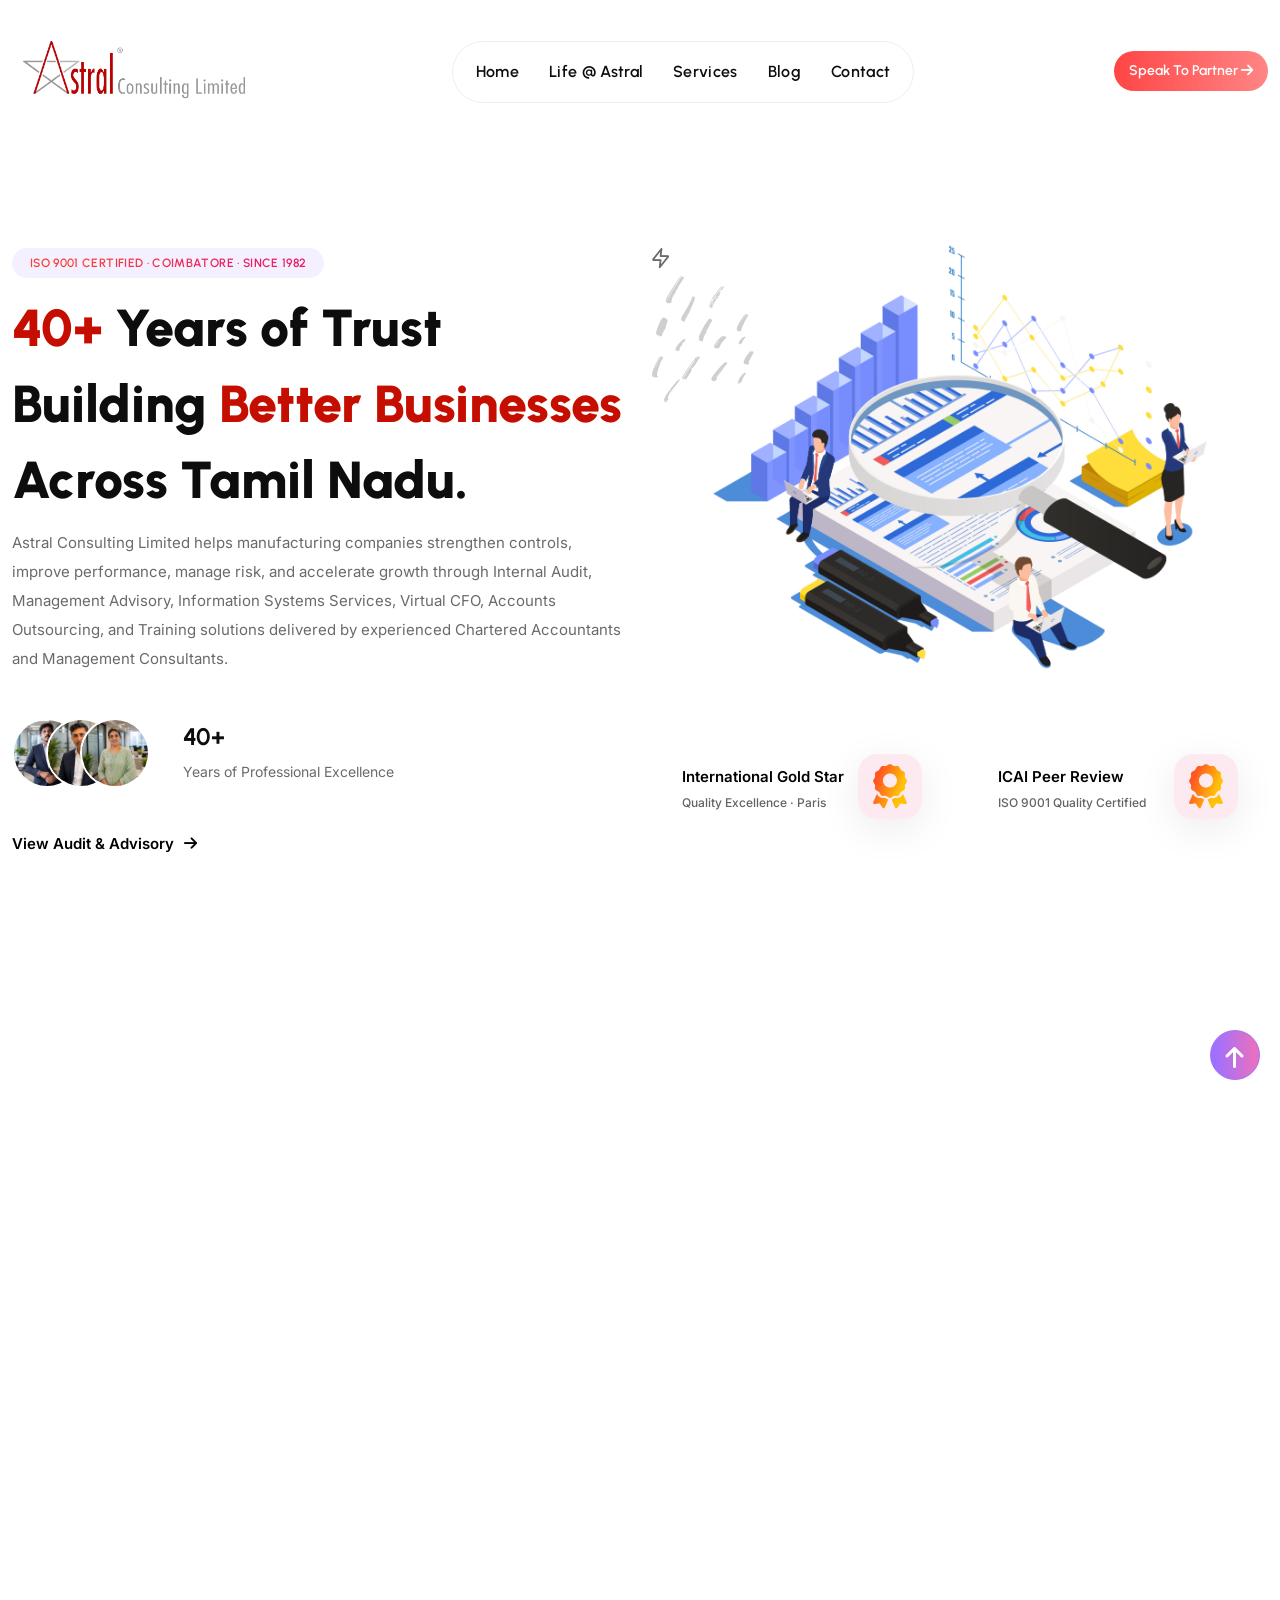
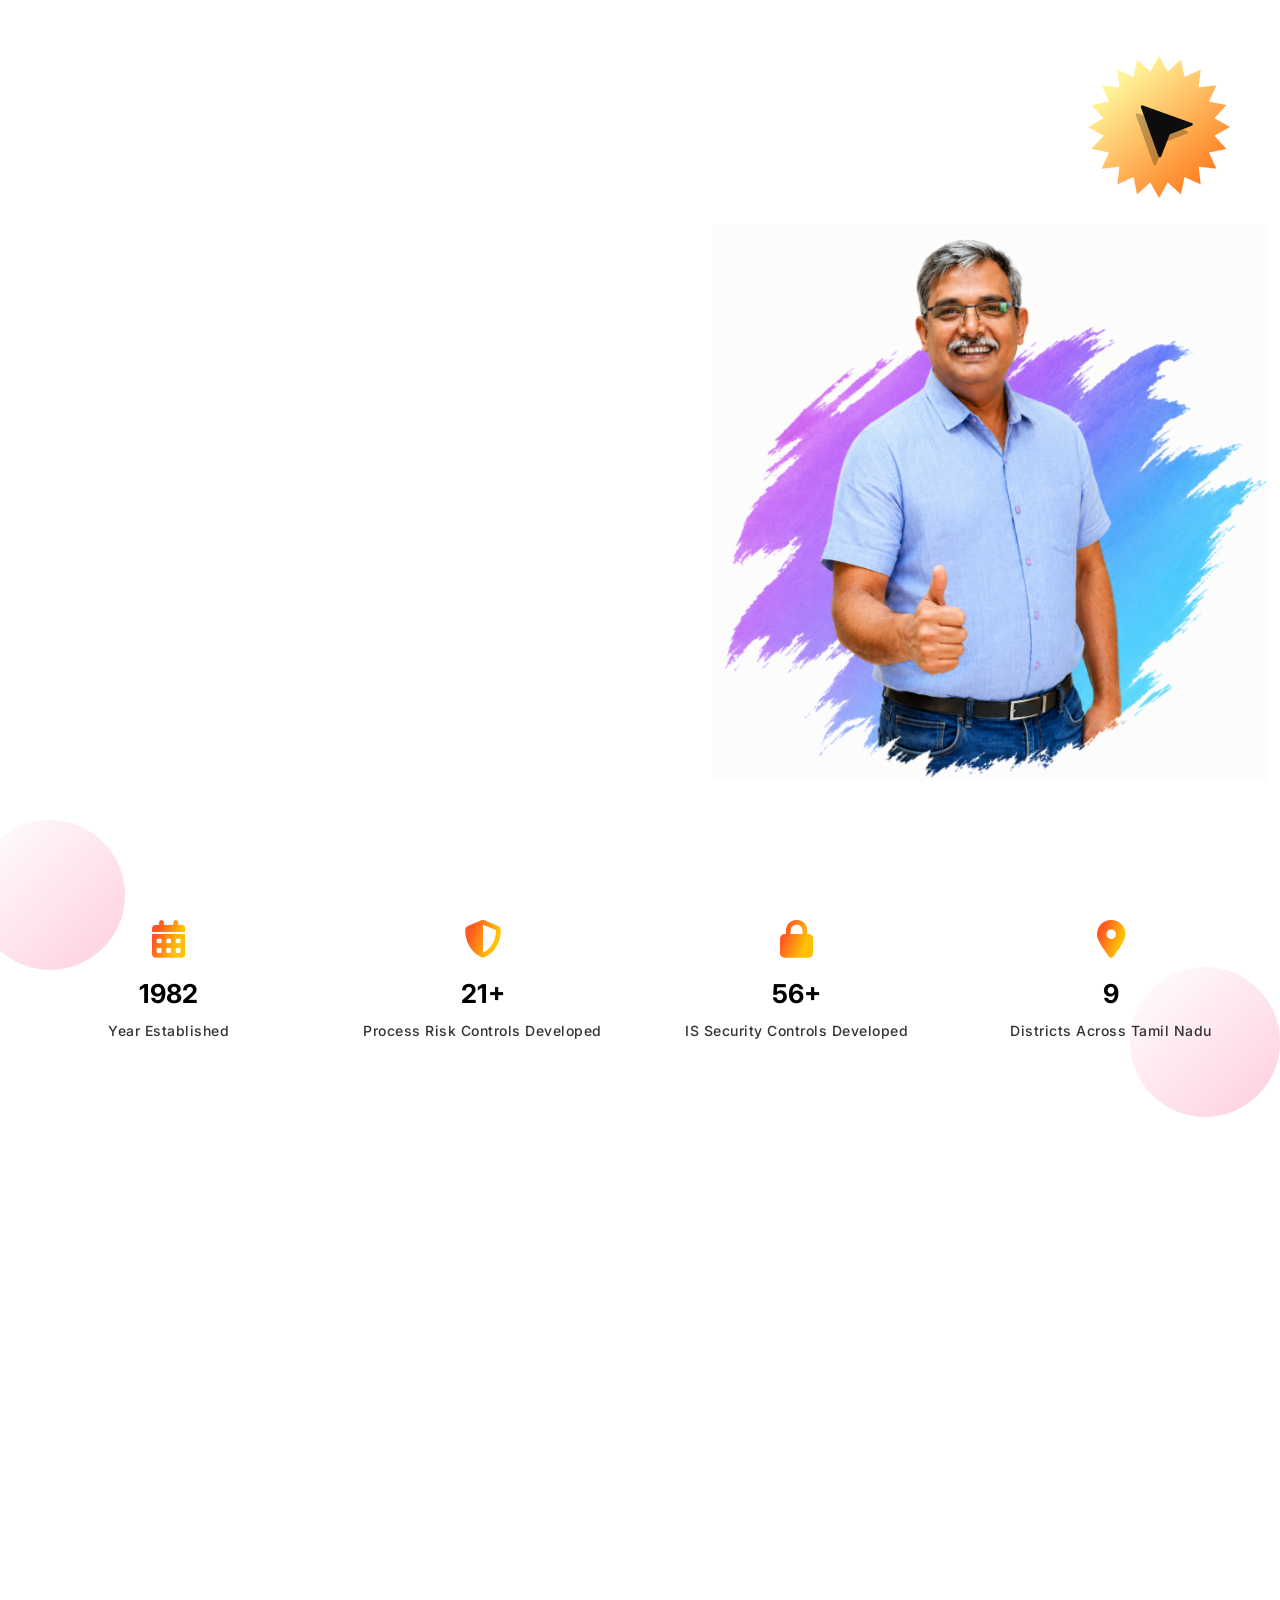
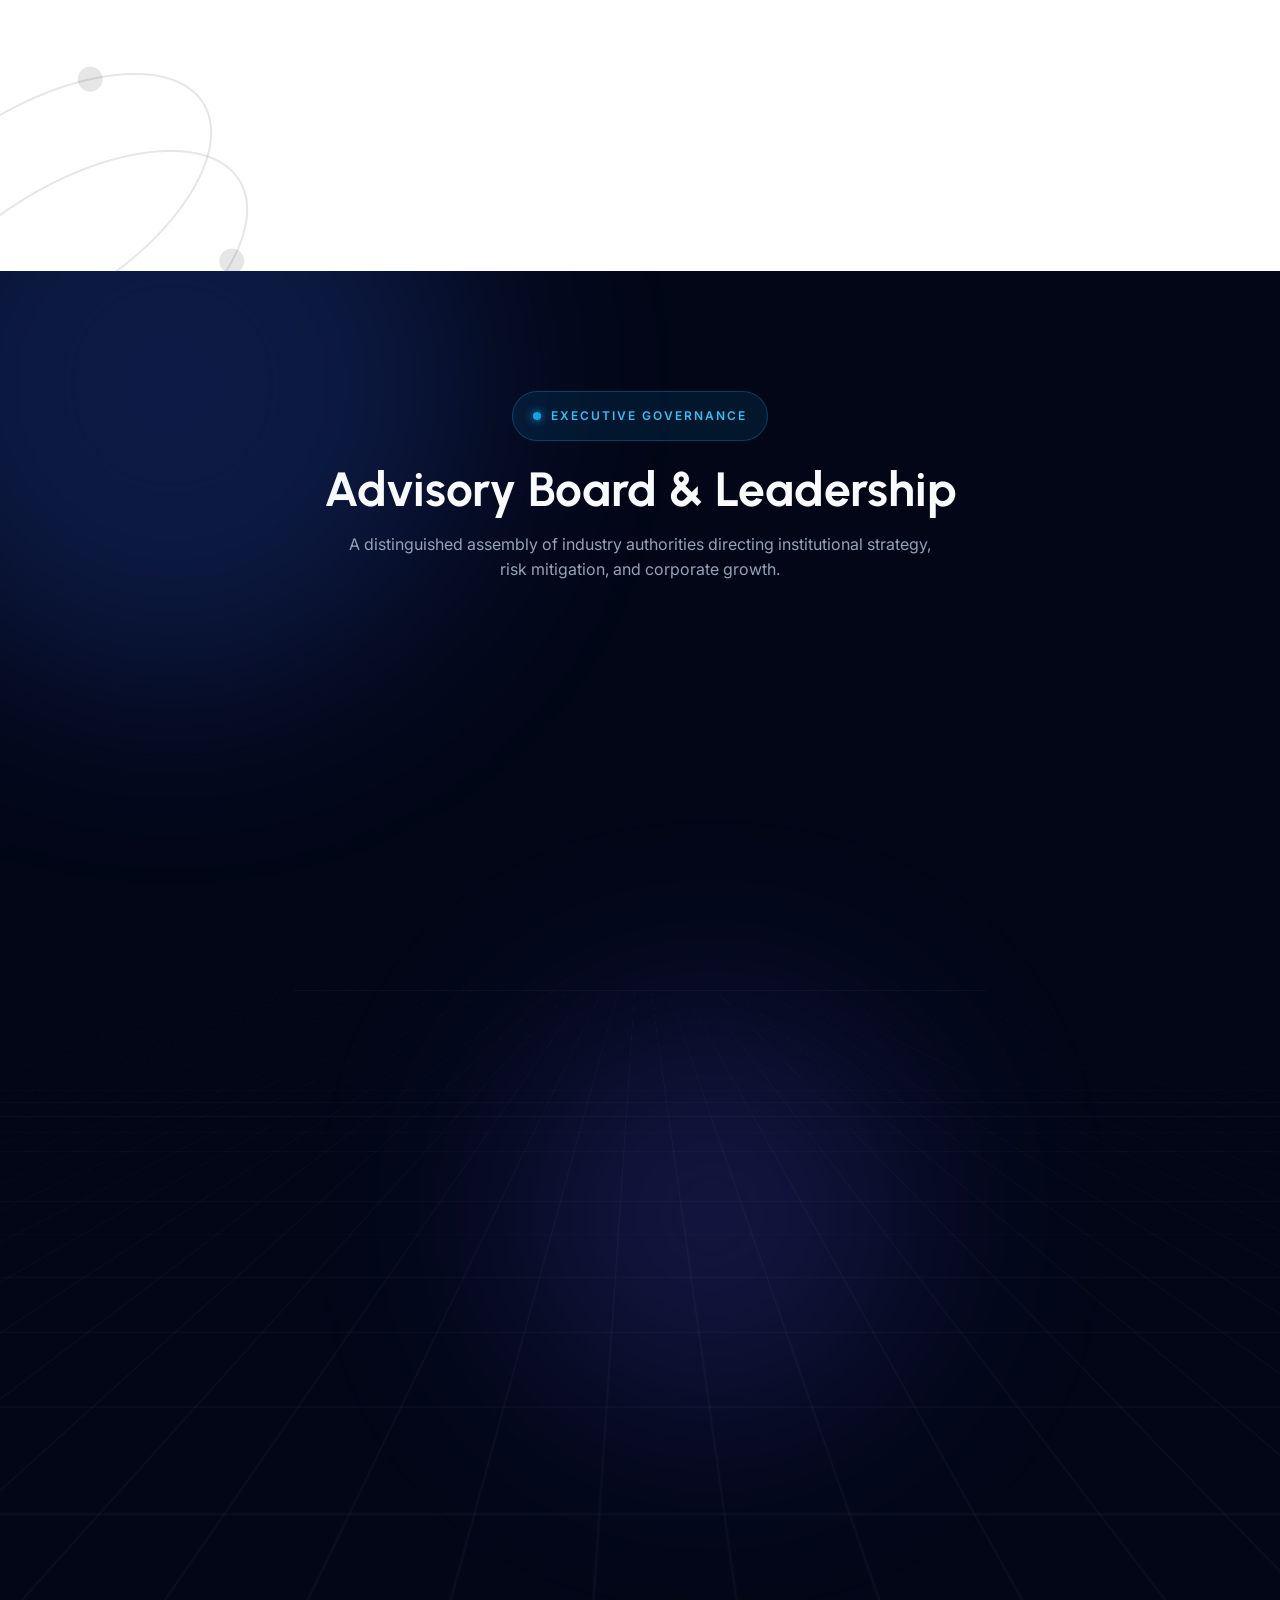
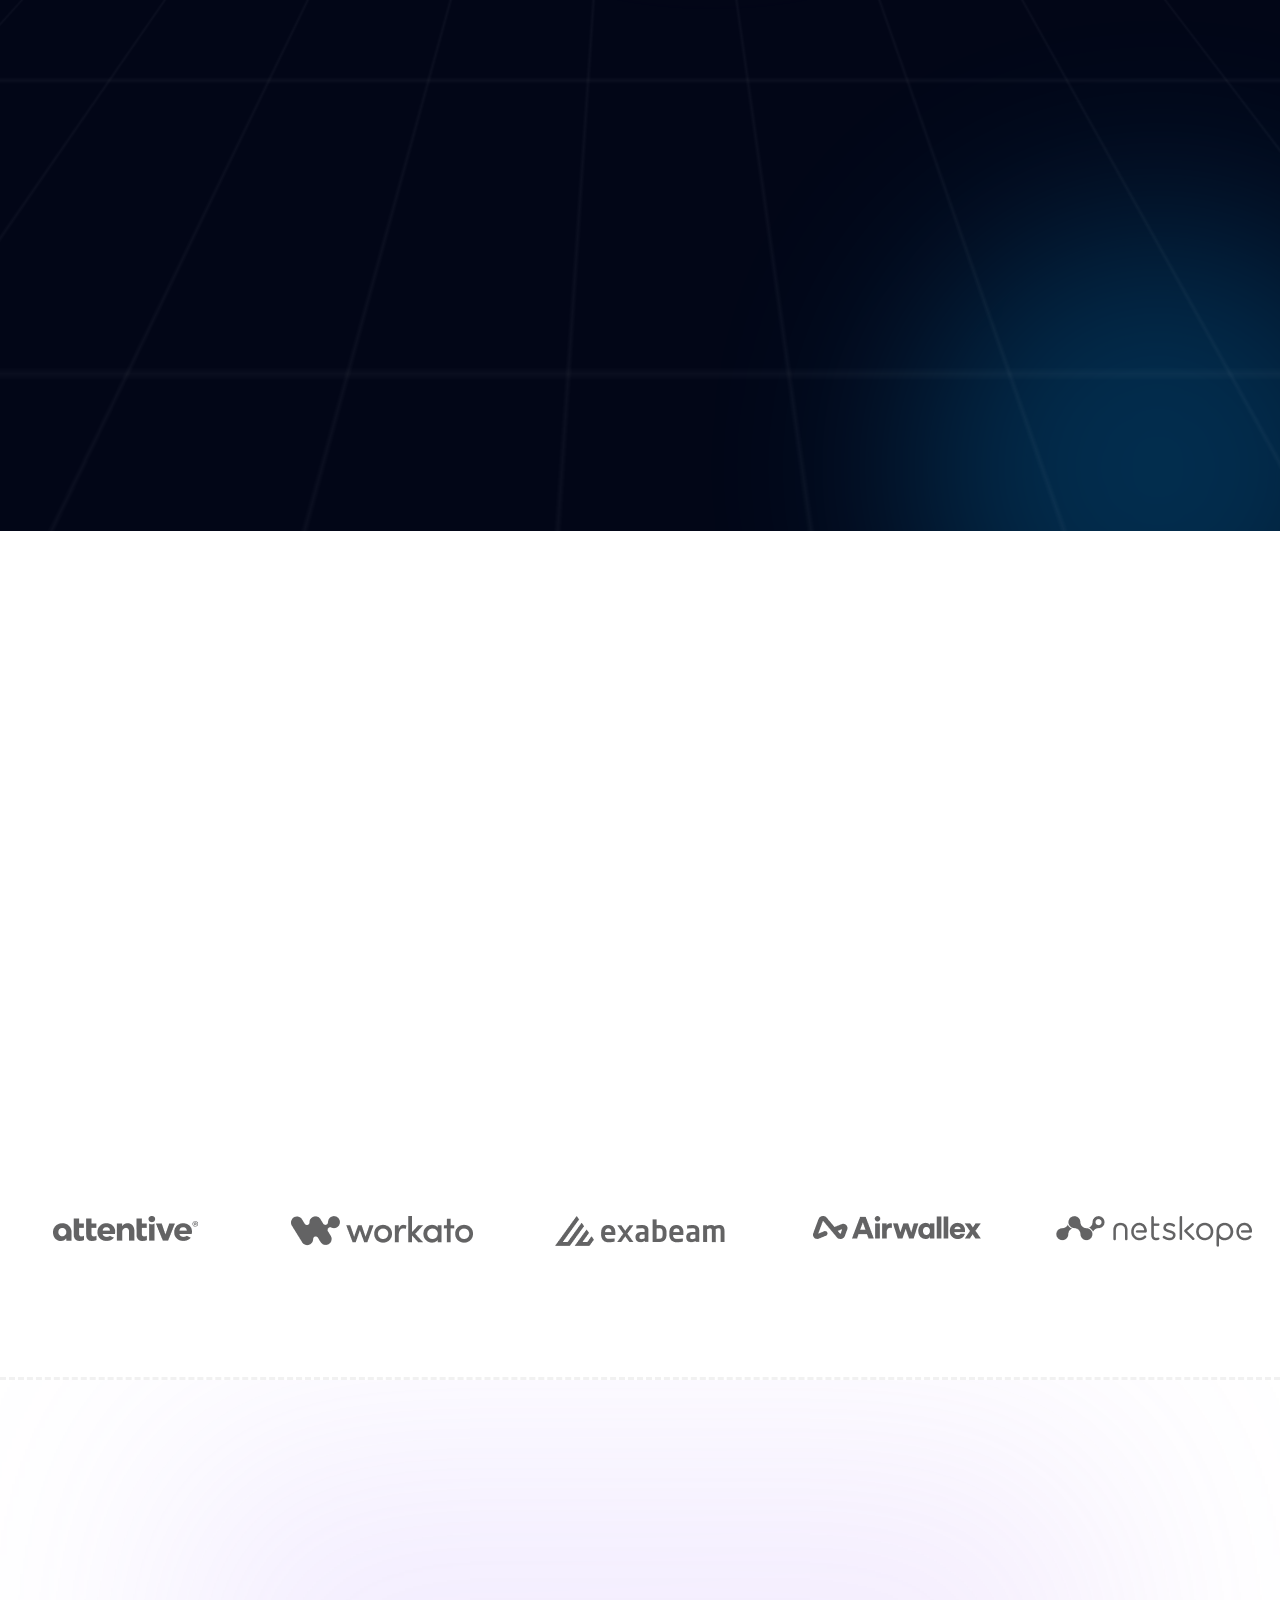
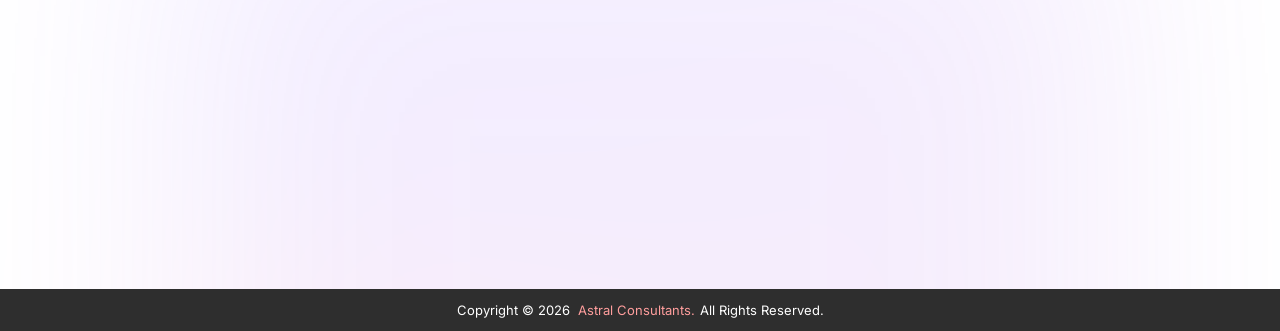
==== index.html @ b84391e6 "change team photo" ====
<!DOCTYPE html>
<html lang="en">

<head>
    <meta http-equiv="X-UA-Compatible" content="IE=edge">
    <meta name="viewport" content="width=device-width, initial-scale=1.0, maximum-scale=1.0, user-scalable=0">
    <title>Astral Consultants</title>

    <link href="assets/css/bootstrap.css" rel="stylesheet">
    <link href="assets/css/fontawesome-all.css" rel="stylesheet">
    <link href="assets/css/animate.css" rel="stylesheet">
    <link href="assets/css/aos.css" rel="stylesheet">
    <link href="assets/css/icomoon.css" rel="stylesheet">
    <link href="assets/css/owl.css" rel="stylesheet">
    <link href="assets/css/jquery-ui.css" rel="stylesheet">
    <link href="assets/css/nice-select.css" rel="stylesheet">
    <link href="assets/css/jquery.fancybox.min.css" rel="stylesheet">
    <link href="assets/css/aos.css" rel="stylesheet">
    <link href="assets/css/global.css" rel="stylesheet">
    <link href="assets/css/elements-css/header.css" rel="stylesheet">
    <link href="assets/css/elements-css/footer.css" rel="stylesheet">
    <link href="assets/css/style.css" rel="stylesheet">
    <link href="assets/css/responsive.css" rel="stylesheet">

    <!-- Fav Icon -->
    <link rel="shortcut icon" href="assets/images/icons/favicon.png" type="image/x-icon">
    <link rel="icon" href="assets/images/icons/favicon.png" type="image/x-icon">
    <!-- End Fav Icon -->

    <!-- Google Fonts -->
    <link href="https://fonts.googleapis.com/css2?family=Urbanist:wght@300;400;500;600;700;800;900&amp;display=swap"
        rel="stylesheet">
    <link href="https://fonts.googleapis.com/css2?family=Inter:wght@300;400;500;600;700;800;900&amp;display=swap"
        rel="stylesheet">
    <!-- End Google Fonts -->

</head>

<!-- Page Wrapper -->

<body class="boxed_wrapper">

    <!-- preloader -->
    <div class="loader-wrap">
        <div class="preloader">
            <div class="preloader-close d-none">x</div>
            <div id="handle-preloader" class="handle-preloader">
                <div class="animation-preloader">
                    <div class="spinner"><img src="assets/images/icons/favicon.png" alt="loader-logo" /></div>
                    <div class="txt-loading">
                        <span data-text-preloader="A" class="letters-loading">
                            A
                        </span>
                        <span data-text-preloader="S" class="letters-loading">
                            S
                        </span>
                        <span data-text-preloader="T" class="letters-loading">
                            T
                        </span>
                        <span data-text-preloader="R" class="letters-loading">
                            R
                        </span>
                        <span data-text-preloader="A" class="letters-loading">
                            A
                        </span>
                        <span data-text-preloader="L" class="letters-loading">
                            L
                        </span>
                    </div>
                </div>
            </div>
        </div>
    </div>
    <!-- preloader end -->

    <!--Search Popup-->
    <div id="search-popup" class="search-popup">
        <div class="popup-inner">
            <div class="upper-box">
                <figure class="logo-box"><a href="index.html"><img src="assets/images/logo.png" alt=""></a></figure>
                <div class="close-search"><span class="fa-solid fa-xmark"></span></div>
            </div>
            <div class="overlay-layer"></div>
            <div class="container">
                <div class="search-form">
                    <form method="post">
                        <div class="form-group">
                            <fieldset>
                                <input type="search" class="form-control" name="search-input" value=""
                                    placeholder="Type your keyword and hit" required>
                                <button type="submit"><i class="icon-50"></i></button>
                            </fieldset>
                        </div>
                    </form>
                </div>
            </div>
        </div>
    </div>
    <!--End Search Popup-->

    <!-- Main Header -->
    <header class="header">

        <!-- Main Header -->
        <div class="main_header">
            <div class="container">
                <div class="main_header_inner">
                    <div class="main_header_logo">
                        <figure>
                            <a href="index.html"><img src="assets/images/logo.png" alt="Companny Logo"></a>
                        </figure>
                    </div>
                    <div class="main_header_menu menu_area">
                        <!--Mobile Navigation Toggler-->
                        <div class="mobile-nav-toggler">
                            <div class="menu-bar">
                                <i class="fas fa-bars"></i>
                            </div>
                        </div>
                        <nav class="main-menu">
                            <div class="collapse navbar-collapse show" id="navbarSupportedContent">
                                <ul class="navigation">
                                    <li><a href="index.html">Home</a></li>
                                    <li><a href="about.html">Life @ Astral</a></li>
                                    <li><a href="services.html">Services</a></li>
                                    <li><a href="blog.html">Blog</a></li>
                                    <li><a href="contact.html">Contact</a></li>
                                </ul>
                            </div>
                        </nav>
                    </div>
                    <div class="header_right_content">
                        <div class="link-btn">
                            <a href="#" class="btn_style_one" data-bs-toggle="modal" data-bs-target="#partnerModal">
                                <span>Speak To Partner</span>
                                <i class="fas fa-arrow-right"></i>
                            </a>
                        </div>
                        <!-- Modal -->
                        <div class="modal fade premium-modal" id="partnerModal" tabindex="-1" aria-hidden="true">

                            <div class="modal-dialog modal-dialog-centered">

                                <div class="modal-content">

                                    <div class="modal-header border-0">

                                        <div>
                                            <span class="modal-badge">
                                                <i class="fas fa-sparkles"></i>
                                                Support
                                            </span>

                                            <h3 class="modal-title">
                                                Speak To Partner
                                            </h3>

                                            <p class="modal-desc">
                                                Let's discuss your requirements and find the best solution.
                                            </p>
                                        </div>

                                        <button type="button" class="btn-close" data-bs-dismiss="modal"></button>

                                    </div>

                                    <div class="modal-body">

                                        <form>

                                            <div class="input-group-premium">
                                                <i class="fas fa-user"></i>
                                                <input type="text" placeholder="Full Name">
                                            </div>

                                            <div class="input-group-premium">
                                                <i class="fas fa-envelope"></i>
                                                <input type="email" placeholder="Email Address">
                                            </div>

                                            <div class="input-group-premium">
                                                <i class="fas fa-phone"></i>
                                                <input type="tel" placeholder="Phone Number">
                                            </div>

                                            <div class="input-group-premium textarea-group">
                                                <i class="fas fa-message"></i>
                                                <textarea placeholder="Tell us about your project"></textarea>
                                            </div>

                                            <button class="premium-submit">
                                                <span>Send Request</span>
                                                <i class="fas fa-paper-plane"></i>
                                            </button>

                                        </form>

                                    </div>

                                </div>

                            </div>
                        </div>
                    </div>


                </div>
            </div>
        </div>
        <!-- End Main Header -->

        <!-- Sticky Header-->
        <div class="sticky_header">
            <div class="container">
                <div class="main_header_inner">
                    <div class="main_header_logo">
                        <figure>
                            <a href="index.html"><img src="assets/images/logo.png" alt="Companny Logo"></a>
                        </figure>
                    </div>
                    <div class="main_header_menu menu_area">
                        <nav class="main-menu">
                            <!--Keep This Empty / Menu will come through Javascript-->
                        </nav>
                    </div>
                    <div class="header_right_content">
                        <button class="search-toggler d-none"><i class="icon-50"></i></button>
                    </div>
                </div>
            </div>
        </div>
        <!-- End Sticky Header-->

        <!-- Mobile Menu  -->
        <div class="mobile-menu">
            <div class="menu-backdrop"></div>
            <div class="close-btn">X</div>
            <nav class="menu-box">
                <div class="nav-logo"><a href="index.html"><img src="assets/images/logo.png" alt="" title=""></a>
                </div>
                <div class="menu-outer"><!--Here Menu Will Come Automatically Via Javascript / Same Menu as in Header-->
                </div>
                <div class="contact-info">
                    <h4>Contact Info</h4>
                    <ul>
                        <li>No.14 - A, 4th floor ,
                            Ramakrishna Nagar ,
                            New Sidhaputhur ,
                            Coimbatore - 641044</li>
                        <li><a href="tel:+04222312548">+0422 2312548, 99949 12548</a></li>
                        <li><a href="mailto:contact@astralconsultants.com">contact@astralconsultants.com</a></li>
                    </ul>
                </div>
                <ul class="social-links centred">
                    <li><a href="index.html"><span class="fab fa-twitter"></span></a></li>
                    <li><a href="index.html"><span class="fab fa-facebook-square"></span></a></li>
                    <li><a href="index.html"><span class="fab fa-pinterest-p"></span></a></li>
                    <li><a href="index.html"><span class="fab fa-instagram"></span></a></li>
                    <li><a href="index.html"><span class="fab fa-youtube"></span></a></li>
                </ul>
            </nav>
        </div>
        <!-- End Mobile Menu -->

    </header>
    <!-- End Main Header -->

    <!-- Banner Style Two -->
    <section class="banner_style_three">
        <div class="container">
            <div class="row">
                <div class="col-xl-6 col-lg-6 col-md-12">
                    <div class="banner_content aos-init aos-animate" data-aos="fade-right" data-aos-easing="linear"
                        data-aos-duration="500">

                        <div class="tag_text">
                            <h6>ISO 9001 Certified · Coimbatore · Since 1982</h6>
                        </div>

                        <h1>
                            <span class="clr-red">40+</span> Years of Trust<br>
                            Building <span class="clr-red">Better Businesses</span><br>
                            Across Tamil Nadu.
                        </h1>

                        <p>
                            Astral Consulting Limited helps manufacturing companies strengthen controls,
                            improve performance, manage risk, and accelerate growth through Internal Audit,
                            Management Advisory, Information Systems Services, Virtual CFO, Accounts
                            Outsourcing, and Training solutions delivered by experienced Chartered
                            Accountants and Management Consultants.
                        </p>
                        <div class="banner_author_box" style="margin-bottom: 2em;">
                            <div class="author_image_box">
                                <div class="author_image">
                                    <img src="assets/images/team/leads/lakshmi.png" alt="">
                                </div>
                                <div class="author_image">
                                    <img src="assets/images/team/leads/narayanan.png" alt="">
                                </div>
                                <div class="author_image">
                                    <img src="assets/images/team/leads/priya.png" alt="">
                                </div>
                            </div>

                            <div class="author_content">
                                <h4>40+</h4>
                                <span>Years of Professional Excellence</span>
                            </div>
                        </div>
                        <div class="link-btn">
                            <a href="services.html" class="btn_style_link">
                                <span>View Audit & Advisory</span>
                                <i class="fas fa-arrow-right"></i>
                            </a>
                        </div>
                    </div>
                </div>

                <div class="col-xl-6 col-lg-6 col-md-12">
                    <div class="banner_left_image aos-init aos-animate" data-aos="fade-left" data-aos-easing="linear"
                        data-aos-duration="500">
                        <div class="chart_box float-bob-y">
                            <div class="tranding_icon"><i class="icon-29"></i></div>
                            <div class="shape_four"><img src="assets/images/icons/shape_icon_4.png" alt="">
                            </div>
                        </div>
                        <img src="assets/images/resource/chart_4.png" class="main_banner_img_ float-bob-y" alt="">
                        <div class="banner_awr_sec">
                            <div class="income_chart ">
                                <div class="title_box">
                                    <h6>International Gold Star</h6>
                                    <div class="rate">Quality Excellence · Paris</div>
                                </div>
                                <div class="percentage"> <i class="fa-solid fa-award"></i></div>
                            </div>
                            <div class="income_chart banner_cer_2">
                                <div class="title_box">
                                    <h6>ICAI Peer Review</h6>
                                    <div class="rate">ISO 9001 Quality Certified</div>
                                </div>
                                <div class="percentage"> <i class="fa-solid fa-award"></i></div>
                            </div>
                        </div>
                    </div>
                </div>

            </div>
        </div>
    </section>
    <!-- Banner Style Two End -->
    <!-- Service Style One -->
    <section class="service_style_one aos-init aos-animate" data-aos="fade-right" data-aos-easing="linear"
        data-aos-duration="500">
        <div class="shape_icon_nine rotate-me"><img src="assets/images/icons/shape_icon_9.png" alt=""></div>
        <div class="container">
            <div class="section_title centred mb-3">
                <div class="tag_text">
                    <h6>Our Services</h6>
                </div>
                <h2>Professional Solutions <br />for Sustainable Business Growth</h2>
            </div>
            <div class="home__ser_sec mt-5">
                <div class="nav nav-tabs">
                    <div class="nav-link active" data-bs-toggle="tab" href="#tab1">
                        <i class="fa-solid fa-magnifying-glass-chart"></i> Internal Audit
                    </div>

                    <div class="nav-link" data-bs-toggle="tab" href="#tab2">
                        <i class="fa-solid fa-briefcase"></i> Management Advisory
                    </div>

                    <div class="nav-link" data-bs-toggle="tab" href="#tab3">
                        <i class="fa-solid fa-laptop-code"></i> Information Systems
                    </div>

                    <div class="nav-link" data-bs-toggle="tab" href="#tab4">
                        <i class="fa-solid fa-chart-line"></i> Virtual CFO
                    </div>

                    <div class="nav-link" data-bs-toggle="tab" href="#tab5">
                        <i class="fa-solid fa-file-invoice-dollar"></i> Accounts Outsourcing
                    </div>

                    <div class="nav-link" data-bs-toggle="tab" href="#tab6">
                        <i class="fa-solid fa-graduation-cap"></i> Training Services
                    </div>
                </div>
                <div class="tab-content">
                    <div class="tab-pane fade show active" id="tab1">
                        <div class="row align-items-center">
                            <div class="col-lg-6 col-md-12 col-sm-12 content_column">
                                <div class="content_box mr_70">
                                    <h3>Internal Audit Services</h3>

                                    <p>
                                        Strengthen governance, improve operational efficiency, and enhance
                                        internal controls through risk-based internal audit solutions tailored
                                        to your business objectives and industry requirements.
                                    </p>

                                    <div class="content_item_one">
                                        <div class="icon_box">
                                            <i class="icon-17"></i>
                                        </div>

                                        <div class="icon_content">
                                            <h4>Risk-Based Audit Approach</h4>

                                            <p>
                                                Identify key business risks, evaluate internal controls, and
                                                improve processes through structured audit methodologies that
                                                deliver measurable value.
                                            </p>
                                        </div>
                                    </div>

                                    <div class="content_item_one">
                                        <div class="icon_box">
                                            <i class="icon-18"></i>
                                        </div>

                                        <div class="icon_content">
                                            <h4>Governance & Compliance</h4>

                                            <p>
                                                Support management with practical recommendations that strengthen
                                                accountability, compliance, operational effectiveness, and
                                                decision-making.
                                            </p>
                                        </div>
                                    </div>

                                </div>
                            </div>

                            <div class="col-lg-6 col-md-12 col-sm-12 image_column">
                                <figure class="image_box">
                                    <img src="assets/images/resource/services_image_1.jpg" alt="">
                                </figure>
                            </div>
                        </div>
                    </div>

                    <div class="tab-pane fade" id="tab2">
                        <div class="row align-items-center">
                            <div class="col-lg-6 col-md-12 col-sm-12 content_column">
                                <div class="content_box mr_70">
                                    <h3>Management Advisory Services</h3>

                                    <p>
                                        Practical consulting solutions designed to improve performance,
                                        profitability, operational efficiency, and long-term business
                                        sustainability.
                                    </p>

                                    <div class="content_item_one">
                                        <div class="icon_box">
                                            <i class="icon-17"></i>
                                        </div>
                                        <div class="icon_content">
                                            <h4>Business Process Improvement</h4>
                                            <p>
                                                Analyze existing processes, identify inefficiencies, and
                                                implement improvements that enhance productivity and reduce costs.
                                            </p>
                                        </div>
                                    </div>

                                    <div class="content_item_one">
                                        <div class="icon_box">
                                            <i class="icon-18"></i>
                                        </div>
                                        <div class="icon_content">
                                            <h4>Strategic Business Support</h4>
                                            <p>
                                                Enable informed decision-making through objective advice,
                                                industry expertise, and data-driven business insights.
                                            </p>
                                        </div>
                                    </div>

                                </div>
                            </div>

                            <div class="col-lg-6 col-md-12 col-sm-12 image_column">
                                <figure class="image_box">
                                    <img src="assets/images/resource/services_image_1.jpg" alt="">
                                </figure>
                            </div>
                        </div>
                    </div>

                    <div class="tab-pane fade" id="tab3">
                        <div class="row align-items-center">
                            <div class="col-lg-6 col-md-12 col-sm-12 content_column">
                                <div class="content_box mr_70">
                                    <h3>Information Systems Services</h3>

                                    <p>
                                        Evaluate information systems, IT controls, and cybersecurity
                                        practices to ensure reliable, secure, and efficient business operations.
                                    </p>

                                    <div class="content_item_one">
                                        <div class="icon_box">
                                            <i class="icon-17"></i>
                                        </div>
                                        <div class="icon_content">
                                            <h4>IT Governance Reviews</h4>
                                            <p>
                                                Assess technology risks, IT processes, and governance frameworks
                                                to ensure alignment with business objectives.
                                            </p>
                                        </div>
                                    </div>

                                    <div class="content_item_one">
                                        <div class="icon_box">
                                            <i class="icon-18"></i>
                                        </div>
                                        <div class="icon_content">
                                            <h4>Information Security Assessment</h4>
                                            <p>
                                                Identify vulnerabilities and strengthen controls to protect
                                                critical business data and digital assets.
                                            </p>
                                        </div>
                                    </div>

                                </div>
                            </div>

                            <div class="col-lg-6 col-md-12 col-sm-12 image_column">
                                <figure class="image_box">
                                    <img src="assets/images/resource/services_image_1.jpg" alt="">
                                </figure>
                            </div>
                        </div>
                    </div>

                    <div class="tab-pane fade" id="tab4">
                        <div class="row align-items-center">
                            <div class="col-lg-6 col-md-12 col-sm-12 content_column">
                                <div class="content_box mr_70">
                                    <h3>Virtual CFO Services</h3>

                                    <p>
                                        Access strategic financial leadership without the cost of a full-time
                                        CFO and gain insights that support sustainable growth and profitability.
                                    </p>

                                    <div class="content_item_one">
                                        <div class="icon_box">
                                            <i class="icon-17"></i>
                                        </div>
                                        <div class="icon_content">
                                            <h4>Financial Planning & Analysis</h4>
                                            <p>
                                                Improve budgeting, forecasting, cash flow management, and
                                                financial performance monitoring through expert guidance.
                                            </p>
                                        </div>
                                    </div>

                                    <div class="content_item_one">
                                        <div class="icon_box">
                                            <i class="icon-18"></i>
                                        </div>
                                        <div class="icon_content">
                                            <h4>Management Reporting</h4>
                                            <p>
                                                Receive timely financial reports and actionable insights
                                                that support confident business decisions.
                                            </p>
                                        </div>
                                    </div>

                                </div>
                            </div>

                            <div class="col-lg-6 col-md-12 col-sm-12 image_column">
                                <figure class="image_box">
                                    <img src="assets/images/resource/services_image_1.jpg" alt="">
                                </figure>
                            </div>
                        </div>
                    </div>

                    <div class="tab-pane fade" id="tab5">
                        <div class="row align-items-center">
                            <div class="col-lg-6 col-md-12 col-sm-12 content_column">
                                <div class="content_box mr_70">
                                    <h3>Accounts Outsourcing Services</h3>

                                    <p>
                                        Streamline accounting operations with professional bookkeeping,
                                        financial reporting, compliance support, and record management.
                                    </p>

                                    <div class="content_item_one">
                                        <div class="icon_box">
                                            <i class="icon-17"></i>
                                        </div>
                                        <div class="icon_content">
                                            <h4>Accurate Financial Records</h4>
                                            <p>
                                                Maintain timely, reliable, and compliant accounting records
                                                while reducing internal administrative effort.
                                            </p>
                                        </div>
                                    </div>

                                    <div class="content_item_one">
                                        <div class="icon_box">
                                            <i class="icon-18"></i>
                                        </div>
                                        <div class="icon_content">
                                            <h4>Cost-Effective Operations</h4>
                                            <p>
                                                Improve efficiency and focus on core business activities
                                                while experienced professionals manage your accounting functions.
                                            </p>
                                        </div>
                                    </div>

                                </div>
                            </div>

                            <div class="col-lg-6 col-md-12 col-sm-12 image_column">
                                <figure class="image_box">
                                    <img src="assets/images/resource/services_image_1.jpg" alt="">
                                </figure>
                            </div>
                        </div>
                    </div>

                    <div class="tab-pane fade" id="tab6">
                        <div class="row align-items-center">
                            <div class="col-lg-6 col-md-12 col-sm-12 content_column">
                                <div class="content_box mr_70">
                                    <h3>Training & Capacity Building</h3>

                                    <p>
                                        Develop employee capabilities through customized training programs
                                        focused on finance, governance, risk management, internal controls,
                                        and business processes.
                                    </p>

                                    <div class="content_item_one">
                                        <div class="icon_box">
                                            <i class="icon-17"></i>
                                        </div>
                                        <div class="icon_content">
                                            <h4>Professional Development</h4>
                                            <p>
                                                Equip teams with practical skills and knowledge required
                                                to meet modern business challenges effectively.
                                            </p>
                                        </div>
                                    </div>

                                    <div class="content_item_one">
                                        <div class="icon_box">
                                            <i class="icon-18"></i>
                                        </div>
                                        <div class="icon_content">
                                            <h4>Knowledge Transfer & Growth</h4>
                                            <p>
                                                Strengthen organizational capability through continuous
                                                learning, best practices, and industry-focused training programs.
                                            </p>
                                        </div>
                                    </div>

                                </div>
                            </div>

                            <div class="col-lg-6 col-md-12 col-sm-12 image_column">
                                <figure class="image_box">
                                    <img src="assets/images/resource/services_image_1.jpg" alt="">
                                </figure>
                            </div>
                        </div>
                    </div>

                </div>
            </div>
            <div class="form-group" style="text-align: center;">
                <!-- <input type="email" name="email" placeholder="Enter your business email"> -->
                <button type="submit" class="btn_style_one">View More</button>
            </div>
        </div>
    </section>
    <!-- Service Style One End -->
    <!-- About Section Three -->
    <section class="about_section_three">
        <div class="mouse_pointer float-bob-y">
            <img src="assets/images/icons/mouse-pointer.png" alt="">
        </div>

        <div class="container">
            <div class="row">

                <div class="col-xl-5 col-lg-6 col-md-12 offset-xl-1">
                    <div class="about_right_content aos-init aos-animate" data-aos="fade-left" data-aos-easing="linear"
                        data-aos-duration="500">

                        <div class="section_title">
                            <div class="tag_text">
                                <h6>Life @ Astral</h6>
                            </div>

                            <h2>
                                Four Decades of Trusted
                                Business Advisory Excellence
                            </h2>

                            <p>
                                Established in 1982, Astral Consulting Limited has been helping
                                businesses across Tamil Nadu strengthen governance, improve operational
                                efficiency, manage risks, and achieve sustainable growth through
                                Internal Audit, Management Advisory, Information Systems Services,
                                Virtual CFO, and Training solutions.
                            </p>
                        </div>

                        <div class="feature_block_two aos-init aos-animate" data-aos="fade-up" data-aos-easing="linear"
                            data-aos-duration="500">

                            <div class="icon_box">
                                <i class="icon-15"></i>
                            </div>

                            <div class="feature_content">
                                <h4>Partner-Led Expertise</h4>

                                <p>
                                    Every engagement is guided by experienced Chartered Accountants,
                                    ensuring practical recommendations, independent advice, and
                                    measurable business value.
                                </p>
                            </div>
                        </div>

                        <div class="feature_block_two aos-init aos-animate" data-aos="fade-up" data-aos-easing="linear"
                            data-aos-duration="500">

                            <div class="icon_box">
                                <i class="icon-16"></i>
                            </div>

                            <div class="feature_content">
                                <h4>Industry-Focused Solutions</h4>

                                <p>
                                    With extensive experience in manufacturing, engineering,
                                    textiles, healthcare, hospitality, and allied industries,
                                    we deliver solutions tailored to the realities of your business.
                                </p>
                            </div>
                        </div>

                    </div>
                </div>
                <div class="col-xl-6 col-md-12 image_column">
                    <figure class="testimonial_image">
                        <img src="assets/images/resource/muthu.png" alt="">
                    </figure>
                </div>
            </div>
        </div>
    </section>
    <!-- About Section Three End -->

    <section class="counter-wrapper">

        <div class="counter-inner">
            <div class="container">
                <div class="row g-0">

                    <div class="col-6 col-lg-3 col-md-3 col-sm-4">
                        <div class="counter_card">
                            <div>
                                <i class="fa-solid fa-calendar-days count-icon"></i>
                            </div>
                            <div class="py-2 count">
                                <span>1982</span>
                            </div>
                            <div class="counter-td">
                                Year Established
                            </div>
                        </div>
                    </div>

                    <div class="col-6 col-lg-3 col-md-3 col-sm-4">
                        <div class="counter_card">
                            <div>
                                <i class="fa-solid fa-shield-halved count-icon"></i>
                            </div>
                            <div class="py-2 count">
                                <span id="count3">1500</span>+
                            </div>
                            <div class="counter-td">
                                Process Risk Controls Developed
                            </div>
                        </div>
                    </div>

                    <div class="col-6 col-lg-3 col-md-3 col-sm-4">
                        <div class="counter_card">
                            <div>
                                <i class="fa-solid fa-lock count-icon"></i>
                            </div>
                            <div class="py-2 count">
                                <span id="count4">2500</span>+
                            </div>
                            <div class="counter-td">
                                IS Security Controls Developed
                            </div>
                        </div>
                    </div>
                    <div class="col-6 col-lg-3 col-md-3 col-sm-4">
                        <div class="counter_card">
                            <div>
                                <i class="fa-solid fa-location-dot count-icon"></i>
                            </div>
                            <div class="py-2 count">
                                <span>9</span>
                            </div>
                            <div class="counter-td">
                                Districts Across Tamil Nadu
                            </div>
                        </div>
                    </div>
                </div>


            </div>
        </div>

    </section>

    <!-- Why Choose Us Section -->
    <section class="why_choose_us style_three">
        <div class="shape_circle float-bob-y">
            <img src="assets/images/icons/ring_shape.png" alt="">
        </div>

        <div class="container">
            <div class="row why_choose_us_row">

                <div class="col-xl-6 col-lg-6 col-md-12 col-sm-12">
                    <div class="why_choose_left aos-init aos-animate" data-aos="fade-right" data-aos-easing="linear"
                        data-aos-duration="500">

                        <div class="tag_text">
                            <h6>Why Choose Us</h6>
                        </div>

                        <h2>
                            Trusted Advisors for
                            Sustainable Business Growth
                        </h2>

                        <p>
                            For over four decades, businesses across Tamil Nadu have trusted Astral
                            Consulting Limited for independent advice, practical solutions, and
                            measurable outcomes. Our partner-led approach combines deep industry
                            knowledge with professional expertise to help organizations strengthen
                            governance, manage risks, and improve performance.
                        </p>

                        <div class="link_btn">
                            <a href="#" class="btn_style_one">Contact Us</a>
                        </div>

                    </div>
                </div>

                <div class="col-xl-6 col-lg-6 col-md-12 col-sm-12">
                    <div class="why_choose_right aos-init aos-animate" data-aos="fade-left" data-aos-easing="linear"
                        data-aos-duration="600">

                        <div class="row">

                            <div class="col-xl-6 col-lg-6 col-md-6 col-sm-12 colmun">
                                <div class="why_choose_block_one mb_40 aos-init aos-animate" data-aos="fade-up"
                                    data-aos-easing="linear" data-aos-duration="600">

                                    <div class="choose_icon">
                                        <i class="icon-47"></i>
                                    </div>

                                    <h4>40+ Years of Experience</h4>

                                    <p>
                                        Since 1982, we have supported businesses with trusted audit,
                                        advisory, and management consulting services.
                                    </p>

                                </div>
                            </div>

                            <div class="col-xl-6 col-lg-6 col-md-6 col-sm-12 colmun">
                                <div class="why_choose_block_one mt_70 mb_40 aos-init aos-animate" data-aos="fade-up"
                                    data-aos-easing="linear" data-aos-duration="650">

                                    <div class="choose_icon">
                                        <i class="icon-46"></i>
                                    </div>

                                    <h4>Partner-Led Engagements</h4>

                                    <p>
                                        Every assignment receives direct involvement from experienced
                                        Chartered Accountants and senior professionals.
                                    </p>

                                </div>
                            </div>

                            <div class="col-xl-6 col-lg-6 col-md-6 col-sm-12 colmun">
                                <div class="why_choose_block_one mt_-70 mb_40 aos-init aos-animate" data-aos="fade-up"
                                    data-aos-easing="linear" data-aos-duration="700">

                                    <div class="choose_icon">
                                        <i class="icon-45"></i>
                                    </div>

                                    <h4>Industry Expertise</h4>

                                    <p>
                                        Extensive experience across manufacturing, engineering,
                                        textiles, healthcare, hospitality, and allied sectors.
                                    </p>

                                </div>
                            </div>

                            <div class="col-xl-6 col-lg-6 col-md-6 col-sm-12 colmun">
                                <div class="why_choose_block_one aos-init aos-animate" data-aos="fade-up"
                                    data-aos-easing="linear" data-aos-duration="750">

                                    <div class="choose_icon">
                                        <i class="icon-44"></i>
                                    </div>

                                    <h4>ISO 9001 Certified</h4>

                                    <p>
                                        A commitment to quality, consistency, and professional
                                        excellence in every engagement we undertake.
                                    </p>

                                </div>
                            </div>

                        </div>

                    </div>
                </div>

            </div>
        </div>
    </section>
    <!-- Why Choose Us Section End -->


    <!-- Team Section -->
    <!-- Premium Corporate Enterprise Leadership Section -->
    <section class="corp-exec-network" id="corporateLeadership">

        <!-- HIGH-VISIBILITY ANIMATED BACKGROUND -->
        <div class="corp-bg-animation">
            <div class="glow-sphere sphere-blue"></div>
            <div class="glow-sphere sphere-teal"></div>
            <div class="glow-sphere sphere-purple"></div>
            <div class="corp-grid-lines"></div>
        </div>

        <div class="container-fluid corp-container">

            <!-- Corporate Header -->
            <div class="corp-header text-center">
                <div class="corp-badge">
                    <span class="pulse-dot"></span>
                    Executive Governance
                </div>
                <h2 class="corp-title">Advisory Board & Leadership</h2>
                <p class="corp-subtitle">A distinguished assembly of industry authorities directing institutional
                    strategy, risk mitigation, and corporate growth.</p>
            </div>
            <!-- CENTER HUB (Pulsing Animation) -->
           <div class="management_board_card">
             <div class="corp-column col-center" data-aos="zoom-in" data-aos-delay="100">
                <div class="corp-hub">
                    <div class="hub-ripple ripple-1"></div>
                    <div class="hub-ripple ripple-2"></div>
                    <div class="hub-core">
                        <img src="assets/images/icons/favicon.png" alt="brn">
                        <h3>Astral</h3>
                        <span>Strategic Board</span>
                    </div>
                </div>
            </div>
           </div>
            <!-- Matrix Layout -->
            <div class="corp-matrix management-sec">

                <!-- LEFT COLUMN -->
                <div class="corp-column col-left">

                    <!-- Card 1 -->
                    <div class="corp-card" data-aos="fade-right" data-aos-delay="100">
                        <div class="corp-card-shine"></div>
                        <div class="corp-info" style="text-align: right;">
                            <h4>Muthukumar</h4>
                            <p>Advisor - Information Systems</p>
                        </div>
                        <div class="corp-avatar">
                            <img src="assets/images/team/muthu.jpeg" alt="Muthukumar">
                            <div class="corp-role-tag">Systems Audit</div>
                        </div>
                    </div>

                    <!-- Card 2 -->
                    <div class="corp-card" data-aos="fade-right" data-aos-delay="100">
                        <div class="corp-card-shine"></div>
                        <div class="corp-info" style="text-align: right;">
                            <h4>Balamurali</h4>
                            <p>Advisor - Consulting</p>
                        </div>
                        <div class="corp-avatar">
                            <img src="assets/images/team/bala.png" alt="Balamurali">
                            <div class="corp-role-tag">Consulting</div>
                        </div>
                    </div>

                    <!-- Card 3 -->
                    <div class="corp-card" data-aos="fade-right" data-aos-delay="100">
                        <div class="corp-card-shine"></div>
                        <div class="corp-info" style="text-align: right;">
                            <h4>Ramesh</h4>
                            <p>Advisor - Forensic Audits</p>
                        </div>
                        <div class="corp-avatar">
                            <img src="assets/images/team/ramesh.png" alt="Ramesh">
                            <div class="corp-role-tag">Forensics</div>
                        </div>

                    </div>
                </div>



                <!-- RIGHT COLUMN -->
                <div class="corp-column col-right">

                    <!-- Card 4 -->
                    <div class="corp-card" data-aos="fade-left" data-aos-delay="100">
                        <div class="corp-card-shine"></div>
                        <div class="corp-avatar">
                            <img src="assets/images/team/shalini.jpeg" alt="Shalini">
                            <div class="corp-role-tag">Internal Audit</div>
                        </div>
                        <div class="corp-info">
                            <h4>Shalini</h4>
                            <p>Advisor - Internal Audit</p>
                        </div>
                    </div>

                    <!-- Card 5 -->
                    <div class="corp-card" data-aos="fade-left" data-aos-delay="100">
                        <div class="corp-card-shine"></div>
                        <div class="corp-avatar">
                            <img src="assets/images/team/madhukar.png" alt="Madhukar">
                            <div class="corp-role-tag">Direct Tax</div>
                        </div>
                        <div class="corp-info">
                            <h4>Madhukar</h4>
                            <p>Advisor - Direct Tax</p>
                        </div>
                    </div>

                    <!-- Card 6 -->
                    <div class="corp-card" data-aos="fade-left" data-aos-delay="100">
                        <div class="corp-card-shine"></div>
                        <div class="corp-avatar">
                            <img src="assets/images/team/jos.jpeg" alt="Jose Mekkalath">
                            <div class="corp-role-tag">BFSI</div>
                        </div>
                        <div class="corp-info">
                            <h4>Jose Mekkalath</h4>
                            <p>Advisor - Investment Banking</p>
                        </div>
                    </div>
                </div>

            </div>
        </div>
    </section>
    <!-- Team Section End -->

    <!-- Testimonials Section Two -->
    <section class="testimonial_section_two aos-init aos-animate" data-aos="fade-up" data-aos-easing="linear"
        data-aos-duration="500">

        <div class="shape_icon_12 float-bob-y">
            <img src="assets/images/icons/shape_icon_12.png" alt="">
        </div>

        <div class="container">
            <div class="row" style="align-items: center;">
                <div class="col-xl-6 col-lg-6 col-md-12">
                    <div class="about_left_image aos-init aos-animate" data-aos="fade-right" data-aos-easing="linear"
                        data-aos-duration="500" style="text-align: center;">

                        <div class="author_box float-bob-y">
                            <div class="author_image">
                                <img src="assets/images/author/author_4.png" alt="">
                            </div>

                            <div class="author_content">
                                <h6>40+ Years of Excellence</h6>
                            </div>

                            <div class="circle_green"></div>
                        </div>

                        <div class="tranding_icon rotate-me">
                            <i class="icon-29"></i>
                        </div>

                        <figure>
                            <img class="man-working-img" src="assets/images/resource/working.gif" alt="">
                        </figure>

                        <div class="received_payment float-bob-y">
                            <div class="circle_red"></div>

                            <div class="icon_box">
                                <i class="fa-solid fa-check"></i>
                            </div>

                            <h6>
                                Chartered Accountants
                            </h6>
                        </div>

                    </div>
                </div>

                <div class="col-xl-6 col-md-12 content_column">
                    <div class="testimonial_content aos-init aos-animate" data-aos="fade-right" data-aos-easing="linear"
                        data-aos-duration="550">

                        <div class="section_title">
                            <div class="tag_text">
                                <h6>Client Perspectives</h6>
                            </div>

                            <h2>What Businesses Value Life @ Astral</h2>
                        </div>

                        <div class="single-item-carousel owl-carousel owl-theme owl-dots-none nav-style-one">

                            <div class="testimonial_block_three">
                                <div class="inner_box">
                                    <div class="quort_icon">
                                        <i class="icon-19"></i>
                                    </div>

                                    <p>
                                        Our clients value our independent perspective,
                                        practical recommendations, and commitment to helping
                                        organizations strengthen governance, improve controls,
                                        and achieve sustainable growth.
                                    </p>
                                </div>
                            </div>

                            <div class="testimonial_block_three">
                                <div class="inner_box">
                                    <div class="quort_icon">
                                        <i class="icon-19"></i>
                                    </div>

                                    <p>
                                        With over four decades of experience, we provide
                                        partner-led services that combine technical expertise,
                                        industry knowledge, and actionable business insights.
                                    </p>
                                </div>
                            </div>

                            <div class="testimonial_block_three">
                                <div class="inner_box">
                                    <div class="quort_icon">
                                        <i class="icon-19"></i>
                                    </div>

                                    <p>
                                        From internal audits and advisory services to virtual
                                        CFO support and training, we help businesses build
                                        stronger systems, better controls, and long-term success.
                                    </p>
                                </div>
                            </div>

                        </div>

                    </div>
                </div>

            </div>
        </div>

    </section>
    <!-- Testimonials Section Two End -->
    <!-- Clients Section -->
    <section class="clients-section style_two" style="margin-bottom: 80px;">
        <div class="container">
            <div class="five-item-carousel owl-carousel owl-theme owl-dots-none owl-nav-none">
                <div class="clients_block_one">
                    <img src="assets/images/clients/client-11.png" alt="">
                </div>
                <div class="clients_block_one">
                    <img src="assets/images/clients/client-22.png" alt="">
                </div>
                <div class="clients_block_one">
                    <img src="assets/images/clients/client-33.png" alt="">
                </div>
                <div class="clients_block_one">
                    <img src="assets/images/clients/client-44.png" alt="">
                </div>
                <div class="clients_block_one">
                    <img src="assets/images/clients/client-55.png" alt="">
                </div>
            </div>
        </div>
    </section>
    <!-- Main Footer -->
    <footer class="main_footer">
        <div class="footer_top">
            <div class="container">
                <div class="row">
                    <div class="col-xl-4 col-lg-4 col-md-6 col-sm-12">
                        <div class="footer_widget about_widget aos-init aos-animate" data-aos="fade-right"
                            data-aos-easing="linear" data-aos-duration="500">
                            <figure class="footer_logo">
                                <a href="index.html"><img src="assets/images/logo.png" alt=""></a>
                            </figure>
                            <p>Astral Consulting Limited is an ISO 9001 Certified firm providing Internal Audit,
                                Management Advisory, Information Systems Services, Virtual CFO, Accounts Outsourcing,
                                and Training solutions to businesses across Tamil Nadu since 1982.</p>
                            <div class="hader-social-media">
                                <ul class="social-links centred">
                                    <li>
                                        <a href="https://www.facebook.com/astralconsultants" target="_blank">
                                            <span class="fab fa-facebook-f"></span>
                                        </a>
                                    </li>

                                    <li>
                                        <a href="https://www.instagram.com/astral_consultants/" target="_blank">
                                            <span class="fab fa-instagram"></span>
                                        </a>
                                    </li>

                                    <li>
                                        <a href="https://www.linkedin.com/company/astral-consulting-ltd/"
                                            target="_blank">
                                            <span class="fab fa-linkedin-in"></span>
                                        </a>
                                    </li>

                                    <li>
                                        <a href="https://wa.me/919994966574" target="_blank">
                                            <span class="fab fa-whatsapp"></span>
                                        </a>
                                    </li>
                                </ul>
                            </div>
                        </div>
                    </div>
                    <div class="col-xl-2 col-lg-4 col-md-6 col-sm-12">
                        <div class="footer_widget page_widget aos-init aos-animate" data-aos="fade-up"
                            data-aos-easing="linear" data-aos-duration="550">
                            <h4 class="footer_widget_title">Quick Links</h4>
                            <ul class="page_list">
                                <li><a href="index.html">About us</a></li>
                                <li><a href="about.html">Life @ Astral</a></li>
                                <li><a href="services.html">Services</a></li>
                                <li><a href="blog.html">Blogs</a></li>
                                <li><a href="contact.html">Contact</a></li>
                            </ul>
                        </div>
                    </div>
                    <div class="col-xl-2 col-lg-4 col-md-6 col-sm-12">
                        <div class="footer_widget primary_page_widget aos-init aos-animate" data-aos="fade-down"
                            data-aos-easing="linear" data-aos-duration="600">
                            <h4 class="footer_widget_title">Our Services</h4>
                            <ul class="primary_page_list">
                                <li><a href="#">Internal Audit</a></li>
                                <li><a href="#">Management Advisory</a></li>
                                <li><a href="#">Information Systems</a></li>
                                <li><a href="#">Virtual CFO</a></li>
                                <li><a href="#">Accounts Outsourcing</a></li>
                            </ul>
                        </div>
                    </div>
                    <div class="col-xl-4 col-lg-4 col-md-6 col-sm-12">
                        <div class="footer_widget newsletter_widget aos-init aos-animate" data-aos="fade-up"
                            data-aos-easing="linear" data-aos-duration="650">
                            <h4 class="footer_widget_title">Get in Touch</h4>
                            <p> Looking for professional audit, advisory, or business consulting services?
                                Connect with our team to discuss how we can support your business goals.</p>
                            <div class="subscribe-inner">
                                <form method="post" class="subscribe-form">
                                    <div class="form-group">
                                        <input type="email" name="email" placeholder="Email Address">
                                        <button type="submit" class="btn_style_one">Subscribe</button>
                                    </div>
                                </form>
                            </div>
                        </div>
                    </div>
                </div>
            </div>
        </div>
        <div class="footer_bottom">
            <div class="container">
                <div class="copyright">Copyright &copy; 2026 &nbsp;<a href="index.html">Astral Consultants.</a> All
                    Rights Reserved.</div>
            </div>
        </div>
        <div class="footer_shape"></div>
    </footer>
    <!-- End Main Footer -->

    <!-- Scroll to Top -->
    <button class="scroll-top scroll-to-target" data-target="html">
        <i class="fas fa-arrow-up"></i>
    </button>
    <!--End Scroll to Top -->

    <!-- Include Js -->
    <script src="assets/js/bootstrap.js"></script>
    <script src="assets/js/jquery.js"></script>
    <script src="assets/js/appear.js"></script>
    <script src="assets/js/jquery.nice-select.min.js"></script>
    <script src="assets/js/wow.js"></script>
    <script src="assets/js/owl.js"></script>
    <script src="assets/js/validation.js"></script>
    <script src="assets/js/jquery-ui.js"></script>
    <script src="assets/js/jquery.fancybox.js"></script>
    <script src="assets/js/product-filter.js"></script>
    <script src="assets/js/bxslider.js"></script>
    <script src="assets/js/jquery.bootstrap-touchspin.js"></script>
    <script src="assets/js/aos.js"></script>
    <script src="assets/js/main.js"></script>
    <!-- End Include Js -->

</body>
<!-- End Page Wrapper -->

</html>
---- assets/css/icomoon.css ----
@font-face {
  font-family: 'icomoon';
  src:  url('../fonts/icomoon216a.eot?5ymbnc');
  src:  url('../fonts/icomoon216a.eot?5ymbnc#iefix') format('embedded-opentype'),
    url('../fonts/icomoon216a.ttf?5ymbnc') format('truetype'),
    url('../fonts/icomoon216a.woff?5ymbnc') format('woff'),
    url('../fonts/icomoon216a.svg?5ymbnc#icomoon') format('svg');
  font-weight: normal;
  font-style: normal;
  font-display: block;
}

[class^="icon-"], [class*=" icon-"] {
  /* use !important to prevent issues with browser extensions that change fonts */
  font-family: 'icomoon' !important;
  speak: never;
  font-style: normal;
  font-weight: normal;
  font-variant: normal;
  text-transform: none;
  line-height: 1;

  /* Better Font Rendering =========== */
  -webkit-font-smoothing: antialiased;
  -moz-osx-font-smoothing: grayscale;
}

.icon-1:before {
  content: "\e900";
}
.icon-2:before {
  content: "\e901";
}
.icon-3:before {
  content: "\e902";
}
.icon-4:before {
  content: "\e903";
}
.icon-5:before {
  content: "\e904";
}
.icon-6:before {
  content: "\e905";
}
.icon-7:before {
  content: "\e906";
}
.icon-8:before {
  content: "\e907";
}
.icon-9:before {
  content: "\e908";
}
.icon-10:before {
  content: "\e909";
}
.icon-11:before {
  content: "\e90a";
}
.icon-12:before {
  content: "\e90b";
}
.icon-13:before {
  content: "\e90c";
}
.icon-14:before {
  content: "\e90d";
}
.icon-15:before {
  content: "\e90e";
}
.icon-16:before {
  content: "\e90f";
}
.icon-17:before {
  content: "\e910";
}
.icon-18:before {
  content: "\e911";
}
.icon-19:before {
  content: "\e912";
}
.icon-20:before {
  content: "\e913";
}
.icon-21:before {
  content: "\e914";
}
.icon-22:before {
  content: "\e915";
}
.icon-23:before {
  content: "\e916";
}
.icon-24:before {
  content: "\e917";
}
.icon-25:before {
  content: "\e918";
}
.icon-26:before {
  content: "\e919";
}
.icon-27:before {
  content: "\e91a";
}
.icon-28:before {
  content: "\e91b";
}
.icon-29:before {
  content: "\e91c";
}
.icon-30:before {
  content: "\e91d";
}
.icon-31:before {
  content: "\e91e";
}
.icon-32:before {
  content: "\e91f";
}
.icon-33:before {
  content: "\e920";
}
.icon-34:before {
  content: "\e921";
}
.icon-35:before {
  content: "\e922";
}
.icon-36:before {
  content: "\e923";
}
.icon-37:before {
  content: "\e924";
}
.icon-38:before {
  content: "\e925";
}
.icon-39:before {
  content: "\e926";
}
.icon-40:before {
  content: "\e927";
}
.icon-41:before {
  content: "\e928";
}
.icon-42:before {
  content: "\e929";
}
.icon-43:before {
  content: "\e92a";
}
.icon-44:before {
  content: "\e92b";
}
.icon-45:before {
  content: "\e92c";
}
.icon-46:before {
  content: "\e92d";
}
.icon-47:before {
  content: "\e92e";
}
.icon-48:before {
  content: "\e92f";
}
.icon-49:before {
  content: "\e930";
}
.icon-50:before {
  content: "\e931";
}
---- assets/css/nice-select.css ----
.nice-select {
  -webkit-tap-highlight-color: transparent;
  background-color: #fff;
  border-radius: 5px;
  border: solid 1px #e8e8e8;
  box-sizing: border-box;
  clear: both;
  cursor: pointer;
  display: block;
  float: left;
  font-family: inherit;
  font-size: 14px;
  font-weight: normal;
  height: 42px;
  line-height: 40px;
  outline: none;
  padding-left: 18px;
  padding-right: 30px;
  position: relative;
  text-align: left !important;
  -webkit-transition: all 0.2s ease-in-out;
  transition: all 0.2s ease-in-out;
  -webkit-user-select: none;
     -moz-user-select: none;
      -ms-user-select: none;
          user-select: none;
  white-space: nowrap;
  width: auto; }
  .nice-select:hover {
    border-color: #dbdbdb; }
  .nice-select:active, .nice-select.open, .nice-select:focus {
    border-color: #999; }
  .nice-select.open .list {
    opacity: 1;
    pointer-events: auto;
    -webkit-transform: scale(1) translateY(0);
        -ms-transform: scale(1) translateY(0);
            transform: scale(1) translateY(0); }
  .nice-select.disabled {
    border-color: #ededed;
    color: #999;
    pointer-events: none; }
    .nice-select.disabled:after {
      border-color: #cccccc; }
  .nice-select.wide {
    width: 100%; }
    .nice-select.wide .list {
      left: 0 !important;
      right: 0 !important; }
  .nice-select.right {
    float: right; }
    .nice-select.right .list {
      left: auto;
      right: 0; }
  .nice-select.small {
    font-size: 12px;
    height: 36px;
    line-height: 34px; }
    .nice-select.small:after {
      height: 4px;
      width: 4px; }
    .nice-select.small .option {
      line-height: 34px;
      min-height: 34px; }
  .nice-select .list {
    background-color: #fff;
    border-radius: 5px;
    box-shadow: 0 0 0 1px rgba(68, 68, 68, 0.11);
    box-sizing: border-box;
    margin-top: 4px;
    opacity: 0;
    overflow: hidden;
    padding: 0;
    pointer-events: none;
    position: absolute;
    top: 100%;
    left: 0;
    -webkit-transform-origin: 50% 0;
        -ms-transform-origin: 50% 0;
            transform-origin: 50% 0;
    -webkit-transform: scale(0.75) translateY(-21px);
        -ms-transform: scale(0.75) translateY(-21px);
            transform: scale(0.75) translateY(-21px);
    -webkit-transition: all 0.2s cubic-bezier(0.5, 0, 0, 1.25), opacity 0.15s ease-out;
    transition: all 0.2s cubic-bezier(0.5, 0, 0, 1.25), opacity 0.15s ease-out;
    z-index: 9; }
    .nice-select .list:hover .option:not(:hover) {
      background-color: transparent !important; }
  .nice-select .option {
    cursor: pointer;
    font-weight: 400;
    line-height: 40px;
    list-style: none;
    min-height: 40px;
    outline: none;
    padding-left: 18px;
    padding-right: 29px;
    text-align: left;
    -webkit-transition: all 0.2s;
    transition: all 0.2s; }
    .nice-select .option:hover, .nice-select .option.focus, .nice-select .option.selected.focus {
      background-color: #f6f6f6; }
    .nice-select .option.selected {
      font-weight: bold; }
    .nice-select .option.disabled {
      background-color: transparent;
      color: #999;
      cursor: default; }

.no-csspointerevents .nice-select .list {
  display: none; }

.no-csspointerevents .nice-select.open .list {
  display: block; }
---- assets/css/global.css ----
:root {
    --primary-color: #0D0D0D;
    --secondary-color: #E770C1;
    --theme-color: #9F70FD;
    --primary-font: 'Urbanist', sans-serif;
    --secondary-font: 'Inter', sans-serif;
}

* {
    margin: 0px;
    padding: 0px;
    border: none;
    outline: none;
}

body {
    font-size: 20px;
    line-height: 32px;
    font-weight: 400;
    color: #6A6A6A;
    background-size: cover;
    font-style: normal;
    font-family: var(--secondary-font);
    background-repeat: no-repeat;
    background-position: center top;
    -webkit-font-smoothing: antialiased;
}

.boxed_wrapper {
    position: relative;
    overflow-x: hidden;
    margin: 0 auto;
    width: 100%;
    background-color: #ffffff;
    min-width: 300px;
}

.container-fulid {
    max-width: 1920px;
    width: 100%;
    margin: 0 auto;
}

.container {
    max-width: 1320px;
    width: 100%;
}

a {
    text-decoration: none;
    transition: all 500ms ease;
    -moz-transition: all 500ms ease;
    -webkit-transition: all 500ms ease;
    -ms-transition: all 500ms ease;
    -o-transition: all 500ms ease;
}

a:hover {
    text-decoration: none;
    outline: none;
}

input,
button,
select,
textarea {
    font-weight: 400;
    font-size: 14px;
    background: transparent;
}

::-webkit-input-placeholder {
    color: inherit;
}

::-moz-input-placeholder {
    color: inherit;
}

::-ms-input-placeholder {
    color: inherit;
}

ul,
li {
    list-style: none;
    padding: 0px;
    margin: 0px;
}

button:focus,
input:focus,
textarea:focus {
    outline: none;
    box-shadow: none;
}

p {
    font-style: normal;
    font-weight: 400;
    font-size: 15px;
    line-height: 24px;
    margin: 0;
    color: var(--primary-color);
    font-family: var(--secondary-font);
}

h1,
h2,
h3,
h4,
h5,
h6 {
    margin: 0;
    color: var(--primary-color);
    font-family: var(--primary-font);
}

h1 {
    font-size: 64px;
    line-height: 74px;
    font-weight: 700;
}

h2 {
    font-size: 48px;
    line-height: 56px;
    font-weight: 700;
}

h3 {
    font-size: 32px;
    line-height: 42px;
    font-weight: 700;
}

h4 {
    font-size: 24px;
    line-height: 30px;
    font-weight: 700;
}

h5 {
    font-size: 20px;
    line-height: 30px;
}

h6 {
    font-size: 16px;
    line-height: 28px;
}

.centred {
    text-align: center;
}

figure {
    margin: 0px;
}

img {
    display: inline-block;
    max-width: 100%;
    height: auto;
    transition-delay: .1s;
    transition-timing-function: ease-in-out;
    transition-duration: .7s;
    transition-property: all;
}

/** Defult Form **/
.form-group {
    position: relative;
    display: block;
    margin-bottom: 30px;
}

.form-group input,
.form-group textarea {
    position: relative;
    display: block;
    width: 100%;
    height: 60px;
    font-size: 14px;
    font-style: normal;
    font-weight: 400;
    line-height: 26px;
    border-radius: 5px;
    padding: 10px 30px;
    font-family: var(--secondary-font);
    transition: all 500ms ease;
    -moz-transition: all 500ms ease;
    -webkit-transition: all 500ms ease;
    -ms-transition: all 500ms ease;
    -o-transition: all 500ms ease;
}

.form-group textarea {
    height: 170px;
    resize: none;
}

.form-group input:focus,
.form-group textarea:focus {
    border-color: var(--secondary-color);
}

/** End Defult Form **/

.btn_style_one {
    position: relative;
    font-size: 14px;
    font-style: normal;
    font-weight: 600;
    line-height: 30px;
    z-index: 1;
    display: inline-block;
    border-radius: 60px;
    color: var(--bs-white);
    overflow: hidden;
    padding: 5px 15px 5px 15px;
    font-family: var(--primary-font);
    background: linear-gradient(to right, #ff0000ba, #ff00007a);
    transition: all 900ms ease;
    -moz-transition: all 900ms ease;
    -webkit-transition: all 900ms ease;
    -ms-transition: all 900ms ease;
    -o-transition: all 900ms ease;
}

.btn_style_one::before {
    position: absolute;
    top: 0;
    left: 0;
    width: 0%;
    height: 100%;
    content: '';
    z-index: -1;
    background: linear-gradient(275deg, #E770C1 11.27%, #9F70FD 88.73%);
    transition: all 900ms ease;
    -moz-transition: all 900ms ease;
    -webkit-transition: all 900ms ease;
    -ms-transition: all 900ms ease;
    -o-transition: all 900ms ease;
}

.btn_style_one:hover:before {
    width: 100%;
}

/** End Button Style One **/

.btn_style_two {
    position: relative;
    display: flex;
    padding: 10px 25px 10px 25px;
    justify-content: center;
    align-items: center;
    gap: 10px;
    font-family: var(--primary-font);
    font-size: 16px;
    font-style: normal;
    font-weight: 600;
    line-height: 30px;
    border-radius: 60px;
    z-index: 1;
    overflow: hidden;
    background: transparent;
    border: 1px solid #E871C2;
    transition: all 900ms ease;
    -moz-transition: all 900ms ease;
    -webkit-transition: all 900ms ease;
    -ms-transition: all 900ms ease;
    -o-transition: all 900ms ease;
}

.btn_style_two span {
    border-radius: 60px;
    background: linear-gradient(to right, #ff0000ba, #ff00007a);
    background-clip: text;
    -webkit-background-clip: text;
    -webkit-text-fill-color: transparent;
}

.btn_style_two:before {
    position: absolute;
    top: 0;
    left: 0;
    width: 100%;
    height: 0%;
    content: '';
    z-index: -1;
    background: linear-gradient(to right, #ff0000ba, #ff00007a);
    transition: all 900ms ease;
    -moz-transition: all 900ms ease;
    -webkit-transition: all 900ms ease;
    -ms-transition: all 900ms ease;
    -o-transition: all 900ms ease;
}

.btn_style_two:hover:before {
    height: 100%;
}

.btn_style_two:hover span {
    background: #ffffff;
    background-clip: text;
    -webkit-background-clip: text;
    -webkit-text-fill-color: transparent;
}

.tabs-box .tab {
    position: relative;
    display: none;
    transition: all 900ms ease;
    -moz-transition: all 900ms ease;
    -webkit-transition: all 900ms ease;
    -ms-transition: all 900ms ease;
    -o-transition: all 900ms ease;
}

.tabs-box .tab.active-tab {
    display: block;
}

.tabs-box .tab {
    transform: scale(0.9, 0.9) translateY(0px);
}

.tabs-box .tab.active-tab {
    transform: scale(1) translateY(0px);
}

.float-bob-y {
    animation-name: float-bob-y;
    animation-duration: 2s;
    animation-iteration-count: infinite;
    animation-timing-function: linear;
    -webkit-animation-name: float-bob-y;
    -webkit-animation-duration: 2s;
    -webkit-animation-iteration-count: infinite;
    -webkit-animation-timing-function: linear;
    -moz-animation-name: float-bob-y;
    -moz-animation-duration: 2s;
    -moz-animation-iteration-count: infinite;
    -moz-animation-timing-function: linear;
    -ms-animation-name: float-bob-y;
    -ms-animation-duration: 2s;
    -ms-animation-iteration-count: infinite;
    -ms-animation-timing-function: linear;
    -o-animation-name: float-bob-y;
    -o-animation-duration: 2s;
    -o-animation-iteration-count: infinite;
    -o-animation-timing-function: linear;
}

.float-bob-x {
    animation-name: float-bob-x;
    animation-duration: 15s;
    animation-iteration-count: infinite;
    animation-timing-function: linear;
    -webkit-animation-name: float-bob-x;
    -webkit-animation-duration: 15s;
    -webkit-animation-iteration-count: infinite;
    -webkit-animation-timing-function: linear;
    -moz-animation-name: float-bob-x;
    -moz-animation-duration: 15s;
    -moz-animation-iteration-count: infinite;
    -moz-animation-timing-function: linear;
    -ms-animation-name: float-bob-x;
    -ms-animation-duration: 15s;
    -ms-animation-iteration-count: infinite;
    -ms-animation-timing-function: linear;
    -o-animation-name: float-bob-x;
    -o-animation-duration: 15s;
    -o-animation-iteration-count: infinite;
    -o-animation-timing-function: linear;
}

@-webkit-keyframes ripple {
    70% {
        -webkit-box-shadow: 0 0 0 30px rgba(255, 255, 255, 0);
        box-shadow: 0 0 0 30px rgba(255, 255, 255, 0);
    }

    100% {
        -webkit-box-shadow: 0 0 0 0 rgba(255, 255, 255, 0);
        box-shadow: 0 0 0 0 rgba(255, 255, 255, 0);
    }
}

@keyframes ripple {
    70% {
        -webkit-box-shadow: 0 0 0 30px rgba(255, 255, 255, 0);
        box-shadow: 0 0 0 30px rgba(255, 255, 255, 0);
    }

    100% {
        -webkit-box-shadow: 0 0 0 0 rgba(255, 255, 255, 0);
        box-shadow: 0 0 0 0 rgba(255, 255, 255, 0);
    }
}


.handle-preloader {
    align-items: center;
    display: flex;
    justify-content: center;
    position: fixed;
    left: 0;
    top: 0;
    width: 100%;
    height: 100%;
    background: rgb(0 0 0 / 60%);
    backdrop-filter: blur(2px);
    -webkit-backdrop-filter: blur(5px);
    z-index: 9999999;
}

.preloader-close {
    position: fixed;
    z-index: 99999999;
    font-size: 18px;
    background: #fff;
    width: 30px;
    height: 30px;
    line-height: 26px;
    text-align: center;
    cursor: pointer;
    right: 15px;
    top: 15px;
    border-radius: 50%;
}

.handle-preloader .animation-preloader {
    position: absolute;
    z-index: 100;
}

.handle-preloader .animation-preloader .spinner {
    animation: spinner 1s linear infinite;
    border-radius: 50%;
    height: 75px;
    margin: 0 auto 45px auto;
    width: 75px;
    display: flex;
    align-items: center;
    justify-content: center;
    background: #ffffff;
    z-index: 999999999;
}

.handle-preloader .animation-preloader .spinner img {
    border-radius: 50%;
    padding: 12px;
}

.handle-preloader .animation-preloader .txt-loading {
    text-align: center;
    user-select: none;
}

.handle-preloader .animation-preloader .txt-loading .letters-loading:before {
    animation: letters-loading 4s infinite;
    content: attr(data-text-preloader);
    left: 0;
    opacity: 0;
    top: 0;
    position: absolute;
}

.handle-preloader .animation-preloader .txt-loading .letters-loading {
    font-family: 'Lexend', sans-serif;
    font-weight: 800;
    letter-spacing: 15px;
    display: inline-block;
    position: relative;
    font-size: 70px;
    line-height: 70px;
    text-transform: uppercase;
    color: transparent;
    -webkit-text-stroke-width: 1px;
    -webkit-text-stroke-color: rgba(255, 255, 255, 0.30);
}

.handle-preloader .animation-preloader .txt-loading .letters-loading:nth-child(2):before {
    animation-delay: 0.2s;
}

.handle-preloader .animation-preloader .txt-loading .letters-loading:nth-child(3):before {
    animation-delay: 0.4s;
}

.handle-preloader .animation-preloader .txt-loading .letters-loading:nth-child(4):before {
    animation-delay: 0.6s;
}

.handle-preloader .animation-preloader .txt-loading .letters-loading:nth-child(5):before {
    animation-delay: 0.8s;
}

.handle-preloader .animation-preloader .txt-loading .letters-loading:nth-child(6):before {
    animation-delay: 1s;
}

.handle-preloader .animation-preloader .txt-loading .letters-loading:nth-child(7):before {
    animation-delay: 1.2s;
}

.handle-preloader .animation-preloader .txt-loading .letters-loading:nth-child(8):before {
    animation-delay: 1.4s;
}

.handle-preloader .loader-section {
    background-color: #ffffff;
    height: 100%;
    position: fixed;
    top: 0;
    width: calc(50% + 1px);
}

.preloader .loaded .animation-preloader {
    opacity: 0;
    transition: 0.3s ease-out;
}


.handle-preloader .animation-preloader .txt-loading .letters-loading:before {
    color: #ffffff;
}

.handle-preloader .animation-preloader .spinner {
    border: 3px solid #ffffff;
    border-top-color: rgba(255, 255, 255, 0.5);
    display: none;
}
/* AnimaciÃƒÂ³n del preloader */
@keyframes spinner {
    from {
        transform: rotate(0deg);
    }

    to {
        transform: rotate(360deg);
    }
}

@keyframes letters-loading {

    0%,
    75%,
    100% {
        opacity: 0;
        transform: rotateY(-90deg);
    }

    25%,
    50% {
        opacity: 1;
        transform: rotateY(0deg);
    }
}

@media screen and (max-width: 767px) {
    .handle-preloader .animation-preloader .spinner {
        height: 8em;
        width: 8em;
    }
}

@media screen and (max-width: 500px) {
    .handle-preloader .animation-preloader .spinner {
        height: 7em;
        width: 7em;
    }

    .handle-preloader .animation-preloader .txt-loading .letters-loading {
        font-size: 30px;
        letter-spacing: 10px;
    }
}

.social-links {
    display: flex;
    align-items: center;
    gap: 8px;
}

.social-links li a {
    display: inline-block;
    font-size: 15px;
    width: 44px;
    height: 44px;
    line-height: 44px;
    text-align: center;
    border-radius: 30px;
    border: 1px solid rgba(255, 255, 255, 0.35);
    transition: all 900ms ease;
    -moz-transition: all 900ms ease;
    -webkit-transition: all 900ms ease;
    -ms-transition: all 900ms ease;
    -o-transition: all 900ms ease;
}

.social-links li a:hover {
    border-color: #E770C1;
}

.social-links li a i {
    font-size: 24px;
    line-height: 43px;
    color: #fff;
    transition: all 900ms ease;
    -moz-transition: all 900ms ease;
    -webkit-transition: all 900ms ease;
    -ms-transition: all 900ms ease;
    -o-transition: all 900ms ease;
}

.social-links li a:hover i {
    -webkit-background-clip: text !important;
    -webkit-text-fill-color: transparent;
    background: -webkit-linear-gradient(-45deg, #E770C1, #7a2d9e 100%);
}

.mb_30 {
    margin-bottom: 30px;
}

.mb_40 {
    margin-bottom: 40px;
}

.mb_50 {
    margin-bottom: 50px;
}

.mb_60 {
    margin-bottom: 60px;
}

.pt_150 {
    padding-top: 150px;
}

.pb_150 {
    padding-bottom: 150px;
}

.pb_100 {
    padding-bottom: 100px;
}

.pb_120 {
    padding-bottom: 120px;
}

.tag_text {
    text-align: center;
    border-radius: 50px;
    display: inline-block;
    padding: 5px 18px;
    margin-bottom: 12px;
    background: rgb(159 112 253 / 10%);
}

.tag_text h6 {
    font-size: 12px;
    font-style: normal;
    font-weight: 600;
    line-height: 20px;
    letter-spacing: 0.35px;
    font-family: var(--primary-font);
    text-transform: uppercase;
    background: linear-gradient(111deg, #F44336 19.42%, #E91E63 73.08%);
    background-clip: text;
    -webkit-background-clip: text;
    -webkit-text-fill-color: transparent;
}

.section_title {
    margin-bottom: 30px;
}

.section_title h2 {
    color: var(--primary-color);
    font-family: var(--primary-font);
    font-size: 27px;
    font-style: normal;
    font-weight: 700;
    line-height: 37px;
    text-transform: capitalize;
}

.section_title.light h2 {
    color: var(--bs-white);
}

.owl-dots-none .owl-dots,
.owl-nav-none .owl-nav {
    display: none !important;
}

.owl-theme.owl-dots-one .owl-dots {
    display: flex;
    gap: 5px;
    align-items: center;
    justify-content: center;
}

.owl-theme.owl-dots-one .owl-dot {
    position: relative;
}

.owl-theme.owl-dots-one .owl-dot span {
    width: 14px;
    height: 14px;
    display: block;
    margin: 0px;
    border-radius: 50%;
    border: 1.5px solid #0D0D0D;
    background: #FFF;
    transition: opacity 200ms ease 0s;
}

.owl-theme.owl-dots-one .owl-dot.active span {
    width: 22px;
    height: 22px;
    text-align: center;
    border-radius: 50%;
    border-color: #9F70FD;
    background: #ffffff;
}

.owl-theme.owl-dots-one .owl-dot:before {
    position: absolute;
    top: 0px;
    left: 0px;
    width: 14px;
    height: 14px;
    content: '';
    text-align: center;
    border-radius: 50%;
    background-color: #9F70FD;
    visibility: hidden;
}

.owl-theme.owl-dots-one .owl-dot.active:before {
    position: absolute;
    top: 4px;
    left: 4px;
    visibility: visible;
}

.owl-theme.nav-style-one .owl-nav {
    display: flex;
    align-items: center;
    gap: 10px;
}

.owl-theme.nav-style-one .owl-nav button {
    width: 60px;
    height: 60px;
    font-size: 16px;
    line-height: 60px;
    border-radius: 60px;
    text-align: center;
    color: #0D0D0D;
    border: 1px solid #0D0D0D;
    background: #FFF;
    transition: all 500ms ease;
    -moz-transition: all 500ms ease;
    -webkit-transition: all 500ms ease;
    -ms-transition: all 500ms ease;
    -o-transition: all 500ms ease;
}

.owl-theme.nav-style-one .owl-nav button:hover {
    color: #9F70FD;
    border: 1px solid #9F70FD;
}

.owl-theme.nav-style-one .owl-nav button.owl-prev {
    transform: rotate(180deg);
}

.accordion_box .block .acc-content {
    display: none;
}

.accordion_box .block .acc-content.current {
    display: block;
}

.pagination {
    position: relative;
    display: block;
}

.pagination li {
    position: relative;
    display: inline-block;
    margin: 0px;
}

.pagination li a,
.pagination li span {
    position: relative;
    display: inline-block;
    font-size: 18px;
    height: 46px;
    width: 46px;
    line-height: 50px;
    background: #fff;
    font-weight: 600;
    border-radius: 50%;
    text-align: center;
    color: #1d165c;
    box-shadow: 0 0px 30px 5px rgb(228 228 238 / 0%);
    transition: all 500ms ease;
}

.pagination li a:focus,
.pagination li a:hover,
.pagination li span:focus,
.pagination li span:hover,
.pagination li span.current {
    color: #ffffff;
    background: linear-gradient(to right, #ff0000ba, #ff00007a);
}
---- assets/css/elements-css/header.css ----
/*** Search Popup ***/
.search-popup {
    position: fixed;
    left: 0;
    top: 0px;
    width: 100%;
    height: 100%;
    z-index: 99999;
    visibility: hidden;
    opacity: 0;
    padding: 50px;
    overflow: auto;
    background: rgba(0, 0, 0, 0.80);
    -webkit-transform: translateY(101%);
    -ms-transform: translateY(101%);
    transform: translateY(101%);
    transition: all 700ms ease;
    -moz-transition: all 700ms ease;
    -webkit-transition: all 700ms ease;
    -ms-transition: all 700ms ease;
    -o-transition: all 700ms ease;
}

.search-popup.popup-visible {
    -webkit-transform: translateY(0%);
    -ms-transform: translateY(0%);
    transform: translateY(0%);
    visibility: visible;
    opacity: 1;
}

.search-popup .popup-inner {
    position: relative;
    padding: 50px;
    width: 100%;
    background: #fff;
}

.search-popup .upper-box {
    position: relative;
    display: flex;
    align-items: center;
    justify-content: space-between;
}

.search-popup .overlay-layer {
    position: absolute;
    left: 0px;
    top: 0px;
    right: 0px;
    bottom: 0px;
    display: block;
}

.search-popup .close-search {
    position: relative;
    font-size: 24px;
    color: var(--primary-color);
    cursor: pointer;
    z-index: 5;
    transition: all 500ms ease;
}

.search-popup .close-search:hover {
    color: red;
}

.search-popup .search-form {
    position: relative;
    width: 100%;
    padding: 100px 0px;
}

.search-popup .search-form .form-group {
    position: relative;
    margin: 0px;
}

.search-popup .search-form fieldset input[type="search"] {
    position: relative;
    height: 90px;
    padding: 20px 0px;
    background: #ffffff;
    line-height: 30px;
    font-size: 24px;
    color: #808080;
    font-family: 'Inter', sans-serif;
    border: none;
    border-radius: 0px;
    padding-right: 50px;
    border-bottom: 1px solid #e5e5e5;
}

.search-popup .search-form fieldset button[type="submit"] {
    position: absolute;
    top: 30px;
    right: 0px;
    font-size: 22px;
    color: #141417;
    cursor: pointer;
    transition: all 500ms ease;
}

.search-popup .search-form fieldset input[type="search"]:focus {
    border-color: #141417;
}

.search-popup .form-control:focus {
    box-shadow: none !important;
}

.main_header_inner {
    position: relative;
    display: flex;
    padding: 30px 0px;
    align-items: center;
    justify-content: space-between;
}

.sticky_header .main_header_inner {
    padding: 10px 0px;
}

.header_right_content {
    display: flex;
    gap: 10px;
    margin-top: 8px;
}

.main_header_inner .main_header_logo {
    max-width: 240px;
}

.main_header_inner .location-info {
    display: flex;
    gap: 9px;
    align-items: center;
}

.main_header_inner .location-info .map-icon {
    position: relative;
    width: 30px;
    height: 30px;
    line-height: 29px;
    text-align: center;
    display: block;
    border-radius: 15px;
    background-color: var(--secondary-color);
}

.main_header_inner .location-info address {
    font-size: 10px;
    line-height: 15px;
    font-weight: 500;
    margin-bottom: 0;
    color: var(--bs-white);
}

.main_header_inner .search-toggler {
    width: 50px;
    height: 50px;
    font-size: 20px;
    border-radius: 60px;
    color: var(--primary-color);
    line-height: 55px;
    text-align: center;
    cursor: pointer;
    border: 1px solid rgba(0, 0, 0, 0.07);
    transition: all 900ms ease;
    -moz-transition: all 900ms ease;
    -webkit-transition: all 900ms ease;
    -ms-transition: all 900ms ease;
    -o-transition: all 900ms ease;
}

.main_header_inner .search-toggler:hover {
    color: var(--theme-color);
    border-color: var(--theme-color);
}

.header {
    position: relative;
    z-index: 999;
    width: 100%;
    background-color: transparent;
    transition: all 500ms ease;
    -moz-transition: all 500ms ease;
    -webkit-transition: all 500ms ease;
    -ms-transition: all 500ms ease;
    -o-transition: all 500ms ease;
}

.header.inner_page {
    position: absolute;
}

.sticky_header {
    position: fixed;
    opacity: 0;
    visibility: hidden;
    left: 0px;
    top: 0px;
    width: 100%;
    z-index: 999;
    background-color: #fff;
    box-shadow: 1px 0px 20px 6px rgb(0 0 0 / 5%);
    transition: all 500ms ease;
    -moz-transition: all 500ms ease;
    -webkit-transition: all 500ms ease;
    -ms-transition: all 500ms ease;
    -o-transition: all 500ms ease;
}

.sticky_header .header-outer-box {
    display: flex;
    align-items: center;
    padding: 0px;
    justify-content: space-between;
}

.fixed_header .sticky_header {
    opacity: 1;
    visibility: visible;
    -ms-animation-name: fadeInDown;
    -moz-animation-name: fadeInDown;
    -op-animation-name: fadeInDown;
    -webkit-animation-name: fadeInDown;
    animation-name: fadeInDown;
    -ms-animation-duration: 500ms;
    -moz-animation-duration: 500ms;
    -op-animation-duration: 500ms;
    -webkit-animation-duration: 500ms;
    animation-duration: 500ms;
    -ms-animation-timing-function: linear;
    -moz-animation-timing-function: linear;
    -op-animation-timing-function: linear;
    -webkit-animation-timing-function: linear;
    animation-timing-function: linear;
    -ms-animation-iteration-count: 1;
    -moz-animation-iteration-count: 1;
    -op-animation-iteration-count: 1;
    -webkit-animation-iteration-count: 1;
    animation-iteration-count: 1;
}

/* End Main Header */

/** Main Menu **/
nav.main-menu {
    fill: rgba(255, 255, 255, 0.50);
    stroke-width: 1px;
    stroke: rgba(0, 0, 0, 0.07);
}

.main-menu .navbar-collapse {
    padding: 0px;
    display: block !important;
}

.main-menu .navigation {
    display: flex;
    flex-direction: row;
    align-items: flex-start;
    padding: 8px;
    border-radius: 100px;
    border: 1px solid rgba(0, 0, 0, 0.07);
}

.main-menu .navigation>li {
    position: relative;
    display: flex;
    align-items: center;
    padding: 7px 15px;
    gap: 5px;
    -webkit-transition: all 300ms ease;
    -moz-transition: all 300ms ease;
    -ms-transition: all 300ms ease;
    -o-transition: all 300ms ease;
    transition: all 300ms ease;
}

.main-menu .navigation>li.active {
    border-radius: 100px;
    background: rgba(159, 112, 253, 0.12);
}

.main-menu .navigation>li>a {
    position: relative;
    display: inline-block;
    text-align: center;
    z-index: 1;
    color: var(--primary-color);
    font-family: var(--primary-font);
    font-size: 16px;
    font-style: normal;
    font-weight: 600;
    line-height: 30px;
    letter-spacing: 0.32px;
    -webkit-transition: all 500ms ease;
    -moz-transition: all 500ms ease;
    -ms-transition: all 500ms ease;
    -o-transition: all 500ms ease;
    transition: all 500ms ease;
}

.main-menu .navigation>li.active a {
    color: var(--theme-color);
}

.main-menu .navigation>li>ul,
.main-menu .navigation>li>.megamenu {
    position: absolute;
    left: 0;
    top: 100%;
    width: 220px;
    margin-top: 5px;
    z-index: 100;
    background: #fff;
    display: none;
    opacity: 0;
    padding: 0px 0px;
    visibility: hidden;
    box-shadow: 0px 0px 20px 0px rgb(0 0 0 / 5%);
    transition: all 500ms ease;
    -moz-transition: all 500ms ease;
    -webkit-transition: all 500ms ease;
    -ms-transition: all 500ms ease;
    -o-transition: all 500ms ease;
}

.main-menu .navigation>li>ul>li {
    position: relative;
    width: 100%;
    display: block;
    background: #fff;
    padding: 0px 20px;
}

.main-menu .navigation>li>ul>li:last-child {
    border-bottom: none;
}

.main-menu .navigation>li>ul>li>a,
.main-menu .navigation>li>.megamenu li>a,
.main-menu .navigation>li.dropdown ul>li>a {
    position: relative;
    display: block;
    line-height: 26px;
    font-weight: 600;
    font-size: 16px;
    font-family: var(--primary-font);
    color: var(--primary-color);
    text-align: left;
    padding: 14px 0px;
    text-transform: capitalize;
    transition: all 500ms ease;
    border-bottom: 1px dashed #d8d2d0;
    -moz-transition: all 500ms ease;
    -webkit-transition: all 500ms ease;
    -ms-transition: all 500ms ease;
    -o-transition: all 500ms ease;
}

.main-menu .navigation>li>ul>li>a:before {
    position: absolute;
    content: '\e926';
    left: 0px;
    top: 12px;
    opacity: 0;
    font-size: 12px;
    color: var(--theme-color);
    font-family: 'icomoon' !important;
    transition: all 500ms ease;
}

.main-menu .navigation>li>ul>li>a:hover:before {
    opacity: 1;
}

.header.home_five .main-menu .navigation>li>ul>li>a,
.header.home_five .main-menu .navigation>li>.megamenu li>a,
.header.home_five .main-menu .navigation>li.dropdown ul>li>a {
    color: #0D0D0D;
}

.main-menu .navigation>li>ul>li>a:hover {
    padding-left: 18px;
    color: var(--theme-color);
}

.main-menu.home_five .navigation>li>ul>li>a:hover {
    color: var(--theme-color);
}

.header.home_five .main-menu .navigation>li>ul>li>a:hover,
.header.home_five .main-menu .navigation>li>.megamenu li>a:hover,
.header.home_five .main-menu .navigation>li.dropdown ul>li>a:hover {
    color: var(--theme-color);
}

.main-menu .navigation>li>ul>li>ul>li a:hover {
    color: var(--theme-color);
    padding-left: 18px;
}

.main-menu .navigation>li>.megamenu li>a {
    padding-left: 0px;
}

.main-menu .navigation>li>.megamenu h4 {
    display: block;
    font-size: 20px;
    line-height: 30px;
}

.main-menu .navigation>li>ul>li:last-child>a,
.main-menu .navigation>li>.megamenu li:last-child>a {
    border-bottom: none;
}

.main-menu .navigation>li>ul>li>ul {
    position: absolute;
    left: 100%;
    top: 100%;
    width: 220px;
    z-index: 100;
    margin-top: 0px;
    margin-left: 2px;
    visibility: hidden;
    opacity: 0;
    border-radius: 0px;
    background: #fff;
    display: none;
    box-shadow: 0px 0px 20px 0px rgb(0 0 0 / 5%);
    transition: all 500ms ease;
    -moz-transition: all 500ms ease;
    -webkit-transition: all 500ms ease;
    -ms-transition: all 500ms ease;
    -o-transition: all 500ms ease;
}

.main-menu .navigation>li>ul>li:hover>ul {
    top: 0px;
    visibility: visible;
    opacity: 1;
}

.main-menu .navigation>li>ul>li>ul>li {
    position: relative;
    width: 100%;
    padding: 0px 20px;
}

.main-menu .navigation>li>ul>li>ul>li>a {
    position: relative;
    display: block;
    padding: 14px 0px;
    font-weight: 500;
    text-transform: capitalize;
    z-index: 1;
    text-align: left;
    border-bottom: 1px dashed #d8d2d0;
    transition: all 500ms ease;
    -moz-transition: all 500ms ease;
    -webkit-transition: all 500ms ease;
    -ms-transition: all 500ms ease;
    -o-transition: all 500ms ease;
}

.main-menu .navigation>li>ul>li>ul>li:last-child>a {
    border-bottom: 0;
}

.main-menu .navigation>li>ul>li>ul>li>a:before {
    position: absolute;
    content: '\e926';
    left: 0px;
    top: 12px;
    opacity: 0;
    font-size: 12px;
    color: var(--theme-color);
    font-family: 'icomoon' !important;
    transition: all 500ms ease;
}

.main-menu .navigation>li>ul>li>ul>li>a:hover:before {
    opacity: 1;
}

.main-menu .navigation>li.dropdown:hover>ul,
.main-menu .navigation>li.dropdown:hover>.megamenu {
    visibility: visible;
    opacity: 1;
    top: 120%;
    transform: scale(1);
}

.main-menu .navigation li>ul>li.dropdown:hover>ul {
    visibility: visible;
    opacity: 1;
    top: 0%;
}

.main-menu .navigation li.dropdown .dropdown-btn i {
    position: relative;
    color: var(--primary-color);
    font-size: 12px;
    font-style: normal;
    font-weight: 900;
    letter-spacing: 0.24px;
    transition: all 500ms ease;
}

.main-menu .navigation>li.active .dropdown-btn i {
    color: var(--theme-color);
}

.main-menu .navigation>li>ul>li .dropdown-btn {
    position: absolute;
    right: 10px;
    top: 7px;
    z-index: 9;
}

.main-menu .navigation>li.active ul li .dropdown-btn i {
    color: #000;
}

.main-menu .navigation>li>ul>li:hover .dropdown-btn i {
    color: #fff;
}

/** End Main Menu **/

/** mobile-menu **/
.menu_area .mobile-nav-toggler .menu-bar {
    width: 60px;
    height: 60px;
    font-size: 25px;
    line-height: 60px;
    text-align: center;
    color: #000;
}

.header.home_five .menu_area .mobile-nav-toggler .menu-bar {
    color: #fff;
}

.menu_area .mobile-nav-toggler .menu-bar img {
    transform: scale(0.65);
}

.menu_area .mobile-nav-toggler .icon-bar {
    position: relative;
    height: 2px;
    width: 30px;
    display: block;
    margin-bottom: 5px;
    background-color: var(--bs-white);
    -webkit-transition: all 300ms ease;
    -moz-transition: all 300ms ease;
    -ms-transition: all 300ms ease;
    -o-transition: all 300ms ease;
    transition: all 300ms ease;
}

.menu_area .mobile-nav-toggler .icon-bar:last-child {
    margin-bottom: 0px;
}

.menu_area .mobile-nav-toggler {
    position: relative;
    cursor: pointer;
    color: var(--bs-white);
    display: none;
}

.header.home_four {
    position: absolute;
    top: 0;
    left: 0;
}

.home_four .main_header_inner {
    padding: 0;
    border-radius: 0px 0px 10px 10px;
    background: #FFF;
}

.header_top_inner {
    align-items: center;
    display: flex;
    justify-content: space-between;
    gap: 15px;
    flex-wrap: wrap;
}

.header_top_inner .info_box {
    display: flex;
    align-items: center;
    gap: 20px;
}

.header_top_inner .info_box li {
    display: inline-flex;
    align-items: center;
    gap: 5px;
}

.header_top_inner .info_box li a {
    color: #0D0D0D;
    font-family: var(--secondary-font);
    font-size: 15px;
    line-height: 30px;
    font-style: normal;
    font-weight: 400;
    line-height: normal;
}

.header_top_inner .info_box li i {
    font-size: 20px;
    line-height: 30px;
    color: #0D0D0D;
}

.header_top_inner .social_box {
    display: flex;
    align-items: center;
    gap: 15px;
}

.header_top_inner .social_box .title {
    color: #0D0D0D;
    font-family: var(--secondary-font);
    font-size: 15px;
    font-style: normal;
    font-weight: 400;
    line-height: normal;
}

.header_top_inner ul.social_links {
    display: flex;
    align-items: center;
    gap: 20px;
}

.header_top_inner ul.social_links li a {
    color: #0D0D0D;
    font-size: 15px;
    font-style: normal;
    font-weight: 400;
    line-height: 30px;
}

.home_four .main_header_logo {
    max-width: 240px;
    width: 100%;
    flex-shrink: 0;
    padding: 35px 25px;
    border-right: 1px solid #F0F0F0;
}

.home_four .menu_right_area {
    width: 100%;
}

.home_four .menu_right_area .header_top {
    padding: 8px 30px;
    border-bottom: 1px solid #F0F0F0;
}

.home_four .menu_right_area .header_lower {
    padding: 0px 10px;
}

.home_four .main-menu .navigation {
    padding: 8px 0px;
    border: none;
}

.home_four .main-menu .navigation>li.active {
    background: transparent;
}

.home_four .main_header_inner .search-toggler {
    border: none;
}

.header.home_five {
    position: absolute;
    top: 0;
    border-bottom: 1px solid rgb(255 255 255 / 10%);
}

.header.home_five .main_header_inner {
    padding: 13px 0px;
}

.header.home_five .main_header_inner .search-toggler {
    color: #ffffff;
    fill: rgba(255, 255, 255, 0.10);
    stroke-width: 1px;
    stroke: rgba(0, 0, 0, 0.07);
    backdrop-filter: blur(5px);
}

.header.home_five .sticky_header .main_header_inner .search-toggler {
    color: #0D0D0D;
}

.header.home_five .main-menu .navigation {
    border: none;
}

.header.home_five .main-menu .navigation li a {
    color: #fff;
}

.header.home_five .sticky_header .main-menu .navigation li a {
    color: #0D0D0D;
}

.header.home_five .main-menu .navigation li.active {
    border-radius: 60px;
    border: 1px solid rgba(0, 0, 0, 0.07);
    background: rgba(255, 255, 255, 0.10);
    backdrop-filter: blur(5px);
}

.header.home_five .main-menu .navigation li.dropdown .dropdown-btn i {
    color: #fff;
}

.header.home_five .sticky_header .main-menu .navigation li.dropdown .dropdown-btn i {
    color: #0D0D0D;
}

.menu_right_area .header_lower {
    display: flex;
    align-items: center;
    gap: 20px;
    justify-content: space-between;
}

.mobile-menu {
    position: fixed;
    right: 0;
    top: 0;
    width: 300px;
    padding-right: 30px;
    max-width: 100%;
    height: 100%;
    opacity: 0;
    visibility: hidden;
    z-index: 999999;
    transition: all 900ms ease;
}

.mobile-menu .navbar-collapse {
    display: block !important;
}

.mobile-menu .nav-logo {
    position: relative;
    padding: 50px 25px;
    padding-top: 50px;
    padding-right: 25px;
    padding-bottom: 50px;
    padding-left: 25px;
    text-align: left;
    padding-bottom: 30px;
}

.mobile-menu-visible {
    overflow: hidden;
}

.mobile-menu-visible .mobile-menu {
    opacity: 1;
    visibility: visible;
}

.mobile-menu .menu-backdrop {
    position: fixed;
    left: 0%;
    top: 0;
    width: 100%;
    height: 100%;
    z-index: 1;
    transition: all 900ms ease;
    background-color: #000;
}

.mobile-menu-visible .mobile-menu .menu-backdrop {
    opacity: 0.70;
    visibility: visible;
    right: 100%;
    --webkit-transition: all .8s ease-out 0s;
    --o-transition: all .8s ease-out 0s;
}

.mobile-menu .menu-box {
    position: absolute;
    left: 0px;
    top: 0px;
    width: 100%;
    height: 100%;
    max-height: 100%;
    overflow-y: auto;
    background: #fff;
    padding: 0px 0px;
    z-index: 5;
    opacity: 0;
    visibility: hidden;
    border-radius: 0px;
    -webkit-transform: translateX(100%);
    -ms-transform: translateX(100%);
    transform: translateX(100%);
    transition: all 900ms ease !important;
}

.mobile-menu-visible .mobile-menu .menu-box {
    opacity: 1;
    visibility: visible;
    -webkit-transition: all 0.7s ease;
    -o-transition: all 0.7s ease;
    transition: all 0.7s ease;
    -webkit-transform: translateX(0%);
    -ms-transform: translateX(0%);
    transform: translateX(0%);
}

.mobile-menu .close-btn {
    position: absolute;
    right: 25px;
    top: 10px;
    line-height: 30px;
    width: 24px;
    text-align: center;
    font-size: 16px;
    color: #c70000;
    cursor: pointer;
    z-index: 10;
    -webkit-transition: all 0.9s ease;
    -moz-transition: all 0.9s ease;
    -ms-transition: all 0.9s ease;
    -o-transition: all 0.9s ease;
    transition: all 0.9s ease;
}

.mobile-menu-visible .mobile-menu .close-btn {
    -webkit-transform: rotate(360deg);
    -ms-transform: rotate(360deg);
    transform: rotate(360deg);
}

.mobile-menu .close-btn:hover {
    -webkit-transform: rotate(90deg);
    -ms-transform: rotate(90deg);
    transform: rotate(90deg);
}

.mobile-menu .navigation {
    position: relative;
    display: block;
    width: 100%;
    float: none;
}

.mobile-menu .navigation li {
    position: relative;
    display: block;
    border-top: 1px solid rgba(255, 255, 255, 0.10);
}

.mobile-menu .navigation:last-child {
    border-bottom: 1px solid rgba(255, 255, 255, 0.10);
}

.mobile-menu .navigation li>ul>li:first-child {
    border-top: 1px solid rgba(255, 255, 255, 0.10);
}

.mobile-menu .navigation li>a {
    position: relative;
    display: block;
    line-height: 24px;
    padding: 10px 25px;
    font-size: 15px;
    font-weight: 500;
    color: #1d1c1c;
    text-transform: uppercase;
    -webkit-transition: all 500ms ease;
    -moz-transition: all 500ms ease;
    -ms-transition: all 500ms ease;
    -o-transition: all 500ms ease;
    transition: all 500ms ease;
}

.mobile-menu .navigation li ul li>a {
    font-size: 16px;
    text-transform: capitalize;
}

.mobile-menu .navigation li>a:before {
    content: '';
    position: absolute;
    left: 0;
    top: 0;
    height: 0;
    border-left: 5px solid #fff;
    -webkit-transition: all 500ms ease;
    -moz-transition: all 500ms ease;
    -ms-transition: all 500ms ease;
    -o-transition: all 500ms ease;
    transition: all 500ms ease;
}

.mobile-menu .navigation li.current>a:before {
    height: 100%;
}

.mobile-menu .navigation li.dropdown .dropdown-btn {
    position: absolute;
    right: 6px;
    top: 6px;
    width: 32px;
    height: 32px;
    text-align: center;
    font-size: 16px;
    line-height: 32px;
    color: #ffffff;
    display: block;
    background: rgba(255, 255, 255, 0.10);
    cursor: pointer;
    border-radius: 2px;
    -webkit-transition: all 500ms ease;
    -moz-transition: all 500ms ease;
    -ms-transition: all 500ms ease;
    -o-transition: all 500ms ease;
    transition: all 500ms ease;
    z-index: 5;
}

.mobile-menu .navigation li.dropdown .dropdown-btn.open {
    color: #ffffff;
    -webkit-transform: rotate(90deg);
    -ms-transform: rotate(90deg);
    transform: rotate(90deg);
}

.mobile-menu .navigation li>ul,
.mobile-menu .navigation li>ul>li>ul,
.mobile-menu .navigation>li.dropdown>.megamenu {
    display: none;
}

.mobile-menu .social-links {
    position: relative;
    padding: 0px 25px;
    display: flex;
    align-items: center;
}

.mobile-menu .social-links li {
    position: relative;
}

.mobile-menu .social-links li a {
    position: relative;
    line-height: 44px;
    font-size: 16px;
    color: #ffffff;
    -webkit-transition: all 500ms ease;
    -moz-transition: all 500ms ease;
    -ms-transition: all 500ms ease;
    -o-transition: all 500ms ease;
    transition: all 500ms ease;
}

.mobile-menu .social-links li a:hover {
    background: var(--theme-color);
    border-color: var(--theme-color);
}

div#mCSB_1_container {
    top: 0px !important;
}

.mobile-menu .contact-info {
    position: relative;
    padding: 40px 20px;
}

.mobile-menu .contact-info h4 {
    position: relative;
    font-size: 20px;
    color: #bc0d00;
    font-weight: 700;
    margin-bottom: 20px;
}

.mobile-menu .contact-info ul li {
    position: relative;
    display: block;
    font-size: 15px;
    color: rgb(45 42 42 / 80%);
    margin-bottom: 3px;
}

.mobile-menu .contact-info ul li a {
    color: rgb(45 42 42 / 80%);
}

.mobile-menu .contact-info ul li a:hover {
    color: var(--theme-color);
}

.mobile-menu .contact-info ul li:last-child {
    margin-bottom: 0px;
}

/** End Mobile Menu **/

/** Scroll Top **/
.scroll-top {
    width: 50px;
    height: 50px;
    line-height: 53px;
    position: fixed;
    bottom: -20%;
    right: 20px;
    font-size: 24px;
    z-index: 99;
    color: #fff;
    background: linear-gradient(267deg, #E770C1 11.27%, #9F70FD 88.73%);
    border: 1px solid var(--theme-color);
    border-radius: 50%;
    text-align: center;
    cursor: pointer;
    z-index: 999;
}

.scroll-top:before {
    position: absolute;
    top: 0;
    left: 0;
    width: 100%;
    height: 100%;
    content: '';
    opacity: 0;
    z-index: -1;
    transform: scale(0.0);
    border-radius: 50%;
    background: linear-gradient(267deg, #9F70FD 11.27%, #E770C1 88.73%);
    transition: all 900ms ease;
    -moz-transition: all 900ms ease;
    -webkit-transition: all 900ms ease;
    -ms-transition: all 900ms ease;
    -o-transition: all 900ms ease;
}

.scroll-top.open {
    bottom: 20px;
}

.scroll-top:hover:before {
    opacity: 1;
    transform: scale(1.0);
}

.scroll-top:hover {
    color: #fff;
}

/** End Scroll Top **/
@media only screen and (min-width: 991px) and (max-width: 1139px) {
    .main-menu .navigation>li {
        padding: 7px 15px;
    }
}

@media only screen and (min-width: 991px) {

    .main-menu .navigation>li>ul,
    .main-menu .navigation>li>ul>li>ul,
    .main-menu .navigation>li>.megamenu {
        display: block !important;
        visibility: hidden;
        opacity: 0;
    }
}

@media only screen and (max-width: 991px) {
    .menu_area .mobile-nav-toggler {
        display: block;
    }

    .header .main_header_menu .main-menu {
        display: none;
    }

    .home_four .main_header_logo {
        border-right: none;
        padding: 15px 25px;
    }

    .home_four .main_header_inner {
        flex-wrap: wrap;
    }

    .home_four .menu_right_area .header_top {
        padding: 8px 25px;
    }
}

@media only screen and (max-width: 600px) {
    .sticky_header {
        display: none;
    }

    .header_right_content {
        display: none;
    }

    .main_header_inner {
        padding: 10px 0px;
    }

    .main_header_inner .main_header_logo {
        max-width: 180px;
    }

    .home_four .menu_right_area .header_top {
        display: none;
    }

    .home_four .menu_right_area {
        width: auto;
    }

    .menu_area .mobile-nav-toggler .menu-bar img {
        transform: scale(.5);
    }
}
---- assets/css/elements-css/footer.css ----
/*** ================== Main Footer =================== ***/

.main_footer {
    position: relative;
    overflow: hidden;
    z-index: 99;
    background: linear-gradient(to right, #ffffff, #ffffff);
    border-top: 2px dashed #f1f1f1;
    border-width: 3px;
}

.footer_top {
    padding: 50px 0px;
}

.about_widget {
    max-width: 310px;
}

.footer_widget .footer_logo {
    margin-bottom: 30px;
}

.footer_widget p {
    line-height: 26px;
    color: #444242db;
    margin-bottom: 33px;
}

h4.footer_widget_title {
    color: #7b1a13;
    margin-bottom: 10px;
    font-size: 17px;
}

.footer_widget ul li a {
    color:#444242db;
    font-size: 14px;
    font-weight: 400;
    line-height: 18px;
    display: inline-block;
    font-family: var(--secondary-font);
    margin: 10px 0px;
    transition: all 900ms ease;
    -moz-transition: all 900ms ease;
    -webkit-transition: all 900ms ease;
    -ms-transition: all 900ms ease;
    -o-transition: all 900ms ease;
}

.footer_widget ul li a:hover {
    color: #E770C1;
}

.subscribe-inner .form-group {
    display: inline-flex;
    gap: 10px;
    align-items: center;
}

.subscribe-inner .form-group input {
    width: auto;
    color: #444242db;
    height: 50px;
    line-height: 50px;
    border-radius: 50px;
    border: 1px solid rgb(52 52 52 / 20%);
    background: rgb(190 190 190 / 10%);
    backdrop-filter: blur(5px);
}

.subscribe-inner .form-group input:focus {
    border-color: #E770C1;
}

.footer_bottom {
    position: relative;
    background: rgb(46 46 46);
}

.footer_bottom .copyright {
    display: flex;
    padding: 8px 10px;
    align-items: center;
    justify-content: center;
    font-size: 13px;
    font-weight: 400;
    line-height: 26px;
    color: #ffffff;
    flex-wrap: wrap;
    font-family: var(--secondary-font);
}

.footer_bottom .copyright a {
    color: #ff9e9d;
    margin-right: 5px;
}


.footer_shape {
    position: absolute;
    width: 936px;
    height: 936px;
    bottom: -443px;
    z-index: -1;
    left: calc(50% - 468px);
    background: conic-gradient(from -87deg at 50% 50%, #9F70FD 92.37696290016174deg, #E770C1 360deg);
    opacity: 0.12;
    filter: blur(125px);
}

/* End Footer Bottom */

@media only screen and (max-width: 1200px) {
    .primary_page_widget {
        margin-left: -50px;
    }
}

@media only screen and (max-width: 991px) {
    .footer_top {
        padding: 100px 0px 60px;
    }

    .primary_page_widget {
        margin-left: 0;
    }

    .footer_widget {
        margin-bottom: 40px;
    }

    .footer_widget .subscribe-inner .form-group {
        margin-bottom: 0;
    }
}

@media only screen and (max-width: 767px) {}
---- assets/css/style.css ----
.banner_style_one {
    position: relative;
}

.banner_style_one .shape_one {
    position: absolute;
    right: 22px;
    width: 142px;
    height: 142px;
    bottom: 50%;
    line-height: 142px;
    text-align: center;
}

.banner_style_one .shape_two {
    position: absolute;
    left: 108px;
    bottom: 60%;
    width: 100px;
    height: 90px;
    background-size: cover;
    background-position: center center;
    background-repeat: no-repeat;
}

.banner_style_one .banner_content {
    position: relative;
    text-align: center;
    margin-top: 85px;
}

.banner_style_one .banner_content .tag_text {
    text-align: center;
    border-radius: 50px;
    display: inline-block;
    padding: 5px 18px;
    margin-bottom: 12px;
    background: rgb(159 112 253 / 10%);
}

.banner_style_one .banner_content h1 {
    color: #0D0D0D;
    text-align: center;
    font-size: 64px;
    font-style: normal;
    font-weight: 700;
    line-height: 74px;
    font-family: var(--primary-font);
    margin-bottom: 25px;
}

.banner_style_one .banner_content p {
    color: #6A6A6A;
    text-align: center;
    font-family: var(--secondary-font);
    font-size: 20px;
    font-style: normal;
    font-weight: 400;
    line-height: 30px;
    margin-bottom: 45px;
}

.banner_style_one .banner_content .subscribe-inner {
    margin-bottom: 120px;
}

.banner_style_one .banner_content .subscribe-inner input {
    border-radius: 55px;
    border: 1px solid #EDEDED;
    background: #FFF;
    color: #6A6A6A;
    height: 60px;
    transition: all .5s;
    box-shadow: 0px 10px 20px 0px rgba(0, 0, 0, 0.04);
}

.banner_style_one .banner_content .subscribe-inner input:focus {
    border-color: var(--theme-color);
}

.banner_style_one .banner_content .subscribe-inner button {
    height: 60px;
    flex-shrink: 0;
    padding: 10px 35px;
}

.banner_style_one .banner_content .income_chart {
    position: absolute;
    left: 129px;
    bottom: 195px;
    padding: 20px;
    display: flex;
    width: 275px;
    align-items: start;
    justify-content: space-between;
    border-radius: 20px;
    background: #FFF;
    z-index: 99;
    box-shadow: 0px 10px 70px 0px rgba(0, 0, 0, 0.10);
}

.banner_style_one .banner_content .income_chart h6 {
    color: #A1A0BD;
    font-family: var(--secondary-font);
    font-size: 16px;
    font-weight: 600;
    line-height: 26px;
    margin-bottom: 15px;
}

.banner_style_one .banner_content .income_chart .rate {
    color: #0D0D0D;
    font-family: var(--secondary-font);
    font-size: 20px;
    font-style: normal;
    font-weight: 700;
    line-height: normal;
}

.banner_style_one .banner_content .income_chart .percentage {
    display: inline-flex;
    padding: 4px 10px 1px 12px;
    justify-content: center;
    align-items: center;
    gap: 1px;
    color: #FFF;
    text-align: center;
    font-family: var(--secondary-font);
    font-size: 12px;
    font-style: normal;
    font-weight: 600;
    line-height: 20px;
    letter-spacing: 0.36px;
    text-transform: uppercase;
    border-radius: 19px;
    background: #0D0D0D;
}

.banner_style_one .banner_content .banner_image {
    position: absolute;
    left: calc(50% - 206px);
    bottom: 0;
    width: 412px;
    height: 495px;
}

.banner_style_one .banner_content .shape_three {
    position: relative;
    width: 740px;
    height: 413px;
    line-height: 413px;
    margin: 0 auto;
    z-index: -1;
    border-radius: 740px 740px 0px 0px;
    background: conic-gradient(from 149deg at 50% 90%, #A071FD 112.5deg, rgba(187, 163, 235, 0.00) 180deg, #A071FD 360deg);
}

.banner_style_one .banner_content .shape_four {
    position: absolute;
    right: 0px;
    bottom: 20px;
}

.banner_style_one .banner_content .shape_five {
    position: absolute;
    left: 0px;
    bottom: 50%;
}

.banner_style_two {
    padding-top: 110px;
    padding-bottom: 120px;
}

.banner_style_two .banner_content {
    position: relative;
    margin-top: 85px;
}

.banner_style_two .banner_content h1 {
    color: #0D0D0D;
    font-size: 64px;
    font-style: normal;
    font-weight: 700;
    line-height: 74px;
    font-family: var(--primary-font);
    margin-bottom: 25px;
}

.banner_style_two .banner_content p {
    color: #6A6A6A;
    font-family: var(--secondary-font);
    font-size: 20px;
    font-style: normal;
    font-weight: 400;
    line-height: 30px;
    margin-bottom: 45px;
}

.banner_style_two .banner_content .subscribe-inner {
    margin-bottom: 120px;
}

.banner_style_two .banner_content .subscribe-inner input {
    border-radius: 55px;
    border: 1px solid #EDEDED;
    background: #FFF;
    color: #6A6A6A;
    height: 60px;
    transition: all .5s;
    box-shadow: 0px 10px 20px 0px rgba(0, 0, 0, 0.04);
}

.banner_style_two .banner_content .subscribe-inner input:focus {
    border-color: var(--theme-color);
}

.banner_style_two .banner_content .subscribe-inner button {
    height: 60px;
    flex-shrink: 0;
    padding: 10px 35px;
}

.banner_style_two .banner_left_image {
    margin-left: 30px;
}

.banner_style_two .banner_left_image .row {
    margin: 0px -5px;
}

.banner_style_two .banner_left_image .clomun {
    padding: 0px 5px;
}

.banner_style_two .banner_left_image .chart_box {
    position: relative;
    margin-top: 115px;
    z-index: 1;
    margin-bottom: 10px;
}

.banner_style_two .banner_left_image .chart_box .chart_image {
    border-radius: 30px;
    overflow: hidden;
}

.banner_style_two .banner_left_image .chart_box .shape_four {
    position: absolute;
    left: -30px;
    top: -63px;
    z-index: -1;
}

.banner_style_two .banner_left_image .chart_box .tranding_icon {
    position: absolute;
    right: 40px;
    top: -35px;
    font-size: 24px;
    color: #fff;
    width: 70px;
    height: 70px;
    line-height: 75px;
    text-align: center;
    border-radius: 50%;
    background: linear-gradient(111deg, #F44336 19.42%, #E91E63 73.08%);
}

.banner_style_two .banner_left_image .income_chart {
    padding: 20px;
    display: flex;
    max-width: 310px;
    align-items: start;
    justify-content: space-between;
    border-radius: 30px;
    background: #1E1E1E;
    box-shadow: 0px 10px 70px 0px rgba(0, 0, 0, 0.10);
}

.banner_style_two .banner_left_image .income_chart h6 {
    color: #FFF;
    font-family: var(--secondary-font);
    font-size: 16px;
    font-style: normal;
    font-weight: 400;
    line-height: 26px;
    margin-bottom: 10px;
}

.banner_style_two .banner_left_image .income_chart .rate {
    color: #FFF;
    font-family: var(--secondary-font);
    font-size: 20px;
    font-style: normal;
    font-weight: 700;
    line-height: normal;
}

.banner_style_two .banner_left_image .income_chart .percentage {
    display: inline-flex;
    padding: 4px 10px 1px 12px;
    justify-content: center;
    align-items: center;
    gap: 1px;
    color: #4FD18B;
    text-align: center;
    font-family: var(--secondary-font);
    font-size: 11px;
    font-style: normal;
    font-weight: 600;
    line-height: 20px;
    letter-spacing: 0.36px;
    text-transform: uppercase;
    border-radius: 19px;
    background: rgba(79, 209, 139, 0.20);
}

.banner_style_two .banner_left_image .banner_image_two {
    overflow: hidden;
    border-radius: 30px;
    margin-bottom: 10px;
    max-width: 310px;
}

.banner_style_two .banner_left_image .banner_image_three {
    position: relative;
    border-radius: 30px;
    background: #F3F3F3;
    max-width: 310px;
    height: 330px;
    text-align: center;
    box-shadow: 30px 30px 40px 0px rgba(0, 0, 0, 0.10);
}

.banner_style_two .banner_left_image .banner_image_three img {
    margin-top: -38px;
}

.banner_style_three {
    padding-top: 100px;
    padding-bottom: 100px;
}

.banner_style_three .banner_content {
    position: relative;
}

.banner_style_three .banner_content h1 {
    color: #0D0D0D;
    font-size: 52px;
    font-style: normal;
    font-weight: 900;
    line-height: 50px;
    font-family: var(--primary-font);
    margin-bottom: 10px;
    line-height: 76px;
}

.banner_style_three .banner_content p {
    color: #6A6A6A;
    font-family: var(--secondary-font);
    font-size: 15px;
    font-style: normal;
    font-weight: 400;
    line-height: 29px;
    margin-bottom: 45px;
}

.banner_style_three .banner_content .subscribe-inner input {
    border-radius: 55px;
    border: 1px solid #EDEDED;
    background: #FFF;
    color: #6A6A6A;
    height: 60px;
    transition: all .5s;
    box-shadow: 0px 10px 20px 0px rgba(0, 0, 0, 0.04);
}

.banner_style_three .banner_content .subscribe-inner input:focus {
    border-color: var(--theme-color);
}

.banner_style_three .banner_content .subscribe-inner button {
    /* height: 60px; */
    flex-shrink: 0;
}

.banner_style_three .banner_author_box {
    display: inline-flex;
    gap: 18px;
    align-items: center;
}

.banner_style_three .author_image_box {
    display: flex;
    align-items: center;
}

.banner_style_three .author_image_box .author_image {
    position: relative;
    margin-left: -36px;
}

.banner_style_three .author_image_box .author_image:first-child {
    margin-left: 0;
}

.banner_style_three .author_content h4 {
    color: #0D0D0D;
    font-family: var(--primary-font);
    font-size: 24px;
    font-style: normal;
    font-weight: 700;
    line-height: 34px;
}

.banner_style_three .author_content span {
    color: #6A6A6A;
    font-family: var(--secondary-font);
    font-size: 14px;
    font-style: normal;
    font-weight: 400;
    line-height: 26px;
}

.banner_style_three .banner_left_image {
    position: relative;
    z-index: 1;
    padding-left: 0;
}

.banner_style_three .banner_image_four img {
    border-radius: 10px;
    height: 65vh;
    object-fit: cover;
}

.banner_style_three .shape_image {
    position: absolute;
    top: -40px;
    left: 65px;
    z-index: -1;
}

.banner_style_three .share_icon_box {
    position: absolute;
    top: 35px;
    right: 0;
    display: flex;
    align-items: center;
    gap: 15px;
}

.banner_style_three .share_icon_box .icon_box {
    max-width: 95px;
    width: 100%;
    flex-shrink: 0;
    padding: 17px;
    text-align: center;
    border-radius: 10px;
    background: #ffffff;
}

.banner_style_three .share_icon_box .icon_box span {
    color: #0D0D0D;
    text-align: center;
    font-family: var(--secondary-font);
    font-size: 14px;
    font-style: normal;
    font-weight: 600;
    line-height: 20.513px;
    letter-spacing: -0.427px;
}

.banner_style_three .share_icon_box .send_box {
    border-radius: 10px;
    background: #DED2F9;
}

.banner_style_three .share_icon_box .request_box {
    background: #D3E1FF;
}

.banner_style_three .share_icon_box .more_box {
    background: #FDC9D2;
}

.banner_style_three .share_icon_box .icon {
    width: 60px;
    height: 60px;
    line-height: 60px;
    text-align: center;
    display: block;
    border-radius: 50%;
    background: #FFF;
    margin-bottom: 10px;
}

.banner_style_three .banner_left_image .income_chart {
    padding: 20px 30px;
    display: flex;
    max-width: 55%;
    width: 100%;
    justify-content: space-between;
    border-radius: 10px;
    background: transparent;
    /* box-shadow: 0px 10px 40px 0px rgba(0, 0, 0, 0.08); */
    align-items: center;
}

.banner_style_three .banner_left_image .income_chart h6 {
    color: #000000;
    font-family: var(--secondary-font);
    font-size: 15px;
    font-weight: 600;
    line-height: 26px;
    margin-bottom: 5px;
}

.banner_style_three .banner_left_image .income_chart .rate {
    color: #636363;
    font-family: var(--secondary-font);
    font-size: 12px;
    font-style: normal;
    font-weight: 500;
    line-height: normal;
}

.banner_style_three .banner_left_image .income_chart .percentage i {
    font-size: 45px;
    color: #ce9b04;
    transition: all 0.4s ease;
    background: linear-gradient(111deg, #FF5722 19.42%, #FFC107 73.08%);
    background-clip: text;
    -webkit-background-clip: text;
    -webkit-text-fill-color: transparent;
}

.banner_style_three .banner_left_image .income_chart .percentage {
    display: inline-flex;
    padding: 10px 15px;
    justify-content: center;
    align-items: center;
    gap: 1px;
    color: #FFF;
    text-align: center;
    font-family: var(--secondary-font);
    font-size: 12px;
    font-style: normal;
    font-weight: 600;
    line-height: 20px;
    letter-spacing: 0.36px;
    text-transform: uppercase;
    border-radius: 19px;
    background: #e91e6317;
    box-shadow: 0px 10px 40px 0px rgba(0, 0, 0, 0.08);
}

.banner_style_three .banner_left_image .currency_box {
    position: absolute;
    left: 10%;
    display: flex;
    align-items: flex-start;
    justify-content: space-between;
    padding: 15px 10px;
    bottom: 130px;
    max-width: 53%;
    width: 100%;
    border-radius: 10px;
    background: #ffffffeb;
    box-shadow: 0px 8px 30px -1.422px rgba(0, 0, 0, 0.08);
}

.banner_style_three .currency_box span {
    color: #0D0D0D;
    text-align: center;
    font-size: 12px;
    font-style: normal;
    font-weight: 400;
    line-height: 20px;
}

.banner_style_three .currency_box h6 {
    position: relative;
    display: flex;
    align-items: center;
    gap: 20px;
    color: #0D0D0D;
    text-align: center;
    font-size: 18px;
    font-style: normal;
    font-weight: 600;
    line-height: 108%;
    letter-spacing: -0.355px;
}

.banner_style_three .currency_box .main_balance {
    margin-bottom: 15px;
}

.banner_style_three .currency_box .wallet_box {
    display: flex;
    align-items: center;
    gap: 8px;
}

.banner_style_three .currency_box .wallet_box .icon i {
    color: var(--primary-color);
}

.banner_style_three .currency_box h6 a {
    color: #656F77;
    cursor: pointer;
}

.banner_style_three .currency_box h6 a:hover {
    color: var(--theme-color);
}

.banner_style_four {
    position: relative;
    padding-top: 115px;
    padding-bottom: 120px;
    background-color: #F5F1FF;
}

.banner_style_four .master_card {
    position: absolute;
    right: 0;
    bottom: 0;
}

.banner_style_four .credit_card {
    position: absolute;
    left: 0;
    bottom: 100px;
}

.banner_style_four .banner_content {
    position: relative;
    margin-top: 150px;
}

.banner_style_four .banner_content .shape_icon_13 {
    position: absolute;
    top: 0;
    right: -112px;
}

.banner_style_four .banner_content h1 {
    color: #0D0D0D;
    color: #0D0D0D;
    text-align: center;
    font-family: var(--primary-font);
    font-size: 72px;
    font-style: normal;
    font-weight: 800;
    line-height: 110%;
    margin-bottom: 25px;
}

.banner_style_four .banner_content p {
    color: #6A6A6A;
    font-family: var(--secondary-font);
    font-size: 20px;
    font-style: normal;
    font-weight: 400;
    line-height: 30px;
    margin-bottom: 45px;
}

.banner_style_four .banner_content .subscribe-inner input {
    border-radius: 55px;
    border: 1px solid #EDEDED;
    background: #FFF;
    color: #6A6A6A;
    height: 60px;
    transition: all .5s;
    box-shadow: 0px 10px 20px 0px rgba(0, 0, 0, 0.04);
}

.banner_style_four .banner_content .subscribe-inner input:focus {
    border-color: var(--theme-color);
}

.banner_style_four .banner_content .subscribe-inner button {
    height: 60px;
    flex-shrink: 0;
    padding: 0 35px;
}

.banner_style_four .banner_author_box {
    display: inline-flex;
    gap: 18px;
    align-items: center;
}

.banner_style_four .author_image_box {
    display: flex;
    align-items: center;
}

.banner_style_four .author_image_box .author_image {
    position: relative;
    margin-left: -36px;
}

.banner_style_four .author_image_box .author_image:first-child {
    margin-left: 0;
}

.banner_style_four .author_content {
    text-align: left;
}

.banner_style_four .author_content h4 {
    color: #0D0D0D;
    font-family: var(--primary-font);
    font-size: 24px;
    font-style: normal;
    font-weight: 700;
    line-height: 34px;
}

.banner_style_four .author_content span {
    color: #6A6A6A;
    font-family: var(--secondary-font);
    font-size: 16px;
    font-style: normal;
    font-weight: 400;
    line-height: 26px;
}

.banner_style_five {
    position: relative;
    z-index: 99;
    overflow: hidden;
    padding-top: 300px;
    padding-bottom: 185px;
}

.banner_style_five::before {
    position: absolute;
    top: 0;
    left: 0;
    width: 100%;
    height: 100%;
    content: '';
    background: linear-gradient(180deg, rgba(0, 0, 0, 0.50) 0%, rgba(0, 0, 0, 0.00) 53.99%);
}

.banner_style_five .bg_layer {
    position: absolute;
    top: 0;
    left: 0;
    width: 100%;
    height: 100%;
    z-index: -1;
    background-size: cover;
    background-repeat: no-repeat;
    background-position: center center;
}

.banner_style_five .banner_content h1 {
    position: relative;
    color: #0D0D0D;
    font-family: var(--primary-font);
    font-size: 64px;
    font-style: normal;
    font-weight: 700;
    line-height: normal;
    display: inline-block;
    z-index: 1;
    padding: 10px 24px;
    margin-bottom: 40px;
}

.banner_style_five .banner_content h1:before {
    position: absolute;
    top: 0;
    left: 0;
    width: 100%;
    height: 100%;
    content: '';
    z-index: -1;
    background-repeat: no-repeat;
    background-size: cover;
    background-position: center center;
    background-image: url(../images/resource/banner_title_bg.png);
}

.banner_style_five .banner_content p {
    color: #FFF;
    font-family: var(--secondary-font);
    font-size: 20px;
    font-style: normal;
    font-weight: 400;
    line-height: 32px;
    margin-bottom: 45px;
}

.banner_style_five .banner_btn_area {
    display: flex;
    align-items: center;
    gap: 30px;
    flex-wrap: wrap;
}

.banner_style_five .banner_btn_area .link_btn a {
    display: inline-flex;
    padding: 15px 35px 15px 35px;
    justify-content: center;
    align-items: center;
    gap: 10px;
    color: #FFF;
    font-family: var(--primary-font);
    font-size: 16px;
    font-style: normal;
    font-weight: 600;
    line-height: 26px;
    border-radius: 50px;
    border: 2px solid #FFF;
    transition: all 500ms ease;
    -moz-transition: all 500ms ease;
    -webkit-transition: all 500ms ease;
    -ms-transition: all 500ms ease;
    -o-transition: all 500ms ease;
}

.banner_style_five .banner_btn_area .link_btn a:hover {
    color: var(--theme-color);
    border-color: var(--theme-color);
}

.banner_style_five .banner_author_box {
    display: inline-flex;
    gap: 18px;
    align-items: center;
}

.banner_style_five .author_image_box {
    display: flex;
    align-items: center;
}

.banner_style_five .author_image_box .author_image {
    position: relative;
    width: 60px;
    height: 60px;
    border-radius: 50%;
    border: 3px solid #fff;
    margin-left: -22px;
}

.banner_style_five .author_image_box .author_image:first-child {
    margin-left: 0;
}

.banner_style_five .author_content {
    text-align: left;
}

.banner_style_five .author_content h4 {
    color: #fff;
    font-family: var(--primary-font);
    font-size: 24px;
    font-style: normal;
    font-weight: 700;
    line-height: 34px;
}

.banner_style_five .author_content span {
    color: #fff;
    font-family: var(--secondary-font);
    font-size: 16px;
    font-style: normal;
    font-weight: 400;
    line-height: 26px;
}

.funfact-section {
    position: relative;
    padding: 70px 0px;
    background-color: #0D0D0D;
}

.funfact-section.home_five {
    padding: 0;
    background-color: transparent;
}

.funfact-section.inner_page {
    background: transparent;
    padding: 0px;
    padding-bottom: 100px;
}

.funfact-section.inner_page .funfact-block-one h6 {
    color: #0D0D0D;
}

.funfact-section.inner_page .funfact-block-one .count-box {
    color: #0D0D0D;
}

.funfact-section .bg_layer {
    position: absolute;
    top: 0;
    left: 0;
    width: 100%;
    height: 100%;
    background-size: cover;
    background-repeat: no-repeat;
    background-position: center center;
}

.funfact-block-one {
    text-align: center;
}

.funfact-block-one h6 {
    color: #FFF;
    font-family: var(--secondary-font);
    font-size: 16px;
    font-style: normal;
    font-weight: 400;
    line-height: 28px;
}

.home_five .funfact-block-one h6 {
    color: #0D0D0D
}

.funfact-block-one .count-box {
    color: #FFF;
    font-family: var(--primary-font);
    font-size: 64px;
    font-style: normal;
    font-weight: 600;
    line-height: 74px;
    margin-bottom: 10px;
    text-transform: capitalize;
}

.home_five .funfact-block-one .count-box {
    color: #0D0D0D;
}

.feature_section {
    padding-top: 100px;
    padding-bottom: 120px;
}

.feature_section.home_five {
    padding-bottom: 100px;
}

.feature_block_one {
    position: relative;
    overflow: hidden;
    padding: 50px 50px 0px 50px;
    border-radius: 10px;
    margin-bottom: 30px;
    background: #F5F1FF;
}

.feature_block_one .tag_icon {
    position: absolute;
    top: 50px;
    right: 50px;
    width: 60px;
    height: 60px;
    text-align: center;
    line-height: 65px;
    border-radius: 50%;
    color: #fff;
    font-size: 32px;
    background: linear-gradient(111deg, #F44336 19.42%, #E91E63 73.08%);
}

.feature_block_one h3 {
    color: #0D0D0D;
    font-family: var(--primary-font);
    font-size: 32px;
    font-weight: 700;
    line-height: 42px;
    margin-bottom: 25px;
}

.feature_block_one p {
    color: #6A6A6A;
    font-family: var(--secondary-font);
    font-size: 16px;
    font-style: normal;
    font-weight: 400;
    line-height: 26px;
    margin-bottom: 50px;
}

.feature_block_one .chart_box {
    position: relative;
}

.feature_block_one .chart_box img {
    width: 100%;
}

.feature_section_two {
    position: relative;
    padding-top: 120px;
    padding-bottom: 120px;
}

.feature_section_two.inner_page {
    padding-top: 100px;
}

.feature_section_two .star_shape {
    position: absolute;
    top: 120px;
    right: 100px;
}

.feature_image_block {
    position: relative;
    padding-left: 65px;
    margin-bottom: 30px;
}

.feature_image_block .icon_box_one {
    position: absolute;
    left: 0;
    top: 80px;
    width: 80px;
    height: 80px;
    font-size: 40px;
    text-align: center;
    line-height: 80px;
    border-radius: 10px;
    background: #FFF;
    box-shadow: 0px 10px 60px 0px rgba(0, 0, 0, 0.06);
}

.feature_image_block .icon_box_one i {
    background: linear-gradient(111deg, #F44336 19.42%, #E91E63 73.08%);
    background-clip: text;
    -webkit-background-clip: text;
    -webkit-text-fill-color: transparent;
}

.feature_image_block .icon_box_two {
    position: absolute;
    left: 0;
    bottom: 80px;
    width: 107px;
    height: 107px;
    font-size: 40px;
    text-align: center;
    line-height: 107px;
    border-radius: 10px;
    color: #fff;
    background: linear-gradient(111deg, #F44336 19.42%, #E91E63 73.08%);
    ;
    box-shadow: 0px 10px 60px 0px rgba(0, 0, 0, 0.06);
}

.feature_image_block .feture_image img {
    border-radius: 10px;
}

.feature_image_block .chart_image_five {
    position: absolute;
    right: -55px;
    top: 20px;
}

.feature_content_block .section_title {
    margin-bottom: 20px;
}

.feature_content_block .section_title .tag_text {
    margin-top: 15px;
    margin-bottom: 20px;
}

.feature_content_block .accordion {
    border-radius: 0;
    border: none;
    margin-bottom: 0;
    border-bottom: 1px solid rgb(13 13 13 / 20%);
}

.feature_content_block .accordion.active-block {
    background: none;
    border-radius: 0;
    border-color: rgb(13 13 13 / 20%);
}

.feature_content_block .accordion .acc-btn {
    padding: 20px 0px;
}

.feature_content_block .accordion .acc-btn h4 {
    font-size: 19px;
    font-weight: 700;
}

.feature_content_block .accordion .acc-content {
    padding: 0;
    padding-bottom: 25px;
}

.feature_content_block .accordion .acc-btn .icon-box {
    display: none;
}

.feature_section_two.home_four {
    position: relative;
    overflow: hidden;
    background: #171626;
}

.feature_section_two.home_four .circle_one {
    position: absolute;
    left: -230px;
    top: -104px;
    width: 700px;
    height: 543.697px;
    content: '';
    transform: rotate(-0.471deg);
    flex-shrink: 0;
    background: #FF2424;
    opacity: 0.15;
    filter: blur(300px);
}

.feature_section_two.home_four .circle_two {
    position: absolute;
    right: -336px;
    bottom: -318px;
    width: 799.794px;
    height: 621.703px;
    content: '';
    transform: rotate(-3.021deg);
    flex-shrink: 0;
    border-radius: 799.794px;
    opacity: 0.15;
    background: #F1B929;
    filter: blur(280px);
}

.feature_section_two.home_four .circle_two {
    border-radius: 799.794px;
    opacity: 0.15;
    background: #F1B929;
    filter: blur(280px);
}

.feature_section_two.home_four .tag_text {
    border-radius: 50px;
    background: rgba(159, 112, 253, 0.10);
    ;
}

.feature_section_two.home_four .section_title h2 {
    color: #fff;
}

.feature_section_two.home_four .accordion {
    background: transparent;
    border-bottom: 1px solid rgb(255 255 255 / 20%);
}

.feature_section_two.home_four .accordion .acc-btn h4 {
    color: #fff;
}

.feature_section_two.home_four .accordion .acc-content p {
    color: #fff;
}

.feature_section.home_four {
    padding-bottom: 0;
}

.feature_block_one.style_two .row {
    align-items: center;
}

.feature_block_one.style_two .tag_icon {
    position: relative;
    right: inherit;
    top: inherit;
    margin-bottom: 10px;
}

.feature_block_one.style_two .chart_box {
    padding: 28px 38px;
    border-radius: 10px 10px 0px 0px;
    background: var(--Base-White, #FFF);
}

.about_section_three {
    position: relative;
    padding: 150px 0px 120px;
}

.about_section_three .mouse_pointer {
    position: absolute;
    right: 50px;
    top: 0px;
}

.about_section_three .row {
    display: flex;
    align-items: center;
}

.about_left_image {
    position: relative;
    padding-left: 55px;
    padding-right: 60px;
    margin-bottom: 30px;
}

.about_left_image .tranding_icon {
    position: absolute;
    right: -10px;
    top: 0;
    width: 70px;
    height: 70px;
    font-size: 40px;
    text-align: center;
    border-radius: 50%;
    color: #fff;
    background: linear-gradient(111deg, #F44336 19.42%, #E91E63 73.08%);
    box-shadow: 0px 10px 60px 0px rgba(0, 0, 0, 0.06);
    display: flex;
    justify-content: center;
    align-items: center;
}
.about_left_image .author_box {
    position: absolute;
    left: 0;
    text-align: center;
    top: calc(25% - 108px);
    padding: 20px 25px;
    border-radius: 10px;
    background: #D9FFE1;
}
.about_left_image .author_image {
    overflow: hidden;
    border-radius: 50%;
    margin-bottom: 5px;
}


.about_left_image .author_content h6 {
    color: #0D0D0D;
    text-align: center;
    font-family: var(--secondary-font);
    font-size: 15px;
    font-style: normal;
    font-weight: 600;
    line-height: 49.502px;
    letter-spacing: -0.8px;
}

.about_left_image .author_box .circle_green {
    position: absolute;
    bottom: -17px;
    left: calc(50% - 17px);
    width: 33px;
    height: 33px;
    content: '';
    z-index: 11;
    background: #2EB70C;
    border: 5px solid #fff;
    border-radius: 50%;
    filter: drop-shadow(0px 5px 10px rgba(0, 0, 0, 0.25));
}

.about_left_image .author_box .shape_eight {
    position: absolute;
    bottom: -120px;
    left: calc(50% - 1px);
    width: 252px;
    height: 117px;
    z-index: 1;
}

.about_right_content .section_title p {
    color: #6A6A6A;
    font-family: var(--secondary-font);
    font-size: 15px;
    font-style: normal;
    font-weight: 400;
    line-height: 28px;
    margin-top: 20px;
}


.about_left_image .received_payment {
    position: absolute;
    bottom: -20%;
    right: -50px;
    display: flex;
    align-items: center;
    gap: 20px;
    justify-content: space-between;
    padding: 30px;
    border-radius: 10px;
    background: #FFF;
    box-shadow: 0px 10px 60px 0px rgba(0, 0, 0, 0.10);
}

.about_left_image .received_payment .icon_box {
    width: 46px;
    height: 46px;
    color: #ffffff;
    line-height: 46px;
    border-radius: 50%;
    text-align: center;
    background: #2EB70C;
}

.about_left_image .received_payment .circle_red {
    position: absolute;
    left: -17px;
    top: calc(50% - 17px);
    width: 33px;
    height: 33px;
    content: '';
    z-index: 11;
    background: #FF6161;
    border: 5px solid #fff;
    border-radius: 50%;
    filter: drop-shadow(0px 5px 10px rgba(0, 0, 0, 0.25));
}

.about_left_image .received_payment h6 {
    color: #0D0D0D;
    font-family: var(--secondary-font);
    font-size: 15px;
    font-style: normal;
    font-weight: 500;
    line-height: 22px;
}

.about_left_image_four {
    position: relative;
    padding: 0px 80px;
    z-index: 1;
    text-align: center;
}

.about_left_image_four:before {
    position: absolute;
    top: 80px;
    left: 80px;
    right: 80px;
    bottom: 0;
    z-index: -1;
    content: '';
    border-radius: 10px;
    background: lightgray 50% / cover no-repeat;
}

.about_left_image_four .goal_box {
    position: absolute;
    right: 0;
    bottom: 170px;
    text-align: center;
    padding: 20px 25px;
    border-radius: 10px;
    background: linear-gradient(111deg, #F44336 19.42%, #E91E63 73.08%);
}

.about_left_image_four .goal_box h6 {
    color: #FFF;
    font-family: Inter;
    font-size: 14.574px;
    font-style: normal;
    font-weight: 600;
    line-height: normal;
    margin-bottom: 20px;
    letter-spacing: -0.146px;
}

.about_left_image_four .progress {
    position: relative;
    display: inline-table;
    text-align: center;
    margin-bottom: 35px;
    background: transparent;
}

.about_left_image_four .barOverflow {
    position: relative;
    overflow: hidden;
    width: 135px;
    height: 65px;
}

.about_left_image_four .bar {
    position: absolute;
    top: 0;
    left: 0;
    width: 135px;
    height: 130px;
    border-radius: 50%;
    box-sizing: border-box;
    border: 10px solid rgb(255 255 255 / 30%);
    border-bottom-color: #fff;
    border-right-color: #fff;
}

.about_left_image_four .persent {
    color: #FFF;
    text-align: center;
    font-family: var(--secondary-font);
    font-size: 23.318px;
    font-style: normal;
    font-weight: 500;
    line-height: normal;
    letter-spacing: -1.16px;
    margin-top: -20px;
}

.about_left_image_four .goal_links a {
    color: #FFF;
    display: inline-flex;
    align-items: center;
    justify-content: center;
    font-family: var(--secondary-font);
    font-size: 10.202px;
    font-style: normal;
    font-weight: 400;
    line-height: normal;
    gap: 5px;
    letter-spacing: -0.219px;
}

.about_left_image_four .meter_box {
    position: absolute;
    left: 0;
    bottom: 35px;
    padding: 25px;
    border-radius: 10px;
    background: #FFF;
    text-align: center;
    box-shadow: 0px 10px 60px 0px rgba(0, 0, 0, 0.06);
}

.about_left_image_four .meter_box h6 {
    color: #2E2A2A;
    font-size: 16px;
    font-weight: 500;
    font-family: var(--primary-font);
    line-height: 20px;
    letter-spacing: 0.487px;
    margin-top: 8px;
}

.about_left_image_four .meter_box span {
    color: #77838F;
    font-family: var(--primary-font);
    font-size: 16px;
    font-weight: 400;
    line-height: 20px;
    display: inline-block;
    letter-spacing: 0.487px;
}

.feature_block_two {
    position: relative;
    display: flex;
    align-items: center;
    gap: 25px;
    margin-bottom: 30px;
}

.feature_block_two .icon_box {
    width: 70px;
    height: 70px;
    font-size: 40px;
    line-height: 70px;
    border-radius: 50%;
    text-align: center;
    flex-shrink: 0;
    background: rgba(159, 112, 253, 0.10);
}

.feature_block_two .icon_box i {
    background: linear-gradient(135deg, #9F70FD 3.85%, #E871C2 100%);
    background-clip: text;
    -webkit-background-clip: text;
    -webkit-text-fill-color: transparent;
}

.feature_block_two .feature_content h4 {
    text-transform: capitalize;
    color: #0D0D0D;
    font-family: var(--primary-font);
    font-size: 18px;
    font-style: normal;
    font-weight: 700;
    line-height: 24px;
    text-transform: capitalize;
    margin-bottom: 10px;
}

.feature_block_two .feature_content p {
    color: #6A6A6A;
    font-family: var(--secondary-font);
    font-size: 14px;
    font-style: normal;
    font-weight: 400;
    line-height: 26px;
}

.why_choose_us {
    padding-bottom: 100px;
}

.why_choose_us.style_three {
    position: relative;
    padding-top: 100px;
}

.why_choose_us.style_three .shape_circle {
    position: absolute;
    bottom: -200px;
    left: 0;
}

.why_choose_us.home_four {
    position: relative;
}

.why_choose_us.home_four .shape_circle {
    position: absolute;
    left: 0;
    top: 13px;
}

.why_choose_us.home_four .mouse_pointer {
    position: absolute;
    right: 65px;
    top: -65px;
    left: inherit;
}

.why_choose_us.about_page {
    position: relative;
}

.why_choose_us.about_page .shape_circle {
    position: absolute;
    left: 0;
    top: -80px;
}

.why_choose_us.about_page .mouse_pointer {
    position: absolute;
    right: 65px;
    top: 0px;
    left: inherit;
}

.why_choose_us.home_four .border_top {
    position: relative;
    padding-top: 100px;
}

.why_choose_us.home_four .border_top:before {
    position: absolute;
    top: 0;
    left: 0;
    width: 100%;
    height: 1px;
    content: '';
    background: #D9D9D9;
    ;
}

.why_choose_us_row {
    align-items: center;
}

.why_choose_left {
    max-width: 550px;
}

.why_choose_left h2 {
    color: #0D0D0D;
    font-family: var(--primary-font);
    font-size: 35px;
    font-weight: 700;
    line-height: 45px;
    margin-bottom: 20px;
    text-transform: capitalize;
}

.why_choose_left p {
    color: #6A6A6A;
    font-family: var(--secondary-font);
    font-size: 15px;
    font-style: normal;
    font-weight: 400;
    line-height: 26px;
    margin-bottom: 40px;
}

.why_choose_block_one {
    position: relative;
    padding: 40px 30px;
    border-radius: 10px;
    background: #FFF;
    box-shadow: 0px 10px 60px 0px rgba(0, 0, 0, 0.06);
}

.why_choose_block_one.mb_40 {
    margin-bottom: 40px;
}

.why_choose_right .colmun {
    flex-wrap: wrap;
}

.why_choose_block_one.mt_70 {
    margin-top: 70px;
}

.why_choose_block_one.mt_-70 {
    margin-top: -70px;
}

.why_choose_block_one .choose_icon {
    margin-bottom: 15px;
}

.why_choose_block_one .choose_icon i {
    font-size: 35px;
    background: linear-gradient(111deg, #b07ffa 19.42%, #53cefd 73.08%);
    background-clip: text;
    -webkit-background-clip: text;
    -webkit-text-fill-color: transparent;
}

.why_choose_block_one h4 {
    color: #000000;
    font-family: var(--primary-font);
    font-size: 18px;
    font-style: normal;
    font-weight: 700;
    line-height: 19px;
    margin-bottom: 5px;
}

.why_choose_block_one p {
    color: #6A6A6A;
    font-family: var(--secondary-font);
    font-size: 14px;
    font-style: normal;
    font-weight: 400;
    line-height: 24px;
}

.why_choose_us.style_two {
    position: relative;
    padding-top: 100px;
    padding-bottom: 0;
}

.why_choose_us.style_two .mouse_pointer {
    position: absolute;
    left: 0;
    bottom: 0;
}

.why_choose_block_two {
    position: relative;
    padding: 40px 30px;
    border-radius: 10px;
    background: #FFF;
    text-align: center;
    margin-bottom: 30px;
    z-index: 1;
}

.why_choose_block_two::before {
    position: absolute;
    top: 0;
    left: 0;
    width: 100%;
    height: 100%;
    content: '';
    z-index: -1;
    transform: scale(0.0);
    border-radius: 10px;
    border-radius: 10px;
    background: #F5F1FF;
    transition: all .5s;
}

.why_choose_block_two.hover:before,
.why_choose_block_two:hover::before {
    transform: scale(1.0);
}

.why_choose_block_two .choose_icon {
    width: 60px;
    height: 60px;
    display: inline-block;
    text-align: center;
    margin-bottom: 25px;
    border-radius: 50%;
    font-size: 24px;
    background: linear-gradient(111deg, #F44336 19.42%, #E91E63 73.08%);
    display: inline-flex;
    align-items: center;
    justify-content: center;
}

.why_choose_block_two .choose_icon i {
    background: #fff;
    background-clip: text;
    -webkit-background-clip: text;
    -webkit-text-fill-color: transparent;
}

.why_choose_block_two h4 {
    color: #0D0D0D;
    font-family: var(--primary-font);
    font-size: 19px;
    font-style: normal;
    font-weight: 700;
    line-height: 13px;
    margin-bottom: 10px;
}

.why_choose_block_two p {
    color: #6A6A6A;
    font-family: var(--secondary-font);
    font-size: 14px;
    font-style: normal;
    font-weight: 400;
    line-height: 25px;
    margin-bottom: 10px;
}

.why_choose_block_two .link_btn a {
    color: #0D0D0D;
    font-family: var(--primary-font);
    font-size: 16px;
    font-style: normal;
    font-weight: 600;
    line-height: 30px;
    display: flex;
    align-items: center;
    justify-content: center;
    gap: 5px;
    transition: all 900ms ease;
    -moz-transition: all 900ms ease;
    -webkit-transition: all 900ms ease;
    -ms-transition: all 900ms ease;
    -o-transition: all 900ms ease;
}

.why_choose_block_two .link_btn a:hover {
    color: var(--theme-color);
}

.service_section {
    position: relative;
    overflow: hidden;
    z-index: 99;
    padding: 150px 0px 0px;
    background: #171626;
}

.service_section .circle_one {
    position: absolute;
    background: #FF2424;
    opacity: 0.15;
    width: 700px;
    height: 540px;
    left: -230px;
    top: -104px;
    content: '';
    transform: rotate(-0.471deg);
    filter: blur(300px);
}

.service_section .circle_two {
    position: absolute;
    right: -335px;
    bottom: - 270px;
    width: 800px;
    height: 620px;
    transform: rotate(-3.021deg);
    border-radius: 799.794px;
    opacity: 0.15;
    background: #F1B929;
    filter: blur(280px);
}

.service_section h1.section_tag {
    position: relative;
    text-align: center;
    font-family: var(--primary-font);
    font-size: 300px;
    font-style: normal;
    font-weight: 800;
    line-height: 220px;
    margin-top: -90px;
    display: block;
    opacity: .5;
    z-index: -1;
    pointer-events: none;
    color: transparent;
    text-transform: capitalize;
    background-image: linear-gradient(180deg, hsl(0deg 0% 100%), hsl(0deg 0% 100% / 0%));
    -webkit-text-stroke-color: #ffffff00;
    -webkit-text-stroke-width: 4px;
    -webkit-text-fill-color: #1d1626;
    background-color: transparent;
    -webkit-background-clip: text;
}

.service_block_one {
    position: relative;
    padding: 50px 30px 40px;
    border-radius: 10px;
    background: #FFF;
    text-align: center;
    margin-bottom: 30px;
    box-shadow: 0px 10px 60px 0px rgba(0, 0, 0, 0.06);
}

.service_block_one .service_icon {
    width: 80px;
    height: 80px;
    display: inline-block;
    border-radius: 50%;
    text-align: center;
    line-height: 100px;
    margin-bottom: 30px;
    background: linear-gradient(111deg, #F44336 19.42%, #E91E63 73.08%);
}

.service_block_one .service_icon i {
    font-size: 40px;
    color: transparent;
    background-clip: text;
    -webkit-background-clip: text;
    -webkit-text-fill-color: transparent;
    background-color: #fff;
}

.service_block_one h4 {
    color: #0D0D0D;
    font-family: var(--primary-font);
    font-size: 24px;
    font-style: normal;
    font-weight: 700;
    line-height: 30px;
    margin-bottom: 10px;
}

.service_block_one h4 a {
    color: #0D0D0D;
    transition: all .5s;
}

.service_block_one h4 a:hover {
    color: var(--theme-color);
}

.service_block_one p {
    color: #6A6A6A;
    font-family: var(--secondary-font);
    font-size: 16px;
    font-style: normal;
    font-weight: 400;
    line-height: 26px;
    margin-bottom: 22px;
}

.service_block_one .link_btn a {
    color: #0D0D0D;
    font-family: var(--primary-font);
    font-size: 16px;
    font-style: normal;
    font-weight: 600;
    line-height: 30px;
    text-transform: capitalize;
    transition: all .5s;
}

.service_block_one .link_btn a:hover {
    color: var(--theme-color);
}

.service_section_two {
    padding-top: 100px;
}

.service_block_one.style_two {
    text-align: left;
}

.work_process_section {
    padding-top: 110px;
}

.process_block_one {
    position: relative;
    max-width: 330px;
    margin: 0 auto;
    margin-bottom: 40px;
}

.process_block_one.shape_image:before {
    position: absolute;
    width: 228px;
    height: 15px;
    left: Calc(0px - 170px);
    top: 35px;
    content: '';
    background-image: url(../images/icons/shape_icon_2.png);
}

.process_block_one.shape_image:after {
    position: absolute;
    width: 228px;
    height: 15px;
    right: Calc(0px - 170px);
    top: 35px;
    content: '';
    background-image: url(../images/icons/shape_icon_2.png);
}

.process_block_one .process_icon {
    width: 80px;
    height: 80px;
    display: inline-block;
    border-radius: 50%;
    text-align: center;
    line-height: 100px;
    margin-bottom: 30px;
    background: linear-gradient(111deg, #F44336 19.42%, #E91E63 73.08%);
}

.process_block_one .process_icon i {
    font-size: 40px;
    color: transparent;
    background-clip: text;
    -webkit-background-clip: text;
    -webkit-text-fill-color: transparent;
    background-color: #fff;
}

.process_block_one h4 {
    color: #0D0D0D;
    font-family: var(--primary-font);
    font-size: 24px;
    font-style: normal;
    font-weight: 700;
    line-height: 30px;
    margin-bottom: 10px;
}

.process_block_one p {
    color: #6A6A6A;
    font-family: var(--secondary-font);
    font-size: 16px;
    font-weight: 400;
    line-height: 26px;
    margin-bottom: 10px;
}

.video_box {
    position: relative;
    width: 100%;
    padding: 225px 0px;
    display: flex;
    align-items: center;
    justify-content: center;
    border-radius: 10px;
    background-size: cover;
    background-repeat: no-repeat;
    background-position: center center;
}

.video_box.mr_30 {
    padding: 275px 0px;
    margin-right: 30px;
}

.video_box.ml_30 {
    padding: 275px 0px;
    margin-left: 30px;
}

.video_section .lightbox-image,
.video_box .lightbox-image {
    position: relative;
    width: 102px;
    height: 102px;
    line-height: 110px;
    text-align: center;
    border-radius: 102px;
    color: #fff;
    font-size: 24px;
    display: inline-block;
    cursor: pointer;
    z-index: 1;
    background: linear-gradient(111deg, #F44336 19.42%, #E91E63 73.08%);
}

.lightbox-image .icon_box {
    position: relative;
    width: 102px;
    height: 102px;
    line-height: 110px;
    color: #fff;
    font-size: 24px;
    z-index: 1;
}

.lightbox-image .icon_box:before {
    position: absolute;
    top: 0;
    left: 0;
    width: 100%;
    height: 100%;
    content: "";
    z-index: -1;
    border-radius: 102px;
    transform: scale(0.0);
    background: linear-gradient(306deg, #E770C1 37.46%, #9F70FD 77.26%);
    transition: all 900ms ease;
    -moz-transition: all 900ms ease;
    -webkit-transition: all 900ms ease;
    -ms-transition: all 900ms ease;
    -o-transition: all 900ms ease;
}

.lightbox-image:hover .icon_box:before {
    transform: scale(1.0);
}

.video_section {
    position: relative;
    z-index: 99;
    background-size: cover;
    background-repeat: no-repeat;
    background-position: center center;
}

.video_section .video_inner {
    padding: 225px 0px;
    display: flex;
    align-items: center;
    justify-content: center;
}

.video_box .lightbox-image:before,
.video_box .lightbox-image:after,
.video_section .lightbox-image:before,
.video_section .lightbox-image:after {
    width: 100%;
    height: 100%;
    border-radius: 50%;
    background: transparent;
    position: absolute;
    top: 50%;
    left: 50%;
    -webkit-transform: translate(-50%, -50%);
    transform: translate(-50%, -50%);
    -webkit-animation-delay: .9s;
    animation-delay: .9s;
    content: "";
    position: absolute;
    -webkit-box-shadow: 0 0 0 0 #E770C1;
    box-shadow: 0 0 0 0 #E770C1;
    -webkit-animation: ripple 3s infinite;
    animation: ripple 3s infinite;
    -webkit-transition: all .4s ease;
    transition: all .4s ease;
}

.video_box .lightbox-image:after,
.video_section .lightbox-image:after {
    -webkit-animation-delay: .6s;
    animation-delay: .6s;
}

.video_section h1.section_tag {
    position: absolute;
    bottom: -15px;
    left: calc(50% - 600px);
    text-align: center;
    font-family: var(--primary-font);
    font-size: 300px;
    font-style: normal;
    font-weight: 800;
    line-height: 250px;
    text-transform: capitalize;
    display: block;
    opacity: .5;
    pointer-events: none;
    color: transparent;
    -webkit-text-stroke-color: #ffffff8a;
    -webkit-text-stroke-width: 2px;
    -webkit-text-fill-color: transparent;
    background-color: transparent;
    -webkit-background-clip: text;
}

.work_process_section.bg_dark {
    position: relative;
    background: #181626;
    padding-bottom: 120px;
}

.work_process_section.bg_dark {
    position: relative;
    background: #181626;
    padding-bottom: 120px;
}

.work_process_section.bg_dark .credit_card {
    position: absolute;
    left: 0;
    top: 155px;
}

.work_process_section.bg_dark .master_card {
    position: absolute;
    right: 0;
    bottom: 95px;
    width: 200px;
}

.process_block_one.style_two h4 {
    color: #fff;
}

.process_block_one.style_two p {
    color: #fff;
}

.team_section {
    position: relative;
    padding-top: 100px;
    padding-bottom: 120px;
}

.team_section .shape_one {
    position: absolute;
    right: 22px;
    width: 142px;
    height: 142px;
    top: 20px;
    line-height: 142px;
    text-align: center;
}

.team_block_one {
    position: relative;
    margin-bottom: 30px;
    border-radius: 10px;
}

.team_block_one .image_box {
    position: relative;
    overflow: hidden;
    margin-bottom: 20px;
    border-radius: 10px;
}

.team_block_one .image_box img {
    width: 100%;
    transform: scale(1.0);
    transition: all .5s;
}

.team_block_one:hover .image_box img {
    transform: scale(1.15);
}

.team_block_one .team_social_links {
    position: absolute;
    top: 0;
    left: 0;
    width: 100%;
    height: 100%;
    display: flex;
    gap: 10px;
    transform: scale(0.0);
    align-items: center;
    justify-content: center;
    transition: all .5s;
}

.team_block_one .team_social_links:before {
    position: absolute;
    top: 0;
    left: 0;
    width: 100%;
    height: 100%;
    content: '';
    opacity: 0.34;
    z-index: -1;
    border-radius: 10px;
    background: linear-gradient(111deg, #F44336 19.42%, #E91E63 73.08%);
}

.team_block_one:hover .team_social_links {
    transform: scale(1.0);
}

.team_block_one .team_social_links li a {
    width: 46px;
    height: 46px;
    line-height: 46px;
    text-align: center;
    color: #222;
    font-size: 16px;
    font-weight: 400;
    border-radius: 30px;
    display: inline-block;
    background: #FFF;
    transition: all .5s;
}

.team_block_one .team_social_links li a:hover {
    color: #fff;
    background: linear-gradient(111deg, #F44336 19.42%, #E91E63 73.08%);
}

.team_block_one h4 {
    color: #0D0D0D;
    text-align: center;
    font-family: var(--primary-font);
    font-size: 24px;
    font-style: normal;
    font-weight: 700;
    line-height: 30px;
}

.team_block_one .lower_content {
    text-align: center;
}

.team_block_one .lower_content h4 {
    font-family: var(--primary-font);
    font-size: 24px;
    font-style: normal;
    font-weight: 700;
    line-height: 15px;
}

.team_block_one .lower_content h4 a {
    color: #0D0D0D;
    display: inline-block;
    transition: all .5s;
    font-size: 17px;
}

.team_block_one .lower_content h4 a:hover {
    color: var(--theme-color);
}

.team_block_one .lower_content p {
    color: #6A6A6A;
    font-family: var(--secondary-font);
    font-size: 16px;
    font-style: normal;
    font-weight: 400;
    line-height: 26px;
}

.testimonial_section {
    position: relative;
    padding: 150px 0 120px;
}

.testimonial_section .shape_bg {
    width: 1203px;
    position: absolute;
    bottom: 150px;
    height: 505px;
    flex-shrink: 0;
    background: conic-gradient(from -87deg at 50% 50%, #9F70FD 92.37696290016174deg, #E770C1 360deg);
    opacity: 0.1;
    filter: blur(125px);
}

.testimonial_section .owl-carousel .owl-stage-outer {
    overflow: visible;
}

.testimonial_section .owl-carousel .owl-stage-outer .owl-item {
    opacity: 0;
}

.testimonial_section .owl-carousel .owl-stage-outer .owl-item.active {
    opacity: 1;
}

.testimonial_block_one .inner_box {
    position: relative;
    display: block;
    border-radius: 10px;
    background: #FFF;
    padding: 40px 40px 50px;
    margin-bottom: 60px;
    box-shadow: 0px 10px 20px 0px rgba(0, 0, 0, 0.03);
}

.testimonial_section.inner_page {
    padding-bottom: 120px;
}

.inner_page .testimonial_block_one .inner_box {
    margin-bottom: 30px;
}

.inner_page .testimonial_clomun {
    padding: 0 15px;
}

.testimonial_block_one .rating {
    display: flex;
    align-items: center;
    gap: 7px;
    margin-bottom: 20px;
}

.testimonial_block_one .inner_box p {
    color: #6A6A6A;
    font-family: var(--secondary-font);
    font-size: 16px;
    font-style: normal;
    font-weight: 400;
    line-height: 26px;
    margin-bottom: 25px;
}

.testimonial_block_one .rating li i {
    font-size: 16px;
    line-height: 26px;
    color: #FFC844;
}

.testimonial_block_one .author_box {
    position: relative;
    display: flex;
    align-items: center;
    gap: 10px;
}

.testimonial_block_one .thumb_box {
    position: relative;
    overflow: hidden;
    border-radius: 45px;
}

.testimonial_block_one .author_info h5 {
    color: #0D0D0D;
    font-family: var(--primary-font);
    font-size: 20px;
    font-style: normal;
    font-weight: 700;
    line-height: 30px;
}

.testimonial_block_one .author_info .designation {
    color: #6A6A6A;
    font-family: var(--secondary-font);
    font-size: 16px;
    font-style: normal;
    font-weight: 400;
    line-height: 26px;
}

.testimonial_section_two {
    position: relative;
    padding-top: 100px;
    padding-bottom: 100px;
}

.testimonial_block_three .inner_box {
    display: flex;
    gap: 28px;
    align-items: flex-start;
}

.testimonial_block_three .quort_icon {
    width: 56px;
    height: 56px;
    text-align: center;
    line-height: 60px;
    border-radius: 50%;
    flex-shrink: 0;
    background: linear-gradient(111deg, #F44336 19.42%, #E91E63 73.08%);
}

.testimonial_block_three .quort_icon i {
    color: transparent;
    background-clip: text;
    -webkit-background-clip: text;
    -webkit-text-fill-color: transparent;
    background-color: #fff;
}

.testimonial_block_three p {
    color: #646464;
    font-family: var(--primary-font);
    font-size: 17px;
    font-style: normal;
    font-weight: 500;
    line-height: 30px;
}

.testimonial_content .owl-theme.nav-style-one .owl-nav {
    position: relative;
    left: 80px;
    top: 50px;
}

.testimonial_image {
    position: relative;
    margin-left: 60px;
    z-index: 99;
}

.shape_icon_12 {
    position: absolute;
    left: 0;
    bottom: 0;
}

.testimonial_section.home_four {
    position: relative;
}

.testimonial_section.home_four .shape_icon_14 {
    position: absolute;
    top: -90px;
    right: 90px;
}

.testimonial_section.inner_page .shape_icon_14 {
    position: absolute;
    top: 0px;
    right: 90px;
}

.testimonial_section.inner_page .shape_icon_12 {
    position: absolute;
    left: 0;
    bottom: 0;
}

/** faq-section **/

.faq_section {
    position: relative;
    padding-bottom: 120px;
}

.faq_section.home_three {
    padding-top: 0;
}

.faq_section.home_four {
    padding-bottom: 0;
}

.faq_section.inner_page {
    position: relative;
    padding-bottom: 100px;
}

.faq_section.inner_page .shape_icon {
    position: absolute;
    right: 0;
    top: 30px;
}

.faq_section.inner_page .shape_icon_2 {
    position: absolute;
    left: 0;
    bottom: 120px;
}

.faq_section .inner_box {
    position: relative;
    display: block;
    max-width: 850px;
    width: 100%;
    margin: 0 auto;
}

.faq_section .inner_box.ml_30 {
    margin-left: 30px;
}

.faq_section .inner_box.mr_30 {
    margin-right: 30px;
}

.accordion {
    position: relative;
    border-radius: 10px;
    border: 1px solid #E5E5E5;
    background: #FFF;
    margin-bottom: 10px;
}

.accordion.active-block {
    border-color: #F5F1FF;
    border-radius: 10px;
    background: #F5F1FF;
}

.accordion:last-child {
    margin-bottom: 0px;
}

.accordion .acc-btn {
    position: relative;
    display: flex;
    align-items: center;
    justify-content: space-between;
    padding: 20px 30px 20px 30px;
    cursor: pointer;
}

.accordion .acc-btn h4 {
    color: #0D0D0D;
    font-family: var(--primary-font);
    font-size: 18px;
    font-style: normal;
    font-weight: 700;
    line-height: 30px;
}

.accordion .acc-content {
    position: relative;
    padding: 0px 75px 24px 30px;
}

.accordion .acc-btn .icon-box {
    position: relative;
}

.accordion .acc-btn .icon-box:before {
    content: '\2b';
    font-family: 'Font Awesome 6 Free';
    font-size: 20px;
    line-height: 30px;
    font-weight: 900;
    color: #0D0D0D;
}

.accordion .acc-btn.active .icon-box:before {
    content: '\f068';
}

.cta_inner {
    position: relative;
    border-radius: 10px;
    padding: 80px 60px;
    z-index: 1;
    overflow: hidden;
    background: linear-gradient(111deg, #F44336 19.42%, #E91E63 73.08%);
}

.cta_inner h3 {
    color: #FFF;
    font-family: var(--primary-font);
    font-size: 36px;
    font-style: normal;
    font-weight: 700;
    line-height: 46px;
    margin-bottom: 35px;
    text-transform: capitalize;
}

.cta_inner .subscribe-inner input {
    color: #9F9D9D;
    font-family: var(--secondary-font);
    font-size: 16px;
    font-style: normal;
    font-weight: 400;
    line-height: 30px;
    height: 55px;
    border-radius: 55px;
    background: #FFF;
}

.cta_inner .subscribe-inner button {
    border-radius: 60px;
    height: 55px;
    background: #0D0D0D;
    flex-shrink: 0;
}

.cta_inner .subscribe-inner button:hover {
    background: transparent;
}

.cta_inner .subscribe-inner .form-group {
    margin-bottom: 0;
}

.cta_inner .cta_shape {
    position: absolute;
    left: 60px;
    bottom: 18px;
    z-index: -99;
}

.cta_inner .cta_image {
    position: absolute;
    right: 0px;
    bottom: 0px;
    z-index: -99;
}

.clients-section {
    position: relative;
    padding: 50px 0px;
    background: #161616;
}

.clients-section.style_two {
    background: transparent;
}

.clients-section.style_three {
    position: relative;
    padding: 0px;
    background: #F5F1FF;
}

.clients-section.home_five {
    background: #9F70FD;
}

.clients-section.inner_page {
    padding: 0px 0px 150px;
    background: transparent;
}

.clients-section.style_three .shape_icon {
    position: absolute;
    top: -80px;
    left: 0;
}

.clients-section.style_three .content_title {
    color: #0D0D0D;
    text-align: center;
    font-family: var(--primary-font);
    font-size: 24px;
    font-style: normal;
    font-weight: 500;
    line-height: 110%;
}

.clients_block_one {
    display: flex;
    align-items: center;
    justify-content: center;
}

.clients_block_one.style_three {
    padding: 50px 0;
}

.app_section {
    position: relative;
    padding-top: 120px;
}

.app_section.style_three {
    padding-top: 0px;
}

.app_section.home_five {
    padding-top: 0;
}

.app_section .shape_circle {
    position: absolute;
    left: 0;
    top: -60px;
}

.app_outer_box {
    position: relative;
    margin-top: 95px;
    z-index: 99;
    overflow: hidden;
    padding: 90px 100px 100px;
    border-radius: 20px;
    background: linear-gradient(to right, #ff0000ba, #ffffff00);
}

.home_five .app_outer_box {
    border-radius: 10px;
    background: linear-gradient(111deg, #F44336 19.42%, #E91E63 73.08%);
}

.app_outer_box .shape_one {
    position: absolute;
    top: -333px;
    left: -277px;
    width: 462.69px;
    height: 434.582px;
    transform: rotate(-39.793deg);
    flex-shrink: 0;
    content: '';
    z-index: 1;
    border-radius: 462.69px;
    background: rgba(255, 112, 9, 0.50);
    filter: blur(200px);
}

.app_outer_box .shape_two {
    position: absolute;
    right: -138px;
    top: 16px;
    width: 358.826px;
    height: 336.586px;
    transform: rotate(-2.349deg);
    flex-shrink: 0;
    border-radius: 358.826px;
    opacity: 0.34;
    content: '';
    z-index: 2;
    background: rgba(241, 41, 41, 0.50);
    filter: blur(150px);
}

.app_outer_box .shape_three {
    position: absolute;
    right: 64px;
    bottom: -239px;
    width: 398.889px;
    height: 425.68px;
    transform: rotate(-2.349deg);
    flex-shrink: 0;
    content: '';
    fill: rgba(255, 46, 33, 0.50);
    opacity: 0.6;
    z-index: 3;
    filter: blur(100px);
}

.app_outer_box .content_box {
    max-width: 525px;
}

.app_outer_box .content_box h2 {
    color: #FFF;
    font-family: var(--primary-font);
    font-size: 48px;
    font-style: normal;
    font-weight: 700;
    line-height: 56px;
    margin-bottom: 20px;
}

.app_outer_box .content_box p {
    color: #FFF;
    font-family: var(--secondary-font);
    font-size: 16px;
    font-style: normal;
    font-weight: 400;
    line-height: 26px;
    margin-bottom: 40px;
}

.app_outer_box .app_links {
    display: flex;
    align-items: center;
    gap: 20px;
}

.app_outer_box .app_links .play_link,
.app_outer_box .app_links .apple_link {
    transform: translateY(0);
    transition: all 900ms ease;
    -moz-transition: all 900ms ease;
    -webkit-transition: all 900ms ease;
    -ms-transition: all 900ms ease;
    -o-transition: all 900ms ease;
}

.app_outer_box .app_links .play_link:hover,
.app_outer_box .app_links .apple_link:hover {
    transform: translateY(5px);
}

.app_inner_box {
    position: relative;
}

.app_inner_box .app_image {
    position: absolute;
    right: 2%;
    bottom: 0;
    z-index: 99;
    width: 30%;
    top: 24px;
    margin: auto;
}

.blog_section {
    padding-top: 100px;
    padding-bottom: 120px;
}

.news_block_one {
    position: relative;
    margin: 0px 5px;
    margin-bottom: 30px;
}

.news_block_one.mb_40 {
    margin-bottom: 40px;
}

.news_block_one .image_box {
    overflow: hidden;
    border-radius: 10px 10px 0 0;
    margin-bottom: 15px;
}

.news_block_one .category {
    position: relative;
    display: flex;
    border-radius: 50px;
    padding: 5px 15px;
    margin-bottom: 10px;
    background: rgba(159, 112, 253, 0.10);
    line-height: normal;
    width: fit-content;
}

.news_block_one li .category {
    margin-bottom: 0;
}

.news_block_one .category span {
    font-family: var(--secondary-font);
    font-size: 10px;
    font-style: normal;
    font-weight: 600;
    line-height: normal;
    color: transparent;
    background: linear-gradient(90deg, #E770C1 3.19%, #9F70FD 95.74%);
    background-clip: text;
    -webkit-background-clip: text;
    -webkit-text-fill-color: transparent;
    letter-spacing: 1px;
    text-transform: capitalize;
}

.news_block_one h3 {
    font-family: var(--primary-font);
    font-size: 24px;
    font-style: normal;
    font-weight: 700;
    line-height: 32px;
    margin-bottom: 10px;
}

.news_block_one h3 a {
    color: #0D0D0D;
    display: inline-block;
    transition: all .5s;
    font-size: 17px;
    min-height: 40px;
    line-height: 22px;
}

.news_block_one h3 a:hover {
    color: var(--theme-color);
}

.news_block_one .post-info {
    position: relative;
    display: flex;
    align-items: center;
    gap: 30px;
}

.news_block_one .post-info.mb_10 {
    margin-bottom: 10px;
}

.news_block_one .post-info li {
    color: #6A6A6A;
    font-family: var(--secondary-font);
    font-size: 13px;
    display: flex;
    align-items: center;
    gap: 5px;
    font-style: normal;
    font-weight: 400;
    line-height: 0;
    text-transform: capitalize;
}

.news_block_one .post-info li a {
    color: #6A6A6A;
    transition: all .5s;
}

.news_block_one .post-info li a:hover {
    color: var(--theme-color);
}

.news_block_one .link_btn a {
    color: #0D0D0D;
    font-family: var(--primary-font);
    font-size: 16px;
    font-style: normal;
    font-weight: 600;
    line-height: 30px;
    display: inline-flex;
    align-items: center;
    gap: 5px;
    margin-top: 10px;
    transition: all .5s;
}

.news_block_one .link_btn a:hover {
    color: transparent;
    background: linear-gradient(106deg, #E770C1 11.27%, #9F70FD 88.73%);
    background-clip: text;
    -webkit-background-clip: text;
    -webkit-text-fill-color: transparent;
}

.pricing_section {
    position: relative;
    padding-bottom: 120px;
}

.pricing_section .shape_bg {
    position: absolute;
    width: 1203px;
    height: 573px;
    content: '';
    top: 150px;
    left: calc(50% - 600px);
    background: conic-gradient(from -87deg at 50% 50%, #9F70FD 92.37696290016174deg, #E770C1 360deg);
    opacity: 0.1;
    filter: blur(125px);
}

.pricing_section .shape_six {
    position: absolute;
    bottom: 150px;
    right: 0px;
}

.pricing_block_one {
    position: relative;
    text-align: center;
    background: #FFF;
    padding: 50px;
    margin-bottom: 30px;
    box-shadow: 0px 10px 50px 0px rgba(0, 0, 0, 0.05);
}

.pricing_block_one .table_header {
    padding-bottom: 20px;
    border-bottom: 1px solid rgb(0 0 0 / 10%);
}

.pricing_block_one .table_header h5 {
    font-family: var(--primary-font);
    font-size: 18px;
    font-style: normal;
    font-weight: 700;
    line-height: normal;
    letter-spacing: 0.9px;
    margin-bottom: 20px;
    text-transform: uppercase;
    background: linear-gradient(106deg, #E770C1 11.27%, #9F70FD 88.73%);
    background-clip: text;
    -webkit-background-clip: text;
    -webkit-text-fill-color: transparent;
}

.pricing_block_one .table_header p {
    color: #6A6A6A;
    text-align: center;
    font-family: var(--secondary-font);
    font-size: 16px;
    font-style: normal;
    font-weight: 400;
    line-height: 24px;
    margin-bottom: 30px;
}

.pricing_block_one .table_header .rate {
    color: #0D0D0D;
    text-align: center;
    font-family: var(--primary-font);
    font-size: 48px;
    font-style: normal;
    font-weight: 700;
    line-height: normal;
    text-transform: capitalize;
}

.pricing_block_one .table_header .rate {
    color: #0D0D0D;
    text-align: center;
    font-family: var(--primary-font);
    font-size: 48px;
    font-style: normal;
    font-weight: 700;
    line-height: normal;
    text-transform: capitalize;
}

.pricing_block_one .table_header .rate span {
    color: #0D0D0D;
    font-family: var(--secondary-font);
    font-size: 16px;
    font-style: normal;
    font-weight: 500;
    line-height: 24px;
}

.pricing_block_one .feature_list {
    margin: 30px 0px;
}

.pricing_block_one .feature_list li {
    color: #6A6A6A;
    font-family: var(--secondary-font);
    font-size: 16px;
    font-style: normal;
    font-weight: 400;
    line-height: 38px;
}

/** service-style-three **/
.service_style_one {
    position: relative;
    /* padding-bottom: 100px; */
}

.service_style_one .shape_icon_nine {
    position: absolute;
    right: 90px;
    bottom: 0px;
}

.service_style_one .ring_shape_icon {
    position: absolute;
    left: 0px;
    bottom: 0px;
}

.service_style_one .nav-tabs {
    position: relative;
    display: grid;
    margin-bottom: 60px;
    align-items: center;
    gap: 7px;
    border-bottom: 1px dashed #d7d7d7;
    width: 30%;
    padding: 1rem;
    border: 1px dashed #b7000061;
    border-radius: 10px;
    /* background: linear-gradient(to right, #ffe1e1ba, #ffffff7a); */
}


.service_style_one .nav-link {
    position: relative;
    color: #0D0D0D;
    padding: 12px 20px;
    text-align: left;
    font-family: var(--primary-font);
    font-size: 16px;
    font-style: normal;
    font-weight: 700;
    line-height: 32px;
    cursor: pointer;
    border: none;
    transition: all 500ms ease;
}

.service_style_one .nav-link.active,
.service_style_one .nav-link:hover {
    background: linear-gradient(111deg, #F44336 19.42%, #E91E63 73.08%) !important;
    background-clip: text;
    -webkit-background-clip: text;
    -webkit-text-fill-color: #ffffff !important;
}

.service_style_one .nav-link:before {
    position: absolute;
    content: '';
    height: 2px;
    width: 0px;
    bottom: 0px;
    left: 0px;
    border-radius: 120px;
    transition: all .5s;
    background: linear-gradient(111deg, #F44336 19.42%, #E91E63 73.08%);
}

.service_style_one .nav-link.active:before,
.service_style_one .nav-link:hover:before {
    width: 100%;
}

.service_style_one .content_box {
    position: relative;
    display: block;
    max-width: 550px;
    width: 100%;
}

.service_style_one .content_box h3 {
    color: #0D0D0D;
    font-family: var(--primary-font);
    font-size: 21px;
    font-style: normal;
    font-weight: 700;
    line-height: 10px;
    margin-bottom: 20px;
}

.service_style_one .content_box p {
    color: #6A6A6A;
    font-family: var(--secondary-font);
    font-size: 15px;
    font-style: normal;
    font-weight: 400;
    line-height: 27px;
    margin-bottom: 20px;
}

.service_style_one .image_box {
    position: relative;
    margin-left: 25px;
    border-radius: 10px;
    overflow: hidden;
}

.content_item_one {
    display: flex;
    align-items: flex-start;
    gap: 25px;
}

.content_item_one .icon_box {
    width: 60px;
    height: 60px;
    font-size: 30px;
    line-height: 65px;
    border-radius: 50%;
    text-align: center;
    flex-shrink: 0;
    background: rgb(233 30 99 / 9%);
}

.content_item_one .icon_box i {
    background: linear-gradient(111deg, #F44336 19.42%, #E91E63 73.08%);
    background-clip: text;
    -webkit-background-clip: text;
    -webkit-text-fill-color: transparent;
}

.content_item_one .icon_content h4 {
    color: #0D0D0D;
    font-family: var(--primary-font);
    font-size: 18px;
    font-style: normal;
    font-weight: 700;
    line-height: 20px;
    margin-bottom: 10px;
    text-transform: capitalize;
}

.content_item_one .icon_content p {
    color: #6A6A6A;
    font-family: var(--secondary-font);
    font-size: 14px;
    font-style: normal;
    font-weight: 400;
    line-height: 24px;
}

.about_page_banner {
    position: relative;
    padding-top: 100px;
    padding-bottom: 100px;
}

.about_page_banner .banner_content h1 {
    margin-bottom: 30px;
}

.about_page_banner .banner_content p {
    margin-bottom: 70px;
}

.about_page_banner .banner_image {
    border-radius: 10px;
    overflow: hidden;
}

.page_breadcrumb {
    position: relative;
    z-index: 1;
    padding: 50px 0px 0px;
    background: #ffffff24;
}

.page_breadcrumb_shape_one {
    position: absolute;
    right: 170px;
    bottom: 35px;
}

.page_breadcrumb_shape_two {
    position: absolute;
    left: 0px;
    bottom: 45px;
}

.breadcrumb_sutitle {
    text-align: center;
    border-radius: 50px;
    display: inline-block;
    padding: 5px 18px;
    margin-bottom: 12px;
    background: rgb(159 112 253 / 10%);
}

.breadcrumb_sutitle h6 {
    font-size: 12px;
    font-style: normal;
    font-weight: 600;
    line-height: 20px;
    letter-spacing: 0.35px;
    font-family: var(--primary-font);
    text-transform: uppercase;
    background: linear-gradient(111deg, #F44336 19.42%, #E91E63 73.08%);
    background-clip: text;
    -webkit-background-clip: text;
    -webkit-text-fill-color: transparent;
}

.breadcrumb_title {
    color: var(--primary-color);
    text-align: center;
    font-family: var(--primary-font);
    font-size: 30px;
    font-style: normal;
    font-weight: 800;
    line-height: 50px;
}

.breadcrumb_menu {
    text-align: center;
    display: inline-flex;
    gap: 10px;
    margin-top: 28px;
    margin-bottom: 0px;
}

.breadcrumb_menu li {
    color: #6A6A6A;
    text-align: center;
    font-size: 15px;
    font-style: normal;
    font-weight: 400;
    line-height: 0;
}

.breadcrumb_menu li a {
    color: #6A6A6A;
}

.breadcrumb_menu li a:hover {
    color: var(--theme-color);
}

.page_breadcrumb.style_two:before {
    position: absolute;
    top: 0;
    left: 0;
    width: 100%;
    height: 100%;
    content: '';
    z-index: -1;
    background: linear-gradient(180deg, rgba(0, 0, 0, 0.50) 0%, rgba(0, 0, 0, 0.00) 99.61%);
}

.page_breadcrumb.style_two:after {
    position: absolute;
    top: 0;
    left: 0;
    width: 100%;
    height: 100%;
    content: '';
    z-index: -1;
    background: linear-gradient(0deg, rgba(0, 0, 0, 0.20) 0%, rgba(0, 0, 0, 0.20) 100%);
}

.page_breadcrumb.style_two .bg_layer {
    position: absolute;
    top: 0;
    left: 0;
    width: 100%;
    height: 100%;
    content: '';
    z-index: -1;
    background-position: center center;
    background-repeat: no-repeat;
    background-size: cover;
}

.page_breadcrumb.style_two .breadcrumb_sutitle {
    color: #fff;
    border-radius: 30px;
    background: linear-gradient(111deg, #F44336 19.42%, #E91E63 73.08%);
}

.page_breadcrumb.style_two .breadcrumb_title {
    color: #fff;
}

.page_breadcrumb.style_two .breadcrumb_menu li {
    color: #fff;
}

.page_breadcrumb.style_two .breadcrumb_menu li a {
    color: #fff;
}

.service_page_banner {
    position: relative;
    padding-top: 190px;
    /* background: #f8f8f8; */
}

.service_page_banner h1 {
    margin-bottom: 20px;
    font-size: 32px;
    line-height: 50px;
    margin-bottom: 0;
}

.service_page_banner .banner_image {
    position: relative;
    margin-top: -80px;
    margin-bottom: 150px;
    border-radius: 15px;
    overflow: hidden;
    bottom: -150px;
}

.service_details_page {
    padding-top: 50px;
}

H2.service_details_title {
    color: #111;
    font-family: var(--primary-font);
    font-size: 24px;
    font-style: normal;
    font-weight: 700;
    line-height: 30px;
    margin-bottom: 15px;
    text-transform: capitalize;
}

.service_details_text p {
    color: #6A6A6A;
    font-family: var(--secondary-font);
    font-size: 16px;
    font-style: normal;
    font-weight: 400;
    line-height: 30px;
    margin-bottom: 25px;
}

.service_details_text p:last-child {
    margin-bottom: 0;
}

.team_details_image {
    position: relative;
    border-radius: 10px;
    overflow: hidden;
}

.team_details_image img {
    width: 100%;
}

.author_content {
    margin: 0px 15px;
}

span.author_designation {
    display: block;
    margin-bottom: 30px;
}

.author_comment p {
    color: #6A6A6A;
    font-family: var(--secondary-font);
    font-size: 18px;
    font-style: normal;
    font-weight: 400;
    line-height: 32px;
    margin-bottom: 40px;
}

.author_comment p:last-child {
    margin-bottom: 0;
}

.author_information {
    position: relative;
    padding: 40px;
    background: #F5F1FF;
}

.author_info_title {
    color: #0D0D0D;
    font-family: var(--primary-font);
    font-size: 24px;
    font-style: normal;
    font-weight: 700;
    line-height: 30px;
    margin-bottom: 30px;
}

.author_info_item {
    margin-bottom: 20px;
}

.author_info_item span {
    color: #6A6A6A;
    font-family: var(--secondary-font);
    font-size: 16px;
    font-style: normal;
    font-weight: 400;
    line-height: 26px;
}

.author_info_item h6 {
    color: #0D0D0D;
    font-family: var(--primary-font);
    font-size: 20px;
    font-style: normal;
    font-weight: 600;
    line-height: 30px;
}

.project_row {
    margin-left: -35px;
    margin-right: -35px;
}

.project_clomun {
    padding-left: 35px;
    padding-right: 35px;
}

.project_single_image {
    position: relative;
    overflow: hidden;
    border-radius: 20px;
    margin-bottom: 30px;
}

.project_single_image img {
    width: 100%;
}


.project_single_tag {
    display: inline-flex;
    justify-content: center;
    align-items: center;
    gap: 10px;
    margin-bottom: 8px;
}

.project_single_tag li a {
    color: #6A6A6A;
    font-size: 14px;
    font-style: normal;
    font-weight: 400;
    line-height: 22px;
    padding: 4px 15px;
    font-family: var(--primary-font);
    text-transform: capitalize;
    border-radius: 25px;
    border: 1px solid #E5E5E5;
    background: rgba(255, 255, 255, 0.00);
    transition: all 900ms ease;
    -moz-transition: all 900ms ease;
    -webkit-transition: all 900ms ease;
    -ms-transition: all 900ms ease;
    -o-transition: all 900ms ease;
}

.project_single_tag li a:hover {
    color: #fff;
    background-color: var(--theme-color);
    border-color: var(--theme-color);
}

.project_single_title a {
    color: #0D0D0D;
    font-family: var(--primary-font);
    font-size: 19px;
    font-style: normal;
    font-weight: 700;
    line-height: normal;
}

.project_single_title a:hover {
    color: var(--theme-color);
}

.error_content .error_image_box {
    margin-bottom: 80px;
}

.error_content h2 {
    color: #111;
    font-family: var(--primary-font);
    font-size: 42px;
    font-style: normal;
    font-weight: 700;
    line-height: normal;
    margin-bottom: 30px;
}

.error_content h2 span {
    color: #9F70FD;
    font-family: var(--primary-font);
    font-size: 42px;
    font-style: normal;
    font-weight: 700;
    display: inline-block;
    line-height: normal;
}

.error_content .error_btn_box {
    display: inline-flex;
    justify-content: center;
    align-items: center;
    gap: 10px;
}

.contact_block_one {
    position: relative;
    text-align: center;
    padding: 50px;
    padding-top: 0;
    margin-top: 50px;
    border-radius: 10px;
    border: 1px solid #E5E5E5;
    background: #FFF;
}

.contact_block_icon {
    position: relative;
    display: flex !important;
    width: 80px;
    height: 80px;
    font-size: 40px;
    line-height: 0;
    color: #fff;
    top: -50px;
    margin-bottom: -20px;
    display: inline-block;
    border-radius: 60px;
    background: linear-gradient(106deg, #862d27 11.27%, #ff0057 88.73%);
    justify-content: center;
    align-items: center;
    margin: auto;
}

.contact_block_icon i {
    font-size: 30px;
}

.contact_block_title h4 {
    color: #111;
    font-family: var(--primary-font);
    font-size: 24px;
    font-style: normal;
    font-weight: 700;
    line-height: 35px;
    margin-bottom: 12px;
}

.contact_block_text p {
    color: #6A6A6A;
    font-family: var(--secondary-font);
    font-size: 16px;
    font-style: normal;
    font-weight: 400;
    line-height: 28px;
}

.contact_block_text p a {
    color: #6A6A6A;
    transition: all 900ms ease;
    -moz-transition: all 900ms ease;
    -webkit-transition: all 900ms ease;
    -ms-transition: all 900ms ease;
    -o-transition: all 900ms ease;
}

.contact_block_text p a:hover {
    color: var(--theme-color);
}

.map_outer_box {
    position: relative;
    overflow: hidden;
    height: 520px;
    border-radius: 10px;
}

.contact_form {
    max-width: 850px;
    width: 100%;
    margin: 0 auto;
}

.contact_form input,
.contact_form textarea {
    width: 100%;
    height: 60px;
    color: #6E6E6E;
    font-family: var(--secondary-font);
    font-size: 16px;
    font-style: normal;
    font-weight: 400;
    line-height: normal;
    border-radius: 65px;
    border: 1px solid #E5E5E5;
    background: #FFF;
}

.contact_form textarea {
    height: 170px;
    border-radius: 20px;
}

.project_page_banner {
    padding-top: 190px;
}

.project_page_banner .banner_image {
    position: relative;
    margin-top: 65px;
}

.project_page_banner .banner_image img {
    width: 100%;
    border-radius: 10px 10px 0px 0px;
}

.project_info {
    position: relative;
}

.project_info .shape_image {
    position: absolute;
    left: 0;
    top: 0;
}

.project_info_outer {
    position: relative;
    gap: 100px;
    padding: 50px;
    width: 100%;
    display: inline-flex;
    align-items: center;
    justify-content: space-between;
    background: #FAF8FF;
}

.project_info_item span {
    color: #6A6A6A;
    font-family: var(--secondary-font);
    font-size: 16px;
    font-style: normal;
    font-weight: 400;
    line-height: 32px;
    display: block;
}

.project_info_item h6 {
    color: #0D0D0D;
    font-family: var(--primary-font);
    font-size: 20px;
    font-style: normal;
    font-weight: 600;
    line-height: 30px;
}

.project_info_item .socials-links {
    display: inline-flex;
    align-items: center;
    gap: 10px;
}

.project_info_item .socials-links li a {
    display: inline-block;
    font-size: 20px;
    line-height: 30px;
    color: #0D0D0D;
}

.project_info_item .socials-links li a:hover {
    color: var(--theme-color);
    transition: all 900ms ease;
    -moz-transition: all 900ms ease;
    -webkit-transition: all 900ms ease;
    -ms-transition: all 900ms ease;
    -o-transition: all 900ms ease;
}

.project_details_section {
    position: relative;
    padding-top: 70px;
}

.project_details_section h2 {
    color: #111;
    font-family: var(--primary-font);
    font-size: 48px;
    font-style: normal;
    font-weight: 700;
    line-height: 56px;
    margin-bottom: 20px;
    text-transform: capitalize;
}

.project_details_text {
    margin-bottom: 70px;
}

.project_details_text p {
    color: #6A6A6A;
    font-family: var(--secondary-font);
    font-size: 18px;
    font-style: normal;
    font-weight: 400;
    line-height: 32px;
    margin-bottom: 25px;
}

.project_details_image img {
    border-radius: 10px;
}

.sidebar_bg {
    padding: 40px;
    background: #F5F1FF;
}

h3.widget_title {
    color: #0D0D0D;
    font-family: var(--primary-font);
    font-size: 32px;
    font-style: normal;
    font-weight: 700;
    line-height: 40px;
    margin-bottom: 25px;
}

.sidebar_search_box {
    position: relative;
    display: block;
}

.sidebar_search_box form.search-form {
    position: relative;
    display: block;
    width: 100%;
}

.sidebar_search_box form .form-group {
    margin-bottom: 0;
}

.sidebar_search_box .search-form input {
    position: relative;
    display: block;
    width: 100%;
    height: 70px;
    color: #6A6A6A;
    font-size: 16px;
    font-style: normal;
    font-weight: 400;
    line-height: 70px;
    padding: 15px 30px;
    border-radius: 130px;
    background: #FFF;
    border: 1px solid #fff;
    font-family: var(--thm-font);
    transition: all 500ms ease 0s;
}

.sidebar_search_box .search-form input:focus {
    border-color: var(--theme-color);
}

.sidebar_search_box .search-form button {
    position: absolute;
    top: 20px;
    right: 30px;
    bottom: 20px;
    font-size: 17px;
    color: #909092;
    text-align: center;
    transition: all 500ms ease 0s;
}

.sidebar_search_box .search-form button:hover {
    color: var(--theme-color);
}

.sidebar_search_box .search-form input::-webkit-input-placeholder {
    color: var(--thm-gray);
}

.sidebar_search_box .search-form input:-moz-placeholder {
    color: var(--thm-gray);
}

.sidebar_search_box .search-form input::-moz-placeholder {
    color: var(--thm-gray);
}

.sidebar_search_box .search-form input:-ms-input-placeholder {
    color: var(--thm-gray);
}

.sidebar_categories_box {
    position: relative;
    display: block;
    overflow: hidden;
    margin-top: -6px;
}

.sidebar_categories_box li {
    position: relative;
    display: block;
    padding: 10px 0px;
    margin-bottom: 10px;
}

.sidebar_categories_box li:last-child {
    margin-bottom: 0;
    border-bottom: none;
}

.sidebar_categories_box li a {
    position: relative;
    display: flex;
    align-items: center;
    padding-left: 0px;
    overflow: hidden;
    color: #0D0D0D;
    font-size: 16px;
    font-style: normal;
    font-weight: 400;
    line-height: normal;
    text-transform: capitalize;
    transition: all 200ms linear;
    transition-delay: 0.1s;
}

.sidebar_categories_box li:hover a {
    padding-left: 15px;
    color: var(--theme-color);
}

.sidebar_categories_box li a:before {
    content: "\f105";
    font-family: 'fontAwesome' !important;
    position: absolute;
    left: 0;
    font-size: 16px;
    font-weight: 700;
    transform: scale(0);
    transition: all 200ms linear;
    transition-delay: 0.1s;
}

.sidebar_categories_box li:hover a:before {
    transform: scale(1);
}

.sidebar_blog_post {
    position: relative;
    display: block;
}

.sidebar_blog_post ul {
    position: relative;
    display: block;
}

.sidebar_blog_post ul li {
    position: relative;
    display: block;
    border-bottom: 1px solid #E5E5E5;
    padding-bottom: 20px;
    margin-bottom: 20px;
}

.sidebar_blog_post ul li:last-child {
    padding-bottom: 0;
    margin-bottom: 0;
    border-bottom: none;
}

.sidebar_blog_post ul li .inner {
    position: relative;
    display: flex;
    align-items: center;
}

.sidebar_blog_post ul li .img-box {
    position: relative;
    display: block;
    border-radius: 10px;
    overflow: hidden;
}

.sidebar_blog_post ul li .img-box img {
    width: 100%;
}

.sidebar_blog_post ul li .img-box .overlay-content {
    position: absolute;
    top: 0px;
    left: 0px;
    width: 100%;
    height: 100%;
    background: rgb(159 112 253 / 60%);
    border-radius: 0%;
    opacity: 0;
    transform: perspective(0px) scale(0);
    transform-origin: center;
    transition: all 0.5s ease-in-out 0s;
    display: flex;
    flex-direction: row;
    justify-content: center;
    align-items: center;
    z-index: 2;
}

.sidebar_blog_post ul li:hover .img-box .overlay-content {
    opacity: 1;
    transform: perspective(400px) scale(1.0);
    transition: all 0.3s ease-in-out 0.3s;
}

.sidebar_blog_post ul li .img-box .overlay-content a {
    color: #ffffff;
    font-size: 14px;
    transition: all 200ms linear;
    transition-delay: 0.1s;
}

.sidebar_blog_post ul li .title-box {
    position: relative;
    display: block;
    padding-left: 20px;
    margin-top: -2px;
}

.sidebar_blog_post ul li .title-box h4 {
    font-weight: 600;
    font-size: 18px;
    line-height: 24px;
    margin-bottom: 6px;
}

.sidebar_blog_post ul li .title-box h4 a {
    color: var(--thm-black);
    transition: all 200ms linear;
    transition-delay: 0.1s;
}

.sidebar_blog_post ul li .title-box h4 a:hover {
    color: var(--theme-color);
}

.sidebar_blog_post ul li .title-box p {
    font-weight: 500;
    font-size: 16px;
    line-height: 21px;
}

.sidebar_blog_post ul li .title-box p span {
    position: relative;
    display: inline-block;
    color: var(--theme-color);
    font-size: 15px;
    font-weight: 700;
    top: 1px;
    padding-right: 5px;
}

.photo_gallery_box {
    position: relative;
    display: block;
}

.photo_gallery_box .gallery {
    position: relative;
    display: flex;
    align-items: center;
    gap: 10px;
    flex-wrap: wrap;
}

.photo_gallery_box .gallery li {
    position: relative;
    padding: 0px;
    max-width: 95px;
    width: 100%;
    flex-shrink: 0;
}

.photo_gallery_box .gallery li .inner {
    position: relative;
    display: block;
}

.photo_gallery_box .gallery li .inner .img-box {
    position: relative;
    display: block;
    border-radius: 5px;
    overflow: hidden;
}

.photo_gallery_box .gallery li .inner .img-box img {
    width: 100%;
}

.photo_gallery_box .gallery li .inner .img-box .overlay-content {
    position: absolute;
    top: 10px;
    left: 10px;
    bottom: 10px;
    right: 10px;
    opacity: 0;
    background-color: rgb(159 112 253 / 60%);
    display: flex;
    flex-direction: row;
    justify-content: center;
    align-items: center;
    border-radius: 5px;
    cursor: pointer;
    transform: skew(0deg, 0deg) scale(1.2, 1.2);
    -webkit-transition: all 0.4s linear;
    -o-transition: all 0.4s linear;
    transition: all 0.4s linear;
}

.photo_gallery_box .gallery li:hover .img-box .overlay-content {
    opacity: 1;
    transform: translateY(0px);
}

.photo_gallery_box .gallery li .img-box .overlay-content a {
    position: relative;
    display: inline-block;
    color: #ffffff;
    font-size: 20px;
    line-height: 20px;
    transform: scale(0);
    cursor: pointer;
    transition: all 900ms ease;
    -moz-transition: all 900ms ease;
    -webkit-transition: all 900ms ease;
    -ms-transition: all 900ms ease;
    -o-transition: all 900ms ease;
}

.photo_gallery_box .gallery li:hover .img-box .overlay-content a {
    transform: scale(1.0);
}

.photo_gallery_box .gallery li:nth-child(4) {
    padding-bottom: 0;
}

.photo_gallery_box .gallery li:nth-child(5) {
    padding-bottom: 0;
}

.photo_gallery_box .gallery li:nth-child(6) {
    padding-bottom: 0;
}

.sidebar_archives_box {
    position: relative;
    display: block;
    overflow: hidden;
}

.sidebar_archives_box li {
    position: relative;
    display: block;
    padding: 10px 0px;
    margin-bottom: 5px;
}

.sidebar_archives_box li:last-child {
    margin-bottom: 0;
    border-bottom: none;
    padding-bottom: 0px;
}

.sidebar_archives_box li a {
    position: relative;
    display: flex;
    align-items: center;
    padding-left: 0px;
    overflow: hidden;
    color: #0D0D0D;
    font-size: 16px;
    font-style: normal;
    font-weight: 400;
    line-height: normal;
    text-transform: capitalize;
    transition: all 200ms linear;
    transition-delay: 0.1s;
}

.sidebar_archives_box li:hover a {
    padding-left: 19px;
    color: var(--theme-color);
}

.sidebar_archives_box li a:before {
    content: "\f105";
    font-family: 'fontAwesome' !important;
    position: absolute;
    left: 0;
    font-size: 16px;
    font-weight: 700;
    transform: scale(0);
    transition: all 200ms linear;
    transition-delay: 0.1s;
}

.sidebar_archives_box li:hover a:before {
    transform: scale(1);
}

.popular_tag_box {
    position: relative;
    display: block;
}

.popular_tag_box .popular-tag {
    position: relative;
    display: block;
    overflow: hidden;
    margin-left: -5px;
    margin-right: -5px;
}

.popular_tag_box .popular-tag li {
    position: relative;
    display: block;
    float: left;
    margin: 0 5px 10px;
}

.popular_tag_box .popular-tag li a {
    position: relative;
    display: block;
    color: #6A6A6A;
    text-align: center;
    font-size: 15px;
    font-style: normal;
    font-weight: 400;
    line-height: normal;
    border-radius: 20px;
    padding: 8px 22px 8px;
    background: #ffffff;
    z-index: 1;
    overflow: hidden;
    transition: all 900ms ease;
    -moz-transition: all 900ms ease;
    -webkit-transition: all 900ms ease;
    -ms-transition: all 900ms ease;
    -o-transition: all 900ms ease;
}

.popular_tag_box .popular-tag li:hover a {
    color: #ffffff;
    border-color: var(--theme-color);
}

.popular_tag_box .popular-tag li a:before {
    position: absolute;
    top: 0;
    left: 0;
    width: 0%;
    height: 100%;
    content: '';
    z-index: -1;
    border-radius: 20px;
    background: linear-gradient(111deg, #F44336 19.42%, #E91E63 73.08%);
    transition: all 900ms ease;
    -moz-transition: all 900ms ease;
    -webkit-transition: all 900ms ease;
    -ms-transition: all 900ms ease;
    -o-transition: all 900ms ease;
}

.popular_tag_box .popular-tag li a:hover:before {
    width: 100%;
}

.news_block_details .category {
    position: relative;
    display: inline-block;
    border-radius: 50px;
    padding: 0px 15px;
    background: rgba(159, 112, 253, 0.10);
}

.news_block_details .category span {
    font-family: var(--secondary-font);
    font-size: 15px;
    font-style: normal;
    font-weight: 400;
    line-height: 22px;
    text-transform: capitalize;
    color: transparent;
    background: linear-gradient(90deg, #E770C1 3.19%, #9F70FD 95.74%);
    background-clip: text;
    -webkit-background-clip: text;
    -webkit-text-fill-color: transparent;
}

.news_block_details .post-info {
    position: relative;
    display: flex;
    align-items: center;
    gap: 30px;
    margin: 30px 0px 15px;
}

.news_block_details .post-info li {
    color: #6A6A6A;
    font-family: var(--secondary-font);
    font-size: 16px;
    display: flex;
    align-items: center;
    gap: 5px;
    font-style: normal;
    font-weight: 400;
    line-height: 26px;
    text-transform: capitalize;
}

.news_block_details .post-info li a {
    color: #6A6A6A;
    transition: all .5s;
}

.news_block_details .post-info li a:hover {
    color: var(--theme-color);
}

.news_block_details .lower_content h3 {
    margin-bottom: 25px;
}

.news_block_details .lower_content p {
    color: #6A6A6A;
    font-size: 16px;
    font-style: normal;
    font-weight: 400;
    line-height: 28px;
    margin-bottom: 20px;
}

.news_block_details .lower_content .feature-list li {
    position: relative;
    color: #6A6A6A;
    font-feature-settings: 'case' on;
    font-size: 16px;
    font-style: normal;
    font-weight: 400;
    line-height: 28px;
    padding-left: 15px;
    margin-bottom: 10px;
}

.news_block_details .lower_content .feature-list li:before {
    position: absolute;
    top: 11px;
    left: 0;
    width: 6px;
    height: 6px;
    content: '';
    border-radius: 30px;
    background: #6A6A6A;
}

.blog_details_quote_box {
    position: relative;
    padding: 40px 50px 50px;
    overflow: hidden;
    border-radius: 10px;
    background: #FFF;
    box-shadow: 0px 10px 50px 0px rgba(0, 0, 0, 0.05);
}

.blog_details_quote_box .text-box p {
    color: #0D0D0D;
    font-family: var(--primary-font);
    font-size: 20px;
    font-style: normal;
    font-weight: 500;
    line-height: 30px;
    margin-bottom: 25px;
}

.blog_details_quote_box .avatar-box {
    display: flex;
    align-items: center;
    gap: 15px;
}

.blog_details_quote_box .avatar-box h5 {
    color: #0D0D0D;
    font-size: 24px;
    font-style: normal;
    font-weight: 600;
    line-height: 30px;
}

.blog_details_quote_box .avatar-box p {
    color: #6A6A6A;
    font-size: 16px;
    font-style: normal;
    font-weight: 400;
    line-height: 28px;
    margin-bottom: 0;
}

.blog_details_quote_box .icon-box {
    position: absolute;
    bottom: -16px;
    right: 45px;
    font-size: 117px;
    background: linear-gradient(111deg, #F44336 19.42%, #E91E63 73.08%);
    color: transparent;
    background-clip: text;
    -webkit-background-clip: text;
    -webkit-text-fill-color: transparent;
}

.blog_details_content_box h3 {
    color: #0D0D0D;
    font-family: var(--primary-font);
    font-size: 22px;
    font-style: normal;
    font-weight: 700;
    line-height: 30px;
    margin-bottom: 15px;
}

.blog_details_content_box p {
    color: #6A6A6A;
    font-family: var(--secondary-font);
    font-size: 16px;
    font-style: normal;
    font-weight: 400;
    line-height: 28px;
    margin-bottom: 20px;
}

.post_share_option {
    position: relative;
    display: flex;
    align-items: center;
    justify-content: space-between;
}

.post_share_option .post-category {
    position: relative;
    display: flex;
    gap: 10px;
}

.post_share_option ul li span {
    position: relative;
    color: #0D0D0D;
    font-family: var(--secondary-font);
    font-size: 16px;
    font-style: normal;
    font-weight: 500;
    line-height: 26px;
    display: block;
    padding: 5px 0px;
}

.post_share_option .post-category li a {
    position: relative;
    display: inline-block;
    border-radius: 60px;
    padding: 5px 18px;
    color: #6A6A6A;
    text-align: center;
    font-family: var(--secondary-font);
    font-size: 15px;
    font-style: normal;
    font-weight: 400;
    line-height: 26px;
    z-index: 1;
    background: #F7F7F7;
    overflow: hidden;
}

.post_share_option .post-category li a:before {
    position: absolute;
    top: 0;
    left: 0;
    width: 0%;
    height: 100%;
    content: '';
    z-index: -1;
    border-radius: 60px;
    background: linear-gradient(106deg, #E770C1 11.27%, #9F70FD 88.73%);
    transition: all 900ms ease;
    -moz-transition: all 900ms ease;
    -webkit-transition: all 900ms ease;
    -ms-transition: all 900ms ease;
    -o-transition: all 900ms ease;
}

.post_share_option .post-category li a:hover {
    color: #fff;
}

.post_share_option .post-category li a:hover:before {
    width: 100%;
}

.post_share_option .post-share {
    position: relative;
    display: flex;
    align-items: center;
    gap: 10px;
}

.post_share_option .post-share li a {
    position: relative;
    display: inline-block;
    font-size: 16px;
    color: #6A6A6A;
    line-height: 26px;
    padding: 5px;
}

.post_share_option .post-share li a:hover {
    color: transparent;
    background: linear-gradient(106deg, #E770C1 11.27%, #9F70FD 88.73%);
    background-clip: text;
    -webkit-background-clip: text;
    -webkit-text-fill-color: transparent;
}

.news_block_details .author_box {
    position: relative;
    padding: 40px;
    display: flex;
    align-items: center;
    gap: 30px;
    background: #F5F1FF;
}

.author_box .author_thumb {
    position: relative;
    flex-shrink: 0;
    border-radius: 50%;
    width: 120px;
    height: 120px;
    line-height: 120px;
    text-align: center;
}

.author_box .author_info h5 {
    color: #0D0D0D;
    font-family: var(--primary-font);
    display: block;
    font-size: 20px;
    font-style: normal;
    font-weight: 700;
    line-height: 30px;
}

.author_box .author_info span.designation {
    color: #6A6A6A;
    font-family: var(--secondary-font);
    font-size: 16px;
    font-style: normal;
    font-weight: 400;
    line-height: 28px;
    margin-bottom: 10px;
}

.author_box .author_info p {
    color: #6A6A6A;
    font-family: var(--secondary-font);
    font-size: 15px;
    font-style: normal;
    font-weight: 400;
    line-height: 28px;
}

.comment_form_area h3.widget_title {
    color: #0D0D0D;
    font-family: var(--primary-font);
    font-size: 28px;
    font-style: normal;
    font-weight: 700;
    line-height: 30px;
    margin-bottom: 25px;
}

.comment_form_area .form_inner input,
.comment_form_area .form_inner textarea {
    color: #6E6E6E;
    font-family: var(--secondary-font);
    font-size: 16px;
    font-style: normal;
    font-weight: 400;
    line-height: normal;
    border-radius: 65px;
    padding: 15px 30px;
    border: 1px solid #E5E5E5;
    background: #FFF;
}

.comment_form_area .form_inner textarea {
    height: 170px;
    border-radius: 20px;
}

.comment_form_area .form_inner input:focus,
.comment_form_area .form_inner textarea:focus {
    border-color: var(--theme-color);
}


/** Shop Page Section **/
.shop-page-section {
    position: relative;
}

.wrapper.list .shop-list-content {
    display: block;
}

.wrapper.list .shop-grid-content {
    display: none;
}

.wrapper.grid .shop-list-content {
    display: none;
}

.wrapper.grid .shop-grid-content {
    display: block
}

.shop-page-section .item-shorting p span {
    color: #111;
    font-weight: 500;
}

.shop-page-section .item-shorting .nice-select {
    position: relative;
    width: 270px !important;
    height: 44px;
    line-height: 44px;
    padding: 0px 20px;
    padding-right: 40px;
    color: #6A6A6A;
    font-family: var(--secondary-font);
    font-size: 14px;
    font-style: normal;
    font-weight: 400;
    border-radius: 40px;
    border: 1px solid #E7E7E7;
    background: #FFF;
}

.shop-page-section .item-shorting .nice-select:before {
    position: absolute;
    content: '\f107';
    font-family: 'Font Awesome 6 Free' !important;
    font-size: 12px;
    top: 0px;
    right: 20px;
    color: #C4C4C4;
    font-weight: 900;
}

.shop-page-section .item-shorting {
    position: relative;
    display: flex;
    align-items: center;
    justify-content: space-between;
    margin-bottom: 40px;
    padding: 13px;
    border-radius: 10px;
    border: 1px solid #E4E4E4;
    background: #FFF;
}

.shop-page-section .item-shorting .right-column {
    position: relative;
    display: flex;
    align-items: center;
    gap: 20px;
}

.shop-page-section .item-shorting .short-box {
    position: relative;
    display: flex;
    align-items: center;
    gap: 20px;
}

.shop-page-section .item-shorting .menu-box {
    position: relative;
    display: flex;
    align-items: center;
    gap: 10px;
}

.shop-page-section .item-shorting .menu-box button {
    position: relative;
    display: inline-block;
    width: 44px;
    height: 44px;
    line-height: 46px;
    text-align: center;
    font-size: 18px;
    border-radius: 23px;
    border: 1px solid #E5E5E5;
    background: #FFF;
    color: #9C9BA0;
    cursor: pointer;
    border-radius: 50%;
    transition: all 500ms ease;
}

.shop-page-section .item-shorting .menu-box button.on {
    color: #fff;
    background: var(--theme-color);
    border-color: var(--theme-color);
}

.shop-page-section .shop-wrapper {
    position: relative;
    background: #fff;
}

.shop-block-one .inner-box {
    position: relative;
    display: block;
    text-align: center;
    background: #FFF;
    margin-bottom: 30px;
}

.shop-block-one .inner-box .image-box {
    position: relative;
    display: block;
    max-width: 300px;
    width: 100%;
    max-height: 350px;
    height: 100%;
    line-height: 350px;
    border-radius: 10px;
    margin-bottom: 15px;
    border: 1px solid #E4E4E4;
    overflow: hidden;
}

.shop-block-one .inner-box .image-box img {
    transition: all 500ms ease;
}

.shop-block-one .inner-box:hover .image-box img {
    transform: scale(1.05);
}

.shop-block-one .inner-box .lower-content {
    position: relative;
    display: block;
    padding: 0px 15px;
}

.shop-block-one .inner-box .lower-content .rating {
    position: relative;
    display: flex;
    align-items: center;
    justify-content: center;
    gap: 8px;
    margin-bottom: 5px;
}

.shop-block-one .inner-box .lower-content .rating li {
    position: relative;
    font-size: 18px;
    color: #FFC345;
}

.shop-block-one .inner-box .lower-content h5 {
    color: #0D0D0D;
    font-family: var(--primary-font);
    font-size: 24px;
    font-style: normal;
    font-weight: 700;
    line-height: 34px;
    margin-bottom: 10px;
}

.shop-block-one .inner-box .lower-content h5 a {
    display: inline-block;
    color: var(--title-color);
}

.shop-block-one .inner-box .lower-content h5 a:hover {
    color: var(--theme-color);
}

.shop-block-one .inner-box .lower-content .price {
    font-family: var(--secondary-font);
    font-size: 16px;
    font-style: normal;
    font-weight: 700;
    line-height: 26px;
    color: var(--theme-color);
}

.shop-block-one .inner-box .lower-content .price span {
    color: #9A9A9A;
    font-family: var(--secondary-font);
    font-size: 16px;
    font-style: normal;
    font-weight: 500;
    line-height: 26px;
    letter-spacing: 1.4px;
    text-decoration: line-through;
    text-transform: uppercase;
    margin-right: 10px;
}

/** responsive-css **/
@media only screen and (max-width: 1200px) {
    .shop-block-one .inner-box .lower-content h5 {
        font-size: 20px;
        line-height: 30px;
    }
}

@media only screen and (max-width: 991px) {
    .shop-block-one .inner-box .image-box {
        max-width: 100%;
    }

    .shop-details-content .products-image-block {
        margin-right: 0;
        margin-bottom: 40px;
    }
}

@media only screen and (max-width: 767px) {
    .shop-page-section {
        padding-bottom: 70px;
    }

    .shop-page-section .item-shorting {
        display: block;
        text-align: center;
    }

    .shop-page-section .item-shorting .left-column {
        display: none;
    }

    .shop-page-section .item-shorting .right-column {
        justify-content: space-between;
    }
}

@media only screen and (max-width: 599px) {
    .shop-page-section .item-shorting .right-column {
        display: block;
        text-align: center;
    }

    .shop-page-section .item-shorting .right-column .short-box {
        margin-right: 0px;
        justify-content: center;
    }

    .shop-page-section .item-shorting .right-column .menu-box {
        justify-content: center;
        margin-top: 20px;
    }
}

@media only screen and (max-width: 499px) {
    .shop-page-section .item-shorting .right-column .nice-select {
        width: 190px !important;
        padding-left: 15px;
    }

    .shop-page-section .item-shorting .right-column .select-box {
        width: 200px;
    }
}

/** Shop Details **/
.shop-details {
    position: relative;
}

.shop-details-content {
    position: relative;
    display: block;
    margin-bottom: 30px;
}

.shop-details-content .products-image-block {
    margin-right: 20px;
}

.shop-details-content .products-image-block .slider-content {
    position: relative;
    display: block;
    padding-left: 130px;
}

.shop-details-content .products-image-block .slider-content .slider-pager {
    position: absolute;
    left: 0px;
    top: 0px;
}

.shop-details-content .products-image-block .image-box {
    position: relative;
    display: block;
    height: 510px;
    line-height: 510px;
    border-radius: 10px;
    border: 1px solid #E4E4E4;
    background: #FFF;
}

.shop-details-content .products-image-block .image-box a {
    display: inline-block;
    width: 100%;
    text-align: center;
}

.shop-details-content .products-image-block .thumb-box li {
    position: relative;
    display: block;
    margin-bottom: 10px;
}

.shop-details-content .products-image-block .thumb-box li:last-child {
    margin-bottom: 0px !important;
}

.shop-details-content .products-image-block .thumb-box li a {
    position: relative;
    display: inline-block;
    width: 120px;
    height: 120px;
    line-height: 120px;
    text-align: center;
    background: #fff;
    border: 1px solid #fff;
    box-shadow: 0px 10px 40px 10px #0000000A;
    border-radius: 10px;
    z-index: 1;
}

.shop-details-content .bx-viewport {
    overflow: visible !important;
}

.shop-details-content .products-image-block .thumb-box li a.active {
    border-color: var(--theme-color);
}

.shop-details-content .content-box {
    position: relative;
    display: block;
    gap: 15px;
}

.shop-details-content .content-box h3 {
    display: block;
    color: #0D0D0D;
    font-family: var(--primary-font);
    font-size: 32px;
    font-style: normal;
    font-weight: 700;
    line-height: 42px;
    margin-bottom: 10px;
}

.shop-details-content .content-box .customer-rating {
    display: inline-flex;
    align-items: center;
    gap: 15px;
    margin-bottom: 20px;
}

.shop-details-content .content-box .customer-rating .rating {
    display: inline-flex;
    align-items: center;
    gap: 8px;
}

.shop-details-content .content-box .customer-rating .rating li {
    position: relative;
    font-size: 16px;
    color: #FAB421;
}

.shop-details-content .content-box .customer-rating .review a {
    color: #0D0D0D;
    font-family: var(--secondary-font);
    font-size: 16px;
    font-style: normal;
    font-weight: 400;
    line-height: 26px;
    display: inline-block;
}

.shop-details-content .content-box .price {
    color: var(--theme-color);
    font-family: var(--primary-font);
    font-size: 28px;
    font-style: normal;
    font-weight: 600;
    line-height: 38px;
    text-transform: uppercase;
    margin-bottom: 25px;
}

.shop-details-content .content-box .price span {
    color: #9A9A9A;
    font-size: 28px;
    font-style: normal;
    font-weight: 600;
    line-height: 38px;
    letter-spacing: 1.4px;
    text-decoration: line-through;
    text-transform: uppercase;
    margin-right: 10px;
}

.shop-details-content .content-box p.text {
    color: #6A6A6A;
    font-family: var(--secondary-font);
    font-size: 16px;
    font-style: normal;
    font-weight: 400;
    line-height: 28px;
    margin-bottom: 30px;
}

.shop-details-content .color-list {
    position: relative;
    display: flex;
    align-items: center;
    gap: 10px;
    margin-bottom: 40px;
}

.shop-details-content .color-option p {
    color: #0D0D0D;
    font-family: var(--secondary-font);
    font-size: 16px;
    font-style: normal;
    font-weight: 400;
    line-height: 26px;
    margin-bottom: 10px;
}

.color-list .check-box input {
    display: none;
}

.color-list .check-box label {
    position: relative;
    width: 24px;
    height: 24px;
    border-radius: 50%;
    background: #FF6969;
    cursor: pointer;
}

.shop-details-content .color-list li:nth-child(2) .check-box label {
    background: #53C1FF;
}

.shop-details-content .color-list li:nth-child(3) .check-box label {
    background: #FFD953;
}

.shop-details-content .color-list li:nth-child(4) .check-box label {
    background: #63D475;
}

.shop-details-content .color-list li:nth-child(5) .check-box label {
    background: #1A1A1A;
}

.color-list .check-box label:after {
    position: absolute;
    content: '';
    left: -4px;
    top: -4px;
    width: 32px;
    height: 32px;
    border-radius: 50%;
    border: 1px solid #6601FF;
    opacity: 0;
    transition: all 500ms ease;
}

.color-list .check-box input:checked+label:after {
    opacity: 1;
}

.shop-details-content .addto-cart-box {
    position: relative;
    display: inline-flex;
    align-items: center;
    gap: 15px;
    margin-bottom: 40px;
}

.shop-details-content .addto-cart-box .item-quantity {
    position: relative;
    display: inline-block;
    max-width: 120px;
    height: 50px;
    width: 100%;
    padding: 0px 40px;
    background: #fff;
    z-index: 1;
    line-height: 50px;
    border-radius: 65px;
    border: 1px solid #D5D5D5;
}

.shop-details-content .addto-cart-box .like-box a {
    display: inline-block;
    width: 50px;
    height: 50px;
    line-height: 50px;
    text-align: center;
    border-radius: 65px;
    border: 1px solid #D5D5D5;
    background: #FFF;
    color: #111;
}

.shop-details-content .addto-cart-box .like-box a:hover {
    color: #fff;
    border-color: var(--theme-color);
    background: var(--theme-color);
}

.shop-details-content .addto-cart-box input.quantity-spinner {
    line-height: 50px;
    height: 48px;
    width: 40px !important;
    padding: 0px !important;
    box-shadow: none !important;
    border: none;
    text-align: center;
    font-size: 18px;
    font-weight: 400;
    color: #111;
    flex-shrink: 0;
    background: transparent;
}

.shop-details-content .other-option {
    margin-bottom: 30px;
}

.shop-details-content .other-option li {
    position: relative;
    color: #6A6A6A;
    font-family: var(--secondary-font);
    font-size: 16px;
    display: block;
    font-style: normal;
    font-weight: 400;
    line-height: 30px;
}

.shop-details-content .other-option li span {
    color: #0D0D0D;
    font-family: var(--secondary-font);
    font-size: 16px;
    font-style: normal;
    font-weight: 400;
    line-height: 30px;
}

.shop-details-content .social-link {
    position: relative;
    display: inline-flex;
    align-items: center;
    gap: 15px;
}

.shop-details-content .social-link li span {
    color: #0D0D0D;
    font-family: var(--secondary-font);
    font-size: 16px;
    font-style: normal;
    font-weight: 400;
    line-height: 26px;
}

.shop-details-content .social-link li a {
    position: relative;
    display: inline-block;
    font-size: 16px;
    color: #6A6A6A;
    line-height: 26px;
}

.shop-details-content .social-link li a:hover {
    color: var(--theme-color);
}

.shop-details .product-discription {
    border-radius: 10px;
    border: 1px solid #E4E4E4;
    background: #FFF;
}

.shop-details .product-discription .tab-btn-box .tab-btns {
    display: flex;
    align-items: center;
    gap: 20px;
    border-bottom: 1px solid #E9E9E9;
}

.shop-details .product-discription .tab-btn-box .tab-btns li {
    position: relative;
    text-align: center;
    font-family: var(--primary-font);
    font-size: 20px;
    font-style: normal;
    font-weight: 500;
    line-height: 34px;
    padding: 10px 30px;
    color: #111;
    cursor: pointer;
    transition: all 500ms ease;
}

.shop-details .product-discription .tab-btn-box .tab-btns li.active-btn,
.shop-details .product-discription .tab-btn-box .tab-btns li:hover {
    color: var(--theme-color);
}

.shop-details .product-discription .tab-btn-box .tab-btns li:before {
    position: absolute;
    content: '';
    width: 100%;
    height: 2px;
    left: 0px;
    bottom: -1px;
    opacity: 0;
    z-index: 1;
    background: var(--theme-color);
    transform: scale(0, 0);
    transition: all 500ms ease;
}

.shop-details .product-discription .tab-btn-box .tab-btns li.active-btn:before {
    opacity: 1;
    transform: scale(1, 1);
}

.shop-details .product-discription .tabs-content {
    position: relative;
    display: block;
    padding: 30px;
}

.shop-details .product-discription .tabs-content .content-box p {
    color: #6A6A6A;
    font-family: var(--secondary-font);
    font-size: 16px;
    font-style: normal;
    font-weight: 400;
    line-height: 28px;
    margin-bottom: 15px;
}

.shop-details .product-discription .customer-review {
    padding-bottom: 50px;
    margin-bottom: 50px;
    border-bottom: 1px solid #e5e5e5;
}

.shop-details .product-discription .customer-inner h4 {
    margin-bottom: 20px;
}

.shop-details .product-discription .customer-review .comment-box {
    display: flex;
    align-items: center;
    justify-content: center;
    gap: 20px;
}

.shop-details .product-discription .customer-review .comment-box .comment-thumb {
    flex-shrink: 0;
}

.shop-details .product-discription .customer-review .comment-box .comment-info h5 {
    font-size: 20px;
    line-height: 30px;
    font-weight: 600;
    color: #0D0D0D;
    font-family: var(--primary-font);
}

.shop-details .product-discription .customer-review .comment-box .comment-info h5 span {
    font-weight: 400;
    font-size: 16px;
    line-height: 30px;
    font-family: var(--secondary-font);
}

.shop-details .product-discription .customer-inner .rating-box {
    display: flex;
    align-items: center;
    gap: 20px;
    margin-bottom: 20px;
}

.shop-details .product-discription .customer-inner .rating {
    display: flex;
    align-items: center;
    gap: 10px;
}

.shop-details .product-discription .customer-inner .rating li {
    color: #ffc92e;
}

.shop-details .product-discription .customer-inner .comment-info p {
    position: relative;
    font-family: var(--secondary-font);
    color: #0D0D0D;
    font-weight: 400;
    margin: 0px;
    transition: all 500ms ease;
}

.shop-details .product-discription .comment-form input,
.shop-details .product-discription .comment-form textarea {
    border: 1px solid #e6e6e6;
}

.shop-details .product-discription .comment-form input:focus,
.shop-details .product-discription .comment-form textarea:focus {
    border-color: var(--theme-color);
}

.shop-details .product-discription .comment-form textarea {
    height: 170px;
    resize: none;
}

.shop-details .product-discription label {
    font-size: 16px;
    line-height: 26px;
    font-family: var(--primary-font);
    color: #808080;
    margin-bottom: 10px;
}

.bootstrap-touchspin .input-group-btn-vertical>.btn.bootstrap-touchspin-down {
    position: absolute;
    background: transparent;
    padding: 0px 0px;
    left: -15px;
    top: 6px;
    border-radius: 0px;
    border: none !important;
    z-index: 1;
}

.bootstrap-touchspin .input-group-btn-vertical>.btn.bootstrap-touchspin-up {
    position: absolute;
    background: transparent;
    padding: 0px 0px;
    right: -20px;
    top: 5px;
    border: none !important;
    margin-top: 0px;
    border-radius: 0px;
    z-index: 1;
}

.bootstrap-touchspin .glyphicon-chevron-up:before {
    content: "+";
    font-size: 24px;
    font-style: normal;
    color: #6A6A6A;
    font-weight: 400;
    transition: all 500ms ease;
}

.bootstrap-touchspin .glyphicon-chevron-down:before {
    content: "-";
    font-size: 24px;
    font-style: normal;
    color: #6A6A6A;
    font-weight: 400;
    transition: all 500ms ease;
}

.bootstrap-touchspin .glyphicon-chevron-up:hover:before,
.bootstrap-touchspin .glyphicon-chevron-down:hover:before {
    color: #101010;
}

.bootstrap-touchspin .input-group-btn-vertical {
    position: absolute;
    width: 100%;
    top: 0;
    left: 0;
}

.bootstrap-touchspin .input-group-btn-vertical .bootstrap-touchspin-down {
    margin-top: 0px;
}

@-moz-keyframes scroll-left {
    0% {
        -moz-transform: translateX(0%);
    }

    100% {
        -moz-transform: translateX(-100%);
    }
}

@-webkit-keyframes scroll-left {
    0% {
        -webkit-transform: translateX(0%);
    }

    100% {
        -webkit-transform: translateX(-100%);
    }
}

/** Cart Section **/
.cart-section {
    position: relative;
}

.cart-section .inner-container {
    position: relative;
    display: block;
    background: #fff;
    border-radius: 10px;
    overflow: hidden;
    box-shadow: 0px 10px 80px 0px #0000000A;
    padding-bottom: 60px;
}

.cart-section .table-outer {
    overflow-x: auto;
    position: relative;
    width: 100%;
}

.cart-section .cart-table {
    min-width: 1170px;
    width: 100%;
}

.cart-section .cart-table thead tr th {
    min-width: 110px;
    padding: 15px 15px;
    color: #0D0D0D;
    font-size: 20px;
    line-height: 28px;
    font-family: var(--primary-font);
    font-weight: 600;
    position: relative;
    text-align: center;
    background: #F4F4F4;
}

.cart-section .cart-table tbody tr {
    border-bottom: 1px solid #e5e5e5;
}

.cart-section .cart-table tbody tr td.prod-column {
    padding: 30px 0px;
}

.cart-section .cart-table tbody tr .prod-column .column-box {
    min-height: 100px;
    position: relative;
    padding: 45px 0px 36px 180px;
}

.cart-section .cart-table tbody tr .prod-column .column-box .prod-thumb img {
    position: relative;
    display: inline-block;
}

.cart-section .cart-table tbody tr .prod-column .column-box .prod-thumb {
    position: absolute;
    left: 40px;
    top: 0px;
    width: 110px;
    height: 110px;
    line-height: 110px;
    border-radius: 10px;
    border: 1px solid #E4E4E4;
    background: #FFF;
    text-align: center;
    transition: all 500ms ease;
}

.cart-section .cart-table tbody tr .prod-column .column-box .prod-thumb button {
    position: absolute;
    display: inline-block;
    top: -5px;
    right: -5px;
    width: 20px;
    height: 20px;
    line-height: 20px;
    text-align: center;
    border-radius: 50%;
    background: #fff;
    border: 1px solid #EEEEEE;
    text-align: center;
    font-size: 12px;
    color: #6A6A6A;
    cursor: pointer;
    transition: all 500ms ease;
}

.cart-section .cart-table tbody tr .prod-column .column-box .prod-thumb button:hover {
    color: #fff;
    background: red;
    border-color: red;
}

.cart-section .cart-table tbody tr .prod-column .column-box .title {
    padding-left: 20px;
}

.cart-section .cart-table tbody tr td.price {
    font-size: 16px;
    line-height: 28px;
    text-align: center;
    color: #111;
    font-weight: 500;
    position: relative;
    padding: 30px 25px 30px 30px;
}

.cart-section .cart-table tbody tr .sub-total {
    font-size: 16px;
    line-height: 28px;
    font-weight: 500;
    padding: 27px 50px 27px 48px;
    text-align: center;
    color: #111;
}

.cart-section .cart-table tbody tr td.qty {
    position: relative;
    width: 150px;
    margin: 0 auto;
}

.cart-section .cart-table tbody tr td.qty .item-quantity {
    position: relative;
    display: inline-block;
    max-width: 150px;
    width: 100%;
    padding: 0px 50px;
    border: 1px solid #E5E5E5;
    border-radius: 5px;
    height: 50px;
    line-height: 50px;
    z-index: 1;
    margin: 0 auto;
}

.cart-section .cart-table tbody tr td.qty .item-quantity .bootstrap-touchspin .input-group-btn-vertical i {
    left: 12px;
}

.cart-section .cart-table tbody tr td.qty input.quantity-spinner {
    line-height: 50px;
    height: 50px;
    width: 50px !important;
    padding: 0px !important;
    box-shadow: none !important;
    border: none;
    text-align: center;
    font-size: 16px;
    font-weight: 500;
    color: #111111;
    background: transparent;
}

.cart-section .bootstrap-touchspin .input-group-btn-vertical>.btn.bootstrap-touchspin-down {
    position: absolute;
    height: 50px;
    width: 50px;
    background: transparent;
    padding: 0;
    left: -50px;
    top: 0;
    text-align: center;
    border-right: none;
    border-radius: 0px;
}

.cart-section .bootstrap-touchspin .input-group-btn-vertical>.btn.bootstrap-touchspin-up {
    position: absolute;
    height: 50px;
    width: 50px;
    background: transparent;
    padding: 0px 0px;
    right: -50px;
    top: 0;
    border-left: none;
    margin-top: 0px;
    border-radius: 0px;
}

.cart-section .item-quantity .input-group {
    position: relative;
    border-collapse: separate;
    max-width: 50px;
    width: 100%;
    height: 48px;
}

.cart-section .cart-table .prod-title {
    position: relative;
    display: inline-block;
    font-size: 20px;
    line-height: 28px;
    font-family: var(--title-font);
    color: var(--title-color);
    font-weight: 600;
}

.cart-section .othre-content {
    position: relative;
    display: flex;
    padding: 30px 40px;
    gap: 30px;
    flex-wrap: wrap;
    justify-content: space-between;
    margin-bottom: 70px;
}

.cart-section .othre-content .coupon-box {
    position: relative;
    width: 75%;
}

.cart-section .othre-content .coupon-box input[type='text'] {
    position: relative;
    display: inline-block;
    max-width: 300px;
    width: 100%;
    font-size: 15px;
    height: 50px;
    color: #676767;
    border: 1px solid #e5e5e5;
    border-radius: 40px;
    padding: 10px 30px;
}

.cart-section .othre-content .coupon-box input:focus {
    border-color: var(--theme-color);
}

.cart-section .othre-content .update-btn button {
    position: relative;
    display: inline-block;
    font-size: 16px;
    line-height: 28px;
    font-family: var(--primary-font);
    color: #111111;
    font-weight: 500;
    border: 1px solid #e5e5e5;
    border-radius: 40px;
    padding: 10px 40px;
    transition: all 500ms ease;
}

.cart-section .othre-content .update-btn button:hover {
    color: #fff;
    background: var(--theme-color);
    border-color: var(--theme-color);
}

.cart-section .cart-total .total-cart-box {
    position: relative;
    padding-right: 40px;
    padding-left: 40px;
}

.cart-section .cart-total .total-cart-box h6 {
    color: #0D0D0D;
    font-family: var(--secondary-font);
    font-size: 20px;
    font-style: normal;
    font-weight: 600;
    line-height: 28px;
    margin-bottom: 25px;
}

.cart-section .cart-total .total-cart-box .list li {
    position: relative;
    display: flex;
    align-items: center;
    justify-content: space-between;
    color: #0D0D0D;
    font-family: var(--primary-font);
    font-size: 20px;
    font-style: normal;
    font-weight: 600;
    line-height: 28px;
    padding: 20px 0px;
    border-top: 1px solid #E5E5E5;
}

.cart-section .cart-total .total-cart-box .list li span {
    color: #0D0D0D;
    text-align: center;
    font-family: var(--secondary-font);
    font-size: 16px;
    font-style: normal;
    font-weight: 500;
    line-height: 34px;
}

.cart-section .cart-total .total-cart-box .btn_style_one {
    width: 100%;
    text-align: center;
}

/** Cart Section End **/

/** Checkout Section **/
.checkout-section {
    position: relative;
}

.checkout-section .inner-box {
    position: relative;
    display: block;
    background: #fff;
    border-radius: 10px;
    padding: 55px 40px 60px 40px;
    box-shadow: 0px 10px 80px 0px #0000000A;
}

.checkout-section h3 {
    font-size: 24px;
    line-height: 34px;
    margin-bottom: 30px;
}

.checkout-section .billing-info {
    position: relative;
    display: block;
    margin-bottom: 30px;
}

.checkout-section .billing-form {
    position: relative;
    display: block;
}

.checkout-section .billing-form .form-group {
    position: relative;
    display: block;
    margin-bottom: 23px;
}

.checkout-section .billing-form .form-group:last-child {
    margin-bottom: 0px;
}

.checkout-section .billing-form .form-group label {
    position: relative;
    display: block;
    font-size: 16px;
    line-height: 24px;
    color: #111;
    margin-bottom: 7px;
}

.checkout-section .billing-form .form-group input[type='text'],
.checkout-section .billing-form .form-group input[type='email'] {
    position: relative;
    display: block;
    width: 100%;
    height: 50px;
    border: 1px solid #e5e5e5;
    font-size: 16px;
    color: #676767;
    padding: 10px 15px;
    border-radius: 40px;
    transition: all 500ms ease;
}

.checkout-section .billing-form .form-group .nice-select {
    border-radius: 40px;
    border: 1px solid #e5e5e5 !important;
    width: 100%;
    font-size: 16px;
    color: #676767;
    height: 50px;
    line-height: 50px;
    padding: 0px 20px;
    text-transform: capitalize;
}

.checkout-section .billing-form .form-group .nice-select:after {
    position: absolute;
    font-size: 12px;
    top: 0px;
    right: 20px;
    color: #C4C4C4;
    content: '\f107';
    font-weight: 900;
    font-family: 'Font Awesome 6 Free' !important;
}

.checkout-section .billing-form .form-group .nice-select .list {
    width: 100%;
}

.checkout-section .billing-form .form-group input.address {
    margin-bottom: 10px;
}

.checkout-section .billing-form .form-group input:focus {
    border-color: var(--theme-color);
}

.checkout-section .billing-form .select-box .ui-state-default {
    width: 100% !important;
}

.checkout-section .billing-form .select-box .ui-selectmenu-button span.ui-icon:before {
    color: #848484;
}

.checkout-section .billing-form .create-acc {
    position: relative;
    display: block;
    margin-top: 3px;
}

.checkout-section .billing-form .create-acc .custom-controls-stacked .description {
    font-size: 16px;
    font-weight: 400;
    color: #111;
    cursor: pointer;
}

.checkout-section .additional-info .note-book {
    position: relative;
    display: block;
}

.checkout-section .additional-info .note-book label {
    position: relative;
    display: block;
    font-size: 16px;
    line-height: 24px;
    color: #111;
    margin-bottom: 7px;
}

.checkout-section .additional-info .note-book textarea {
    position: relative;
    display: block;
    width: 100%;
    height: 140px;
    border: 1px solid #e5e5e5;
    color: #676767;
    font-size: 14px;
    font-weight: 400;
    padding: 8px 20px;
    border-radius: 5px;
    resize: none;
    transition: all 500ms ease;
}

.checkout-section .additional-info .note-book textarea:focus {
    border-color: var(--theme-color);
}

.checkout-section .order-info {
    position: relative;
    display: block;
}

.checkout-section .order-info .order-list li {
    position: relative;
    display: block;
    border-bottom: 1px solid #e5e5e5;
    padding: 20px 0px;
}

.checkout-section .order-info .order-list li.title {
    padding: 15px 0;
    color: #0D0D0D;
    font-family: Inter;
    font-size: 16px;
    font-style: normal;
    font-weight: 500;
    line-height: normal;
}

.checkout-section .order-info .order-list li.title p {
    font-size: 16px;
    line-height: 24px;
    color: #111;
    font-weight: 500;
    float: left;
}

.checkout-section .order-info .order-list li.title span {
    position: relative;
    display: block;
    font-size: 16px;
    line-height: 24px;
    font-weight: 500;
    color: #000;
    float: right;
    text-transform: capitalize;
}

.checkout-section .order-info .order-list li .single-box {
    position: relative;
    padding: 31px 0px 31px 110px;
    min-height: 90px;
}

.checkout-section .order-info .order-list li .single-box .image-box {
    position: absolute;
    left: 0px;
    top: 0px;
    width: 90px;
    height: 90px;
    line-height: 90px;
    text-align: center;
    border-radius: 10px;
    border: 1px solid #E4E4E4;
    background: #FFF;
}

.checkout-section .order-info .order-list li .single-box img {
    position: relative;
    display: inline-block;
}

.checkout-section .order-info .order-list li .single-box h6 {
    position: relative;
    font-size: 20px;
    line-height: 28px;
    color: #111;
    float: left;
    font-weight: 600;
}

.checkout-section .order-info .order-list li .single-box span {
    position: relative;
    display: block;
    float: right;
    font-size: 16px;
    line-height: 28px;
    color: #111;
    font-weight: 500;
}

.checkout-section .order-info .order-list li.sub-total {
    padding: 17px 30px 10px 0px;
}

.checkout-section .order-info .order-list li.sub-total h6 {
    font-size: 16px;
    line-height: 28px;
    font-family: var(--text-font);
    font-weight: 600;
    float: left;
}

.checkout-section .order-info .order-list li.sub-total span {
    position: relative;
    display: block;
    font-size: 16px;
    line-height: 28px;
    font-weight: 500;
    color: #111;
    float: right;
}

.checkout-section .order-info .order-list li.order-total {
    padding: 17px 30px 11px 0px;
}

.checkout-section .order-info .order-list li.order-total h6 {
    font-size: 16px;
    line-height: 28px;
    font-family: var(--text-font);
    color: #111;
    font-weight: 600;
    float: left;
}

.checkout-section .order-info .order-list li.order-total span {
    position: relative;
    display: block;
    font-size: 16px;
    line-height: 28px;
    color: #111;
    font-weight: 600;
    float: right;
}

.checkout-section .payment-info .custom-control.material-checkbox .material-control-indicator {
    top: 8px;
}

.checkout-section .payment-info .payment-inner .custom-controls-stacked .description {
    font-size: 16px;
    line-height: 24px;
    font-weight: 500;
    color: #111;
    cursor: pointer;
}

.checkout-section .payment-info .payment-inner .custom-controls-stacked .description a {
    position: relative;
    display: inline-block;
    color: #111;
    z-index: 1;
    margin-left: 25px;
}

.checkout-section .payment-info .payment-inner .custom-controls-stacked .description a:hover {
    color: var(--theme-color);
}

.checkout-section .payment-info .payment-inner .option-block {
    position: relative;
    display: block;
    margin-bottom: 22px;
}

.checkout-section .payment-info .payment-inner .option-block p {
    position: relative;
    font-size: 14px;
    line-height: 21px;
    padding: 4px 0px 0px 30px;
}

.checkout-section .payment-info .payment-inner .theme-btn {
    width: 100%;
}

.checkout-section .custom-control.material-checkbox .material-control-indicator {
    display: inline-block;
    position: absolute;
    top: 7px;
    left: 0px;
    width: 16px;
    height: 16px;
    cursor: pointer;
    border-radius: 3px;
    border: 1px solid #E5E5E5;
    background: #FFF;
}

.checkout-section .custom-control.material-checkbox .material-control-indicator:before {
    position: absolute;
    content: '\f00c';
    width: 16px;
    height: 16px;
    line-height: 16px;
    font-size: 10px;
    text-align: center;
    left: -1px;
    top: -1px;
    color: #fff;
    border-radius: 3px;
    font-family: 'FontAwesome';
    background: var(--theme-color);
    opacity: 0;
}

.checkout-section .custom-control.material-checkbox .material-control-input:checked~.material-control-indicator:before {
    opacity: 1;
}

.checkout-section .payment-info .payment-inner .btn-box {
    padding-top: 2px;
}

.checkout-section .payment-info .payment-inner .btn-box .theme-btn span {
    padding: 13px 60px;
}

.checkout-section .custom-control.material-checkbox {
    --color: #ebebeb;
    padding: 0px;
    margin: 0px;
    margin-bottom: 0px !important;
    line-height: 28px !important;
}

.checkout-section .custom-control.material-checkbox .material-control-input {
    display: none;
}

.checkout-section .custom-controls-stacked .description {
    position: relative;
    display: inline-block;
    padding: 0px;
    margin-left: 25px;
    font-size: 15px;
    color: #848484;
    cursor: pointer;
}

.banner_cer_2 {
    bottom: -20% !important;
}

img.main_banner_img_ {
    position: relative;
    /* max-width: 600px !important; */
}

section.banner_style_three .chart_box.float-bob-y {
    position: absolute;
    z-index: 99;
}

.banner_awr_sec {
    display: flex;
    align-items: center;
    margin-top: 4rem;
}

.banner_cer_2 {
    margin-left: 1rem;
}

span.clr-red {
    color: #c50e00;
}

.home__ser_sec {
    display: flex;
    gap: 40px;
}

.home__ser_sec .service_style_one .nav-tabs {
    position: relative;
    display: grid;
    margin-bottom: 60px;
    align-items: center;
    gap: 7px;
    border-bottom: 1px solid #E8EDF5;
    width: 30%;
    padding: 2rem;
}

.nav-tabs .nav-link i {
    margin-right: 8px;
    font-size: 16px;
}

.counter-wrapper {
    position: relative;
    padding: 0px 0;
}

.counter-wrapper::before {
    content: '';
    position: absolute;
    width: 150px;
    height: 150px;
    background: rgb(0 0 0 / 5%);
    border-radius: 50%;
    top: -100px;
    left: -25px;
    background: linear-gradient(135deg, #ffffff, #ffcede);
}

.counter-wrapper::after {
    content: '';
    position: absolute;
    width: 150px;
    height: 150px;
    background: rgb(0 0 0 / 5%);
    border-radius: 50%;
    bottom: -70px;
    right: 0;
    background: linear-gradient(135deg, #ffffff, #ffcede);
}

.counter-inner {
    position: relative;
    z-index: 2;
}

.counter-inner .col-lg-3 {
    border-right: 1px solid rgba(255, 255, 255, 0.12);
}

.counter-inner .col-lg-3:last-child {
    border-right: none;
}

.count-icon {
    font-size: 38px;
    color: #E91E63;
    margin-bottom: 15px;
    transition: all 0.4s ease;
    background: linear-gradient(111deg, #FF5722 19.42%, #FFC107 73.08%);
    background-clip: text;
    -webkit-background-clip: text;
    -webkit-text-fill-color: transparent;
}

.counter-inner .py-5:hover .count-icon {
    transform: translateY(-8px) scale(1.08);
}

.count {
    font-size: 26px;
    font-weight: 700;
    line-height: 1;
    color: #000000;
    margin-bottom: 0px;
}

.counter-td {
    font-size: 14px;
    color: rgb(0 0 0 / 80%);
    font-weight: 500;
    letter-spacing: 0.5px;
}

.counter-inner .py-5 {
    transition: all 0.4s ease;
    cursor: pointer;
}

.counter-inner .py-5:hover {
    transform: translateY(-10px);
}

@media (max-width: 991px) {
    .counter-inner .col-lg-3 {
        border-right: none;
        border-bottom: 1px solid rgba(255, 255, 255, 0.12);
    }

    .count {
        font-size: 40px;
    }

    .count-icon {
        font-size: 45px;
    }

}

.counter_card {
    text-align: center;
    margin: 0 10px;
    transition: all 0.4s ease;
}

.counter_card:hover {
    transform: translateY(-8px);
}

.aboutus_banner_img img {
    min-height: 400px;
    max-height: 400px;
    width: 100%;
    object-fit: cover;
}

section.about_page_banner h1 {
    font-size: 37px;
    line-height: 46px;
    font-weight: 900;
}

.about_why_choose_img img {
    width: 100%;
    min-height: 500px;
    max-height: 500px;
    object-fit: cover;
}

.team_block_one .image_box img {
    width: 100%;
    min-height: 350px;
    max-height: 350px;
    object-fit: cover;
}

span.designation {
    font-size: 15px;
}

.project_single_image img {
    min-height: 300px;
    max-height: 300px;
    object-fit: cover;
}

/* BACKDROP REMOVE */

/* .modal-backdrop {
    display: none !important;
} */

/* MODAL ANIMATION */

.premium-modal .modal-dialog {
    transform:
        scale(.85) translateY(40px);

    opacity: 0;

    transition:
        all .35s cubic-bezier(.16, 1, .3, 1);
}

.premium-modal.show .modal-dialog {
    transform:
        scale(1) translateY(0);

    opacity: 1;
    z-index: 99999;
}

/* MODAL */

.modal-content {

    border: none;
    border-radius: 30px;

    overflow: hidden;

    background:
        rgba(255, 255, 255, .96);

    backdrop-filter: blur(20px);

    position: relative;

    box-shadow:
        0 40px 80px rgba(0, 0, 0, .15);
}

/* ANIMATED BORDER */

.modal-content::before {

    content: "";

    position: absolute;

    inset: 0;

    padding: 1.5px;

    border-radius: inherit;

    background:
        linear-gradient(135deg,
            #4f46e5,
            #06b6d4,
            #8b5cf6,
            #4f46e5);

    background-size: 300% 300%;

    animation: borderMove 8s linear infinite;

    -webkit-mask:
        linear-gradient(#fff 0 0) content-box,
        linear-gradient(#fff 0 0);

    -webkit-mask-composite: xor;
}

@keyframes borderMove {
    0% {
        background-position: 0% 50%;
    }

    50% {
        background-position: 100% 50%;
    }

    100% {
        background-position: 0% 50%;
    }
}

/* HEADER */

.modal-header {
    padding: 30px;
}

.modal-title {
    margin-top: 12px;
    font-size: 32px;
    font-weight: 700;
}

.modal-desc {
    color: #6b7280;
    margin-top: 8px;
}

.modal-badge {
    display: inline-flex;
    align-items: center;
    gap: 8px;

    background: #eef2ff;

    color: #4f46e5;

    padding: 8px 16px;

    border-radius: 50px;

    font-size: 13px;
    font-weight: 600;
}

/* BODY */

.modal-body {
    padding: 0 30px 30px;
}

/* INPUTS */

.input-group-premium {
    position: relative;
    margin-bottom: 18px;
}

.input-group-premium i {
    position: absolute;

    left: 18px;
    top: 50%;

    transform: translateY(-50%);

    color: #6366f1;

    z-index: 2;

    transition: .3s;
}

.input-group-premium input,
.input-group-premium textarea {

    width: 100%;

    border: 1px solid #e5e7eb;

    border-radius: 18px;

    background: #fff;

    padding-left: 55px;
    padding-right: 20px;

    transition: .35s;
}

.input-group-premium input {
    height: 62px;
}

.input-group-premium textarea {
    height: 130px;
    resize: none;
    padding-top: 20px;
}

.input-group-premium:hover input,
.input-group-premium:hover textarea {

    transform: translateY(-2px);

    border-color: #c7d2fe;

    box-shadow:
        0 12px 25px rgba(99, 102, 241, .08);
}

.input-group-premium input:focus,
.input-group-premium textarea:focus {

    outline: none;

    border-color: #4f46e5;

    box-shadow:
        0 0 0 5px rgba(79, 70, 229, .08);
}

.input-group-premium:focus-within i {
    color: #4338ca;
    transform:
        translateY(-50%) scale(1.15);
}

/* BUTTON */

.premium-submit {

    width: 100%;
    height: 62px;

    border: none;
    border-radius: 18px;

    color: #fff;

    font-size: 16px;
    font-weight: 700;

    background:
        linear-gradient(135deg,
            #4f46e5,
            #06b6d4);

    display: flex;
    align-items: center;
    justify-content: center;
    gap: 12px;

    transition: .35s;

    overflow: hidden;
}

.premium-submit:hover {

    transform:
        translateY(-4px) scale(1.02);

    box-shadow:
        0 20px 40px rgba(79, 70, 229, .25);
}

.premium-submit i {
    transition: .3s;
}

.premium-submit:hover i {
    transform: translateX(6px);
}

/* CLOSE */

.btn-close {
    transition: .3s;
}

.btn-close:hover {
    transform: rotate(90deg);
}

/* MOBILE */

@media(max-width:768px) {

    .modal-header,
    .modal-body {
        padding: 20px;
    }

    .modal-title {
        font-size: 26px;
    }
}

.modal-backdrop.show {
    z-index: 99;
}

.main_header_logo {
    z-index: 1;
}

/* Cleaned up container without the centering or glass frame */
.hader-social-media {
    padding: 10px 0;
}

/* Horizontal list layout */
.social-links {
    display: flex;
    gap: 12px;
    list-style: none;
    padding: 0;
    margin: 0;
}

/* Individual list item */
.social-links li {
    position: relative;
}

/* Base Link & Icon styling */
.social-links li a {
    display: flex !important;
    justify-content: center;
    align-items: center;
    width: 42px;
    height: 42px;
    border-radius: 50%;
    color: #fff !important;
    font-size: 18px;
    text-decoration: none;
    transition: all 0.35s ease;
    border: none !important;
}

/* Hover Animation */
.social-links li a:hover {
    transform: translateY(-5px) scale(1.08);
    color: #fff !important;
}

/* Facebook */
.social-links li:nth-child(1) a {
    background: #1877F2;
    box-shadow: 0 8px 20px rgba(24, 119, 242, 0.35);
}

/* Instagram */
.social-links li:nth-child(2) a {
    background: linear-gradient(45deg,
            #f09433 0%,
            #e6683c 25%,
            #dc2743 50%,
            #cc2366 75%,
            #bc1888 100%);
    box-shadow: 0 8px 20px rgba(220, 39, 67, 0.35);
}

/* LinkedIn */
.social-links li:nth-child(3) a {
    background: #0A66C2;
    box-shadow: 0 8px 20px rgba(10, 102, 194, 0.35);
}

/* WhatsApp */
.social-links li:nth-child(4) a {
    background: #25D366;
    box-shadow: 0 8px 20px rgba(37, 211, 102, 0.35);
}

/* Footer override */
.footer_widget ul li a span {
    color: #fff !important;
}

.social-links li a {
    display: flex !important;
}

.footer_widget ul li a span {
    color: #fff;
}

.author_image img {
    width: 70px;
    height: 70px;
    border-radius: 50%;
    border: 2px solid #fff;
    object-fit: cover;
}

a.btn_style_link {
    font-size: 15px;
    display: flex;
    align-items: center;
    gap: 10px;
    color: #000000;
    font-weight: 600;
}

.internal_teams .image_box img {
    width: 100%;
    min-height: 300px;
    max-height: 300px;
    object-fit: cover;
    object-position: top;
}

.apf-roadmap-section {
    font-family: 'Plus Jakarta Sans', -apple-system, sans-serif;
    background-color: #ffffff;
    padding: 120px 24px;
    color: #0f172a;
    -webkit-font-smoothing: antialiased;
    padding-top: 0;
}

.apf-container {
    max-width: 1200px;
    margin: 0 auto;
}

/* Luxury Brand Header */
.apf-header {
    max-width: 680px;
    margin-bottom: 100px;
}

.apf-badge-wrapper {
    display: inline-flex;
    align-items: center;
    gap: 8px;
    background-color: #f8fafc;
    border: 1px solid #e2e8f0;
    padding: 6px 14px;
    border-radius: 100px;
}

.apf-badge-dot {
    width: 6px;
    height: 6px;
    background-color: #1e3a8a;
    border-radius: 50%;
}

.apf-badge-text {
    font-size: 0.75rem;
    font-weight: 700;
    text-transform: uppercase;
    letter-spacing: 0.05em;
    color: #475569;
}

.apf-title {
    font-size: 3.25rem;
    font-weight: 800;
    letter-spacing: -0.04em;
    line-height: 1.15;
    margin: 24px 0 16px 0;
    color: #0f172a;
}

.apf-lead {
    font-size: 1.15rem;
    line-height: 1.6;
    color: #475569;
}

.apf-timeline-grid {
    position: relative;
    display: flex;
    flex-direction: column;
    gap: 0;
    width: 70%;
    margin: auto;
}

/* Subtle, thin tracking metric baseline */
.apf-timeline-spine {
    position: absolute;
    left: 180px;
    top: 0;
    bottom: 0;
    width: 1px;
    background-color: #e2e8f0;
    z-index: 1;
}

/* Layout Rows */
.apf-epoch-block {
    position: relative;
    display: grid;
    grid-template-columns: 180px 1fr;
    align-items: start;
    padding: 48px 0;
    border-bottom: 1px solid #f1f5f9;
    z-index: 2;
    transition: background-color 0.4s cubic-bezier(0.16, 1, 0.3, 1);
}


/* Timeline Meta Columns (Left Side Alignment) */
.apf-epoch-meta {
    position: relative;
    display: flex;
    align-items: center;
    justify-content: space-between;
    padding-right: 40px;
}

.apf-epoch-year {
    font-size: 1.75rem;
    font-weight: 800;
    letter-spacing: -0.03em;
    color: #94a3b8;
    transition: color 0.4s cubic-bezier(0.16, 1, 0.3, 1), transform 0.4s cubic-bezier(0.16, 1, 0.3, 1);
}

/* Perfectly calculated intercept points */
.apf-epoch-indicator {
    position: absolute;
    right: -5px;
    width: 9px;
    height: 9px;
    border-radius: 50%;
    background-color: #ffffff;
    border: 2px solid #cbd5e1;
    z-index: 3;
    transition: all 0.4s cubic-bezier(0.16, 1, 0.3, 1);
}

.apf-epoch-body {
    margin-left: 60px;
    transition: transform 0.4s cubic-bezier(0.16, 1, 0.3, 1);
    background: #f7f7f7;
    padding: 1rem 2rem;
    border-radius: 1px 15px 15px 15px;
    box-shadow: 5px 5px 7px 0px #e6e6e6;
}

.apf-epoch-tag {
    display: inline-block;
    font-size: 13px;
    font-weight: 700;
    text-transform: uppercase;
    letter-spacing: 0.05em;
    color: #6e6e6e;
    margin-bottom: 0;
    transition: color 0.4s cubic-bezier(0.16, 1, 0.3, 1);
}

.apf-epoch-title {
    font-size: 18px;
    font-weight: 700;
    letter-spacing: -0.02em;
    margin: 0 0 0px 0;
    color: #1e293b;
    transition: color 0.4s cubic-bezier(0.16, 1, 0.3, 1);
}

.apf-epoch-text {
    font-size: 14px;
    line-height: 1.65;
    color: #888888;
    margin: 0;
    margin-bottom: 1rem;
}

/* Brand Identity Configurations & Hover States */

/* Burgundy System */
.apf-accent-burgundy:hover .apf-epoch-year {
    color: #991b1b;
    transform: translateX(4px);
}

.apf-accent-burgundy:hover .apf-epoch-indicator {
    border-color: #991b1b;
    background-color: #991b1b;
    transform: scale(1.3);
}

.apf-accent-burgundy:hover .apf-epoch-title {
    color: #991b1b;
}

.apf-accent-burgundy:hover .apf-epoch-tag {
    color: #f87171;
}

/* Navy System */
.apf-accent-navy:hover .apf-epoch-year {
    color: #1e3a8a;
    transform: translateX(4px);
}

.apf-accent-navy:hover .apf-epoch-indicator {
    border-color: #1e3a8a;
    background-color: #1e3a8a;
    transform: scale(1.3);
}

.apf-accent-navy:hover .apf-epoch-title {
    color: #1e3a8a;
}

.apf-accent-navy:hover .apf-epoch-tag {
    color: #60a5fa;
}

/* Global smooth body push on hover */
.apf-epoch-block:hover .apf-epoch-body {
    transform: translateX(8px);
}

/* Present Active / Ongoing State System */
.apf-state-current .apf-epoch-year {
    color: #1e3a8a;
    font-weight: 800;
}

.apf-state-current .apf-epoch-indicator {
    border-color: #1e3a8a;
    background-color: #1e3a8a;
    animation: apfActivePulse 2s infinite ease-in-out;
}

.apf-tag-active {
    color: #1e3a8a !important;
    font-weight: 800;
}

@keyframes apfActivePulse {

    0%,
    100% {
        box-shadow: 0 0 0 0 rgba(30, 58, 138, 0.3);
    }

    50% {
        box-shadow: 0 0 0 6px rgba(30, 58, 138, 0.15);
    }
}

/* Premium Responsive Fluid Breaks */
@media (max-width: 768px) {
    .apf-header {
        margin-bottom: 60px;
    }

    .apf-title {
        font-size: 2.25rem;
    }

    .apf-timeline-spine {
        left: 12px;
    }

    .apf-epoch-block {
        grid-template-columns: 1fr;
        gap: 16px;
        padding: 32px 0;
    }

    .apf-epoch-meta {
        justify-content: flex-start;
        padding-left: 32px;
    }

    .apf-epoch-indicator {
        left: 8px;
        right: auto;
        top: 50%;
        transform: translateY(-50%);
    }

    .apf-accent-burgundy:hover .apf-epoch-indicator,
    .apf-accent-navy:hover .apf-epoch-indicator {
        transform: translateY(-50%) scale(1.3) !important;
    }

    .apf-epoch-body {
        margin-left: 25px;
    }

    .apf-epoch-block:hover .apf-epoch-body {
        transform: translateX(4px);
    }

    .apf-accent-burgundy:hover .apf-epoch-year,
    .apf-accent-navy:hover .apf-epoch-year {
        transform: translateX(0);
    }
}

/* Premium Light Variable Tokens */
:root {
    --corp-white: #ffffff;
    --corp-dark: #0f172a;
    --corp-muted: #475569;
    --corp-border: #e2e8f0;
    --corp-gold: #c5a880;

    /* Segment Coding */
    --c-teal: #0d9488;
    --c-indigo: #4f46e5;
    --c-red: #e11d48;
    --c-amber: #d97706;
    --c-purple: #7c3aed;
}

.premium-corporate-network {
    background-color: var(--corp-white);
    padding: 120px 0;
    position: relative;
    overflow: hidden;
    font-family: 'Poppins', sans-serif;
    padding-top: 0;
}

.corp-max-container {
    max-width: 1320px;
    margin: 0 auto;
    padding: 0 24px;
}

/* Ambient Visual Optimization */
.corp-ambient-glow {
    position: absolute;
    top: 50%;
    left: 50%;
    transform: translate(-50%, -50%);
    width: 700px;
    height: 700px;
    background: radial-gradient(circle, rgba(197, 168, 128, 0.06) 0%, rgba(255, 255, 255, 0) 70%);
    pointer-events: none;
    z-index: 1;
}

/* Header Text Styling */
.corp-header {
    margin-bottom: 80px;
    position: relative;
    z-index: 2;
}

.corp-badge {
    display: inline-flex;
    align-items: center;
    gap: 8px;
    background: #f8fafc;
    border: 1px solid var(--corp-border);
    padding: 6px 16px;
    border-radius: 30px;
    margin-bottom: 16px;
}

.corp-badge-dot {
    width: 8px;
    height: 8px;
    background-color: var(--corp-gold);
    border-radius: 50%;
}

.corp-badge-label {
    color: var(--corp-muted);
    font-size: 11px;
    font-weight: 600;
    text-transform: uppercase;
    letter-spacing: 2px;
}

.corp-main-title {
    color: var(--corp-dark);
    font-size: 2.5rem;
    font-weight: 700;
    letter-spacing: -0.5px;
}

.corp-sub-title {
    color: var(--corp-muted);
    max-width: 620px;
    margin: 12px auto 0;
    font-size: 15px;
}

/* Stable Grid Architecture Matrix (Guarantees Layout Order) */
.corp-grid-matrix {
    display: grid;
    grid-template-columns: 1fr 340px 1fr;
    gap: 30px;
    align-items: center;
    position: relative;
    z-index: 2;
}

.corp-grid-branch {
    display: flex;
    flex-direction: column;
    gap: 24px;
}

/* Company Central Core Styling */
.center-hub-branch {
    justify-content: center;
    align-items: center;
}

.company-central-card {
    position: relative;
    width: 100%;
    max-width: 280px;
    height: 280px;
    display: flex;
    align-items: center;
    justify-content: center;
}

.company-card-inner {
    background: #ffffff;
    color: #ffffff;
    width: 180px;
    height: 180px;
    border-radius: 50%;
    display: flex;
    flex-direction: column;
    align-items: center;
    justify-content: center;
    text-align: center;
    box-shadow: 0 20px 50px rgba(15, 23, 42, 0.25);
    z-index: 5;
}

.company-logo-simulation {
    width: 44px;
    height: 44px;
    color: var(--corp-gold);
    margin-bottom: 12px;
}

.company-card-inner h3 {
    font-size: 15px;
    font-weight: 700;
    letter-spacing: 1px;
    margin: 10px 0 4px 0;
    color: #5c0000;
    line-height: normal;
}

.company-card-inner p {
    font-size: 11px;
    color: #3a3a3a;
    text-transform: uppercase;
    letter-spacing: 1.5px;
    margin: 0;
}

/* Premium Continuous Radar Waves Animation */
.radar-pulse-ring {
    position: absolute;
    width: 220px;
    height: 220px;
    border-radius: 50%;
    border: 1.5px solid rgba(197, 168, 128, 0.4);
    pointer-events: none;
    z-index: 2;
    animation: radarGlow 4.5s cubic-bezier(0.1, 0.8, 0.3, 1) infinite;
}

.ring-2 {
    animation-delay: 1.5s;
}

.ring-3 {
    animation-delay: 3s;
}

/* Elegant Team Member Nodes */
.corp-member-node {
    background: #ffffff;
    border: 1px solid var(--corp-border);
    border-radius: 20px;
    padding: 16px;
    display: flex;
    align-items: center;
    gap: 16px;
    box-shadow: 0 4px 20px rgba(148, 163, 184, 0.05);
    transition: all 0.4s cubic-bezier(0.165, 0.84, 0.44, 1);
}

.corp-avatar-box {
    position: relative;
    /* width: 160px; */
    /* height: 160px; */
    flex-shrink: 0;
}
.corp-avatar-box img {
    width: 200px;
    height: 250px;
    border-radius: 14px;
    object-fit: cover;
    background: #f8fafc;
    border: 2px solid transparent;
    object-position: top;
    object-fit: cover;
}

.corp-dept-tag {
    position: absolute;
    bottom: -6px;
    left: 50%;
    transform: translateX(-50%);
    font-size: 10px;
    font-weight: 700;
    padding: 5px 10px;
    border-radius: 30px;
    color: #ffffff;
    text-transform: uppercase;
    white-space: nowrap;
    letter-spacing: 1px;
    line-height: normal;
    display: none;
}

/* Specialized Border Configurations */
.border-teal img {
    border-color: var(--c-teal);
}

.bg-teal {
    background-color: var(--c-teal);
}

.border-indigo img {
    border-color: var(--c-indigo);
}

.bg-indigo {
    background-color: var(--c-indigo);
}

.border-red img {
    border-color: var(--c-red);
}

.bg-red {
    background-color: var(--c-red);
}

.border-amber img {
    border-color: var(--c-amber);
}

.bg-amber {
    background-color: var(--c-amber);
}

.border-purple img {
    border-color: var(--c-purple);
}

.bg-purple {
    background-color: var(--c-purple);
}

.corp-profile-data h4 {
    color: #1d1c1c;
    font-size: 20px;
    font-weight: 900;
    margin: 0 0 4px 0;
}

.corp-profile-data p {
    color: var(--corp-muted);
    font-size: 12px;
    margin: 0;
    line-height: 1.4;
    display: none;
}

/* Interactions */
.corp-member-node:hover {
    transform: translateY(-4px) scale(1.01);
    border-color: #cbd5e1;
    box-shadow: 0 15px 30px rgba(15, 23, 42, 0.06);
}

/* Responsive Adaptive Strategy (Zero Layout Collapse) */
@media (max-width: 1199px) {
    .corp-grid-matrix {
        grid-template-columns: 1fr;
        gap: 24px;
    }

    .center-hub-branch {
        grid-row: 1;
        /* Shifts company center card smoothly to the top of mobile stack */
        margin-bottom: 20px;
    }

    .company-central-card {
        height: 240px;
    }
}

/* Premium Animations Keyframes */
@keyframes radarGlow {
    0% {
        transform: scale(0.9);
        opacity: 1;
    }

    100% {
        transform: scale(1.6);
        opacity: 0;
    }
}

.corp-profile-data {
    width: 80%;
}

/* --- PREMIUM CORPORATE THEME VARIABLES --- */
:root {
    --corp-bg: #020617;
    /* Very Deep Slate/Navy */
    --corp-card-bg: rgba(15, 23, 42, 0.6);
    --corp-card-border: rgba(51, 65, 85, 0.5);
    --corp-accent-primary: #0ea5e9;
    /* Electric Corporate Blue */
    --corp-accent-secondary: #38bdf8;
    --corp-text-main: #f8fafc;
    --corp-text-muted: #94a3b8;
}

.corp-exec-network {
    background-color: var(--corp-bg);
    padding: 120px 0;
    position: relative;
    overflow: hidden;
    /* Contains background animations */
    font-family: 'Inter', 'Segoe UI', sans-serif;
}

/* =========================================
   1. VISIBLE BACKGROUND ANIMATIONS 
   ========================================= */
.corp-bg-animation {
    position: absolute;
    top: 0;
    left: 0;
    width: 100%;
    height: 100%;
    z-index: 0;
    pointer-events: none;
}

/* Moving Glowing Spheres */
.glow-sphere {
    position: absolute;
    border-radius: 50%;
    filter: blur(100px);
    opacity: 0.4;
}

.sphere-blue {
    width: 600px;
    height: 600px;
    background: #1e3a8a;
    top: -10%;
    left: -10%;
    animation: driftLarge 20s infinite alternate ease-in-out;
}

.sphere-teal {
    width: 500px;
    height: 500px;
    background: #0369a1;
    bottom: -10%;
    right: -10%;
    animation: driftLarge 25s infinite alternate-reverse ease-in-out;
}

.sphere-purple {
    width: 400px;
    height: 400px;
    background: #312e81;
    top: 40%;
    left: 40%;
    animation: driftSmall 15s infinite alternate ease-in-out;
}

/* Animated Grid Background */
.corp-grid-lines {
    position: absolute;
    width: 200%;
    height: 200%;
    top: -50%;
    left: -50%;
    background-image:
        linear-gradient(rgba(255, 255, 255, 0.03) 1px, transparent 1px),
        linear-gradient(90deg, rgba(255, 255, 255, 0.03) 1px, transparent 1px);
    background-size: 60px 60px;
    transform: perspective(500px) rotateX(60deg);
    animation: gridMove 20s linear infinite;
}


/* =========================================
   2. HEADER STYLING
   ========================================= */
.corp-container {
    max-width: 1300px;
    margin: 0 auto;
    position: relative;
    z-index: 2;
    /* Keeps content above background */
    padding: 0 20px;
}

.corp-header {
    margin-bottom: 50px;
}

.corp-badge {
    display: inline-flex;
    align-items: center;
    gap: 10px;
    background: rgba(14, 165, 233, 0.1);
    border: 1px solid rgba(14, 165, 233, 0.3);
    color: var(--corp-accent-secondary);
    padding: 8px 20px;
    border-radius: 50px;
    font-size: 12px;
    font-weight: 600;
    text-transform: uppercase;
    letter-spacing: 2px;
    margin-bottom: 20px;
}

.pulse-dot {
    width: 8px;
    height: 8px;
    border-radius: 50%;
    background: var(--corp-accent-primary);
    box-shadow: 0 0 10px var(--corp-accent-primary);
    animation: pulseFast 1.5s infinite;
}

.corp-title {
    color: var(--corp-text-main);
    font-size: 3rem;
    font-weight: 700;
    margin-bottom: 15px;
}

.corp-subtitle {
    color: var(--corp-text-muted);
    max-width: 600px;
    margin: 0 auto;
    font-size: 16px;
    line-height: 1.6;
}

.corp-matrix {
    display: flex;
    /* grid-template-columns: 1fr auto 3fr; */
    gap: 100px;
    align-items: center;
}

.corp-column {
    display: flex;
    flex-direction: column;
    gap: 30px;
    width: 50%;
}

/* The Beating Central Hub */
.corp-hub {
    position: relative;
    width: 260px;
    height: 260px;
    margin: 0 auto;
    display: flex;
    justify-content: center;
    align-items: center;
}

.hub-core {
    width: 180px;
    height: 180px;
    background: linear-gradient(135deg, #ffffff 0%, #ffffff 100%);
    border: 2px solid var(--corp-accent-primary);
    border-radius: 50%;
    display: flex;
    flex-direction: column;
    justify-content: center;
    align-items: center;
    box-shadow: 0 0 40px rgba(14, 165, 233, 0.4);
    z-index: 3;
}

.hub-core svg {
    width: 40px;
    height: 40px;
    color: var(--corp-accent-primary);
    margin-bottom: 10px;
}


.hub-core h3 {
    color: #0e1030;
    font-size: 16px;
    font-weight: 700;
    margin: 15px 0px 0px 0;
    letter-spacing: 1px;
    line-height: normal;
}

.hub-core span {
    color: #757575;
    font-size: 8px;
    text-transform: uppercase;
    letter-spacing: 1.5px;
}

/* Expanding Radar Rings */
.hub-ripple {
    position: absolute;
    top: 0;
    left: 0;
    right: 0;
    bottom: 0;
    border: 1px solid var(--corp-accent-primary);
    border-radius: 50%;
    animation: radarRipple 3s linear infinite;
}

.ripple-2 {
    animation-delay: 1.5s;
}


/* =========================================
   4. CARD DESIGN & HIGH-IMPACT HOVER
   ========================================= */
.corp-card {
    background: var(--corp-card-bg);
    border: 1px solid var(--corp-card-border);
    backdrop-filter: blur(12px);
    -webkit-backdrop-filter: blur(12px);
    border-radius: 16px;
    padding: 20px;
    display: flex;
    align-items: center;
    gap: 20px;
    position: relative;
    overflow: hidden;
    cursor: pointer;
    /* Smooth transition for hover */
    transition: all 0.4s cubic-bezier(0.25, 1, 0.5, 1);
}

/* Avatar Styling */
.corp-avatar {
    position: relative;
    /* width: 174px;
    height: 174px; */
    flex-shrink: 0;
}
.corp-avatar img {
    width: 300px;
    height: 300px;
    object-fit: cover;
    object-position: top;
}
.corp-role-tag {
    position: absolute;
    bottom: -8px;
    left: 50%;
    transform: translateX(-50%);
    background: #1e293b;
    color: var(--corp-accent-secondary);
    font-size: 9px;
    font-weight: 700;
    padding: 5px 10px;
    border-radius: 20px;
    border: 1px solid #334155;
    white-space: nowrap;
    text-transform: uppercase;
    letter-spacing: 1px;
    transition: all 0.4s ease;
    line-height: normal;
}

.corp-role-tag {
    position: absolute;
    bottom: -8px;
    left: 50%;
    transform: translateX(-50%);
    background: #1e293b;
    color: var(--corp-accent-secondary);
    font-size: 9px;
    font-weight: 700;
    padding: 3px 10px;
    border-radius: 20px;
    border: 1px solid #334155;
    white-space: nowrap;
    text-transform: uppercase;
    letter-spacing: 1px;
    transition: all 0.4s ease;
}

/* Text Content */

.corp-info h4 {
    color: var(--corp-text-main);
    font-size: 20px;
    margin: 0 0 5px 0;
    font-weight: 900;
    font-family: 'Font Awesome 6 Free';
    letter-spacing: 1px;
}
.corp-info p {
    color: #a3a3a3;
    font-size: 12px;
    margin: 0;
    font-family: monospace;
}
/* The Diagonal Shine Element (Hidden until hover) */
.corp-card-shine {
    position: absolute;
    top: 0;
    left: -100%;
    width: 50%;
    height: 100%;
    background: linear-gradient(to right, transparent, rgba(255, 255, 255, 0.1), transparent);
    transform: skewX(-20deg);
}

/* 🟢 THE HOVER EFFECT (Very visible and premium) */
.corp-card:hover {
    transform: translateY(-10px) scale(1.02);
    /* Lifts up and slightly grows */
    background: rgba(30, 41, 59, 0.8);
    /* Background brightens */
    border-color: var(--corp-accent-secondary);
    /* Border glows blue */
    box-shadow: 0 20px 40px rgba(14, 165, 233, 0.2), inset 0 0 20px rgba(14, 165, 233, 0.05);
    /* Outer and inner glow */
}

.corp-card:hover .corp-avatar img {
    border-color: var(--corp-accent-secondary);
}

.corp-card:hover .corp-role-tag {
    background: var(--corp-accent-primary);
    color: white;
    border-color: var(--corp-accent-primary);
}

.corp-card:hover .corp-card-shine {
    animation: shineSweep 0.7s ease-in-out forwards;
    /* Triggers the light reflection */
}


/* =========================================
   5. MOBILE RESPONSIVENESS
   ========================================= */
@media (max-width: 1024px) {
    .corp-matrix {
        grid-template-columns: 1fr;
        gap: 30px;
    }

    .col-center {
        grid-row: 1;
        margin-bottom: 20px;
    }

    /* Moves hub to top on mobile */
    .corp-title {
        font-size: 2.2rem;
    }

    .corp-hub {
        width: 220px;
        height: 220px;
    }

    .hub-core {
        width: 150px;
        height: 150px;
    }
}


/* =========================================
   6. PURE CSS KEYFRAME ANIMATIONS
   ========================================= */
@keyframes driftLarge {
    0% {
        transform: translate(0, 0);
    }

    100% {
        transform: translate(80px, 50px);
    }
}

@keyframes driftSmall {
    0% {
        transform: translate(0, 0);
    }

    100% {
        transform: translate(-50px, -30px);
    }
}

@keyframes gridMove {
    0% {
        transform: perspective(500px) rotateX(60deg) translateY(0);
    }

    100% {
        transform: perspective(500px) rotateX(60deg) translateY(60px);
    }
}

@keyframes pulseFast {
    0% {
        opacity: 1;
        transform: scale(1);
    }

    50% {
        opacity: 0.5;
        transform: scale(1.5);
    }

    100% {
        opacity: 1;
        transform: scale(1);
    }
}

@keyframes radarRipple {
    0% {
        transform: scale(0.6);
        opacity: 1;
    }

    100% {
        transform: scale(1);
        opacity: 0;
    }
}

@keyframes shineSweep {
    0% {
        left: -100%;
    }

    100% {
        left: 200%;
    }
}

.corp-info {
    width: 80%;
}

.management_board_card {
    display: flex;
    justify-content: center;
    margin-bottom: 2rem;
}
---- assets/css/responsive.css ----
@media only screen and (max-width: 1850px) {
    .why_choose_us.home_four .mouse_pointer {
        top: 30px;
    }

    .service_style_one .ring_shape_icon {
        width: 200px;
    }
}

@media only screen and (max-width: 1600px) {
    .why_choose_us.style_two .mouse_pointer {
        display: none;
    }

    .app_section .shape_circle {
        display: none;
    }

    .service_style_one .shape_icon_nine {
        display: none;
    }

    .page_breadcrumb_shape_one {
        bottom: 50px;
        right: 50px;
    }

    .service_style_one .ring_shape_icon {
        width: 120px;
    }
}

@media only screen and (max-width: 1400px) {
    .service_style_one .nav-tabs {
        border-bottom: none;
    }

    .banner_style_four .credit_card {
        width: 230px;
        opacity: .5;
        bottom: 20px;
    }

    .banner_style_four .master_card {
        width: 160px;
        opacity: .5;
        bottom: 20px;
    }

    .faq_section .inner_box.ml_30 {
        margin-left: 0;
    }
}

@media only screen and (max-width: 1300px) {
    .service_block_one {
        padding: 50px 20px 40px;
    }

    .why_choose_block_one {
        padding: 40px 25px;
    }

    .testimonial_block_one .inner_box {
        padding: 40px 20px 50px;
    }

    .cta_inner .cta_image {
        opacity: .5;
    }

    .app_inner_box .app_image {
        right: 0px;
    }

    .project_info_outer {
        gap: 25px;
    }
}

@media only screen and (max-width: 1200px) {
    .service_section {
        padding: 100px 0px;
    }

    .service_section h1.section_tag {
        display: none;
    }

    .feature_section {
        padding: 100px 0px;
    }

    .funfact-block-one {
        margin-bottom: 30px;
    }

    .funfact-section {
        padding: 70px 0 40px;
    }

    .banner_style_two .banner_content h1,
    .banner_style_three .banner_content h1 {
        font-size: 50px;
        line-height: 60px;
    }

    .banner_style_two .banner_content p br,
    .banner_style_three .banner_content p br {
        display: none;
    }

    .section_title h2 {
        font-size: 40px;
        line-height: 50px;
    }

    .app_outer_box {
        padding: 50px 20px 50px;
    }

    .banner_style_three .banner_left_image .currency_box {
        bottom: 120px;
    }

    .banner_style_three .banner_left_image .income_chart {
        bottom: 0;
    }

    .about_left_image .received_payment {
        right: 0;
    }

    .about_left_image .author_box .shape_eight {
        display: none;
    }

    .video_section h1.section_tag {
        font-size: 200px;
        left: calc(50% - 380px);
    }

    .about_left_image .author_box {
        top: 30px
    }

    .testimonial_image {
        margin-left: 0;
        margin-top: 75px;
    }

    .banner_style_four .banner_content h1 {
        font-size: 50px;
        line-height: 60px;
    }

    .clients-section.style_three .shape_icon {
        top: 0;
    }

    .why_choose_us.home_four .shape_circle {
        display: none;
    }

    .feature_image_block .chart_image_five {
        top: inherit;
        bottom: 0px;
    }

    .banner_style_five {
        padding-top: 200px;
        padding-bottom: 120px;
    }

    .why_choose_us.about_page .mouse_pointer,
    .why_choose_us.about_page .shape_circle {
        display: none;
    }

    .sidebar_blog_post ul li .title-box h4 a br {
        display: none;
    }

    .sidebar_bg {
        padding: 40px 20px;
    }
}

@media only screen and (max-width: 1024px) {

    .banner_style_one .shape_one,
    .banner_style_one .banner_content .shape_four {
        -webkit-animation-name: none;
    }

    .app_section {
        padding-top: 100px;
    }

    .app_inner_box .app_image {
        display: none;
    }

    .app_outer_box {
        margin-top: 0;
    }

    .page_breadcrumb_shape_two {
        bottom: inherit;
        top: 150px;
    }
}

@media only screen and (max-width: 991px) {

    img.main_banner_img_ {
        display: none;
    }

    .home__ser_sec {
        display: grid;
    }

    .header_right_content {
        display: none;
    }

    .service_style_one .nav-tabs {
        position: relative;
        display: flex;
        margin-bottom: 60px;
        align-items: center;
        gap: 7px;
        border-bottom: 1px solid #E8EDF5;
        width: 100%;
        padding: 0rem;
        border-right: 1px dashed #d7d7d7;
        margin-right: 1rem;
    }

    .banner_style_one .banner_content .income_chart {
        left: 40px;
    }

    .banner_style_one .banner_content .shape_four {
        position: absolute;
        right: -60px;
        bottom: 0px;
    }

    .banner_style_one .shape_two {
        bottom: 40%;
    }

    .why_choose_left {
        max-width: 100%;
        margin-bottom: 30px;
    }

    .why_choose_block_one.mb_40 {
        margin-bottom: 30px;
    }

    .why_choose_block_one.mt_70 {
        margin-top: 0;
    }

    .why_choose_block_one.mt_-70 {
        margin-top: 0;
    }

    .process_block_one.shape_image:after {
        display: none;
    }

    .process_block_one.shape_image:before {
        display: none;
    }

    .banner_style_one .shape_one,
    .banner_style_one .banner_content .shape_four {
        display: none;
    }

    .banner_style_one .banner_content .income_chart {
        left: inherit;
        right: 40px;
        bottom: 50px;
    }

    .banner_style_one .shape_two {
        left: 50px;
        bottom: 20%;
    }

    .banner_style_one .banner_content h1 {
        font-size: 46px;
        line-height: 56px;
    }

    .banner_style_two .banner_content {
        margin-top: 0;
    }

    .banner_style_two .banner_left_image .chart_box {
        margin-top: 0;
    }

    .banner_style_three .banner_left_image {
        margin-top: 80px;
    }

    .banner_style_three .banner_content {
        margin-top: 0px;
    }

    .banner_style_three {
        padding-bottom: 100px;
    }

    .about_section_three {
        padding: 30px 0px 60px;
    }

    .why_choose_us.style_three .shape_circle {
        display: none;
    }

    .why_choose_left h2 {
        font-size: 40px;
        line-height: 50px;
    }

    .testimonial_section_two .shape_icon_12 {
        display: none;
    }

    .testimonial_section_two {
        padding: 100px 0px;
    }

    .video_section h1.section_tag {
        font-size: 100px;
        left: calc(50% - 200px);
        bottom: -70px;
    }

    .banner_style_four {
        padding-top: 200px;
    }

    .banner_style_four .credit_card {
        width: 180px;
    }

    .about_left_image_four {
        margin-bottom: 50px;
    }

    .clients-section.style_three .shape_icon {
        display: none;
    }

    .banner_style_four .banner_content .shape_icon_13 {
        top: -60px;
    }

    .feature_content_block {
        margin-bottom: 40px;
    }

    .faq_section .inner_box {
        margin-left: 0;
    }

    .feature_section_two {
        padding-top: 100px;
        padding-bottom: 80px;
    }

    .video_box.mr_30 {
        margin-right: 0;
        margin-bottom: 40px;
    }

    .about_page_banner .banner_content h1 {
        font-size: 50px;
        line-height: 60px;
    }

    .about_page_banner .banner_content h1 br {
        display: none;
    }

    .about_page_banner {
        padding-top: 100px;
        padding-bottom: 100px;
    }

    .why_choose_us {
        padding-bottom: 100px;
    }

    .service_style_one .ring_shape_icon {
        display: none;
    }

    .service_style_one .image_box {
        margin-left: 0;
    }

    .testimonial_section.inner_page .shape_icon_12 {
        display: none;
    }

    .testimonial_section.inner_page .shape_icon_14 {
        right: 30px;
    }

    .faq_section .inner_box.mr_30 {
        margin-right: 0;
        margin-bottom: 40px;
    }

    .video_box.ml_30 {
        margin-left: 0;
    }

    .service_details_text p:last-child {
        margin-bottom: 30px;
    }

    .project_info_outer {
        padding: 50px 30px;
        flex-wrap: wrap;
    }

    .project_details_image {
        margin-bottom: 30px;
    }

    .project_details_section {
        padding-bottom: 100px;
    }

    .project_details_section h2 {
        font-size: 36px;
        line-height: 46px;
    }

    .cart-section .othre-content .coupon-box {
        position: relative;
        width: auto;
        gap: 10px;
        flex-shrink: 0;
        display: inline-flex;
        justify-content: center;
    }

    .cart-section .othre-content .update-btn button,
    .cart-section .othre-content .coupon-box .btn_style_one {
        flex-shrink: 0;
    }

    .sidebar_bg {
        margin-bottom: 40px;
    }

    .blog_details_content_box img {
        margin-bottom: 40px;
    }

    .breadcrumb_title {
        font-size: 50px;
        line-height: 60px;
    }
}

@media only screen and (max-width: 767px) {
    .banner_style_three {
        padding-top: 50px;
        padding-bottom: 50px;
    }

    .handle-preloader .animation-preloader .spinner {
        height: 3em;
        width: 3em;
        margin: 0 auto;
    }

    .banner_style_three .banner_left_image .income_chart {
        max-width: 90%;
        margin-top: 2rem;
    }

    .apf-timeline-grid {
        width: 100%;
    }

    .banner_awr_sec {
        display: grid;
        margin-top: 0rem;
    }

    .home__ser_sec {
        display: grid;
    }

    img.main_banner_img_ {
        display: none;
    }

    .service_style_one .nav-tabs {
        position: relative;
        display: flex;
        margin-bottom: 60px;
        align-items: center;
        gap: 7px;
        border-bottom: 1px solid #E8EDF5;
        width: 100%;
        padding: 0rem;
        border-right: 1px dashed #d7d7d7;
        margin-right: 1rem;
    }

    .banner_style_one .banner_content .shape_five {
        bottom: 40%;
        left: 20px;
    }

    .banner_style_one .shape_two {
        left: inherit;
        bottom: 25%;
        right: 40px;
    }

    .banner_style_one .banner_content h1 {
        font-size: 40px;
        line-height: 50px;
    }

    .banner_style_one .banner_content h1 br {
        display: none;
    }

    .banner_style_one .banner_content p br {
        display: none;
    }

    .funfact-block-one .count-box {
        font-size: 40px;
        line-height: 50px;
        margin-bottom: 0;
    }

    .feature_block_one {
        padding: 50px 20px 20px;
    }

    .feature_block_one p {
        margin-bottom: 20px;
    }

    .feature_block_one .chart_box {
        border-radius: 15px;
        overflow: hidden;
    }

    .cta_inner {
        padding: 50px 20px;
    }

    .cta_inner h3 {
        margin-bottom: 15px;
    }

    .cta_inner h3 br {
        display: none;
    }

    .cta_inner .cta_image {
        display: none;
    }

    .banner_style_two .banner_content h1 {
        font-size: 40px;
        line-height: 50px;
    }

    .banner_style_two .banner_content h1 br {
        display: none;
    }

    .section_title {
        margin-bottom: 30px;
    }

    .section_title h2 {
        font-size: 36px;
        line-height: 50px;
    }

    .feature_section_two .star_shape {
        top: 50px;
    }

    .feature_image_block .chart_image_five {
        top: inherit;
        bottom: -30px;
    }

    .why_choose_us.style_two {
        padding-top: 100px;
    }

    .feature_section_two {
        padding: 100px 0;
    }

    .work_process_section.bg_dark {
        padding: 100px 0px 60px;
    }

    .service_section_two {
        padding-top: 100px;
    }

    .team_section {
        padding-top: 100px;
        padding-bottom: 100px;
    }

    .news_block_one .image_box img {
        width: 100%;
    }

    .blog_section {
        padding-top: 100px;
        padding-bottom: 60px;
    }

    .app_outer_box .content_box h2 {
        font-size: 36px;
        line-height: 46px;
    }

    .about_section_three .mouse_pointer {
        display: none;
    }

    .about_left_image {
        padding: 0;
    }

    .about_left_image .author_box {
        top: 50px;
    }

    .about_left_image .tranding_icon {
        right: 0;
    }

    .why_choose_left h2 {
        font-size: 30px;
        line-height: 40px;
    }

    .owl-theme.nav-style-one .owl-nav {
        display: none !important;
    }

    .service_style_one .image_box {
        margin-left: 0;
    }

    .banner_style_three .banner_left_image {
        padding-left: 0;
    }

    .banner_style_three .shape_image {
        display: none;
    }

    .testimonial_block_three p {
        font-size: 18px;
        line-height: 28px;
    }

    .service_style_one .nav-link {
        font-size: 18px;
        line-height: 28px;
    }

    .why_choose_us.style_three {
        padding: 100px 0px;
    }

    .banner_style_four .credit_card,
    .banner_style_four .master_card {
        display: none;
    }

    .clients-section.style_three .shape_icon {
        top: -80px;
    }

    .banner_style_four .banner_content h1 {
        font-size: 40px;
        line-height: 50px;
    }

    .about_left_image_four {
        padding: 0;
    }

    .about_left_image_four .goal_box {
        position: relative;
        bottom: 0;
        margin-bottom: 40px;
    }

    .about_left_image_four .meter_box {
        position: relative;
        bottom: 0;
    }

    .about_left_image_four:before {
        right: 0;
        left: 0;
    }

    .why_choose_us.home_four .mouse_pointer {
        display: none;
    }

    .why_choose_us.home_four .border_top {
        display: none;
    }

    .banner_style_four {
        padding-top: 150px;
    }

    .banner_style_five .banner_content h1 {
        color: #fff;
        padding: 0;
        font-size: 50px;
        line-height: 60px;
        margin-bottom: 20px;
    }

    .banner_style_five .banner_content h1:before {
        display: none;
    }

    .banner_style_five .banner_author_box {
        gap: 10px;
    }

    .banner_style_five .banner_btn_area {
        gap: 10px;
    }

    .banner_style_five .author_content {
        margin: 0;
    }

    .banner_style_five .banner_content p br {
        display: none;
    }

    .about_page_banner .banner_content h1 {
        font-size: 40px;
        line-height: 50px;
    }

    .page_breadcrumb_shape_one {
        right: 0;
    }

    .breadcrumb_title {
        font-size: 50px;
        line-height: 60px;
    }

    .faq_section.inner_page {
        padding-top: 100px;
        padding-bottom: 100px;
    }

    .error_content .error_image_box {
        -webkit-animation-name: none;
    }

    .service_style_one .nav-link {
        font-size: 16px;
        line-height: 26px;
        padding: 10px;
    }

    .faq_section.inner_page .shape_icon {
        display: none;
    }

    .funfact-section.inner_page {
        padding-bottom: 100px;
    }

    .feature_section_two.inner_page {
        padding-top: 100px;
    }

    .feature_section_two.inner_page {
        padding-bottom: 60px;
    }

    .service_page_banner h1 {
        font-size: 50px;
        line-height: 60px;
    }

    H2.service_details_title {
        font-size: 36px;
        line-height: 46px;
    }

    .shop-details .product-discription .customer-review .comment-box {
        display: block;
    }

    .shop-details .product-discription .customer-review .comment-box .comment-thumb {
        margin-bottom: 20px;
    }

    .project_info_outer {
        justify-content: left;
    }

    .news_block_one .post-info.mb_10 {
        flex-wrap: wrap;
    }

    .post_share_option {
        flex-wrap: wrap;
    }

    .post_share_option .post-category {
        margin-bottom: 20px;
    }

    .news_block_details .post-info {
        flex-wrap: wrap;
    }

    .blog_details_quote_box .icon-box {
        font-size: 70px;
        bottom: 0;
    }

    .accordion_box .block .acc-content {
        padding: 0px 30px 30px 30px;
    }

    .section_title h2 br {
        display: none;
    }

    .feature_section.home_five {
        padding-bottom: 100px;
    }

    .pt_150 {
        padding-top: 100px;
    }

    .pb_150 {
        padding-bottom: 100px;
    }

    .faq_section.home_four {
        padding-top: 100px;
    }

    .feature_section_two.home_four {
        padding-bottom: 0;
    }

    .breadcrumb_title {
        font-size: 45px;
        line-height: 55px;
    }
}

@media only screen and (max-width: 600px) {
    .banner_style_four {
        padding-top: 10px;
    }

    .page_breadcrumb_shape_one {
        display: none;
    }

    .team_section .shape_one {
        display: none;
    }

    .breadcrumb_title {
        font-size: 40px;
        line-height: 50px;
    }
}

@media only screen and (max-width: 500px) {
    .app_outer_box .content_box h2 {
        font-size: 24px;
        line-height: 34px;
    }

    .subscribe-inner .form-group {
        display: block;
    }

    .banner_style_one .banner_content .subscribe-inner input {
        margin-bottom: 10px;
    }

    .banner_style_one .banner_content h1 {
        font-size: 30px;
        line-height: 40px;
    }

    .feature_block_one .tag_icon {
        position: relative;
        top: inherit;
        right: inherit;
    }

    .subscribe-inner .form-group input,
    .cta_inner .subscribe-inner input {
        margin-bottom: 10px;
    }

    .cta_inner h3 {
        font-size: 24px;
        line-height: 34px;
    }

    .feature_image_block .chart_image_five {
        position: relative;
        right: -100px;
        bottom: 0;
    }

    .feature_image_block .icon_box_two {
        bottom: 220px;
    }

    .section_title h2 {
        font-size: 24px;
        line-height: 34px;
    }

    .feature_content_block .accordion .acc-btn h4 {
        font-size: 20px;
        line-height: 30px;
    }

    .banner_style_two .banner_content h1,
    .banner_style_three .banner_content h1 {
        font-size: 30px;
        line-height: 40px;
    }

    .video_section h1.section_tag {
        font-size: 80px;
        left: calc(50% - 160px);
    }

    .about_left_image .author_box {
        position: relative;
        top: inherit;
    }

    .content_item_one {
        display: block;
    }

    .content_item_one .icon_box {
        margin-bottom: 10px;
    }

    .feature_block_two {
        display: block;
    }

    .feature_block_two .icon_box {
        margin-bottom: 10px;
    }

    .banner_style_five .banner_content h1 {
        font-size: 36px;
        line-height: 46px;
    }

    .feature_block_one h3 {
        font-size: 24px;
        line-height: 34px;
    }

    .testimonial_block_three .inner_box {
        display: block;
    }

    .testimonial_block_three .quort_icon {
        margin-bottom: 10px;
    }

    .video_box,
    .video_box.mr_30 {
        padding: 150px 0px;
    }

    .about_page_banner .banner_content h1 {
        font-size: 30px;
        line-height: 40px;
    }

    .feature_image_block .chart_image_five {
        right: 0;
    }

    .breadcrumb_title {
        font-size: 30px;
        line-height: 40px;
    }

    .error_content h2 {
        font-size: 30px;
        line-height: 40px;
    }

    .testimonial_section.inner_page .shape_icon_14 {
        display: none;
    }

    .testimonial_section.home_four {
        padding-top: 100px;
    }

    .service_page_banner h1 {
        font-size: 30px;
        line-height: 40px;
    }

    H2.service_details_title {
        font-size: 30px;
        line-height: 40px;
        margin-bottom: 10px;
    }

    .project_page_banner {
        padding-top: 120px;
    }

    .project_page_banner h1 {
        font-size: 30px;
        line-height: 40px;
    }

    .news_block_details .lower_content h3 {
        font-size: 24px;
        line-height: 34px;
    }

    .blog_details_quote_box {
        padding: 40px 20px;
    }

    .blog_details_quote_box .icon-box {
        right: 20px;
        font-size: 30px;
        bottom: 10px;
    }

    .blog_details_content_box h3 {
        font-size: 24px;
    }

    .post_share_option .post-category {
        flex-wrap: wrap;
    }

    .news_block_details .author_box {
        padding: 30px 20px;
        display: block;
    }

    .author_box .author_thumb {
        margin-bottom: 20px;
    }
}
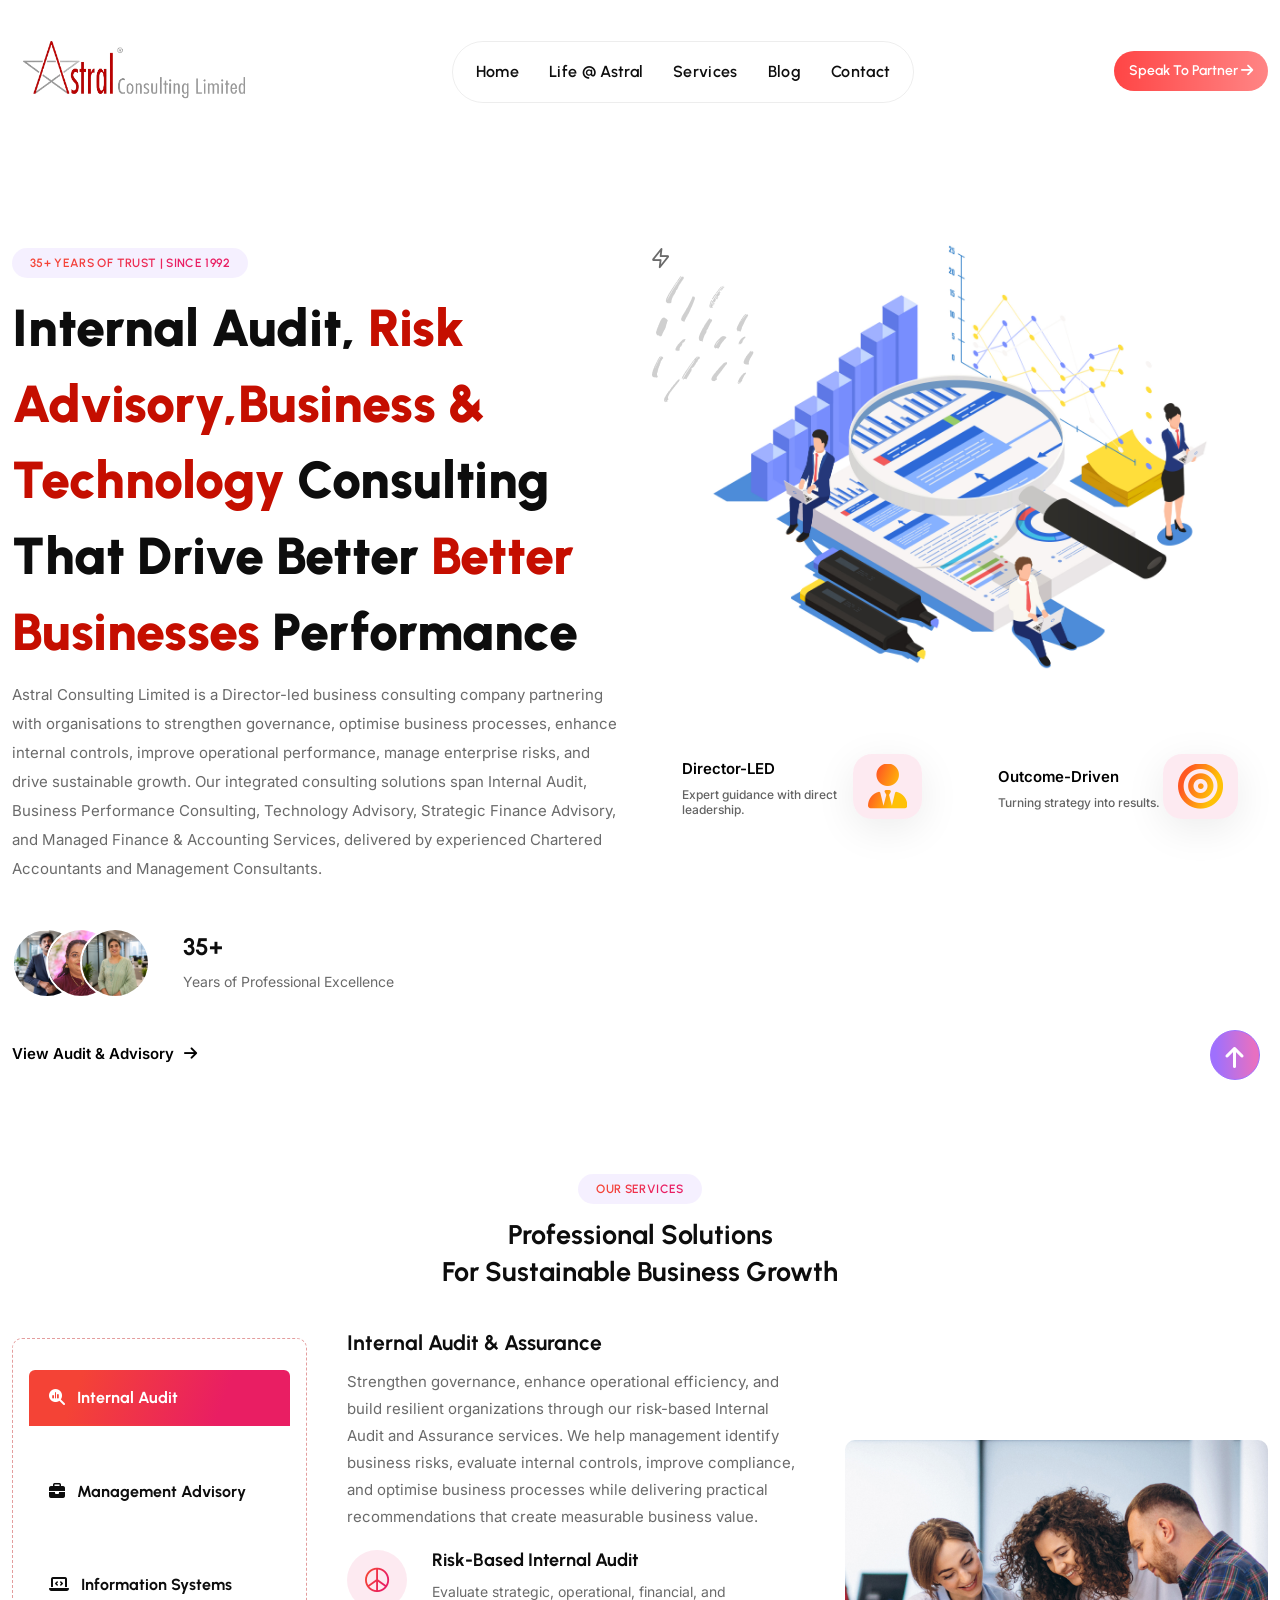
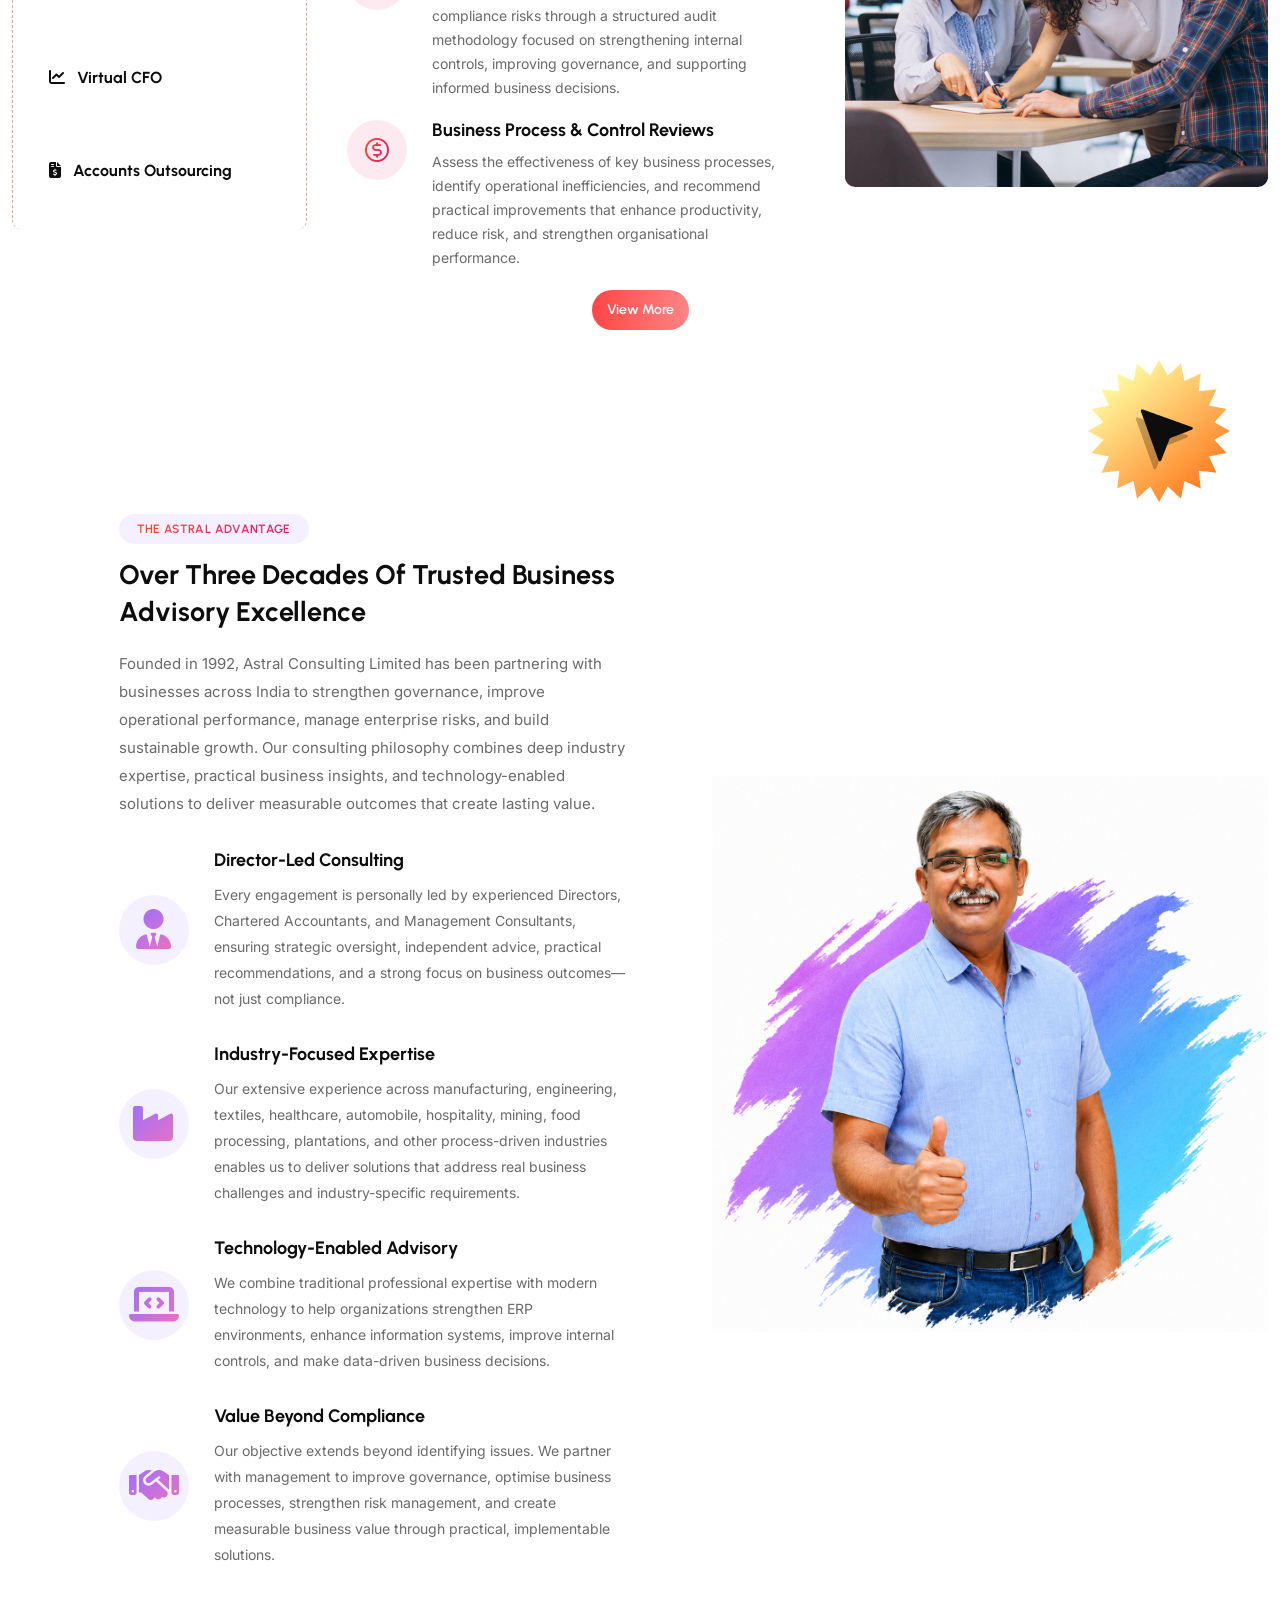
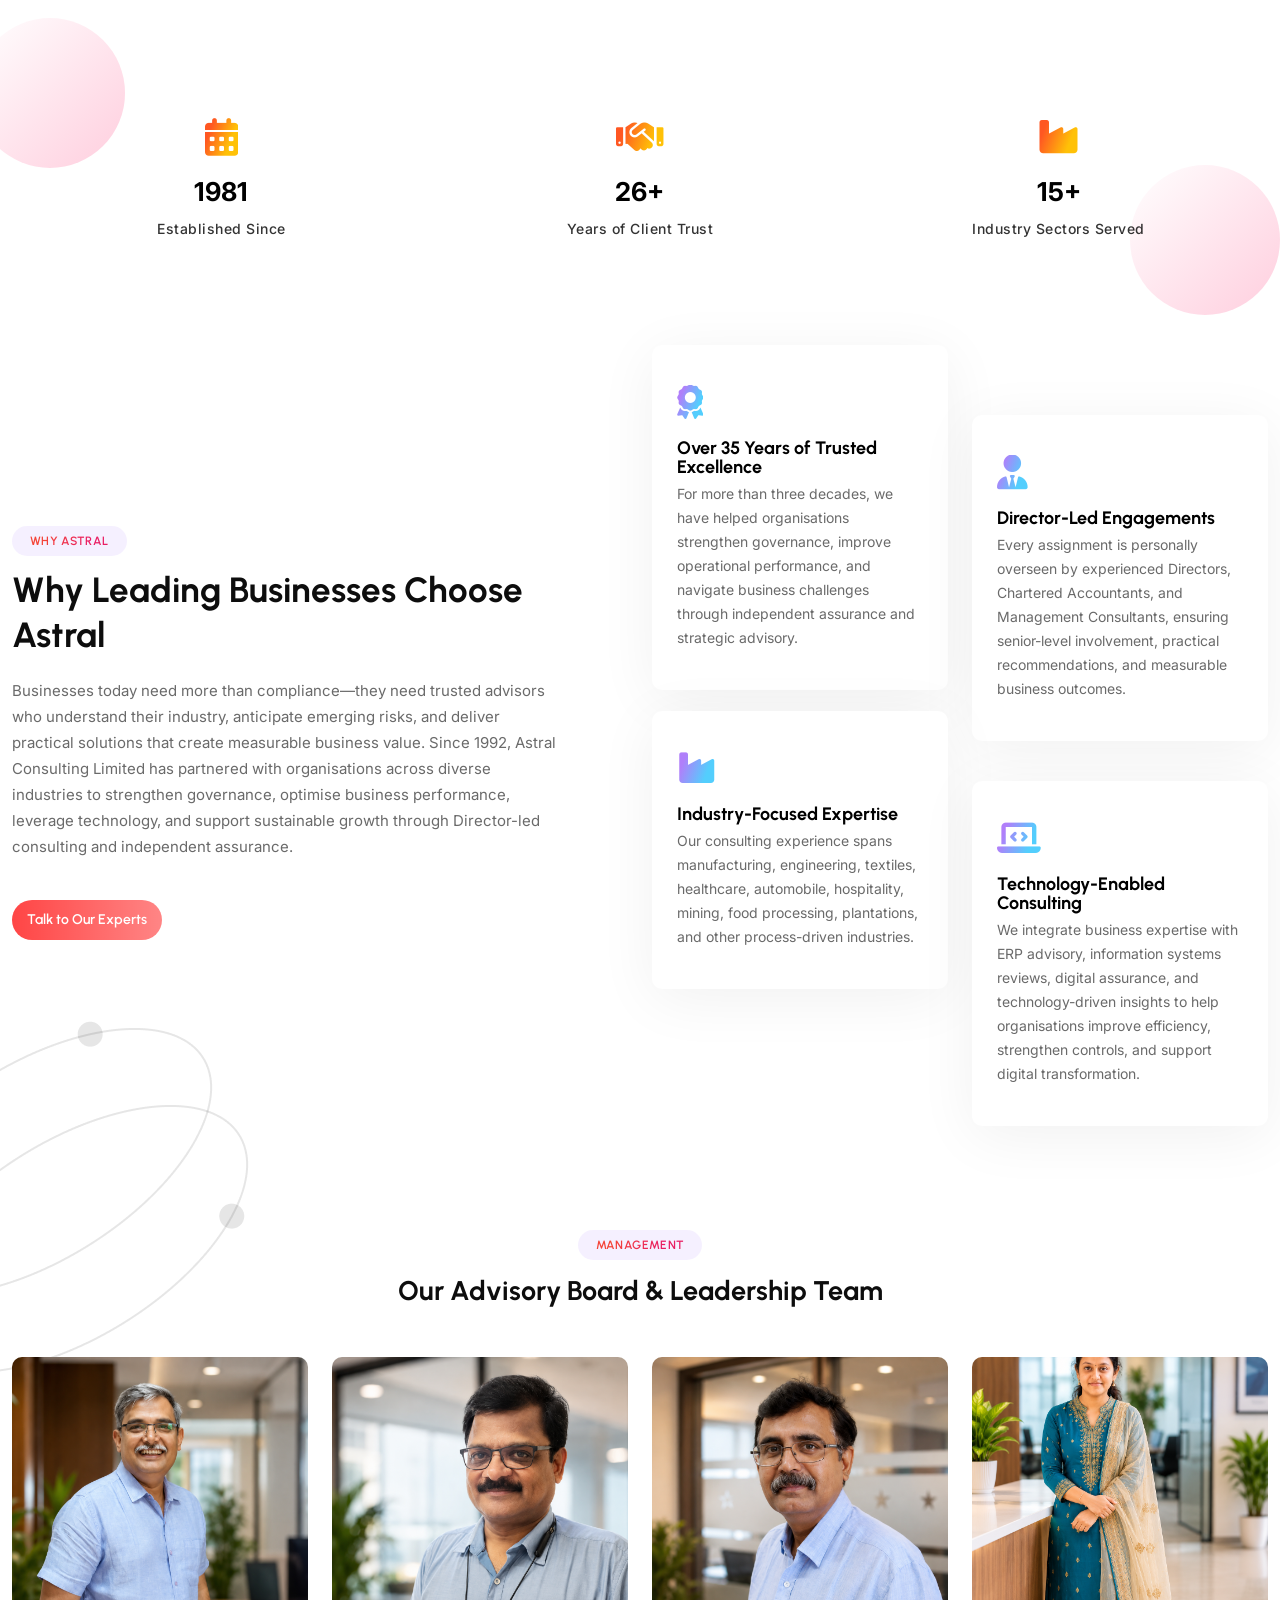
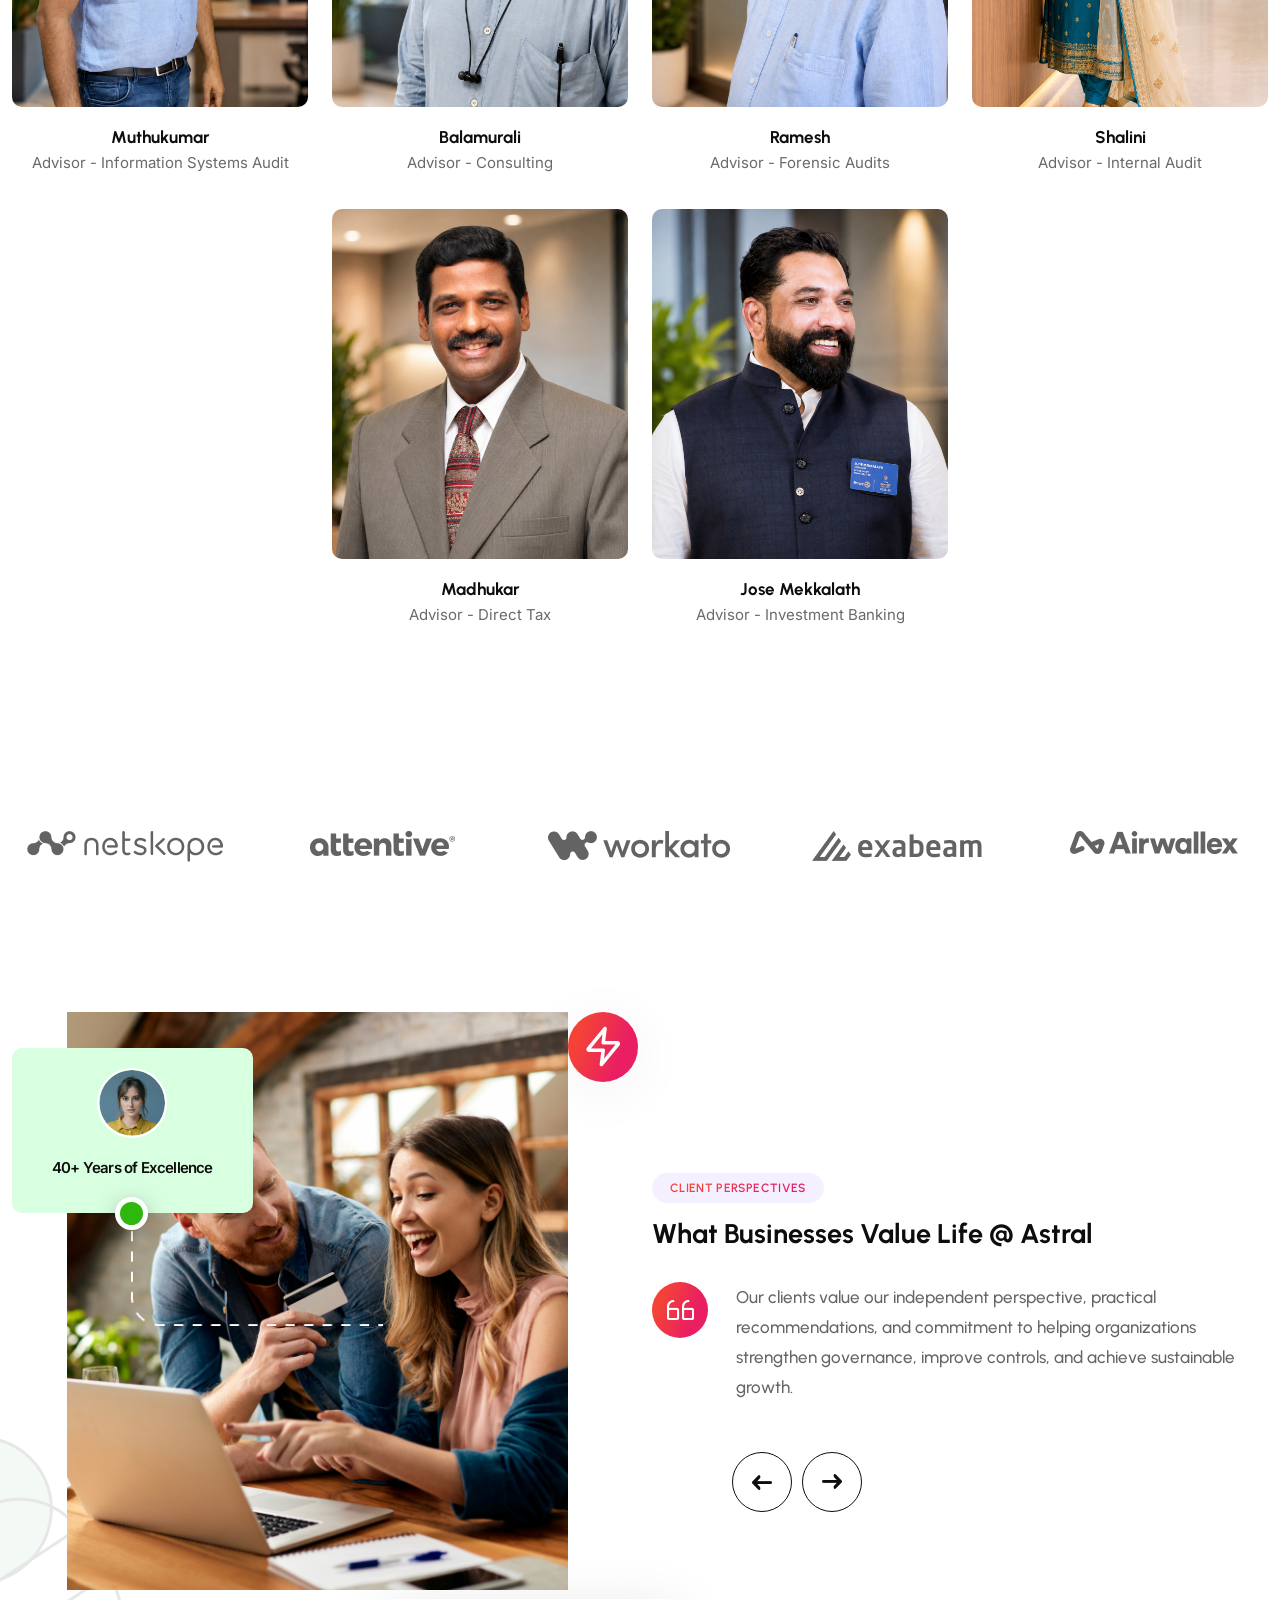
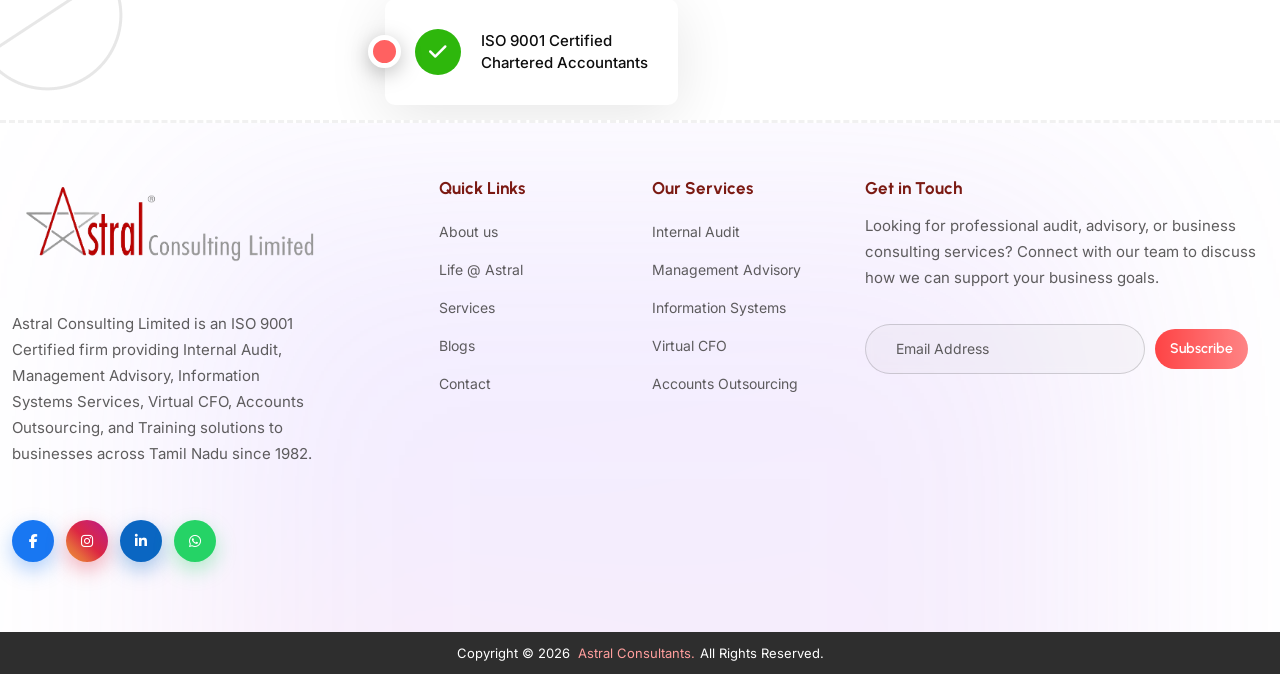
==== commit 8bf45dc9: "merge" ====
--- a/index.html
+++ b/index.html
@@ -274,29 +274,30 @@
                         data-aos-duration="500">
 
                         <div class="tag_text">
-                            <h6>ISO 9001 Certified · Coimbatore · Since 1982</h6>
+                            <h6>35+ Years of Trust | Since 1992</h6>
                         </div>
 
                         <h1>
-                            <span class="clr-red">40+</span> Years of Trust<br>
-                            Building <span class="clr-red">Better Businesses</span><br>
-                            Across Tamil Nadu.
+                            Internal Audit, <span class="clr-red"> Risk Advisory,Business & Technology</span> Consulting
+                            That Drive Better <span class="clr-red">Better Businesses</span>
+                            Performance
                         </h1>
 
                         <p>
-                            Astral Consulting Limited helps manufacturing companies strengthen controls,
-                            improve performance, manage risk, and accelerate growth through Internal Audit,
-                            Management Advisory, Information Systems Services, Virtual CFO, Accounts
-                            Outsourcing, and Training solutions delivered by experienced Chartered
-                            Accountants and Management Consultants.
-                        </p>
+                            Astral Consulting Limited is a Director-led business consulting company partnering with
+                            organisations to strengthen governance, optimise business processes, enhance internal
+                            controls, improve operational performance, manage enterprise risks, and drive sustainable
+                            growth. Our integrated consulting solutions span Internal Audit, Business Performance
+                            Consulting, Technology Advisory, Strategic Finance Advisory, and Managed Finance &
+                            Accounting Services, delivered by experienced Chartered Accountants and Management
+                            Consultants.
                         <div class="banner_author_box" style="margin-bottom: 2em;">
                             <div class="author_image_box">
                                 <div class="author_image">
                                     <img src="assets/images/team/leads/lakshmi.png" alt="">
                                 </div>
                                 <div class="author_image">
-                                    <img src="assets/images/team/leads/narayanan.png" alt="">
+                                    <img src="assets/images/team/leads/Jayalakshmi.png" alt="">
                                 </div>
                                 <div class="author_image">
                                     <img src="assets/images/team/leads/priya.png" alt="">
@@ -304,7 +305,7 @@
                             </div>
 
                             <div class="author_content">
-                                <h4>40+</h4>
+                                <h4>35+</h4>
                                 <span>Years of Professional Excellence</span>
                             </div>
                         </div>
@@ -329,17 +330,17 @@
                         <div class="banner_awr_sec">
                             <div class="income_chart ">
                                 <div class="title_box">
-                                    <h6>International Gold Star</h6>
-                                    <div class="rate">Quality Excellence · Paris</div>
-                                </div>
-                                <div class="percentage"> <i class="fa-solid fa-award"></i></div>
+                                    <h6>Director-LED</h6>
+                                    <div class="rate"> Expert guidance with direct leadership.</div>
+                                </div>
+                                <div class="percentage"> <i class="fa-solid fa-user-tie"></i></div>
                             </div>
                             <div class="income_chart banner_cer_2">
                                 <div class="title_box">
-                                    <h6>ICAI Peer Review</h6>
-                                    <div class="rate">ISO 9001 Quality Certified</div>
-                                </div>
-                                <div class="percentage"> <i class="fa-solid fa-award"></i></div>
+                                    <h6>Outcome-Driven</h6>
+                                    <div class="rate">Turning strategy into results.</div>
+                                </div>
+                                <div class="percentage"> <i class="fa-solid fa-bullseye"></i></div>
                             </div>
                         </div>
                     </div>
@@ -381,22 +382,20 @@
                     <div class="nav-link" data-bs-toggle="tab" href="#tab5">
                         <i class="fa-solid fa-file-invoice-dollar"></i> Accounts Outsourcing
                     </div>
-
-                    <div class="nav-link" data-bs-toggle="tab" href="#tab6">
-                        <i class="fa-solid fa-graduation-cap"></i> Training Services
-                    </div>
                 </div>
                 <div class="tab-content">
                     <div class="tab-pane fade show active" id="tab1">
                         <div class="row align-items-center">
                             <div class="col-lg-6 col-md-12 col-sm-12 content_column">
                                 <div class="content_box mr_70">
-                                    <h3>Internal Audit Services</h3>
+                                    <h3>Internal Audit & Assurance</h3>
 
                                     <p>
-                                        Strengthen governance, improve operational efficiency, and enhance
-                                        internal controls through risk-based internal audit solutions tailored
-                                        to your business objectives and industry requirements.
+                                        Strengthen governance, enhance operational efficiency, and build resilient
+                                        organizations through our risk-based Internal Audit and Assurance services. We
+                                        help management identify business risks, evaluate internal controls, improve
+                                        compliance, and optimise business processes while delivering practical
+                                        recommendations that create measurable business value.
                                     </p>
 
                                     <div class="content_item_one">
@@ -405,12 +404,13 @@
                                         </div>
 
                                         <div class="icon_content">
-                                            <h4>Risk-Based Audit Approach</h4>
+                                            <h4>Risk-Based Internal Audit</h4>
 
                                             <p>
-                                                Identify key business risks, evaluate internal controls, and
-                                                improve processes through structured audit methodologies that
-                                                deliver measurable value.
+                                                Evaluate strategic, operational, financial, and compliance risks through
+                                                a structured audit methodology focused on strengthening internal
+                                                controls, improving governance, and supporting informed business
+                                                decisions.
                                             </p>
                                         </div>
                                     </div>
@@ -421,12 +421,12 @@
                                         </div>
 
                                         <div class="icon_content">
-                                            <h4>Governance & Compliance</h4>
+                                            <h4>Business Process & Control Reviews</h4>
 
                                             <p>
-                                                Support management with practical recommendations that strengthen
-                                                accountability, compliance, operational effectiveness, and
-                                                decision-making.
+                                                Assess the effectiveness of key business processes, identify operational
+                                                inefficiencies, and recommend practical improvements that enhance
+                                                productivity, reduce risk, and strengthen organisational performance.
                                             </p>
                                         </div>
                                     </div>
@@ -446,12 +446,13 @@
                         <div class="row align-items-center">
                             <div class="col-lg-6 col-md-12 col-sm-12 content_column">
                                 <div class="content_box mr_70">
-                                    <h3>Management Advisory Services</h3>
+                                    <h3>Business Performance Consulting</h3>
 
                                     <p>
-                                        Practical consulting solutions designed to improve performance,
-                                        profitability, operational efficiency, and long-term business
-                                        sustainability.
+                                        Improve business performance through strategic consulting solutions designed to
+                                        optimise processes, strengthen governance, enhance operational efficiency, and
+                                        support sustainable growth. Our recommendations are practical, measurable, and
+                                        aligned with management objectives.
                                     </p>
 
                                     <div class="content_item_one">
@@ -459,10 +460,11 @@
                                             <i class="icon-17"></i>
                                         </div>
                                         <div class="icon_content">
-                                            <h4>Business Process Improvement</h4>
+                                            <h4>Business Process Excellence</h4>
                                             <p>
-                                                Analyze existing processes, identify inefficiencies, and
-                                                implement improvements that enhance productivity and reduce costs.
+                                                Analyse business processes, identify improvement opportunities,
+                                                eliminate inefficiencies, and implement best practices that enhance
+                                                productivity and operational effectiveness.
                                             </p>
                                         </div>
                                     </div>
@@ -472,10 +474,11 @@
                                             <i class="icon-18"></i>
                                         </div>
                                         <div class="icon_content">
-                                            <h4>Strategic Business Support</h4>
+                                            <h4>Strategic Business Advisory</h4>
                                             <p>
-                                                Enable informed decision-making through objective advice,
-                                                industry expertise, and data-driven business insights.
+                                                Support business leaders with objective insights, performance reviews,
+                                                governance frameworks, SOP development, organisational structuring, and
+                                                management reporting that enable better strategic decisions.
                                             </p>
                                         </div>
                                     </div>
@@ -495,11 +498,13 @@
                         <div class="row align-items-center">
                             <div class="col-lg-6 col-md-12 col-sm-12 content_column">
                                 <div class="content_box mr_70">
-                                    <h3>Information Systems Services</h3>
+                                    <h3>Technology Advisory & Digital Assurance</h3>
 
                                     <p>
-                                        Evaluate information systems, IT controls, and cybersecurity
-                                        practices to ensure reliable, secure, and efficient business operations.
+                                        Enable secure, reliable, and efficient business operations through technology
+                                        advisory, ERP assurance, information systems reviews, cybersecurity assessments,
+                                        and IT governance consulting designed to support digital transformation and
+                                        business resilience.
                                     </p>
 
                                     <div class="content_item_one">
@@ -507,10 +512,11 @@
                                             <i class="icon-17"></i>
                                         </div>
                                         <div class="icon_content">
-                                            <h4>IT Governance Reviews</h4>
+                                            <h4>ERP & IT Governance Reviews</h4>
                                             <p>
-                                                Assess technology risks, IT processes, and governance frameworks
-                                                to ensure alignment with business objectives.
+                                                Assess ERP environments, technology controls, and IT governance
+                                                frameworks to ensure alignment with business objectives, regulatory
+                                                requirements, and operational efficiency.
                                             </p>
                                         </div>
                                     </div>
@@ -520,11 +526,11 @@
                                             <i class="icon-18"></i>
                                         </div>
                                         <div class="icon_content">
-                                            <h4>Information Security Assessment</h4>
+                                            <h4>Information Security & Digital Risk</h4>
                                             <p>
-                                                Identify vulnerabilities and strengthen controls to protect
-                                                critical business data and digital assets.
-                                            </p>
+                                                Identify vulnerabilities, strengthen information security controls,
+                                                evaluate cyber risks, and improve digital resilience through independent
+                                                technology assurance reviews.
                                         </div>
                                     </div>
 
@@ -543,11 +549,13 @@
                         <div class="row align-items-center">
                             <div class="col-lg-6 col-md-12 col-sm-12 content_column">
                                 <div class="content_box mr_70">
-                                    <h3>Virtual CFO Services</h3>
+                                    <h3>Virtual CFO</h3>
 
                                     <p>
-                                        Access strategic financial leadership without the cost of a full-time
-                                        CFO and gain insights that support sustainable growth and profitability.
+                                        Access experienced financial leadership without the cost of a full-time CFO. Our
+                                        Strategic Finance Advisory services help organisations improve financial
+                                        planning, strengthen reporting, optimise cash flow, and support informed
+                                        business decisions.
                                     </p>
 
                                     <div class="content_item_one">
@@ -555,10 +563,11 @@
                                             <i class="icon-17"></i>
                                         </div>
                                         <div class="icon_content">
-                                            <h4>Financial Planning & Analysis</h4>
+                                            <h4>Financial Planning & Performance Management</h4>
                                             <p>
-                                                Improve budgeting, forecasting, cash flow management, and
-                                                financial performance monitoring through expert guidance.
+                                                Develop budgets, forecasts, MIS dashboards, profitability analysis, and
+                                                financial performance monitoring systems that improve visibility and
+                                                support strategic growth.
                                             </p>
                                         </div>
                                     </div>
@@ -568,10 +577,11 @@
                                             <i class="icon-18"></i>
                                         </div>
                                         <div class="icon_content">
-                                            <h4>Management Reporting</h4>
+                                            <h4>CFO Advisory</h4>
                                             <p>
-                                                Receive timely financial reports and actionable insights
-                                                that support confident business decisions.
+                                                Strengthen financial governance through management reporting,
+                                                board-level financial insights, working capital optimisation, business
+                                                planning, and decision support.
                                             </p>
                                         </div>
                                     </div>
@@ -591,11 +601,13 @@
                         <div class="row align-items-center">
                             <div class="col-lg-6 col-md-12 col-sm-12 content_column">
                                 <div class="content_box mr_70">
-                                    <h3>Accounts Outsourcing Services</h3>
+                                    <h3>Manages Finance & Accounting Services</h3>
 
                                     <p>
-                                        Streamline accounting operations with professional bookkeeping,
-                                        financial reporting, compliance support, and record management.
+                                        Improve efficiency, accuracy, and compliance through professionally managed
+                                        finance and accounting solutions. We support organisations with end-to-end
+                                        accounting operations, statutory compliance, financial reporting, and process
+                                        optimisation, allowing management to focus on business growth.
                                     </p>
 
                                     <div class="content_item_one">
@@ -603,10 +615,11 @@
                                             <i class="icon-17"></i>
                                         </div>
                                         <div class="icon_content">
-                                            <h4>Accurate Financial Records</h4>
+                                            <h4>Finance Operations Management</h4>
                                             <p>
-                                                Maintain timely, reliable, and compliant accounting records
-                                                while reducing internal administrative effort.
+                                                Manage accounting processes, statutory compliance, reconciliations,
+                                                financial reporting, and documentation through reliable and
+                                                technology-enabled finance operations.
                                             </p>
                                         </div>
                                     </div>
@@ -616,59 +629,11 @@
                                             <i class="icon-18"></i>
                                         </div>
                                         <div class="icon_content">
-                                            <h4>Cost-Effective Operations</h4>
+                                            <h4>Financial Reporting & Compliance</h4>
                                             <p>
-                                                Improve efficiency and focus on core business activities
-                                                while experienced professionals manage your accounting functions.
-                                            </p>
-                                        </div>
-                                    </div>
-
-                                </div>
-                            </div>
-
-                            <div class="col-lg-6 col-md-12 col-sm-12 image_column">
-                                <figure class="image_box">
-                                    <img src="assets/images/resource/services_image_1.jpg" alt="">
-                                </figure>
-                            </div>
-                        </div>
-                    </div>
-
-                    <div class="tab-pane fade" id="tab6">
-                        <div class="row align-items-center">
-                            <div class="col-lg-6 col-md-12 col-sm-12 content_column">
-                                <div class="content_box mr_70">
-                                    <h3>Training & Capacity Building</h3>
-
-                                    <p>
-                                        Develop employee capabilities through customized training programs
-                                        focused on finance, governance, risk management, internal controls,
-                                        and business processes.
-                                    </p>
-
-                                    <div class="content_item_one">
-                                        <div class="icon_box">
-                                            <i class="icon-17"></i>
-                                        </div>
-                                        <div class="icon_content">
-                                            <h4>Professional Development</h4>
-                                            <p>
-                                                Equip teams with practical skills and knowledge required
-                                                to meet modern business challenges effectively.
-                                            </p>
-                                        </div>
-                                    </div>
-
-                                    <div class="content_item_one">
-                                        <div class="icon_box">
-                                            <i class="icon-18"></i>
-                                        </div>
-                                        <div class="icon_content">
-                                            <h4>Knowledge Transfer & Growth</h4>
-                                            <p>
-                                                Strengthen organizational capability through continuous
-                                                learning, best practices, and industry-focused training programs.
+                                                Deliver timely financial information, statutory support, and management
+                                                reports that improve transparency, strengthen compliance, and support
+                                                informed decision-making.
                                             </p>
                                         </div>
                                     </div>
@@ -708,20 +673,19 @@
 
                         <div class="section_title">
                             <div class="tag_text">
-                                <h6>Life @ Astral</h6>
+                                <h6>The Astral Advantage</h6>
                             </div>
 
                             <h2>
-                                Four Decades of Trusted
-                                Business Advisory Excellence
+                                Over Three Decades of Trusted Business Advisory Excellence
                             </h2>
 
                             <p>
-                                Established in 1982, Astral Consulting Limited has been helping
-                                businesses across Tamil Nadu strengthen governance, improve operational
-                                efficiency, manage risks, and achieve sustainable growth through
-                                Internal Audit, Management Advisory, Information Systems Services,
-                                Virtual CFO, and Training solutions.
+                                Founded in 1992, Astral Consulting Limited has been partnering with businesses across
+                                India to strengthen governance, improve operational performance, manage enterprise
+                                risks, and build sustainable growth. Our consulting philosophy combines deep industry
+                                expertise, practical business insights, and technology-enabled solutions to deliver
+                                measurable outcomes that create lasting value.
                             </p>
                         </div>
 
@@ -729,16 +693,17 @@
                             data-aos-duration="500">
 
                             <div class="icon_box">
-                                <i class="icon-15"></i>
+                                <i class="fa-solid fa-user-tie"></i>
                             </div>
 
                             <div class="feature_content">
-                                <h4>Partner-Led Expertise</h4>
+                                <h4>Director-Led Consulting</h4>
 
                                 <p>
-                                    Every engagement is guided by experienced Chartered Accountants,
-                                    ensuring practical recommendations, independent advice, and
-                                    measurable business value.
+                                    Every engagement is personally led by experienced Directors, Chartered Accountants,
+                                    and Management Consultants, ensuring strategic oversight, independent advice,
+                                    practical recommendations, and a strong focus on business outcomes—not just
+                                    compliance.
                                 </p>
                             </div>
                         </div>
@@ -747,16 +712,53 @@
                             data-aos-duration="500">
 
                             <div class="icon_box">
-                                <i class="icon-16"></i>
+                                <i class="fa-solid fa-industry"></i>
                             </div>
 
                             <div class="feature_content">
-                                <h4>Industry-Focused Solutions</h4>
+                                <h4>Industry-Focused Expertise</h4>
 
                                 <p>
-                                    With extensive experience in manufacturing, engineering,
-                                    textiles, healthcare, hospitality, and allied industries,
-                                    we deliver solutions tailored to the realities of your business.
+                                    Our extensive experience across manufacturing, engineering, textiles, healthcare,
+                                    automobile, hospitality, mining, food processing, plantations, and other
+                                    process-driven industries enables us to deliver solutions that address real business
+                                    challenges and industry-specific requirements.
+                                </p>
+                            </div>
+                        </div>
+
+                        <div class="feature_block_two aos-init aos-animate" data-aos="fade-up" data-aos-easing="linear"
+                            data-aos-duration="500">
+
+                            <div class="icon_box">
+                                <i class="fa-solid fa-laptop-code"></i>
+                            </div>
+
+                            <div class="feature_content">
+                                <h4>Technology-Enabled Advisory</h4>
+
+                                <p>
+                                    We combine traditional professional expertise with modern technology to help
+                                    organizations strengthen ERP environments, enhance information systems, improve
+                                    internal controls, and make data-driven business decisions.
+                                </p>
+                            </div>
+                        </div>
+
+                        <div class="feature_block_two aos-init aos-animate" data-aos="fade-up" data-aos-easing="linear"
+                            data-aos-duration="500">
+
+                            <div class="icon_box">
+                                <i class="fa-solid fa-handshake"></i>
+                            </div>
+
+                            <div class="feature_content">
+                                <h4>Value Beyond Compliance</h4>
+
+                                <p>
+                                    Our objective extends beyond identifying issues. We partner with management to
+                                    improve governance, optimise business processes, strengthen risk management, and
+                                    create measurable business value through practical, implementable solutions.
                                 </p>
                             </div>
                         </div>
@@ -779,62 +781,48 @@
             <div class="container">
                 <div class="row g-0">
 
-                    <div class="col-6 col-lg-3 col-md-3 col-sm-4">
+                    <div class="col-6 col-lg-4 col-md-3 col-sm-4">
                         <div class="counter_card">
                             <div>
                                 <i class="fa-solid fa-calendar-days count-icon"></i>
                             </div>
                             <div class="py-2 count">
-                                <span>1982</span>
+                                <span id="count1">1992</span>
                             </div>
                             <div class="counter-td">
-                                Year Established
-                            </div>
-                        </div>
-                    </div>
-
-                    <div class="col-6 col-lg-3 col-md-3 col-sm-4">
+                                Established Since
+                            </div>
+                        </div>
+                    </div>
+
+                    <div class="col-6 col-lg-4 col-md-3 col-sm-4">
                         <div class="counter_card">
                             <div>
-                                <i class="fa-solid fa-shield-halved count-icon"></i>
+                                <i class="fa-solid fa-handshake count-icon"></i>
                             </div>
                             <div class="py-2 count">
-                                <span id="count3">1500</span>+
+                                <span id="count3">35+</span>+
                             </div>
                             <div class="counter-td">
-                                Process Risk Controls Developed
-                            </div>
-                        </div>
-                    </div>
-
-                    <div class="col-6 col-lg-3 col-md-3 col-sm-4">
+                                Years of Client Trust
+                            </div>
+                        </div>
+                    </div>
+
+                    <div class="col-6 col-lg-4 col-md-3 col-sm-4">
                         <div class="counter_card">
                             <div>
-                                <i class="fa-solid fa-lock count-icon"></i>
+                                <i class="fa-solid fa-industry count-icon"></i>
                             </div>
                             <div class="py-2 count">
-                                <span id="count4">2500</span>+
+                                <span id="count4">20+</span>+
                             </div>
                             <div class="counter-td">
-                                IS Security Controls Developed
-                            </div>
-                        </div>
-                    </div>
-                    <div class="col-6 col-lg-3 col-md-3 col-sm-4">
-                        <div class="counter_card">
-                            <div>
-                                <i class="fa-solid fa-location-dot count-icon"></i>
-                            </div>
-                            <div class="py-2 count">
-                                <span>9</span>
-                            </div>
-                            <div class="counter-td">
-                                Districts Across Tamil Nadu
-                            </div>
-                        </div>
-                    </div>
-                </div>
-
+                                Industry Sectors Served
+                            </div>
+                        </div>
+                    </div>
+                </div>
 
             </div>
         </div>
@@ -855,24 +843,24 @@
                         data-aos-duration="500">
 
                         <div class="tag_text">
-                            <h6>Why Choose Us</h6>
+                            <h6>WHY ASTRAL</h6>
                         </div>
 
                         <h2>
-                            Trusted Advisors for
-                            Sustainable Business Growth
+                            Why Leading Businesses Choose Astral
                         </h2>
 
                         <p>
-                            For over four decades, businesses across Tamil Nadu have trusted Astral
-                            Consulting Limited for independent advice, practical solutions, and
-                            measurable outcomes. Our partner-led approach combines deep industry
-                            knowledge with professional expertise to help organizations strengthen
-                            governance, manage risks, and improve performance.
+                            Businesses today need more than compliance—they need trusted advisors who understand their
+                            industry, anticipate emerging risks, and deliver practical solutions that create measurable
+                            business value.
+                            Since 1992, Astral Consulting Limited has partnered with organisations across diverse
+                            industries to strengthen governance, optimise business performance, leverage technology, and
+                            support sustainable growth through Director-led consulting and independent assurance.
                         </p>
 
                         <div class="link_btn">
-                            <a href="#" class="btn_style_one">Contact Us</a>
+                            <a href="#" class="btn_style_one">Talk to Our Experts</a>
                         </div>
 
                     </div>
@@ -889,14 +877,15 @@
                                     data-aos-easing="linear" data-aos-duration="600">
 
                                     <div class="choose_icon">
-                                        <i class="icon-47"></i>
-                                    </div>
-
-                                    <h4>40+ Years of Experience</h4>
+                                        <i class="fa-solid fa-award"></i>
+                                    </div>
+
+                                    <h4>Over 35 Years of Trusted Excellence</h4>
 
                                     <p>
-                                        Since 1982, we have supported businesses with trusted audit,
-                                        advisory, and management consulting services.
+                                        For more than three decades, we have helped organisations strengthen governance,
+                                        improve operational performance, and navigate business challenges through
+                                        independent assurance and strategic advisory.
                                     </p>
 
                                 </div>
@@ -907,14 +896,15 @@
                                     data-aos-easing="linear" data-aos-duration="650">
 
                                     <div class="choose_icon">
-                                        <i class="icon-46"></i>
-                                    </div>
-
-                                    <h4>Partner-Led Engagements</h4>
+                                        <i class="fa-solid fa-user-tie"></i>
+                                    </div>
+
+                                    <h4>Director-Led Engagements</h4>
 
                                     <p>
-                                        Every assignment receives direct involvement from experienced
-                                        Chartered Accountants and senior professionals.
+                                        Every assignment is personally overseen by experienced Directors, Chartered
+                                        Accountants, and Management Consultants, ensuring senior-level involvement,
+                                        practical recommendations, and measurable business outcomes.
                                     </p>
 
                                 </div>
@@ -925,14 +915,15 @@
                                     data-aos-easing="linear" data-aos-duration="700">
 
                                     <div class="choose_icon">
-                                        <i class="icon-45"></i>
-                                    </div>
-
-                                    <h4>Industry Expertise</h4>
+                                        <i class="fa-solid fa-industry"></i>
+                                    </div>
+
+                                    <h4>Industry-Focused Expertise</h4>
 
                                     <p>
-                                        Extensive experience across manufacturing, engineering,
-                                        textiles, healthcare, hospitality, and allied sectors.
+                                        Our consulting experience spans manufacturing, engineering, textiles,
+                                        healthcare, automobile, hospitality, mining, food processing, plantations,
+                                        and other process-driven industries.
                                     </p>
 
                                 </div>
@@ -943,14 +934,15 @@
                                     data-aos-easing="linear" data-aos-duration="750">
 
                                     <div class="choose_icon">
-                                        <i class="icon-44"></i>
-                                    </div>
-
-                                    <h4>ISO 9001 Certified</h4>
+                                        <i class="fa-solid fa-laptop-code"></i>
+                                    </div>
+
+                                    <h4>Technology-Enabled Consulting</h4>
 
                                     <p>
-                                        A commitment to quality, consistency, and professional
-                                        excellence in every engagement we undertake.
+                                        We integrate business expertise with ERP advisory, information systems reviews,
+                                        digital assurance, and technology-driven insights to help organisations improve
+                                        efficiency, strengthen controls, and support digital transformation.
                                     </p>
 
                                 </div>
@@ -968,140 +960,161 @@
 
 
     <!-- Team Section -->
-    <!-- Premium Corporate Enterprise Leadership Section -->
-    <section class="corp-exec-network" id="corporateLeadership">
-
-        <!-- HIGH-VISIBILITY ANIMATED BACKGROUND -->
-        <div class="corp-bg-animation">
-            <div class="glow-sphere sphere-blue"></div>
-            <div class="glow-sphere sphere-teal"></div>
-            <div class="glow-sphere sphere-purple"></div>
-            <div class="corp-grid-lines"></div>
-        </div>
-
-        <div class="container-fluid corp-container">
-
-            <!-- Corporate Header -->
-            <div class="corp-header text-center">
-                <div class="corp-badge">
-                    <span class="pulse-dot"></span>
-                    Executive Governance
-                </div>
-                <h2 class="corp-title">Advisory Board & Leadership</h2>
-                <p class="corp-subtitle">A distinguished assembly of industry authorities directing institutional
-                    strategy, risk mitigation, and corporate growth.</p>
-            </div>
-            <!-- CENTER HUB (Pulsing Animation) -->
-           <div class="management_board_card">
-             <div class="corp-column col-center" data-aos="zoom-in" data-aos-delay="100">
-                <div class="corp-hub">
-                    <div class="hub-ripple ripple-1"></div>
-                    <div class="hub-ripple ripple-2"></div>
-                    <div class="hub-core">
-                        <img src="assets/images/icons/favicon.png" alt="brn">
-                        <h3>Astral</h3>
-                        <span>Strategic Board</span>
-                    </div>
-                </div>
-            </div>
-           </div>
-            <!-- Matrix Layout -->
-            <div class="corp-matrix management-sec">
-
-                <!-- LEFT COLUMN -->
-                <div class="corp-column col-left">
-
-                    <!-- Card 1 -->
-                    <div class="corp-card" data-aos="fade-right" data-aos-delay="100">
-                        <div class="corp-card-shine"></div>
-                        <div class="corp-info" style="text-align: right;">
-                            <h4>Muthukumar</h4>
-                            <p>Advisor - Information Systems</p>
-                        </div>
-                        <div class="corp-avatar">
-                            <img src="assets/images/team/muthu.jpeg" alt="Muthukumar">
-                            <div class="corp-role-tag">Systems Audit</div>
-                        </div>
-                    </div>
-
-                    <!-- Card 2 -->
-                    <div class="corp-card" data-aos="fade-right" data-aos-delay="100">
-                        <div class="corp-card-shine"></div>
-                        <div class="corp-info" style="text-align: right;">
-                            <h4>Balamurali</h4>
-                            <p>Advisor - Consulting</p>
-                        </div>
-                        <div class="corp-avatar">
-                            <img src="assets/images/team/bala.png" alt="Balamurali">
-                            <div class="corp-role-tag">Consulting</div>
-                        </div>
-                    </div>
-
-                    <!-- Card 3 -->
-                    <div class="corp-card" data-aos="fade-right" data-aos-delay="100">
-                        <div class="corp-card-shine"></div>
-                        <div class="corp-info" style="text-align: right;">
-                            <h4>Ramesh</h4>
-                            <p>Advisor - Forensic Audits</p>
-                        </div>
-                        <div class="corp-avatar">
-                            <img src="assets/images/team/ramesh.png" alt="Ramesh">
-                            <div class="corp-role-tag">Forensics</div>
-                        </div>
-
-                    </div>
-                </div>
-
-
-
-                <!-- RIGHT COLUMN -->
-                <div class="corp-column col-right">
-
-                    <!-- Card 4 -->
-                    <div class="corp-card" data-aos="fade-left" data-aos-delay="100">
-                        <div class="corp-card-shine"></div>
-                        <div class="corp-avatar">
-                            <img src="assets/images/team/shalini.jpeg" alt="Shalini">
-                            <div class="corp-role-tag">Internal Audit</div>
-                        </div>
-                        <div class="corp-info">
-                            <h4>Shalini</h4>
-                            <p>Advisor - Internal Audit</p>
-                        </div>
-                    </div>
-
-                    <!-- Card 5 -->
-                    <div class="corp-card" data-aos="fade-left" data-aos-delay="100">
-                        <div class="corp-card-shine"></div>
-                        <div class="corp-avatar">
-                            <img src="assets/images/team/madhukar.png" alt="Madhukar">
-                            <div class="corp-role-tag">Direct Tax</div>
-                        </div>
-                        <div class="corp-info">
-                            <h4>Madhukar</h4>
-                            <p>Advisor - Direct Tax</p>
-                        </div>
-                    </div>
-
-                    <!-- Card 6 -->
-                    <div class="corp-card" data-aos="fade-left" data-aos-delay="100">
-                        <div class="corp-card-shine"></div>
-                        <div class="corp-avatar">
-                            <img src="assets/images/team/jos.jpeg" alt="Jose Mekkalath">
-                            <div class="corp-role-tag">BFSI</div>
-                        </div>
-                        <div class="corp-info">
-                            <h4>Jose Mekkalath</h4>
-                            <p>Advisor - Investment Banking</p>
-                        </div>
-                    </div>
-                </div>
+    <section class="team_section" style="padding-top: 0;">
+        <div class="container">
+            <div class="section_title centred">
+                <div class="tag_text">
+                    <h6>Management</h6>
+                </div>
+                <h2>Our Advisory Board & Leadership Team</h2>
+            </div>
+            <div class="row" style="justify-content: center; margin-top:3rem;">
+
+                <!-- Muthukumar -->
+                <div class="col-lg-3 col-md-6 col-sm-12 team_block">
+                    <div class="team_block_one" data-aos="fade-up" data-aos-easing="linear" data-aos-duration="500">
+                        <div class="inner_box">
+                            <div class="image_box">
+                                <figure class="image">
+                                    <img src="assets/images/team/muthu.jpeg" alt="Muthukumar">
+                                </figure>
+                            </div>
+                            <div class="lower_content">
+                                <h4><a href="#">Muthukumar</a></h4>
+                                <span class="designation">Advisor - Information Systems Audit</span>
+                            </div>
+                        </div>
+                    </div>
+                </div>
+
+                <!-- Balamurali -->
+                <div class="col-lg-3 col-md-6 col-sm-12 team_block">
+                    <div class="team_block_one" data-aos="fade-up" data-aos-easing="linear" data-aos-duration="600">
+                        <div class="inner_box">
+                            <div class="image_box">
+                                <figure class="image">
+                                    <img src="assets/images/team/bala.png" alt="Balamurali">
+                                </figure>
+                            </div>
+                            <div class="lower_content">
+                                <h4><a href="#">Balamurali</a></h4>
+                                <span class="designation">Advisor - Consulting</span>
+                            </div>
+                        </div>
+                    </div>
+                </div>
+
+                <!-- Ramesh -->
+                <div class="col-lg-3 col-md-6 col-sm-12 team_block">
+                    <div class="team_block_one" data-aos="fade-up" data-aos-easing="linear" data-aos-duration="700">
+                        <div class="inner_box">
+                            <div class="image_box">
+                                <figure class="image">
+                                    <img src="assets/images/team/ramesh.png" alt="Ramesh">
+                                </figure>
+                            </div>
+                            <div class="lower_content">
+                                <h4><a href="#">Ramesh</a></h4>
+                                <span class="designation">Advisor - Forensic Audits</span>
+                            </div>
+                        </div>
+                    </div>
+                </div>
+
+                <!-- Shalini -->
+                <div class="col-lg-3 col-md-6 col-sm-12 team_block">
+                    <div class="team_block_one" data-aos="fade-up" data-aos-easing="linear" data-aos-duration="800">
+                        <div class="inner_box">
+                            <div class="image_box">
+                                <figure class="image">
+                                    <img src="assets/images/team/shalini.jpeg" alt="Shalini">
+                                </figure>
+                            </div>
+                            <div class="lower_content">
+                                <h4><a href="#">Shalini</a></h4>
+                                <span class="designation">Advisor - Internal Audit</span>
+                            </div>
+                        </div>
+                    </div>
+                </div>
+
+                <!-- Madhukar -->
+                <div class="col-lg-3 col-md-6 col-sm-12 team_block">
+                    <div class="team_block_one" data-aos="fade-up" data-aos-easing="linear" data-aos-duration="900">
+                        <div class="inner_box">
+                            <div class="image_box">
+                                <figure class="image">
+                                    <img src="assets/images/team/madhukar.png" alt="Madhukar">
+                                </figure>
+                            </div>
+                            <div class="lower_content">
+                                <h4><a href="#">Madhukar</a></h4>
+                                <span class="designation">Advisor - Direct Tax</span>
+                            </div>
+                        </div>
+                    </div>
+                </div>
+
+                <!-- Jose Mekkalath -->
+                <div class="col-lg-3 col-md-6 col-sm-12 team_block">
+                    <div class="team_block_one" data-aos="fade-up" data-aos-easing="linear" data-aos-duration="1000">
+                        <div class="inner_box">
+                            <div class="image_box">
+                                <figure class="image">
+                                    <img src="assets/images/team/jos.jpeg" alt="Jose Mekkalath">
+                                </figure>
+                            </div>
+                            <div class="lower_content">
+                                <h4><a href="#">Jose Mekkalath</a></h4>
+                                <span class="designation">Advisor - Investment Banking</span>
+                            </div>
+                        </div>
+                    </div>
+                </div>
+
+                <!-- Sivakumar -->
+                <!-- <div class="col-lg-3 col-md-6 col-sm-12 team_block">
+                    <div class="team_block_one" data-aos="fade-up" data-aos-easing="linear" data-aos-duration="1100">
+                        <div class="inner_box">
+                            <div class="image_box">
+                                <figure class="image">
+                                    <img src="assets/images/team/sivakumar.jpeg" alt="Sivakumar">
+                                </figure>
+                            </div>
+                            <div class="lower_content">
+                                <h4><a href="#">Sivakumar</a></h4>
+                                <span class="designation">Advisor - Grants & Subsidies</span>
+                            </div>
+                        </div>
+                    </div>
+                </div> -->
 
             </div>
         </div>
     </section>
     <!-- Team Section End -->
-
+    <!-- Clients Section -->
+    <section class="clients-section style_two">
+        <div class="container">
+            <div class="five-item-carousel owl-carousel owl-theme owl-dots-none owl-nav-none">
+                <div class="clients_block_one">
+                    <img src="assets/images/clients/client-11.png" alt="">
+                </div>
+                <div class="clients_block_one">
+                    <img src="assets/images/clients/client-22.png" alt="">
+                </div>
+                <div class="clients_block_one">
+                    <img src="assets/images/clients/client-33.png" alt="">
+                </div>
+                <div class="clients_block_one">
+                    <img src="assets/images/clients/client-44.png" alt="">
+                </div>
+                <div class="clients_block_one">
+                    <img src="assets/images/clients/client-55.png" alt="">
+                </div>
+            </div>
+        </div>
+    </section>
     <!-- Testimonials Section Two -->
     <section class="testimonial_section_two aos-init aos-animate" data-aos="fade-up" data-aos-easing="linear"
         data-aos-duration="500">
@@ -1114,7 +1127,7 @@
             <div class="row" style="align-items: center;">
                 <div class="col-xl-6 col-lg-6 col-md-12">
                     <div class="about_left_image aos-init aos-animate" data-aos="fade-right" data-aos-easing="linear"
-                        data-aos-duration="500" style="text-align: center;">
+                        data-aos-duration="500">
 
                         <div class="author_box float-bob-y">
                             <div class="author_image">
@@ -1126,6 +1139,9 @@
                             </div>
 
                             <div class="circle_green"></div>
+                            <div class="shape_eight">
+                                <img src="assets/images/icons/shape_icon_8.png" alt="">
+                            </div>
                         </div>
 
                         <div class="tranding_icon rotate-me">
@@ -1133,7 +1149,7 @@
                         </div>
 
                         <figure>
-                            <img class="man-working-img" src="assets/images/resource/working.gif" alt="">
+                            <img src="assets/images/resource/about_image_1.jpg" alt="">
                         </figure>
 
                         <div class="received_payment float-bob-y">
@@ -1144,6 +1160,7 @@
                             </div>
 
                             <h6>
+                                ISO 9001 Certified <br>
                                 Chartered Accountants
                             </h6>
                         </div>
@@ -1218,28 +1235,7 @@
 
     </section>
     <!-- Testimonials Section Two End -->
-    <!-- Clients Section -->
-    <section class="clients-section style_two" style="margin-bottom: 80px;">
-        <div class="container">
-            <div class="five-item-carousel owl-carousel owl-theme owl-dots-none owl-nav-none">
-                <div class="clients_block_one">
-                    <img src="assets/images/clients/client-11.png" alt="">
-                </div>
-                <div class="clients_block_one">
-                    <img src="assets/images/clients/client-22.png" alt="">
-                </div>
-                <div class="clients_block_one">
-                    <img src="assets/images/clients/client-33.png" alt="">
-                </div>
-                <div class="clients_block_one">
-                    <img src="assets/images/clients/client-44.png" alt="">
-                </div>
-                <div class="clients_block_one">
-                    <img src="assets/images/clients/client-55.png" alt="">
-                </div>
-            </div>
-        </div>
-    </section>
+
     <!-- Main Footer -->
     <footer class="main_footer">
         <div class="footer_top">
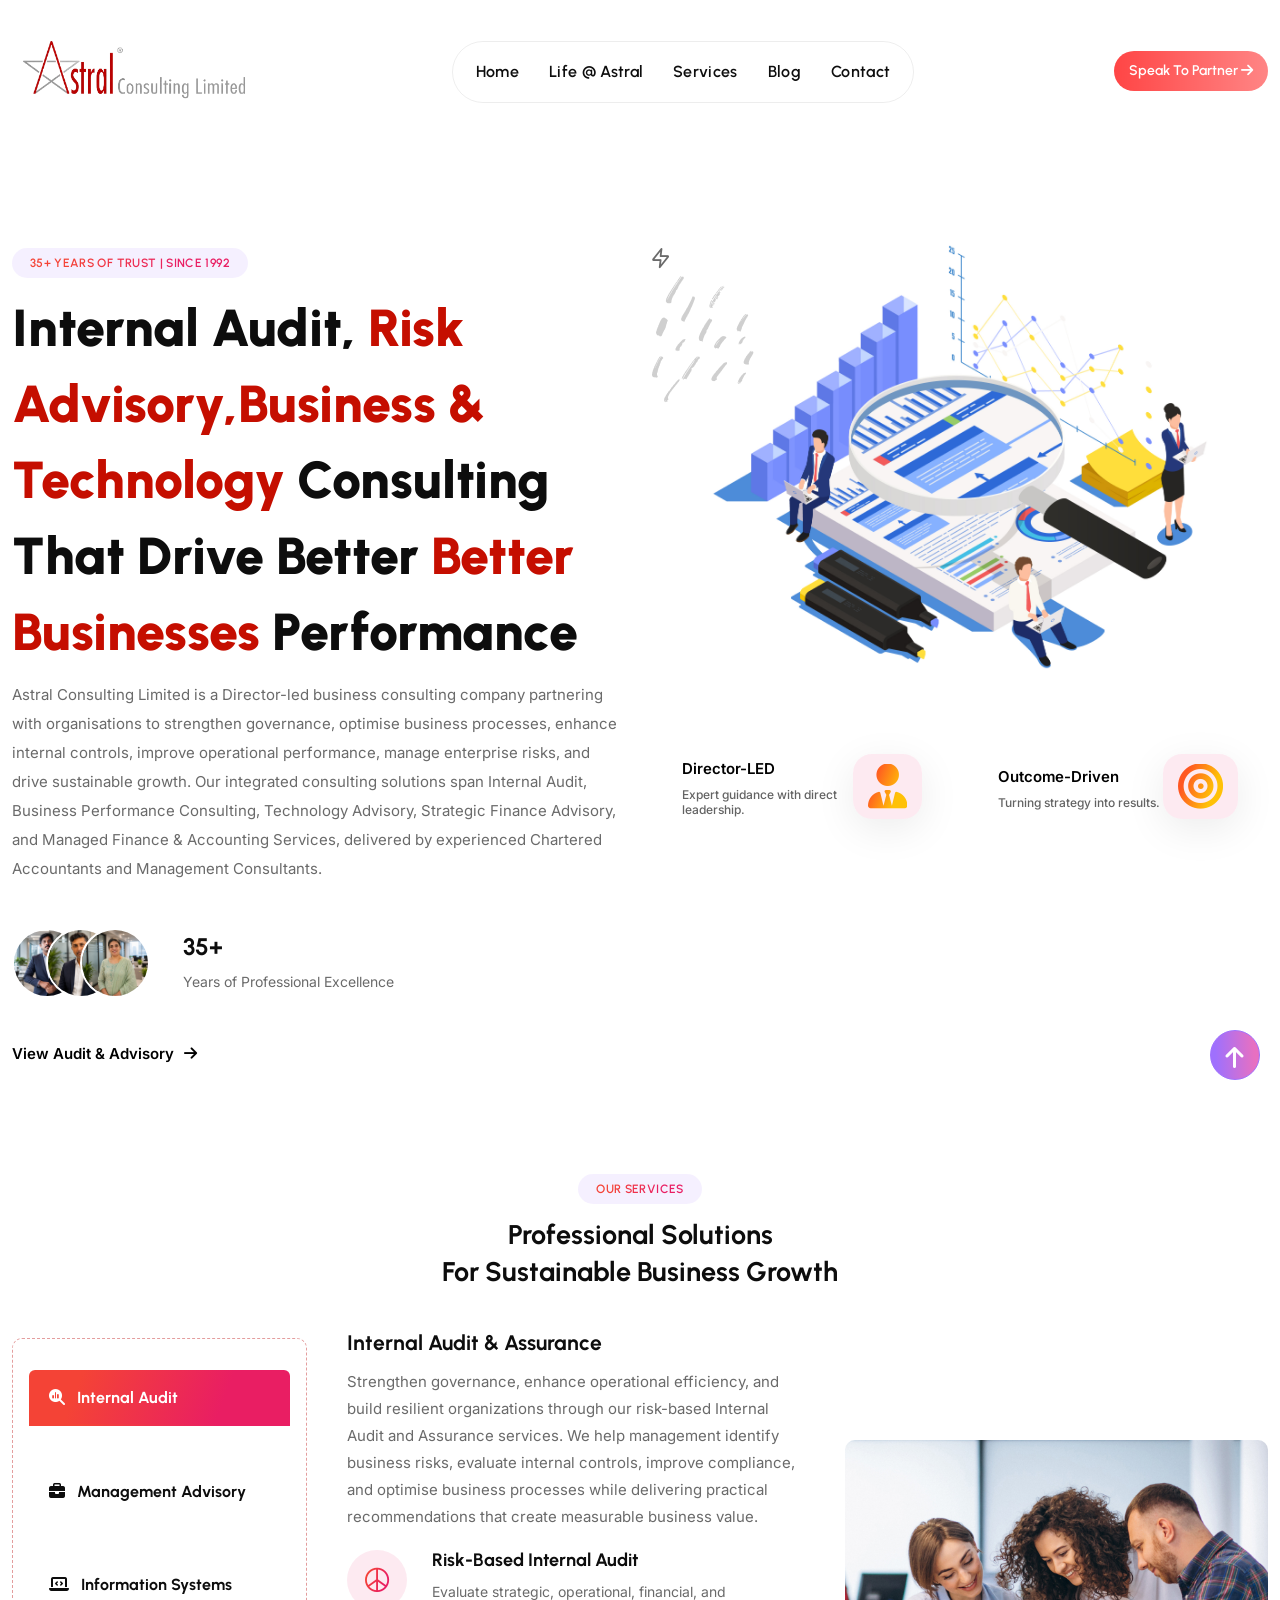
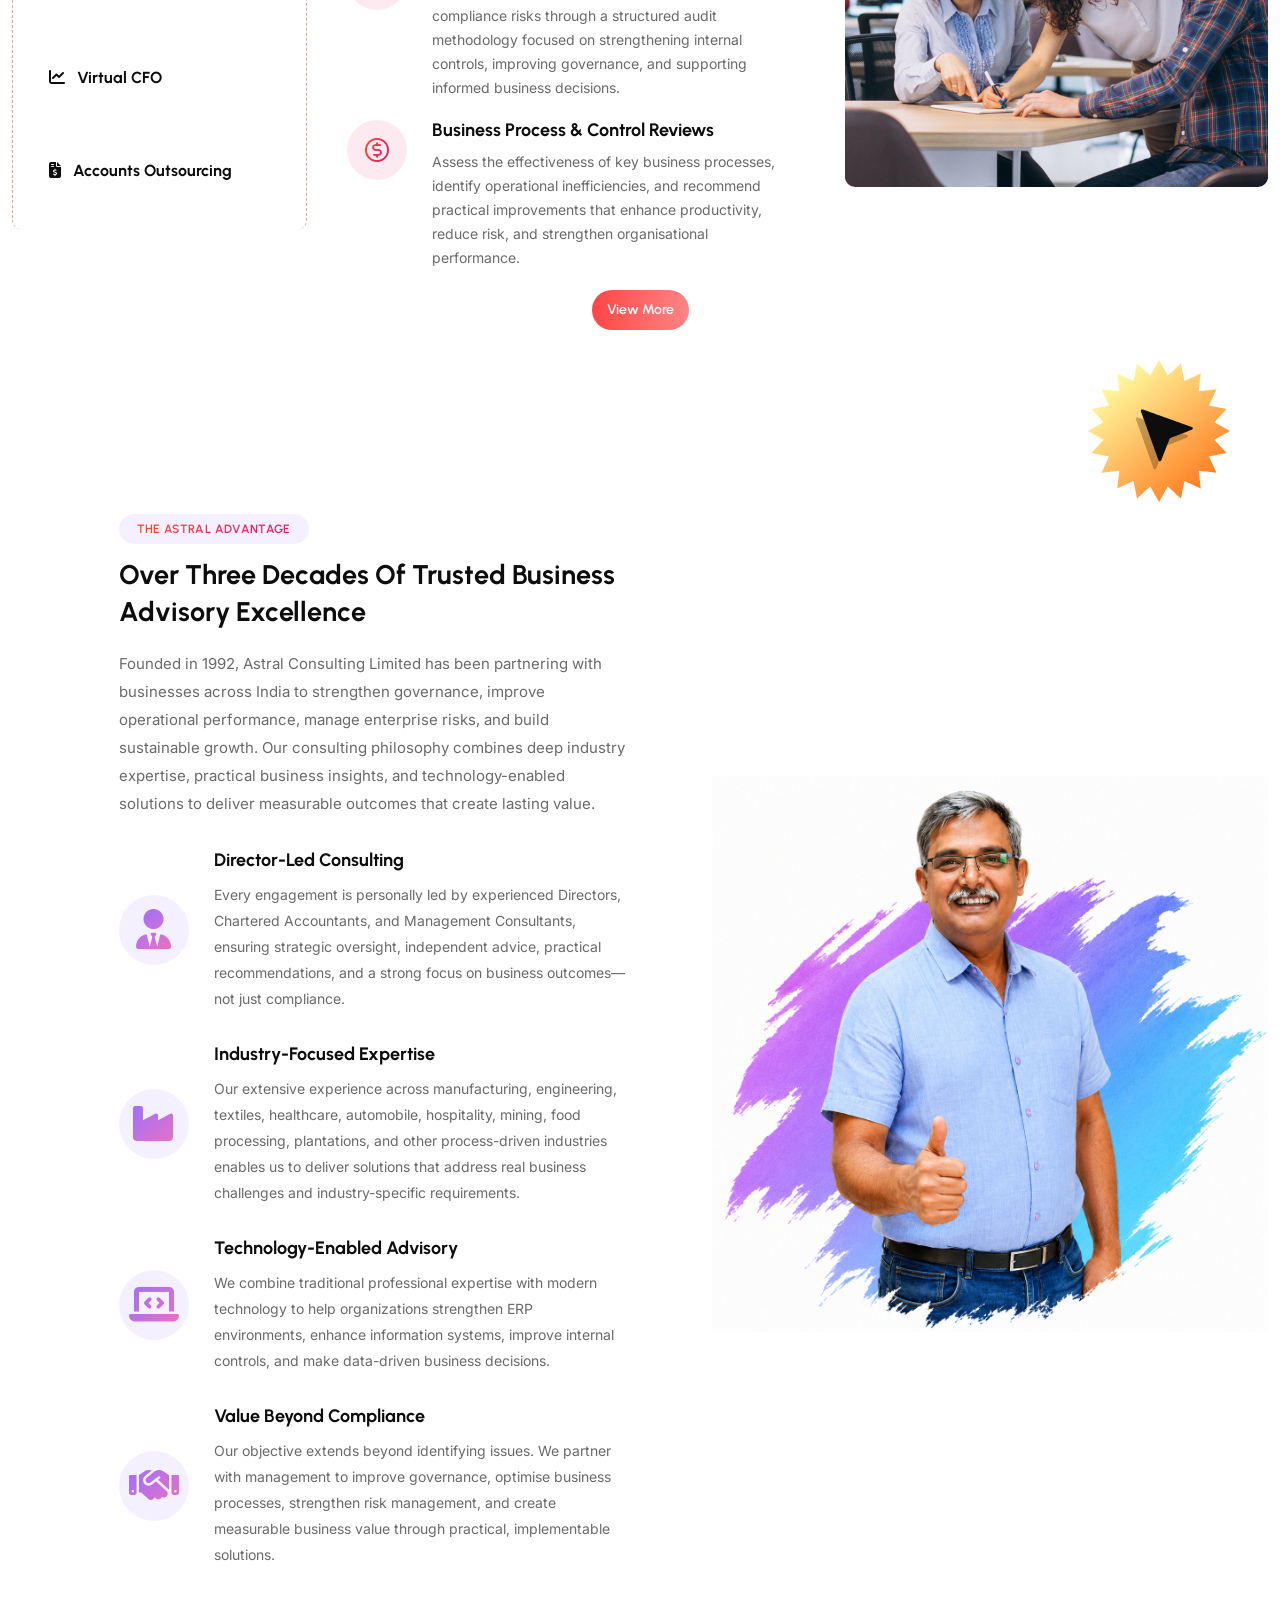
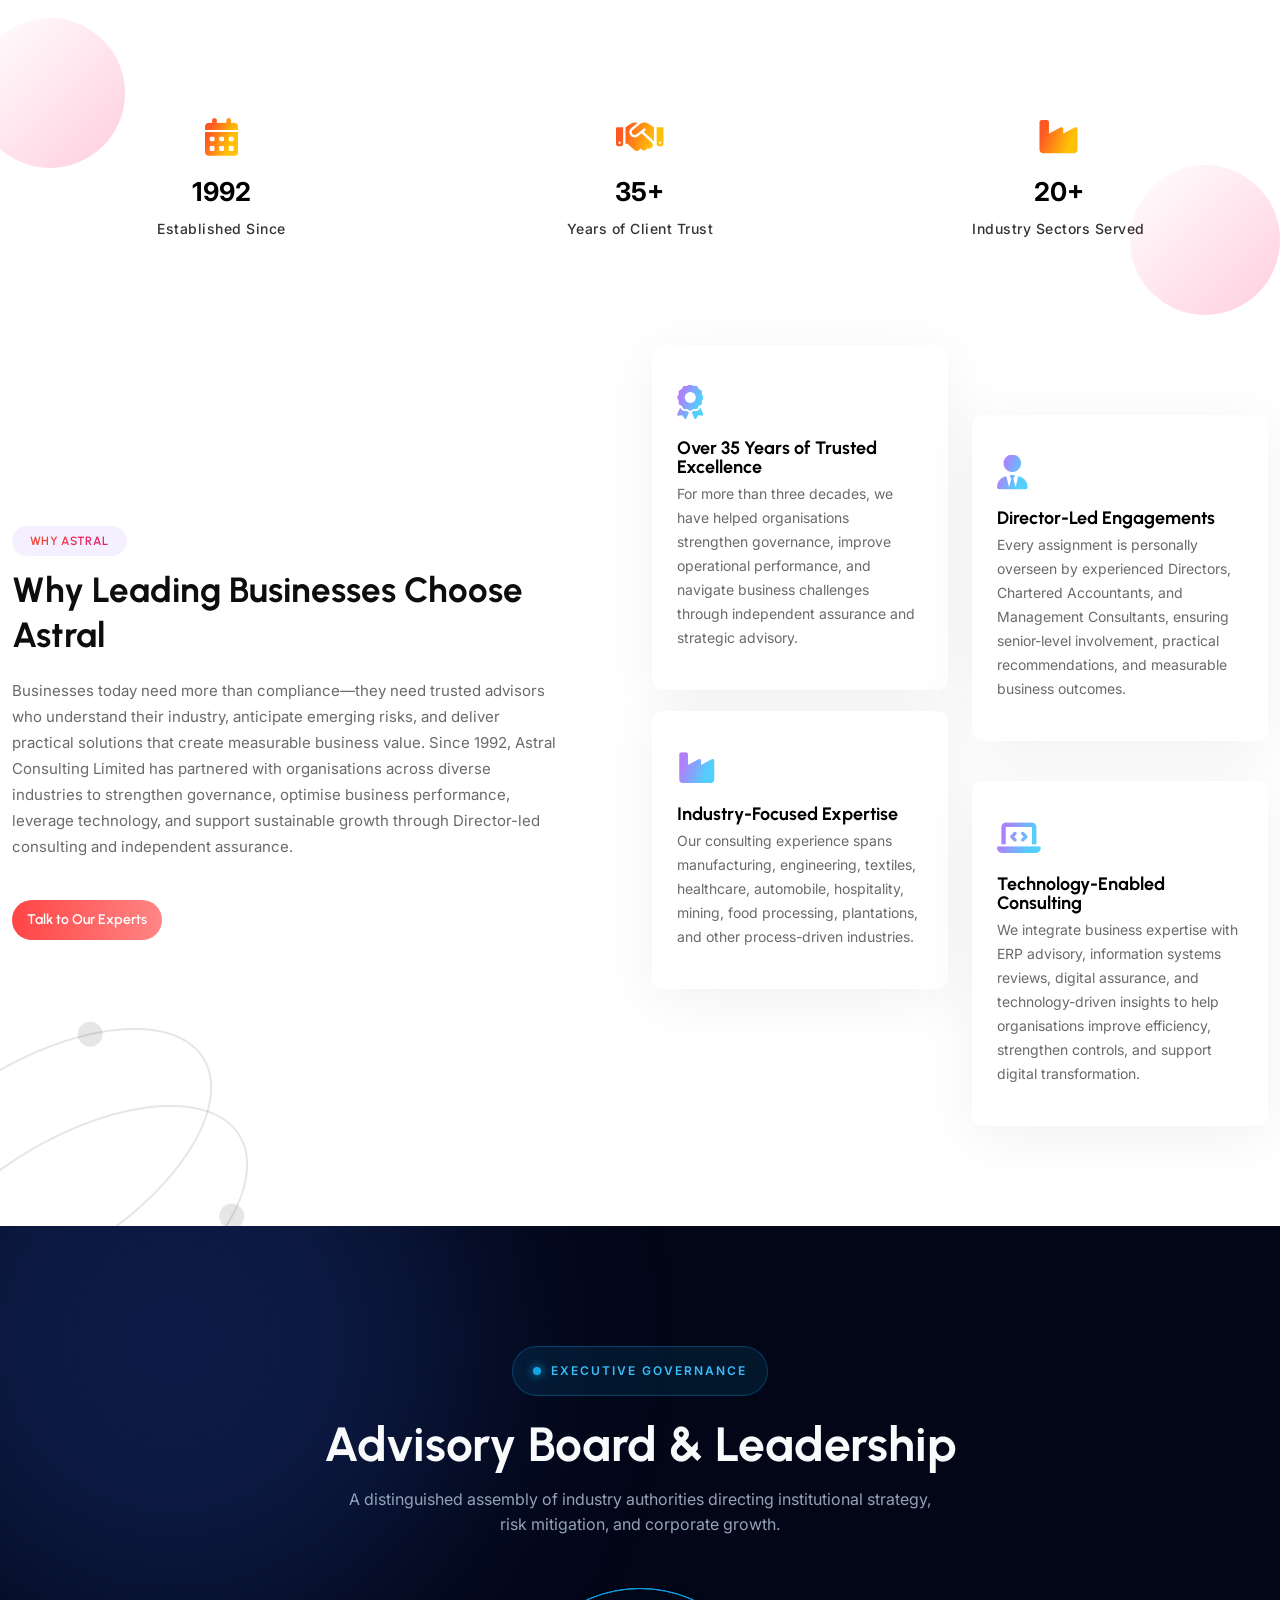
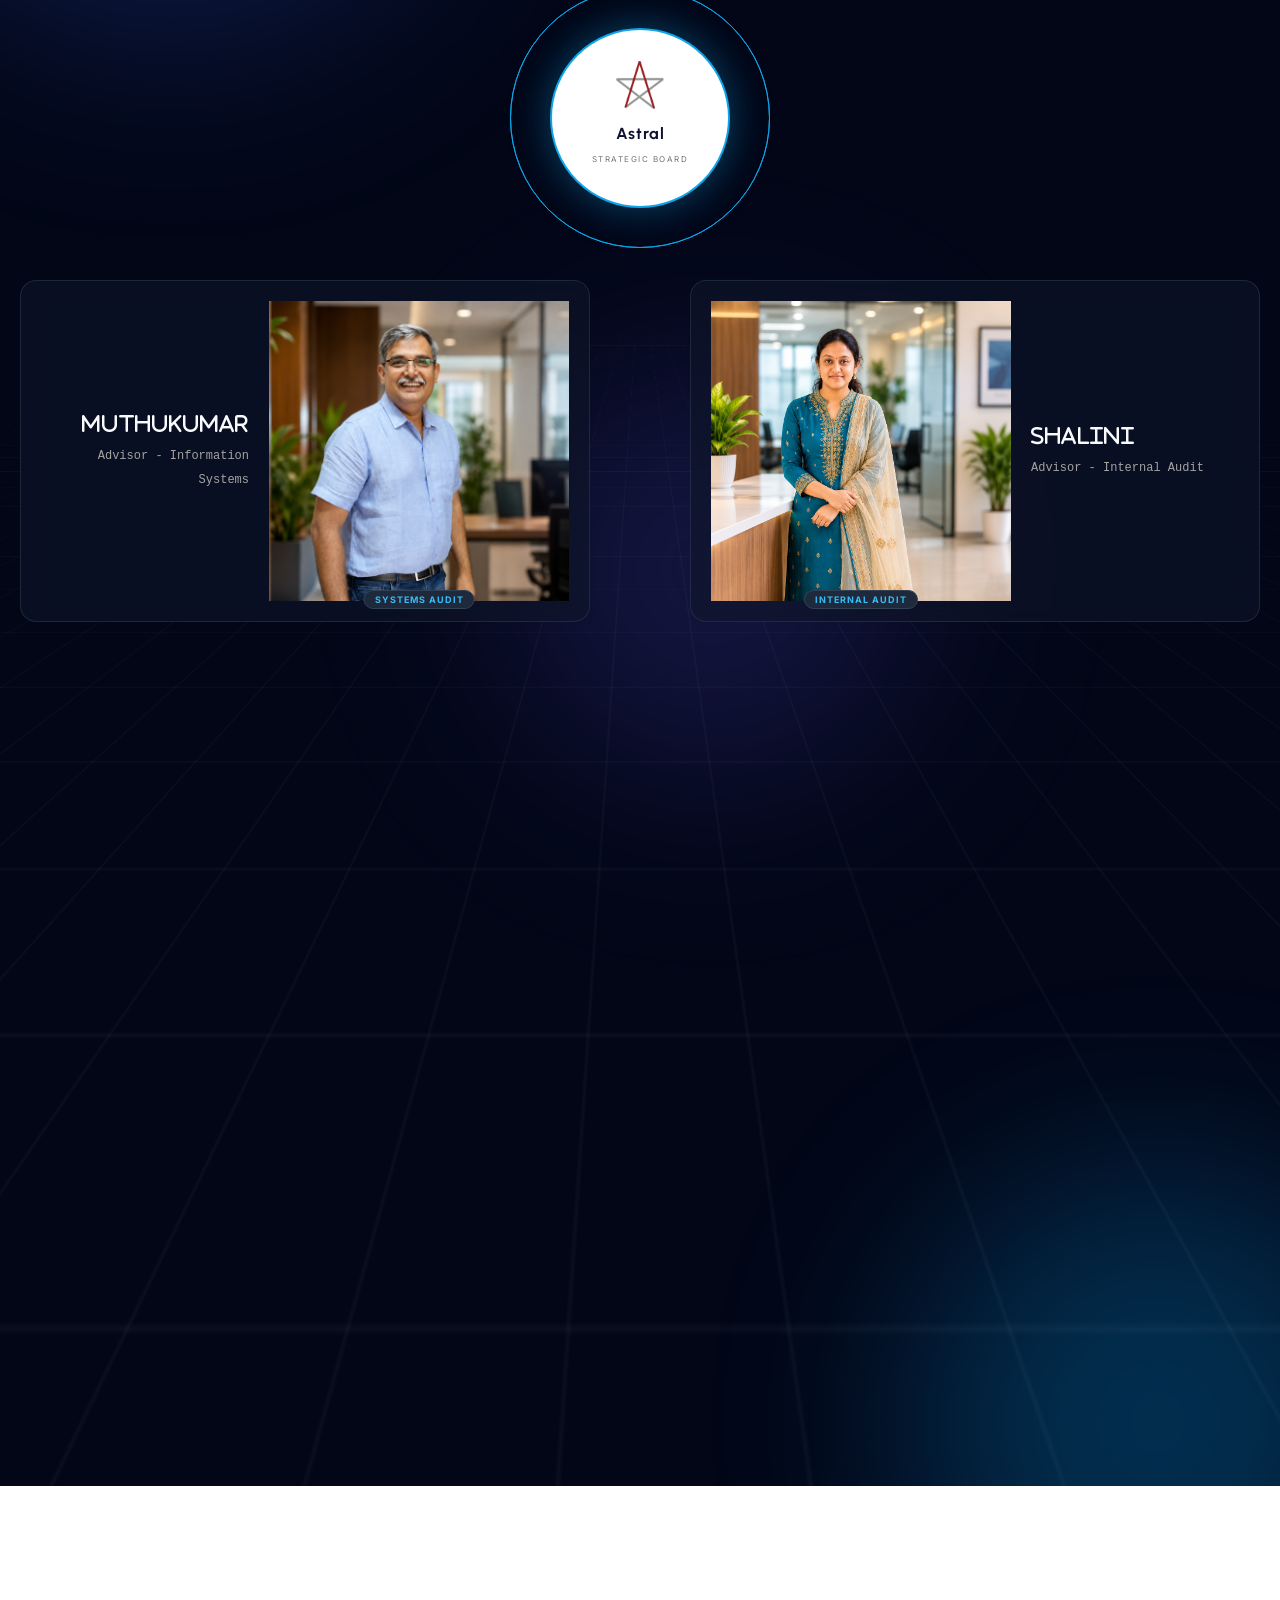
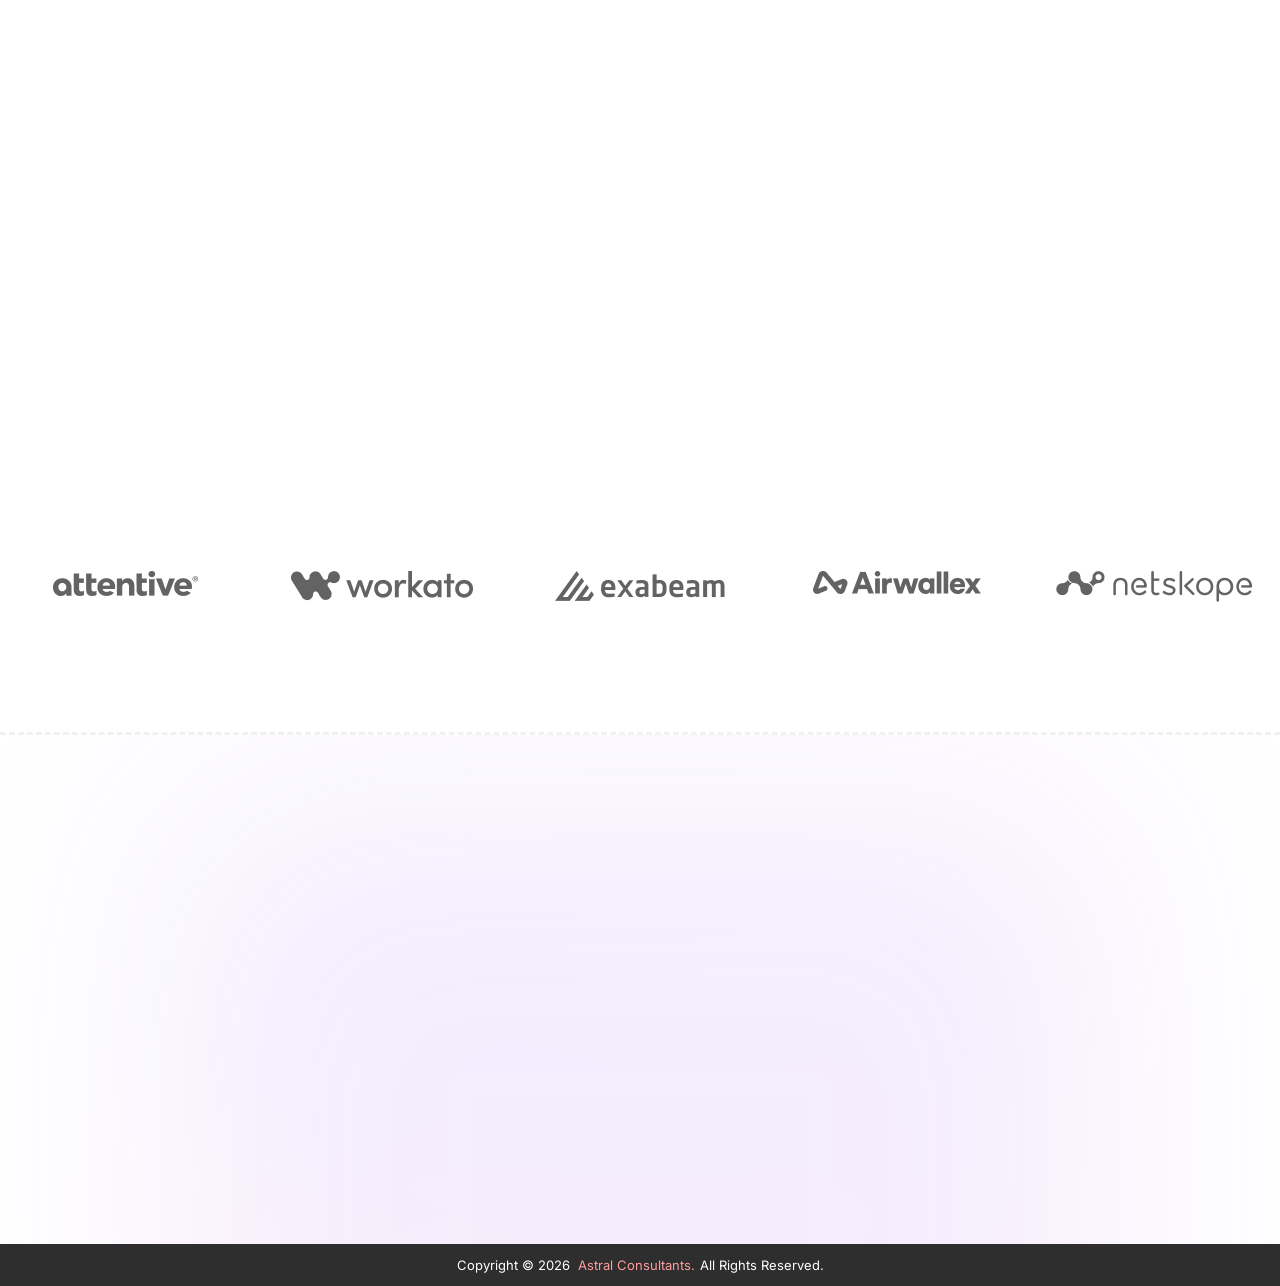
==== commit 7c0f59b9: "Merge remote-tracking branch 'refs/remotes/origin/main'" ====
--- a/index.html
+++ b/index.html
@@ -297,7 +297,7 @@
                                     <img src="assets/images/team/leads/lakshmi.png" alt="">
                                 </div>
                                 <div class="author_image">
-                                    <img src="assets/images/team/leads/Jayalakshmi.png" alt="">
+                                    <img src="assets/images/team/leads/narayanan.png" alt="">
                                 </div>
                                 <div class="author_image">
                                     <img src="assets/images/team/leads/priya.png" alt="">
@@ -960,161 +960,140 @@
 
 
     <!-- Team Section -->
-    <section class="team_section" style="padding-top: 0;">
-        <div class="container">
-            <div class="section_title centred">
-                <div class="tag_text">
-                    <h6>Management</h6>
-                </div>
-                <h2>Our Advisory Board & Leadership Team</h2>
-            </div>
-            <div class="row" style="justify-content: center; margin-top:3rem;">
-
-                <!-- Muthukumar -->
-                <div class="col-lg-3 col-md-6 col-sm-12 team_block">
-                    <div class="team_block_one" data-aos="fade-up" data-aos-easing="linear" data-aos-duration="500">
-                        <div class="inner_box">
-                            <div class="image_box">
-                                <figure class="image">
-                                    <img src="assets/images/team/muthu.jpeg" alt="Muthukumar">
-                                </figure>
-                            </div>
-                            <div class="lower_content">
-                                <h4><a href="#">Muthukumar</a></h4>
-                                <span class="designation">Advisor - Information Systems Audit</span>
-                            </div>
-                        </div>
-                    </div>
-                </div>
-
-                <!-- Balamurali -->
-                <div class="col-lg-3 col-md-6 col-sm-12 team_block">
-                    <div class="team_block_one" data-aos="fade-up" data-aos-easing="linear" data-aos-duration="600">
-                        <div class="inner_box">
-                            <div class="image_box">
-                                <figure class="image">
-                                    <img src="assets/images/team/bala.png" alt="Balamurali">
-                                </figure>
-                            </div>
-                            <div class="lower_content">
-                                <h4><a href="#">Balamurali</a></h4>
-                                <span class="designation">Advisor - Consulting</span>
-                            </div>
-                        </div>
-                    </div>
-                </div>
-
-                <!-- Ramesh -->
-                <div class="col-lg-3 col-md-6 col-sm-12 team_block">
-                    <div class="team_block_one" data-aos="fade-up" data-aos-easing="linear" data-aos-duration="700">
-                        <div class="inner_box">
-                            <div class="image_box">
-                                <figure class="image">
-                                    <img src="assets/images/team/ramesh.png" alt="Ramesh">
-                                </figure>
-                            </div>
-                            <div class="lower_content">
-                                <h4><a href="#">Ramesh</a></h4>
-                                <span class="designation">Advisor - Forensic Audits</span>
-                            </div>
-                        </div>
-                    </div>
-                </div>
-
-                <!-- Shalini -->
-                <div class="col-lg-3 col-md-6 col-sm-12 team_block">
-                    <div class="team_block_one" data-aos="fade-up" data-aos-easing="linear" data-aos-duration="800">
-                        <div class="inner_box">
-                            <div class="image_box">
-                                <figure class="image">
-                                    <img src="assets/images/team/shalini.jpeg" alt="Shalini">
-                                </figure>
-                            </div>
-                            <div class="lower_content">
-                                <h4><a href="#">Shalini</a></h4>
-                                <span class="designation">Advisor - Internal Audit</span>
-                            </div>
-                        </div>
-                    </div>
-                </div>
-
-                <!-- Madhukar -->
-                <div class="col-lg-3 col-md-6 col-sm-12 team_block">
-                    <div class="team_block_one" data-aos="fade-up" data-aos-easing="linear" data-aos-duration="900">
-                        <div class="inner_box">
-                            <div class="image_box">
-                                <figure class="image">
-                                    <img src="assets/images/team/madhukar.png" alt="Madhukar">
-                                </figure>
-                            </div>
-                            <div class="lower_content">
-                                <h4><a href="#">Madhukar</a></h4>
-                                <span class="designation">Advisor - Direct Tax</span>
-                            </div>
-                        </div>
-                    </div>
-                </div>
-
-                <!-- Jose Mekkalath -->
-                <div class="col-lg-3 col-md-6 col-sm-12 team_block">
-                    <div class="team_block_one" data-aos="fade-up" data-aos-easing="linear" data-aos-duration="1000">
-                        <div class="inner_box">
-                            <div class="image_box">
-                                <figure class="image">
-                                    <img src="assets/images/team/jos.jpeg" alt="Jose Mekkalath">
-                                </figure>
-                            </div>
-                            <div class="lower_content">
-                                <h4><a href="#">Jose Mekkalath</a></h4>
-                                <span class="designation">Advisor - Investment Banking</span>
-                            </div>
-                        </div>
-                    </div>
-                </div>
-
-                <!-- Sivakumar -->
-                <!-- <div class="col-lg-3 col-md-6 col-sm-12 team_block">
-                    <div class="team_block_one" data-aos="fade-up" data-aos-easing="linear" data-aos-duration="1100">
-                        <div class="inner_box">
-                            <div class="image_box">
-                                <figure class="image">
-                                    <img src="assets/images/team/sivakumar.jpeg" alt="Sivakumar">
-                                </figure>
-                            </div>
-                            <div class="lower_content">
-                                <h4><a href="#">Sivakumar</a></h4>
-                                <span class="designation">Advisor - Grants & Subsidies</span>
-                            </div>
-                        </div>
-                    </div>
-                </div> -->
+    <!-- Premium Corporate Enterprise Leadership Section -->
+    <section class="corp-exec-network" id="corporateLeadership">
+
+        <!-- HIGH-VISIBILITY ANIMATED BACKGROUND -->
+        <div class="corp-bg-animation">
+            <div class="glow-sphere sphere-blue"></div>
+            <div class="glow-sphere sphere-teal"></div>
+            <div class="glow-sphere sphere-purple"></div>
+            <div class="corp-grid-lines"></div>
+        </div>
+
+        <div class="container-fluid corp-container">
+
+            <!-- Corporate Header -->
+            <div class="corp-header text-center">
+                <div class="corp-badge">
+                    <span class="pulse-dot"></span>
+                    Executive Governance
+                </div>
+                <h2 class="corp-title">Advisory Board & Leadership</h2>
+                <p class="corp-subtitle">A distinguished assembly of industry authorities directing institutional
+                    strategy, risk mitigation, and corporate growth.</p>
+            </div>
+            <!-- CENTER HUB (Pulsing Animation) -->
+           <div class="management_board_card">
+             <div class="corp-column col-center" data-aos="zoom-in" data-aos-delay="100">
+                <div class="corp-hub">
+                    <div class="hub-ripple ripple-1"></div>
+                    <div class="hub-ripple ripple-2"></div>
+                    <div class="hub-core">
+                        <img src="assets/images/icons/favicon.png" alt="brn">
+                        <h3>Astral</h3>
+                        <span>Strategic Board</span>
+                    </div>
+                </div>
+            </div>
+           </div>
+            <!-- Matrix Layout -->
+            <div class="corp-matrix management-sec">
+
+                <!-- LEFT COLUMN -->
+                <div class="corp-column col-left">
+
+                    <!-- Card 1 -->
+                    <div class="corp-card" data-aos="fade-right" data-aos-delay="100">
+                        <div class="corp-card-shine"></div>
+                        <div class="corp-info" style="text-align: right;">
+                            <h4>Muthukumar</h4>
+                            <p>Advisor - Information Systems</p>
+                        </div>
+                        <div class="corp-avatar">
+                            <img src="assets/images/team/muthu.jpeg" alt="Muthukumar">
+                            <div class="corp-role-tag">Systems Audit</div>
+                        </div>
+                    </div>
+
+                    <!-- Card 2 -->
+                    <div class="corp-card" data-aos="fade-right" data-aos-delay="100">
+                        <div class="corp-card-shine"></div>
+                        <div class="corp-info" style="text-align: right;">
+                            <h4>Balamurali</h4>
+                            <p>Advisor - Consulting</p>
+                        </div>
+                        <div class="corp-avatar">
+                            <img src="assets/images/team/bala.png" alt="Balamurali">
+                            <div class="corp-role-tag">Consulting</div>
+                        </div>
+                    </div>
+
+                    <!-- Card 3 -->
+                    <div class="corp-card" data-aos="fade-right" data-aos-delay="100">
+                        <div class="corp-card-shine"></div>
+                        <div class="corp-info" style="text-align: right;">
+                            <h4>Ramesh</h4>
+                            <p>Advisor - Forensic Audits</p>
+                        </div>
+                        <div class="corp-avatar">
+                            <img src="assets/images/team/ramesh.png" alt="Ramesh">
+                            <div class="corp-role-tag">Forensics</div>
+                        </div>
+
+                    </div>
+                </div>
+
+
+
+                <!-- RIGHT COLUMN -->
+                <div class="corp-column col-right">
+
+                    <!-- Card 4 -->
+                    <div class="corp-card" data-aos="fade-left" data-aos-delay="100">
+                        <div class="corp-card-shine"></div>
+                        <div class="corp-avatar">
+                            <img src="assets/images/team/shalini.jpeg" alt="Shalini">
+                            <div class="corp-role-tag">Internal Audit</div>
+                        </div>
+                        <div class="corp-info">
+                            <h4>Shalini</h4>
+                            <p>Advisor - Internal Audit</p>
+                        </div>
+                    </div>
+
+                    <!-- Card 5 -->
+                    <div class="corp-card" data-aos="fade-left" data-aos-delay="100">
+                        <div class="corp-card-shine"></div>
+                        <div class="corp-avatar">
+                            <img src="assets/images/team/madhukar.png" alt="Madhukar">
+                            <div class="corp-role-tag">Direct Tax</div>
+                        </div>
+                        <div class="corp-info">
+                            <h4>Madhukar</h4>
+                            <p>Advisor - Direct Tax</p>
+                        </div>
+                    </div>
+
+                    <!-- Card 6 -->
+                    <div class="corp-card" data-aos="fade-left" data-aos-delay="100">
+                        <div class="corp-card-shine"></div>
+                        <div class="corp-avatar">
+                            <img src="assets/images/team/jos.jpeg" alt="Jose Mekkalath">
+                            <div class="corp-role-tag">BFSI</div>
+                        </div>
+                        <div class="corp-info">
+                            <h4>Jose Mekkalath</h4>
+                            <p>Advisor - Investment Banking</p>
+                        </div>
+                    </div>
+                </div>
 
             </div>
         </div>
     </section>
     <!-- Team Section End -->
-    <!-- Clients Section -->
-    <section class="clients-section style_two">
-        <div class="container">
-            <div class="five-item-carousel owl-carousel owl-theme owl-dots-none owl-nav-none">
-                <div class="clients_block_one">
-                    <img src="assets/images/clients/client-11.png" alt="">
-                </div>
-                <div class="clients_block_one">
-                    <img src="assets/images/clients/client-22.png" alt="">
-                </div>
-                <div class="clients_block_one">
-                    <img src="assets/images/clients/client-33.png" alt="">
-                </div>
-                <div class="clients_block_one">
-                    <img src="assets/images/clients/client-44.png" alt="">
-                </div>
-                <div class="clients_block_one">
-                    <img src="assets/images/clients/client-55.png" alt="">
-                </div>
-            </div>
-        </div>
-    </section>
+
     <!-- Testimonials Section Two -->
     <section class="testimonial_section_two aos-init aos-animate" data-aos="fade-up" data-aos-easing="linear"
         data-aos-duration="500">
@@ -1127,7 +1106,7 @@
             <div class="row" style="align-items: center;">
                 <div class="col-xl-6 col-lg-6 col-md-12">
                     <div class="about_left_image aos-init aos-animate" data-aos="fade-right" data-aos-easing="linear"
-                        data-aos-duration="500">
+                        data-aos-duration="500" style="text-align: center;">
 
                         <div class="author_box float-bob-y">
                             <div class="author_image">
@@ -1139,9 +1118,6 @@
                             </div>
 
                             <div class="circle_green"></div>
-                            <div class="shape_eight">
-                                <img src="assets/images/icons/shape_icon_8.png" alt="">
-                            </div>
                         </div>
 
                         <div class="tranding_icon rotate-me">
@@ -1149,7 +1125,7 @@
                         </div>
 
                         <figure>
-                            <img src="assets/images/resource/about_image_1.jpg" alt="">
+                            <img class="man-working-img" src="assets/images/resource/working.gif" alt="">
                         </figure>
 
                         <div class="received_payment float-bob-y">
@@ -1160,7 +1136,6 @@
                             </div>
 
                             <h6>
-                                ISO 9001 Certified <br>
                                 Chartered Accountants
                             </h6>
                         </div>
@@ -1235,7 +1210,28 @@
 
     </section>
     <!-- Testimonials Section Two End -->
-
+    <!-- Clients Section -->
+    <section class="clients-section style_two" style="margin-bottom: 80px;">
+        <div class="container">
+            <div class="five-item-carousel owl-carousel owl-theme owl-dots-none owl-nav-none">
+                <div class="clients_block_one">
+                    <img src="assets/images/clients/client-11.png" alt="">
+                </div>
+                <div class="clients_block_one">
+                    <img src="assets/images/clients/client-22.png" alt="">
+                </div>
+                <div class="clients_block_one">
+                    <img src="assets/images/clients/client-33.png" alt="">
+                </div>
+                <div class="clients_block_one">
+                    <img src="assets/images/clients/client-44.png" alt="">
+                </div>
+                <div class="clients_block_one">
+                    <img src="assets/images/clients/client-55.png" alt="">
+                </div>
+            </div>
+        </div>
+    </section>
     <!-- Main Footer -->
     <footer class="main_footer">
         <div class="footer_top">
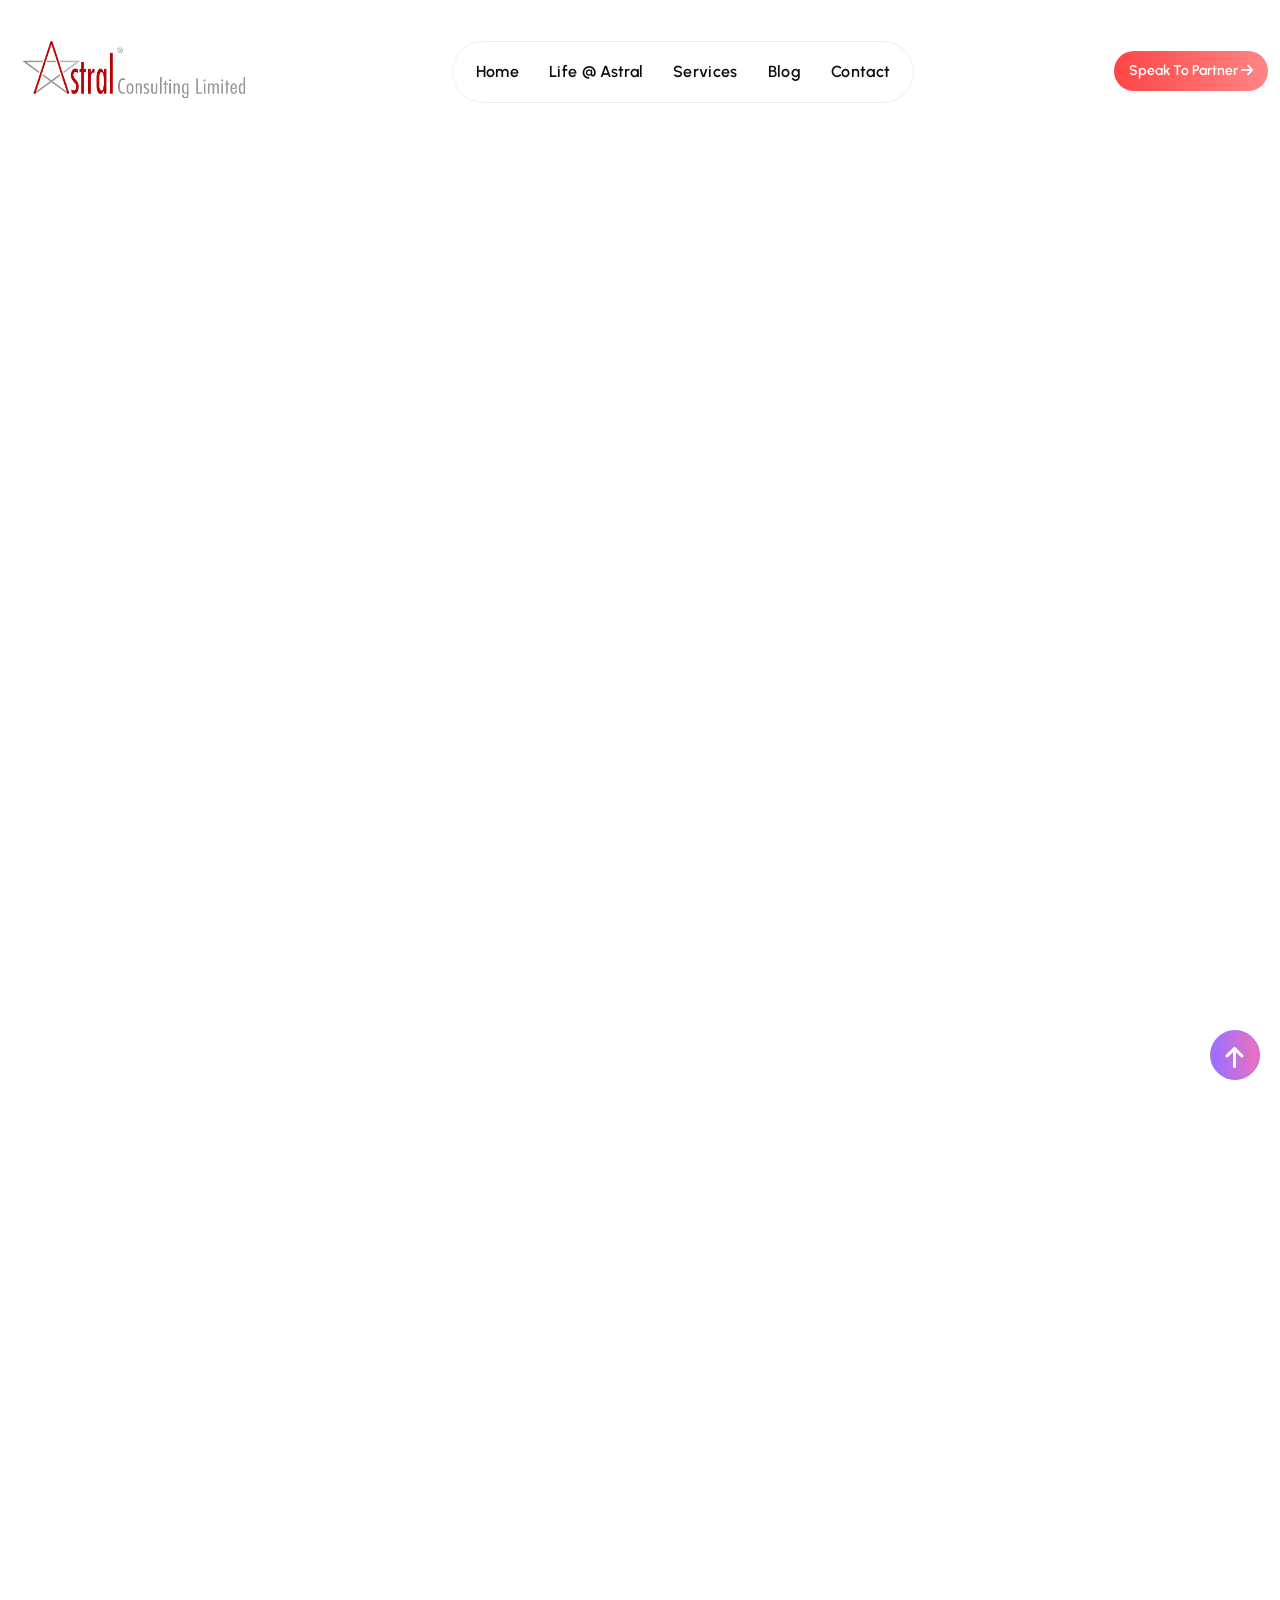
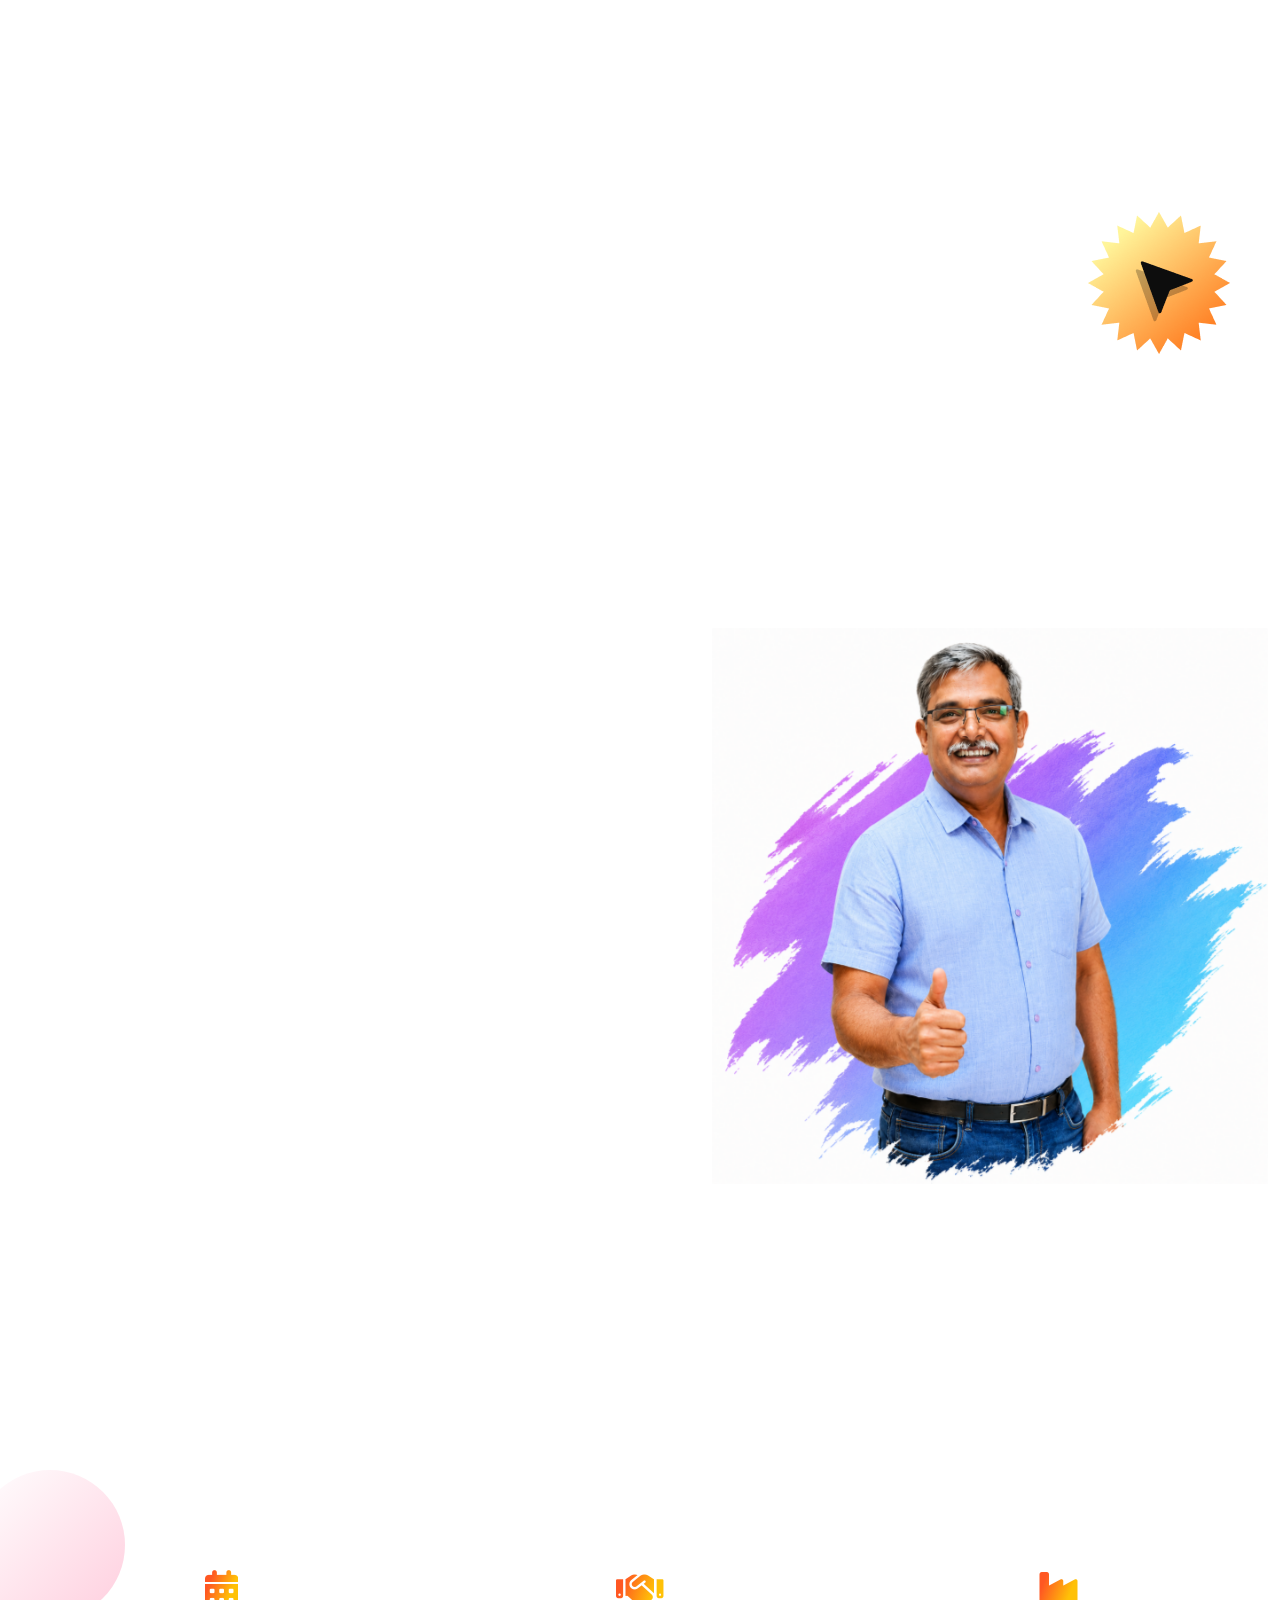
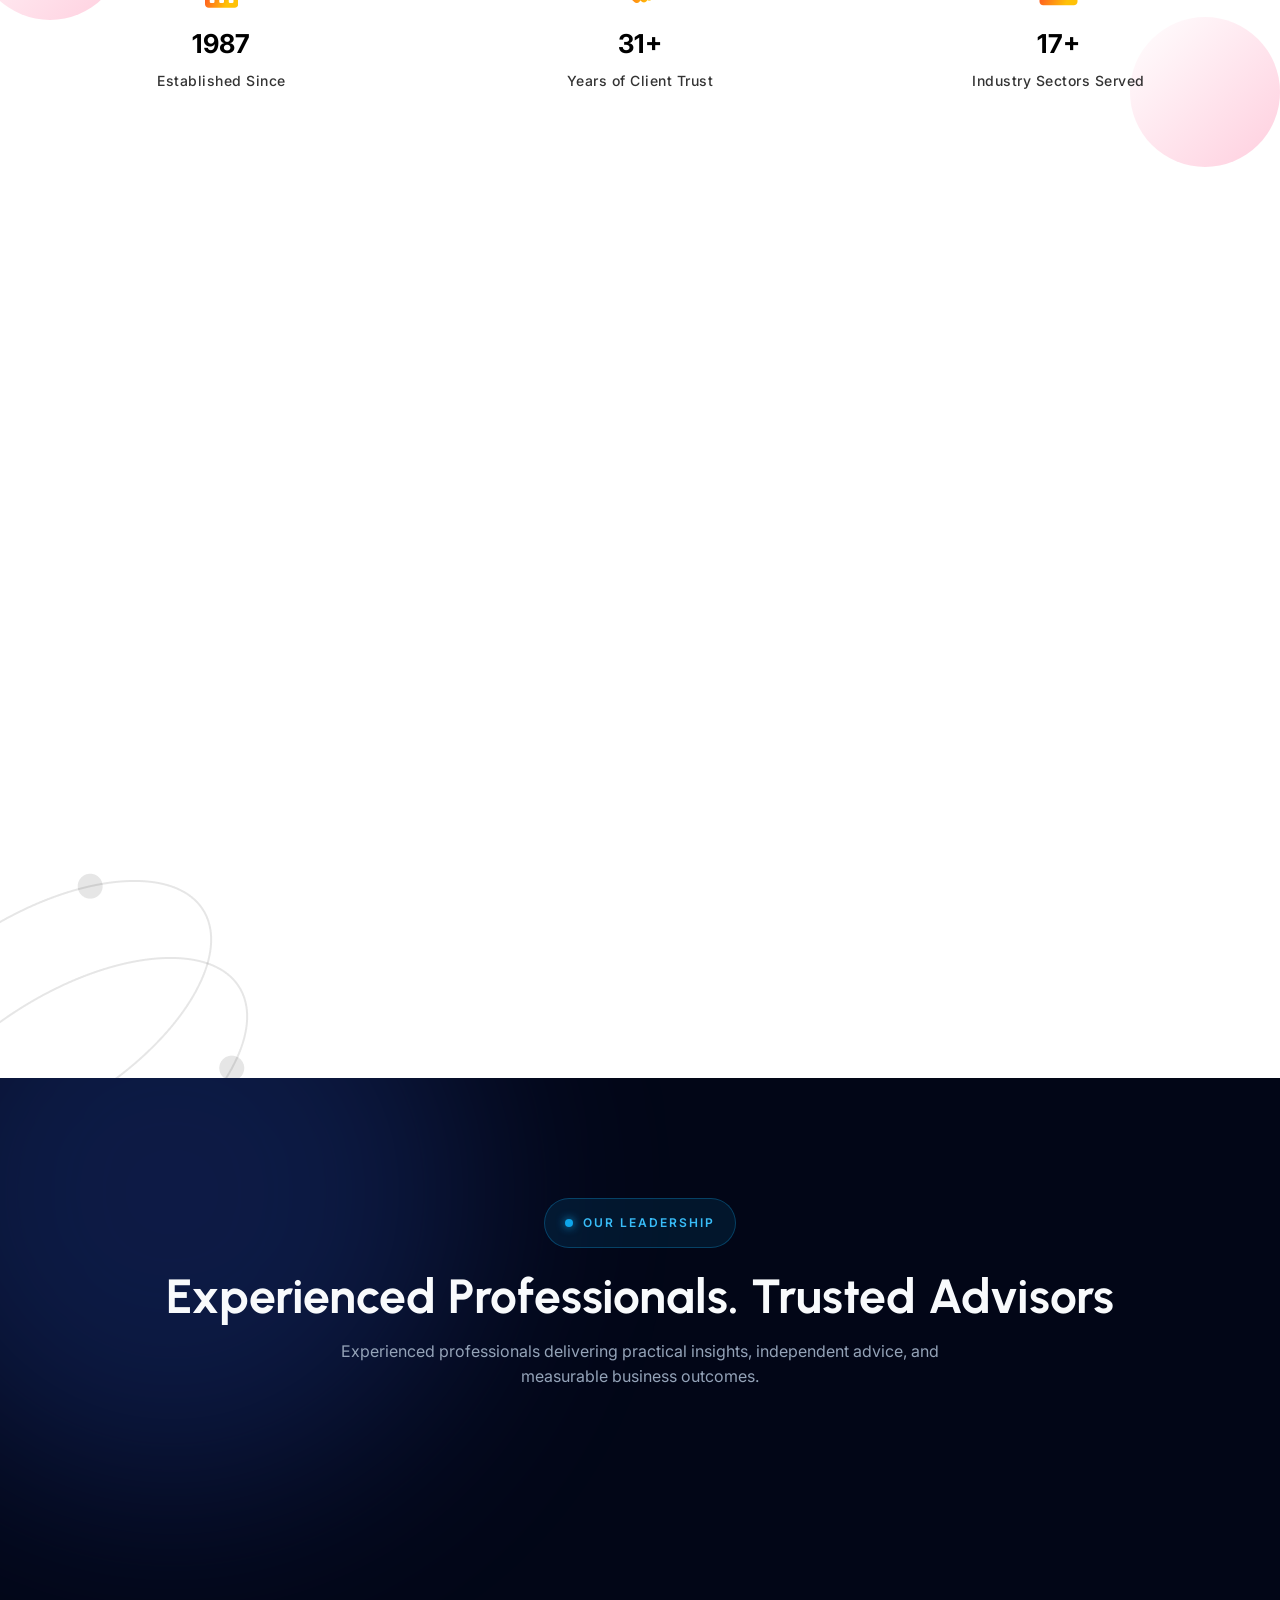
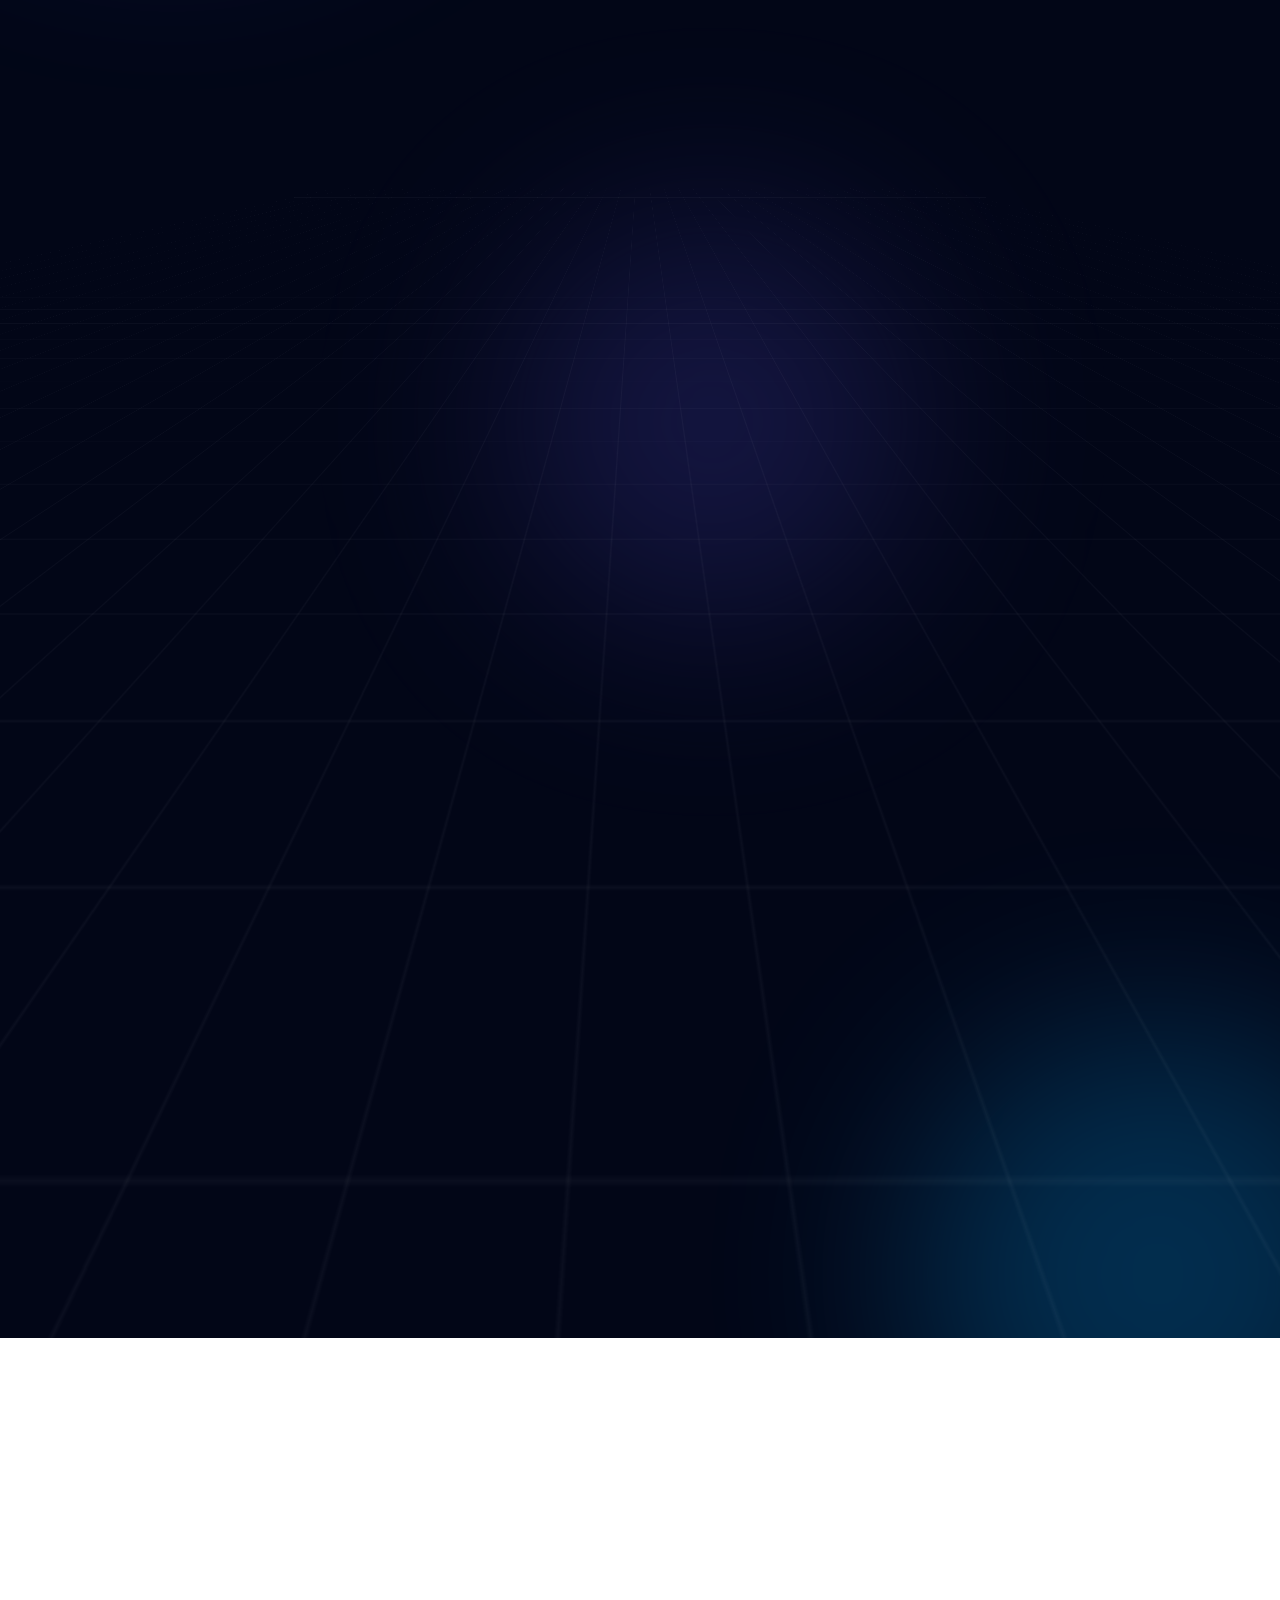
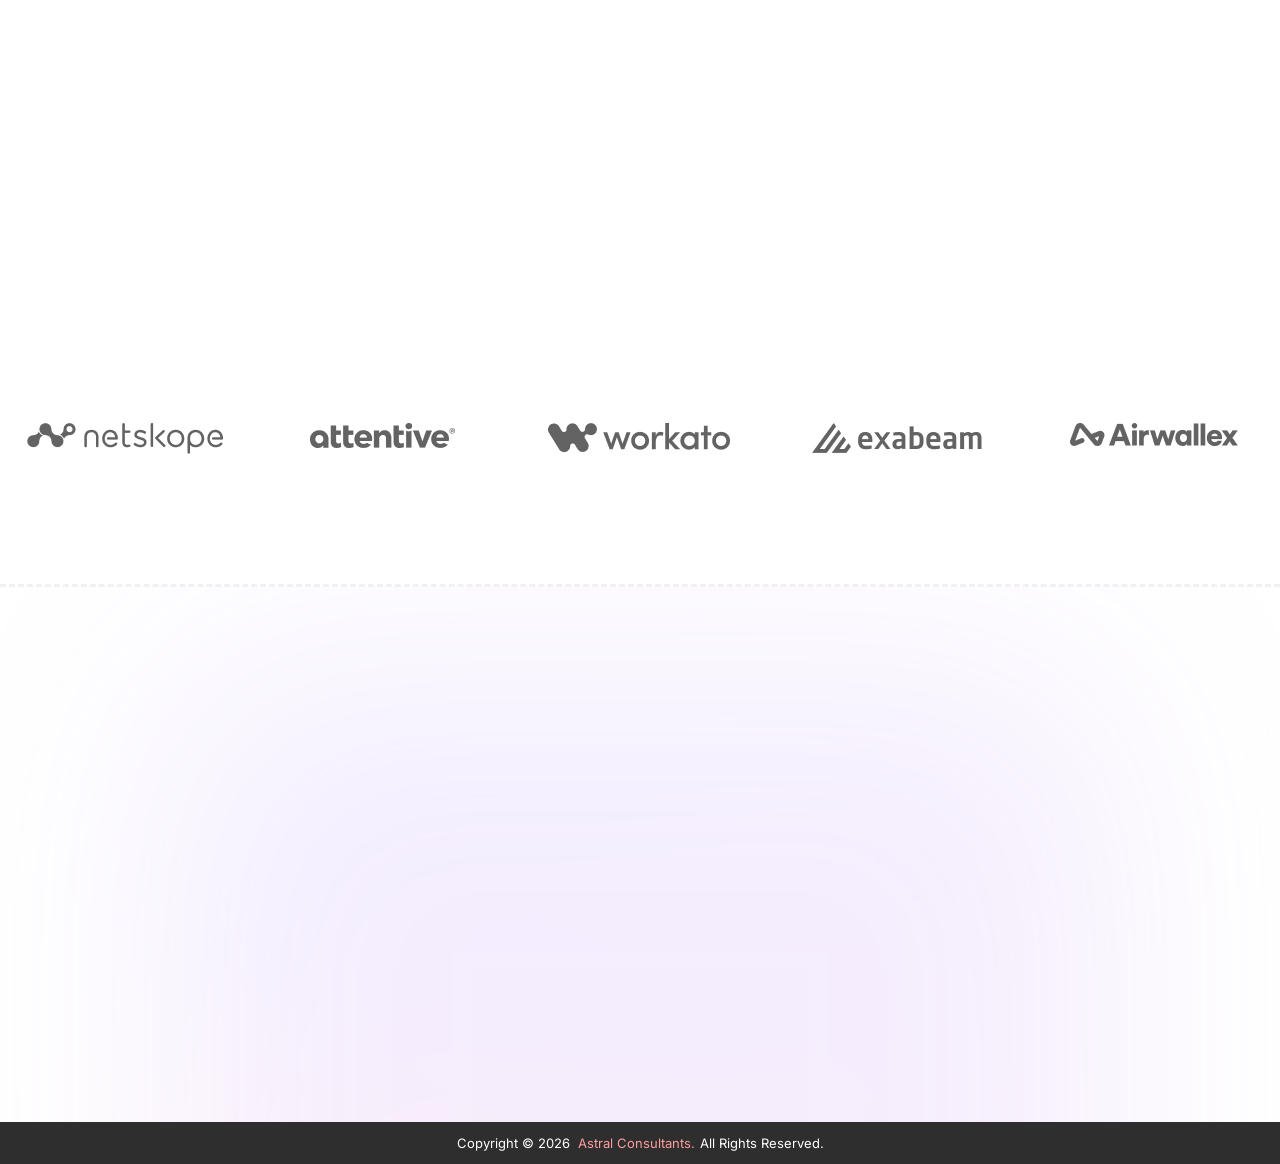
==== commit 3f734017: "contant changes" ====
--- a/index.html
+++ b/index.html
@@ -977,26 +977,26 @@
             <div class="corp-header text-center">
                 <div class="corp-badge">
                     <span class="pulse-dot"></span>
-                    Executive Governance
-                </div>
-                <h2 class="corp-title">Advisory Board & Leadership</h2>
-                <p class="corp-subtitle">A distinguished assembly of industry authorities directing institutional
-                    strategy, risk mitigation, and corporate growth.</p>
+                    OUR LEADERSHIP
+                </div>
+                <h2 class="corp-title">Experienced Professionals. Trusted Advisors</h2>
+                <p class="corp-subtitle">Experienced professionals delivering practical insights, independent advice,
+                    and measurable business outcomes.</p>
             </div>
             <!-- CENTER HUB (Pulsing Animation) -->
-           <div class="management_board_card">
-             <div class="corp-column col-center" data-aos="zoom-in" data-aos-delay="100">
-                <div class="corp-hub">
-                    <div class="hub-ripple ripple-1"></div>
-                    <div class="hub-ripple ripple-2"></div>
-                    <div class="hub-core">
-                        <img src="assets/images/icons/favicon.png" alt="brn">
-                        <h3>Astral</h3>
-                        <span>Strategic Board</span>
-                    </div>
-                </div>
-            </div>
-           </div>
+            <div class="management_board_card">
+                <div class="corp-column col-center" data-aos="zoom-in" data-aos-delay="100">
+                    <div class="corp-hub">
+                        <div class="hub-ripple ripple-1"></div>
+                        <div class="hub-ripple ripple-2"></div>
+                        <div class="hub-core">
+                            <img src="assets/images/icons/favicon.png" alt="brn">
+                            <h3>Astral</h3>
+                            <span>Strategic Board</span>
+                        </div>
+                    </div>
+                </div>
+            </div>
             <!-- Matrix Layout -->
             <div class="corp-matrix management-sec">
 
@@ -1006,41 +1006,46 @@
                     <!-- Card 1 -->
                     <div class="corp-card" data-aos="fade-right" data-aos-delay="100">
                         <div class="corp-card-shine"></div>
-                        <div class="corp-info" style="text-align: right;">
-                            <h4>Muthukumar</h4>
-                            <p>Advisor - Information Systems</p>
-                        </div>
-                        <div class="corp-avatar">
-                            <img src="assets/images/team/muthu.jpeg" alt="Muthukumar">
-                            <div class="corp-role-tag">Systems Audit</div>
+                            <div class="corp-avatar">
+                            <img src="assets/images/team/bala.png" alt="Balamurali">
+                            <div class="corp-role-tag">Consulting</div>
+                        </div>
+                        <div class="corp-info">
+                            <h4>B Balamurali</h4>
+                            <p>Director</p>
+                            <p class="confInfoP">Specialises Business Performance Consulting, SOP Development, Business Process
+                                Improvement, Operational Excellence and Strategy Execution.</p>
                         </div>
                     </div>
 
                     <!-- Card 2 -->
                     <div class="corp-card" data-aos="fade-right" data-aos-delay="100">
                         <div class="corp-card-shine"></div>
-                        <div class="corp-info" style="text-align: right;">
-                            <h4>Balamurali</h4>
-                            <p>Advisor - Consulting</p>
-                        </div>
-                        <div class="corp-avatar">
-                            <img src="assets/images/team/bala.png" alt="Balamurali">
-                            <div class="corp-role-tag">Consulting</div>
-                        </div>
+                         <div class="corp-avatar">
+                            <img src="assets/images/team/muthu.jpeg" alt="Muthukumar">
+                            <div class="corp-role-tag">Systems Audit</div>
+                        </div>
+                        <div class="corp-info">
+                            <h4>M Muthukumar</h4>
+                            <p>Director</p>
+                            <p class="confInfoP">Specialises in ERP Reviews, Information Systems Audit, Technology Risk and Digital
+                                Transformation.</p>
+                        </div>                
                     </div>
 
                     <!-- Card 3 -->
                     <div class="corp-card" data-aos="fade-right" data-aos-delay="100">
                         <div class="corp-card-shine"></div>
-                        <div class="corp-info" style="text-align: right;">
-                            <h4>Ramesh</h4>
-                            <p>Advisor - Forensic Audits</p>
-                        </div>
                         <div class="corp-avatar">
                             <img src="assets/images/team/ramesh.png" alt="Ramesh">
                             <div class="corp-role-tag">Forensics</div>
                         </div>
-
+                        <div class="corp-info">
+                            <h4>K Ramesh</h4>
+                            <p>Principal Consultant</p>
+                            <p class="confInfoP">Specialises in Risk Based Internal Audit, Control Evaluation, Forensic Audit, Fraud
+                                Investigation and Governance Reviews.</p>
+                        </div>            
                     </div>
                 </div>
 
@@ -1057,8 +1062,10 @@
                             <div class="corp-role-tag">Internal Audit</div>
                         </div>
                         <div class="corp-info">
-                            <h4>Shalini</h4>
-                            <p>Advisor - Internal Audit</p>
+                            <h4>R Shalini</h4>
+                            <p>Principal Consultant</p>
+                            <p class="confInfoP">Specialises in Risk-Based Internal Audit, Governance, Internal Controls and Process
+                                Reviews.</p>
                         </div>
                     </div>
 
@@ -1071,7 +1078,8 @@
                         </div>
                         <div class="corp-info">
                             <h4>Madhukar</h4>
-                            <p>Advisor - Direct Tax</p>
+                            <p>Advisor – Tax & Regulatory Advisory</p>
+                            <p class="confInfoP">Specialises in Direct Tax, Corporate Tax Planning and Regulatory Advisory.</p>
                         </div>
                     </div>
 
@@ -1084,7 +1092,8 @@
                         </div>
                         <div class="corp-info">
                             <h4>Jose Mekkalath</h4>
-                            <p>Advisor - Investment Banking</p>
+                            <p>Advisor – Banking & Capital Markets</p>
+                            <p class="confInfoP">Specialises in Investment Banking, Corporate Finance and Strategic Transactions.</p>
                         </div>
                     </div>
                 </div>
@@ -1243,9 +1252,10 @@
                             <figure class="footer_logo">
                                 <a href="index.html"><img src="assets/images/logo.png" alt=""></a>
                             </figure>
-                            <p>Astral Consulting Limited is an ISO 9001 Certified firm providing Internal Audit,
-                                Management Advisory, Information Systems Services, Virtual CFO, Accounts Outsourcing,
-                                and Training solutions to businesses across Tamil Nadu since 1982.</p>
+                            <p>Astral Consulting Limited is a Director-led business consulting firm helping
+                                organizations strengthen governance, improve performance, manage enterprise risks, and
+                                achieve sustainable growth through integrated audit, advisory, and technology consulting
+                                solutions.</p>
                             <div class="hader-social-media">
                                 <ul class="social-links centred">
                                     <li>
@@ -1281,10 +1291,10 @@
                             data-aos-easing="linear" data-aos-duration="550">
                             <h4 class="footer_widget_title">Quick Links</h4>
                             <ul class="page_list">
-                                <li><a href="index.html">About us</a></li>
-                                <li><a href="about.html">Life @ Astral</a></li>
+                                <li><a href="index.html">Home</a></li>
+                                <li><a href="about.html">About Astral</a></li>
                                 <li><a href="services.html">Services</a></li>
-                                <li><a href="blog.html">Blogs</a></li>
+                                <li><a href="blog.html">Leadership </a></li>
                                 <li><a href="contact.html">Contact</a></li>
                             </ul>
                         </div>
@@ -1294,25 +1304,23 @@
                             data-aos-easing="linear" data-aos-duration="600">
                             <h4 class="footer_widget_title">Our Services</h4>
                             <ul class="primary_page_list">
-                                <li><a href="#">Internal Audit</a></li>
-                                <li><a href="#">Management Advisory</a></li>
-                                <li><a href="#">Information Systems</a></li>
-                                <li><a href="#">Virtual CFO</a></li>
-                                <li><a href="#">Accounts Outsourcing</a></li>
+                                <li><a href="#">Internal Audit & Assurance</a></li>
+                                <li><a href="#">Business Performance Consulting</a></li>
+                                <li><a href="#">Technology Advisory & Digital Assurance</a></li>
+                                <li><a href="#">Strategic Finance Advisory</a></li>
+                                <li><a href="#">Managed Finance & Accounting Services</a></li>
                             </ul>
                         </div>
                     </div>
                     <div class="col-xl-4 col-lg-4 col-md-6 col-sm-12">
                         <div class="footer_widget newsletter_widget aos-init aos-animate" data-aos="fade-up"
                             data-aos-easing="linear" data-aos-duration="650">
-                            <h4 class="footer_widget_title">Get in Touch</h4>
-                            <p> Looking for professional audit, advisory, or business consulting services?
-                                Connect with our team to discuss how we can support your business goals.</p>
+                            <h4 class="footer_widget_title">Let's Start a Conversation</h4>
+                            <p>Let's Discuss Your Business Challenges</p>
                             <div class="subscribe-inner">
                                 <form method="post" class="subscribe-form">
                                     <div class="form-group">
-                                        <input type="email" name="email" placeholder="Email Address">
-                                        <button type="submit" class="btn_style_one">Subscribe</button>
+                                        <button type="submit" class="btn_style_one">Schedule a Consultation</button>
                                     </div>
                                 </form>
                             </div>
--- a/assets/css/style.css
+++ b/assets/css/style.css
@@ -347,13 +347,13 @@
 
 .banner_style_three .banner_content h1 {
     color: #0D0D0D;
-    font-size: 52px;
+    font-size: 38px;
     font-style: normal;
     font-weight: 900;
     line-height: 50px;
     font-family: var(--primary-font);
     margin-bottom: 10px;
-    line-height: 76px;
+    line-height: 58px;
 }
 
 .banner_style_three .banner_content p {
@@ -1239,6 +1239,7 @@
     justify-content: center;
     align-items: center;
 }
+
 .about_left_image .author_box {
     position: absolute;
     left: 0;
@@ -1248,6 +1249,7 @@
     border-radius: 10px;
     background: #D9FFE1;
 }
+
 .about_left_image .author_image {
     overflow: hidden;
     border-radius: 50%;
@@ -7184,6 +7186,7 @@
     /* height: 160px; */
     flex-shrink: 0;
 }
+
 .corp-avatar-box img {
     width: 200px;
     height: 250px;
@@ -7559,12 +7562,14 @@
     height: 174px; */
     flex-shrink: 0;
 }
+
 .corp-avatar img {
     width: 300px;
     height: 300px;
     object-fit: cover;
     object-position: top;
 }
+
 .corp-role-tag {
     position: absolute;
     bottom: -8px;
@@ -7612,12 +7617,16 @@
     font-family: 'Font Awesome 6 Free';
     letter-spacing: 1px;
 }
+
 .corp-info p {
     color: #a3a3a3;
     font-size: 12px;
     margin: 0;
     font-family: monospace;
-}
+    margin-bottom: 5px;
+    letter-spacing: 0.5px;
+}
+
 /* The Diagonal Shine Element (Hidden until hover) */
 .corp-card-shine {
     position: absolute;
@@ -7768,4 +7777,8 @@
     display: flex;
     justify-content: center;
     margin-bottom: 2rem;
+}
+
+.confInfoP {
+    color: #c1cbec !important;
 }
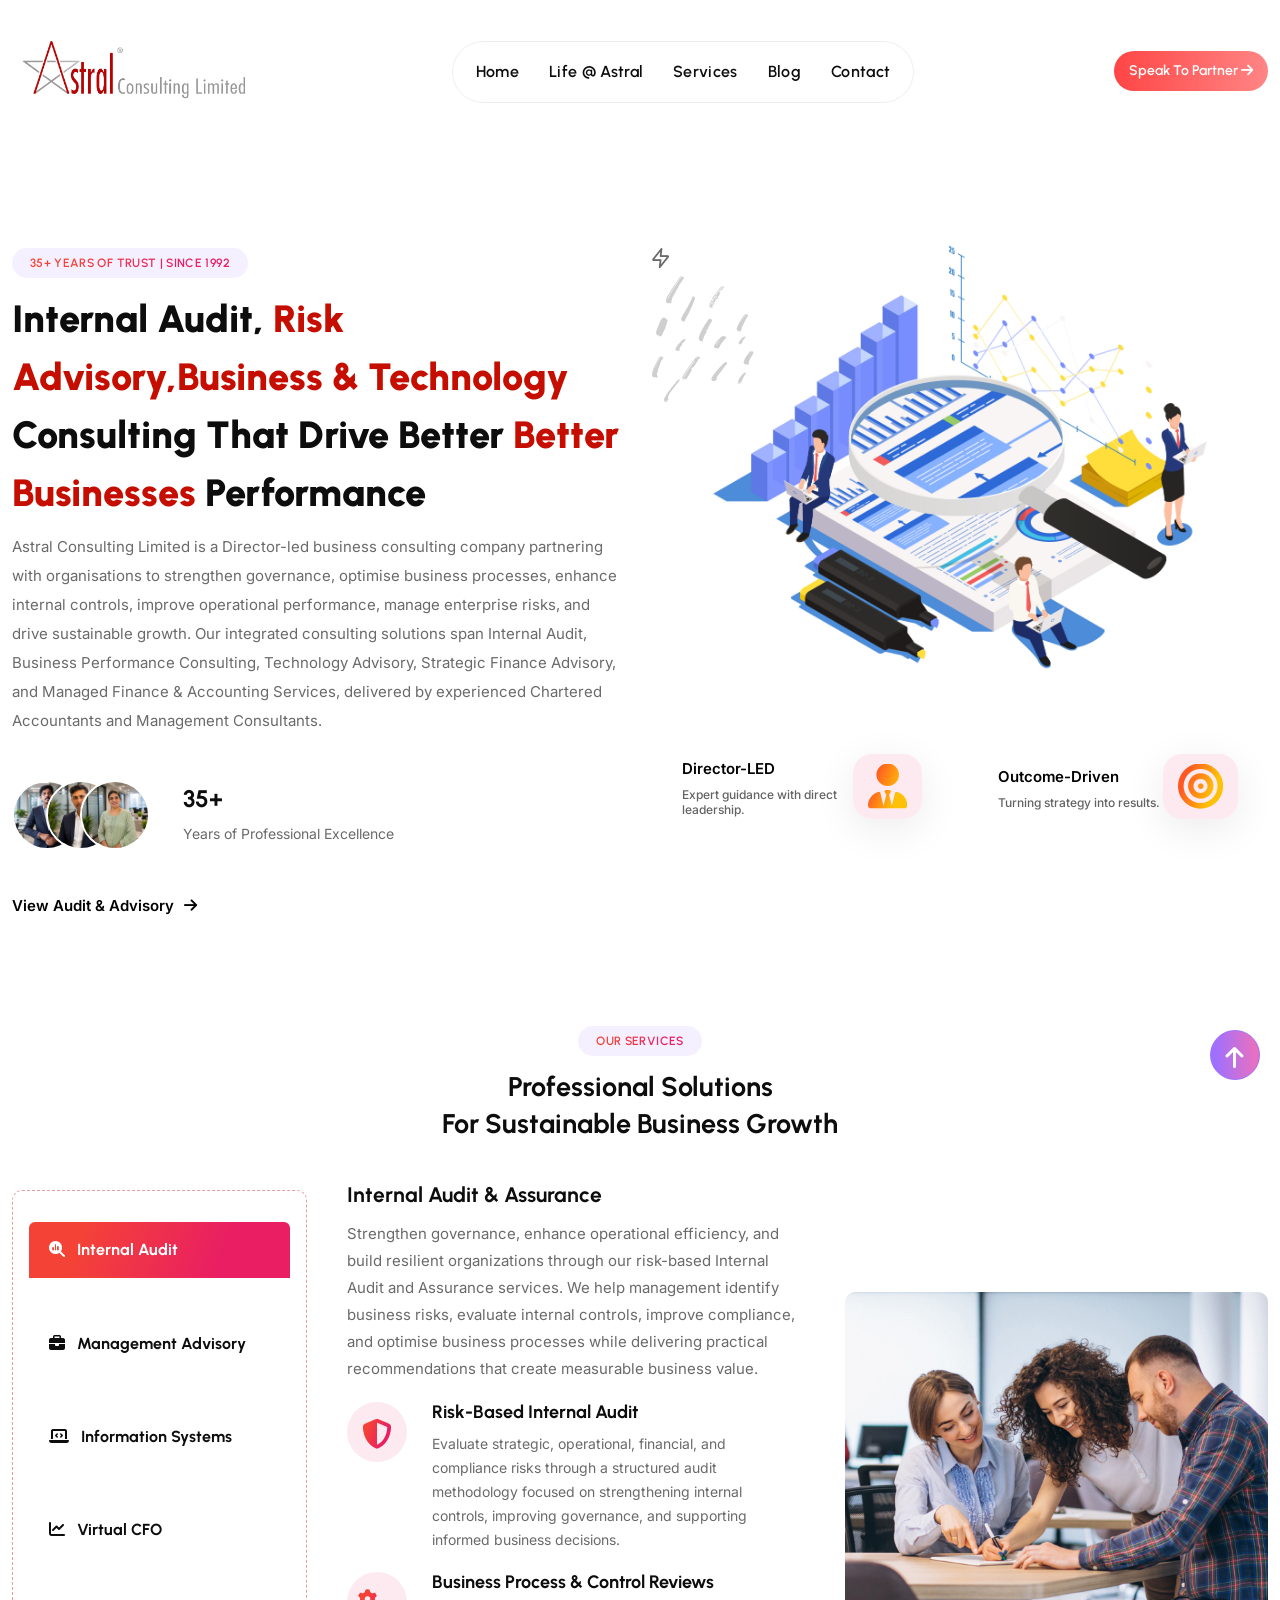
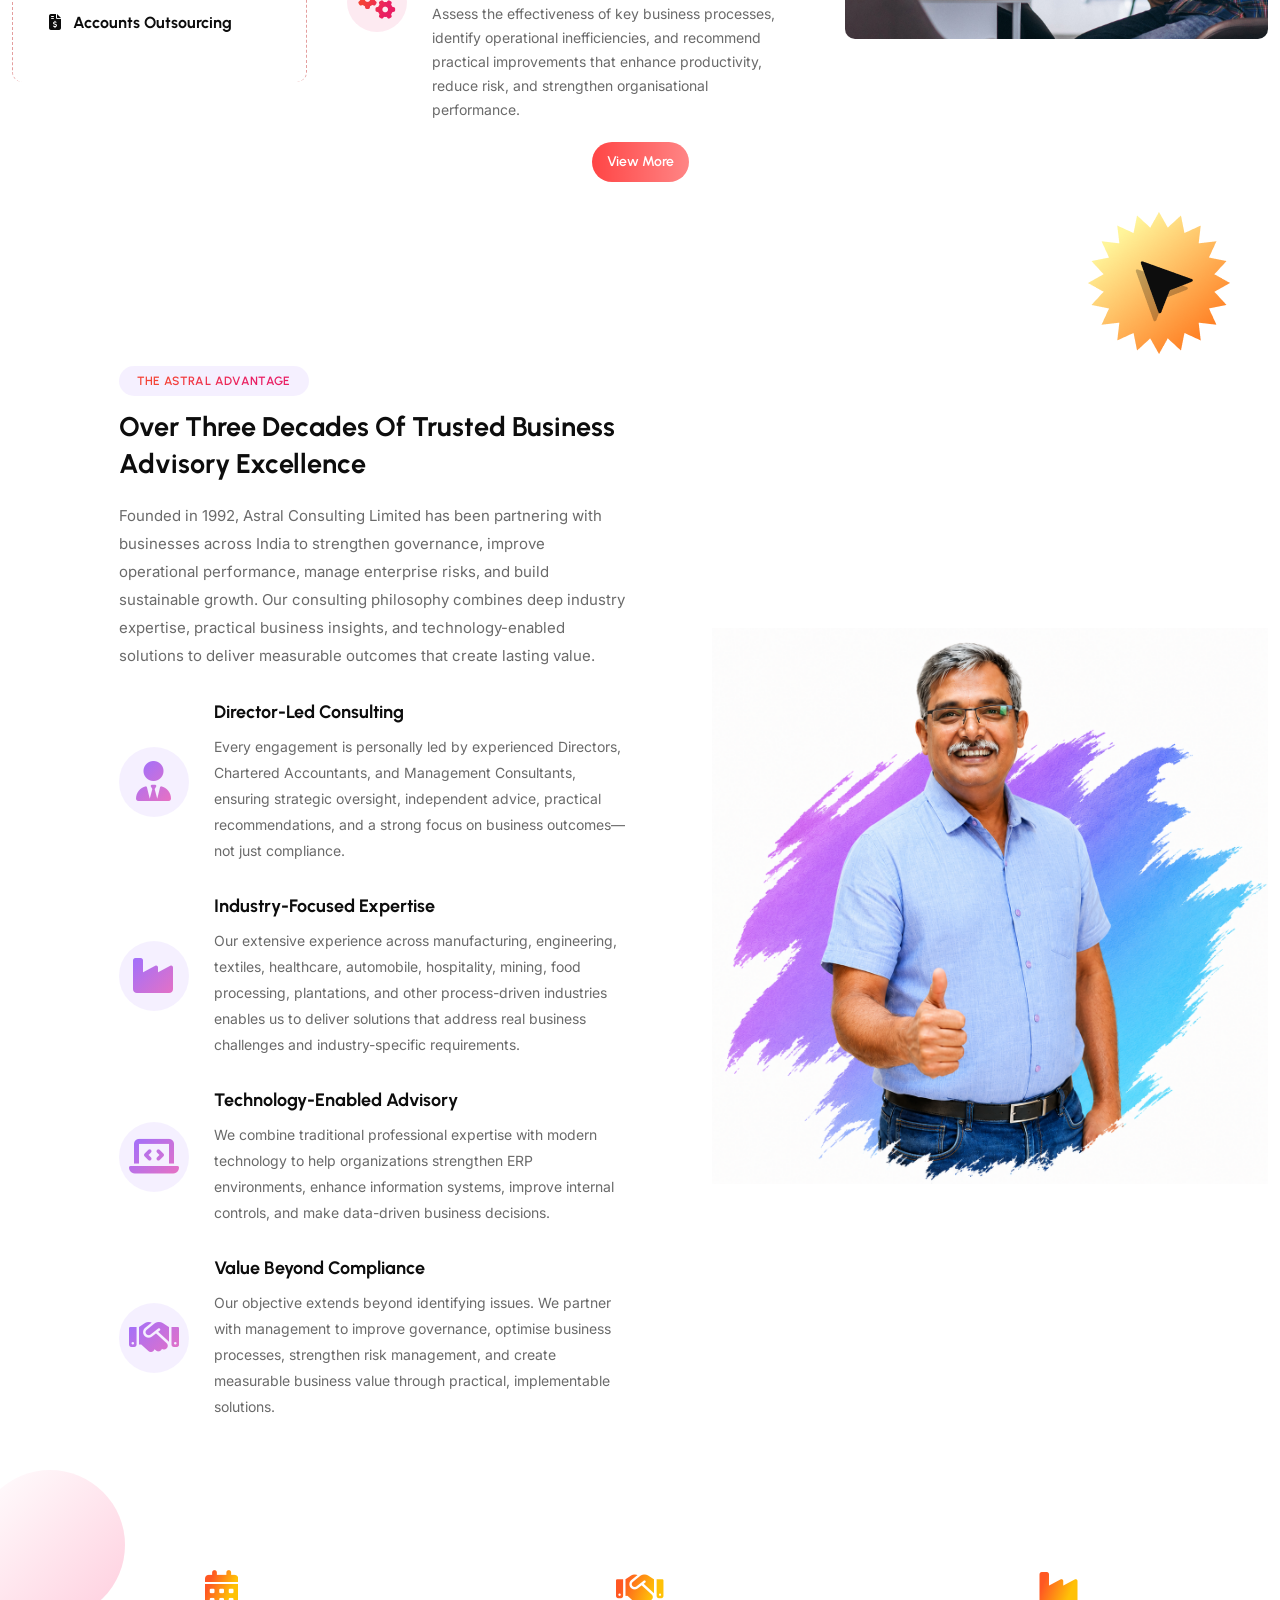
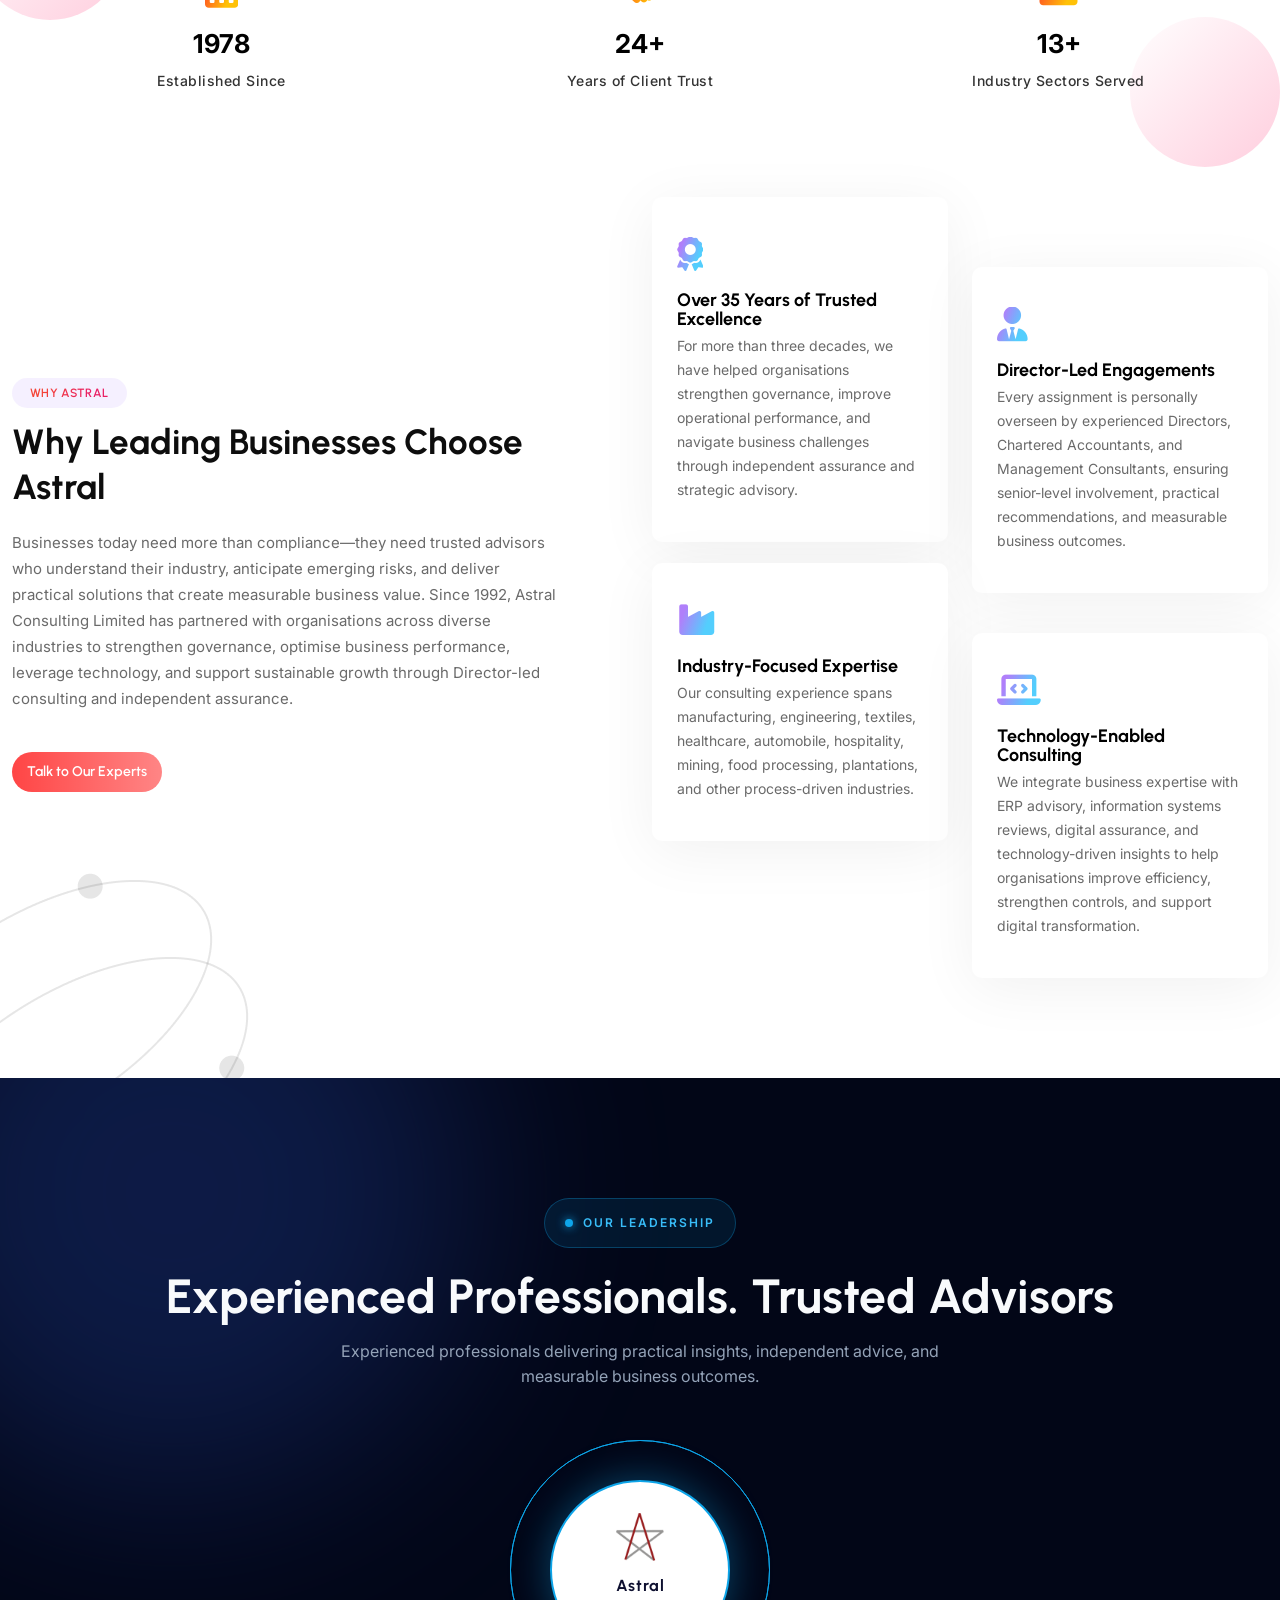
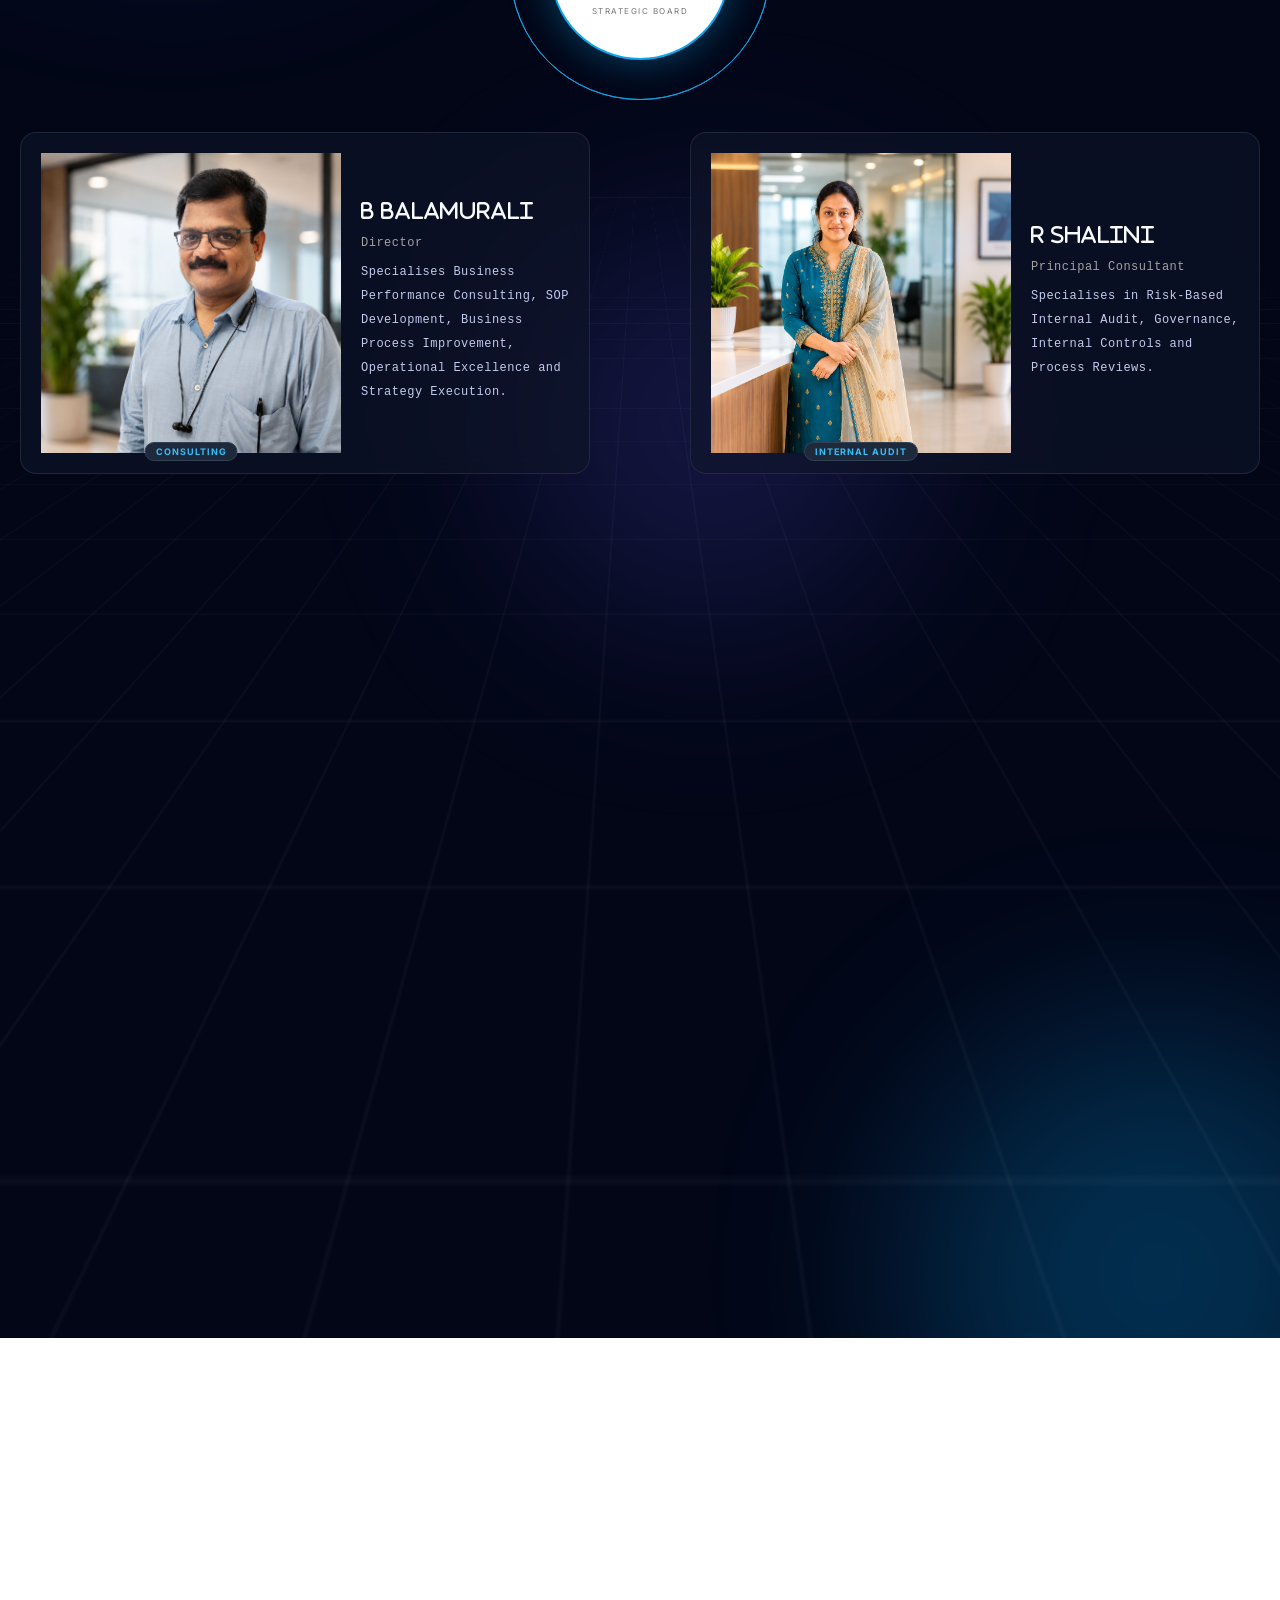
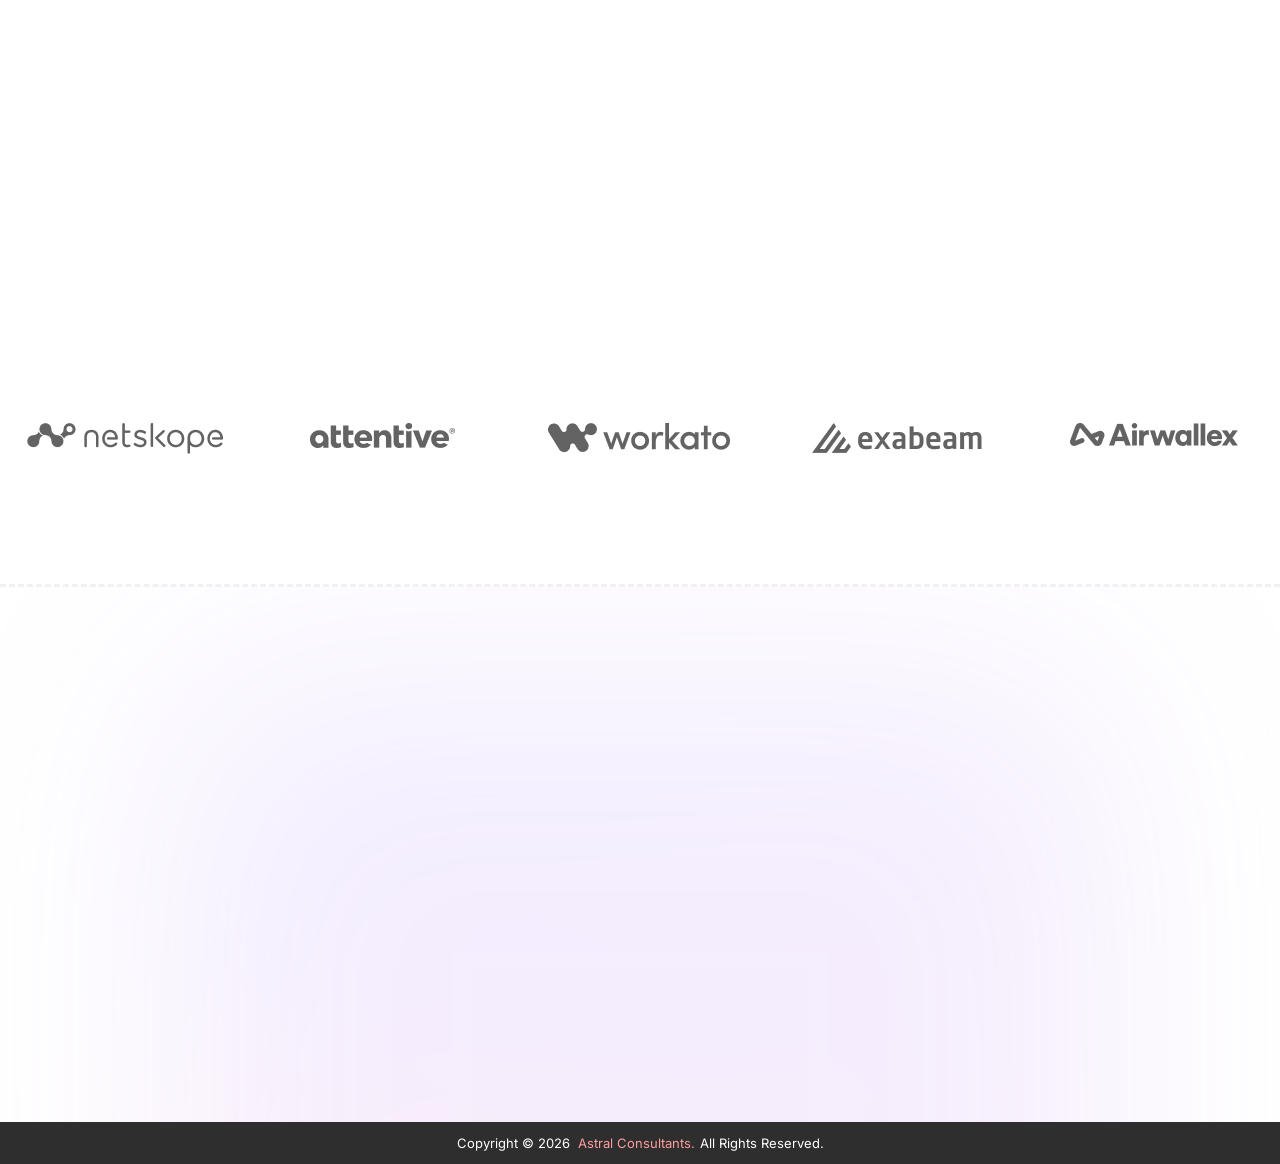
==== commit 9091c2b9: "contant changes" ====
--- a/index.html
+++ b/index.html
@@ -400,7 +400,7 @@
 
                                     <div class="content_item_one">
                                         <div class="icon_box">
-                                            <i class="icon-17"></i>
+                                           <i class="fa-solid fa-shield-halved"></i>
                                         </div>
 
                                         <div class="icon_content">
@@ -417,7 +417,7 @@
 
                                     <div class="content_item_one">
                                         <div class="icon_box">
-                                            <i class="icon-18"></i>
+                                            <i class="fa-solid fa-gears"></i>
                                         </div>
 
                                         <div class="icon_content">
@@ -457,7 +457,7 @@
 
                                     <div class="content_item_one">
                                         <div class="icon_box">
-                                            <i class="icon-17"></i>
+                                            <i class="fa-solid fa-gears"></i>
                                         </div>
                                         <div class="icon_content">
                                             <h4>Business Process Excellence</h4>
@@ -471,7 +471,7 @@
 
                                     <div class="content_item_one">
                                         <div class="icon_box">
-                                            <i class="icon-18"></i>
+                                            <i class="fa-solid fa-chess-king"></i>
                                         </div>
                                         <div class="icon_content">
                                             <h4>Strategic Business Advisory</h4>
@@ -509,7 +509,7 @@
 
                                     <div class="content_item_one">
                                         <div class="icon_box">
-                                            <i class="icon-17"></i>
+                                           <i class="fa-solid fa-server"></i>
                                         </div>
                                         <div class="icon_content">
                                             <h4>ERP & IT Governance Reviews</h4>
@@ -523,7 +523,7 @@
 
                                     <div class="content_item_one">
                                         <div class="icon_box">
-                                            <i class="icon-18"></i>
+                                            <i class="fa-solid fa-shield-halved"></i>
                                         </div>
                                         <div class="icon_content">
                                             <h4>Information Security & Digital Risk</h4>
@@ -560,7 +560,7 @@
 
                                     <div class="content_item_one">
                                         <div class="icon_box">
-                                            <i class="icon-17"></i>
+                                            <i class="fa-solid fa-chart-line"></i>
                                         </div>
                                         <div class="icon_content">
                                             <h4>Financial Planning & Performance Management</h4>
@@ -574,7 +574,7 @@
 
                                     <div class="content_item_one">
                                         <div class="icon_box">
-                                            <i class="icon-18"></i>
+                                            <i class="fa-solid fa-user-tie"></i>
                                         </div>
                                         <div class="icon_content">
                                             <h4>CFO Advisory</h4>
@@ -612,7 +612,7 @@
 
                                     <div class="content_item_one">
                                         <div class="icon_box">
-                                            <i class="icon-17"></i>
+                                            <i class="fa-solid fa-wallet"></i>
                                         </div>
                                         <div class="icon_content">
                                             <h4>Finance Operations Management</h4>
@@ -626,7 +626,7 @@
 
                                     <div class="content_item_one">
                                         <div class="icon_box">
-                                            <i class="icon-18"></i>
+                                            <i class="fa-solid fa-file-invoice-dollar"></i>
                                         </div>
                                         <div class="icon_content">
                                             <h4>Financial Reporting & Compliance</h4>
@@ -1299,7 +1299,7 @@
                             </ul>
                         </div>
                     </div>
-                    <div class="col-xl-2 col-lg-4 col-md-6 col-sm-12">
+                    <div class="col-xl-3 col-lg-4 col-md-6 col-sm-12">
                         <div class="footer_widget primary_page_widget aos-init aos-animate" data-aos="fade-down"
                             data-aos-easing="linear" data-aos-duration="600">
                             <h4 class="footer_widget_title">Our Services</h4>
@@ -1312,7 +1312,7 @@
                             </ul>
                         </div>
                     </div>
-                    <div class="col-xl-4 col-lg-4 col-md-6 col-sm-12">
+                    <div class="col-xl-3 col-lg-4 col-md-6 col-sm-12">
                         <div class="footer_widget newsletter_widget aos-init aos-animate" data-aos="fade-up"
                             data-aos-easing="linear" data-aos-duration="650">
                             <h4 class="footer_widget_title">Let's Start a Conversation</h4>
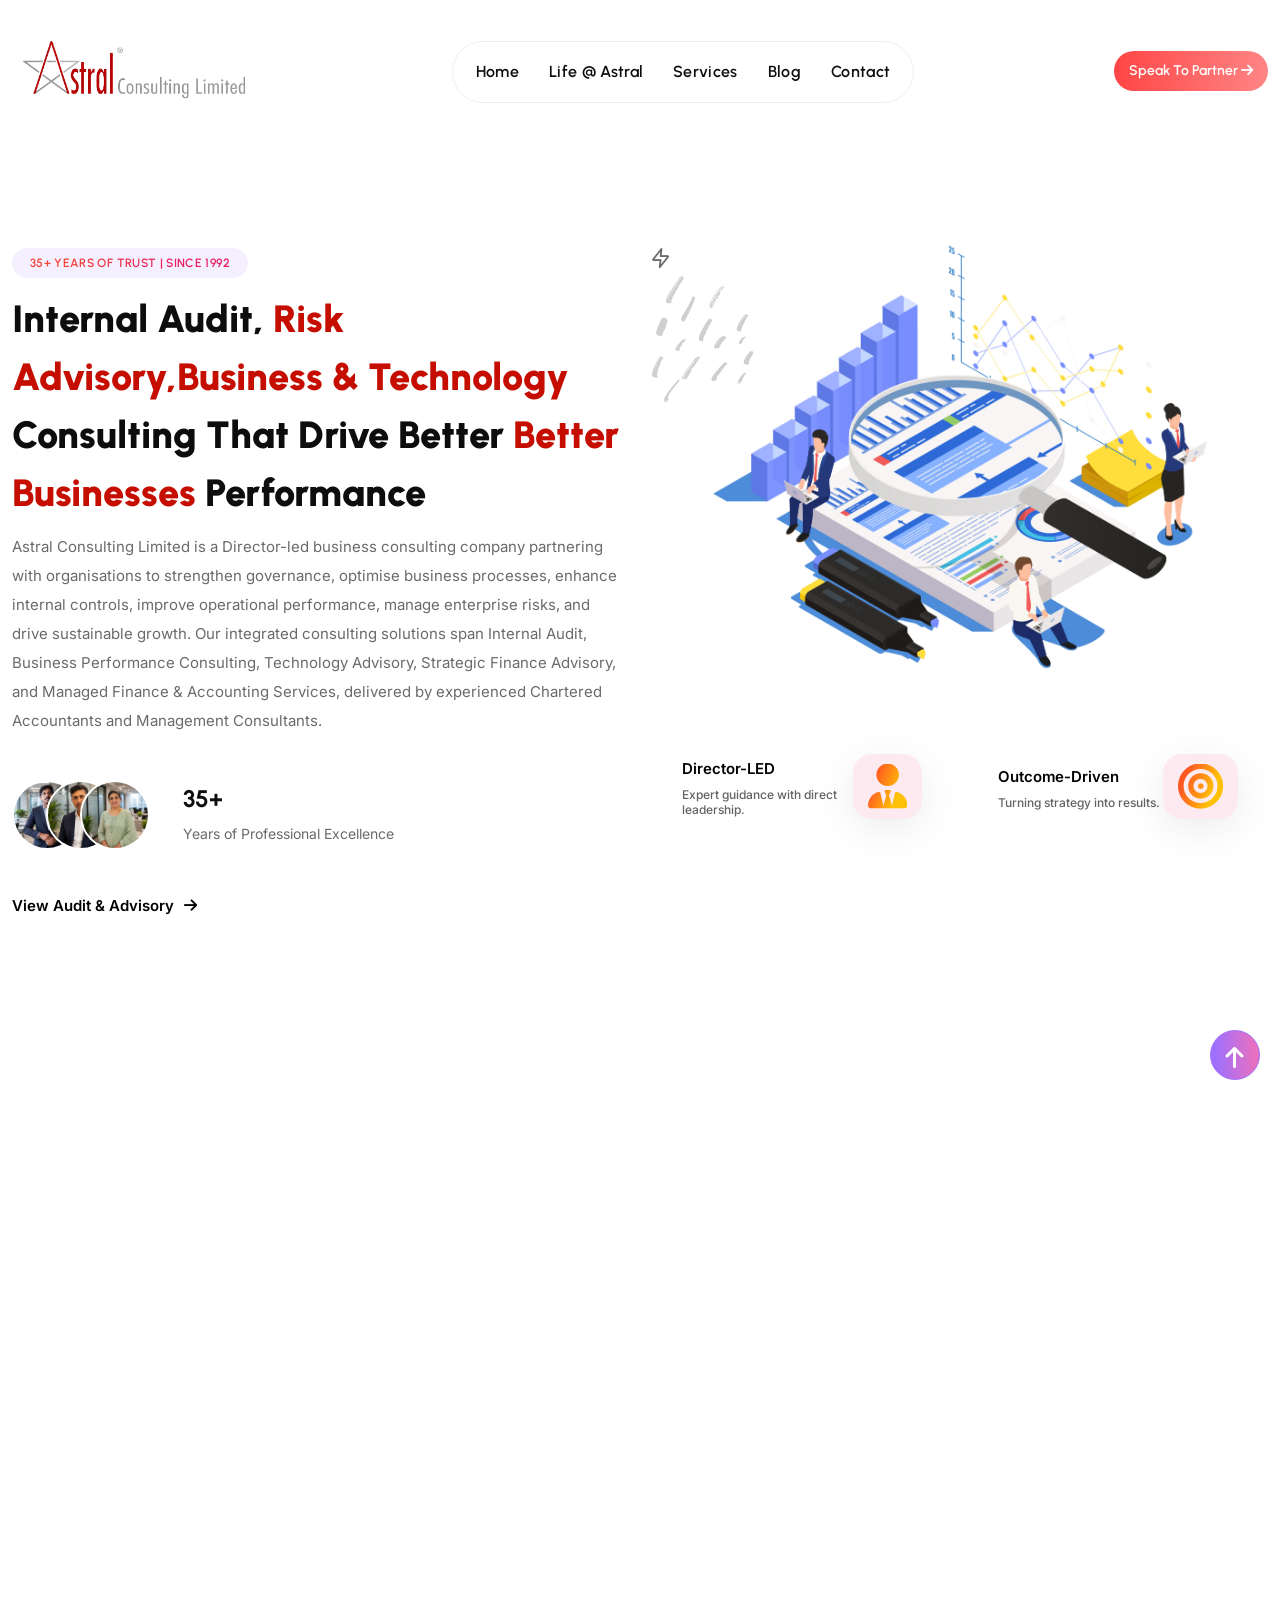
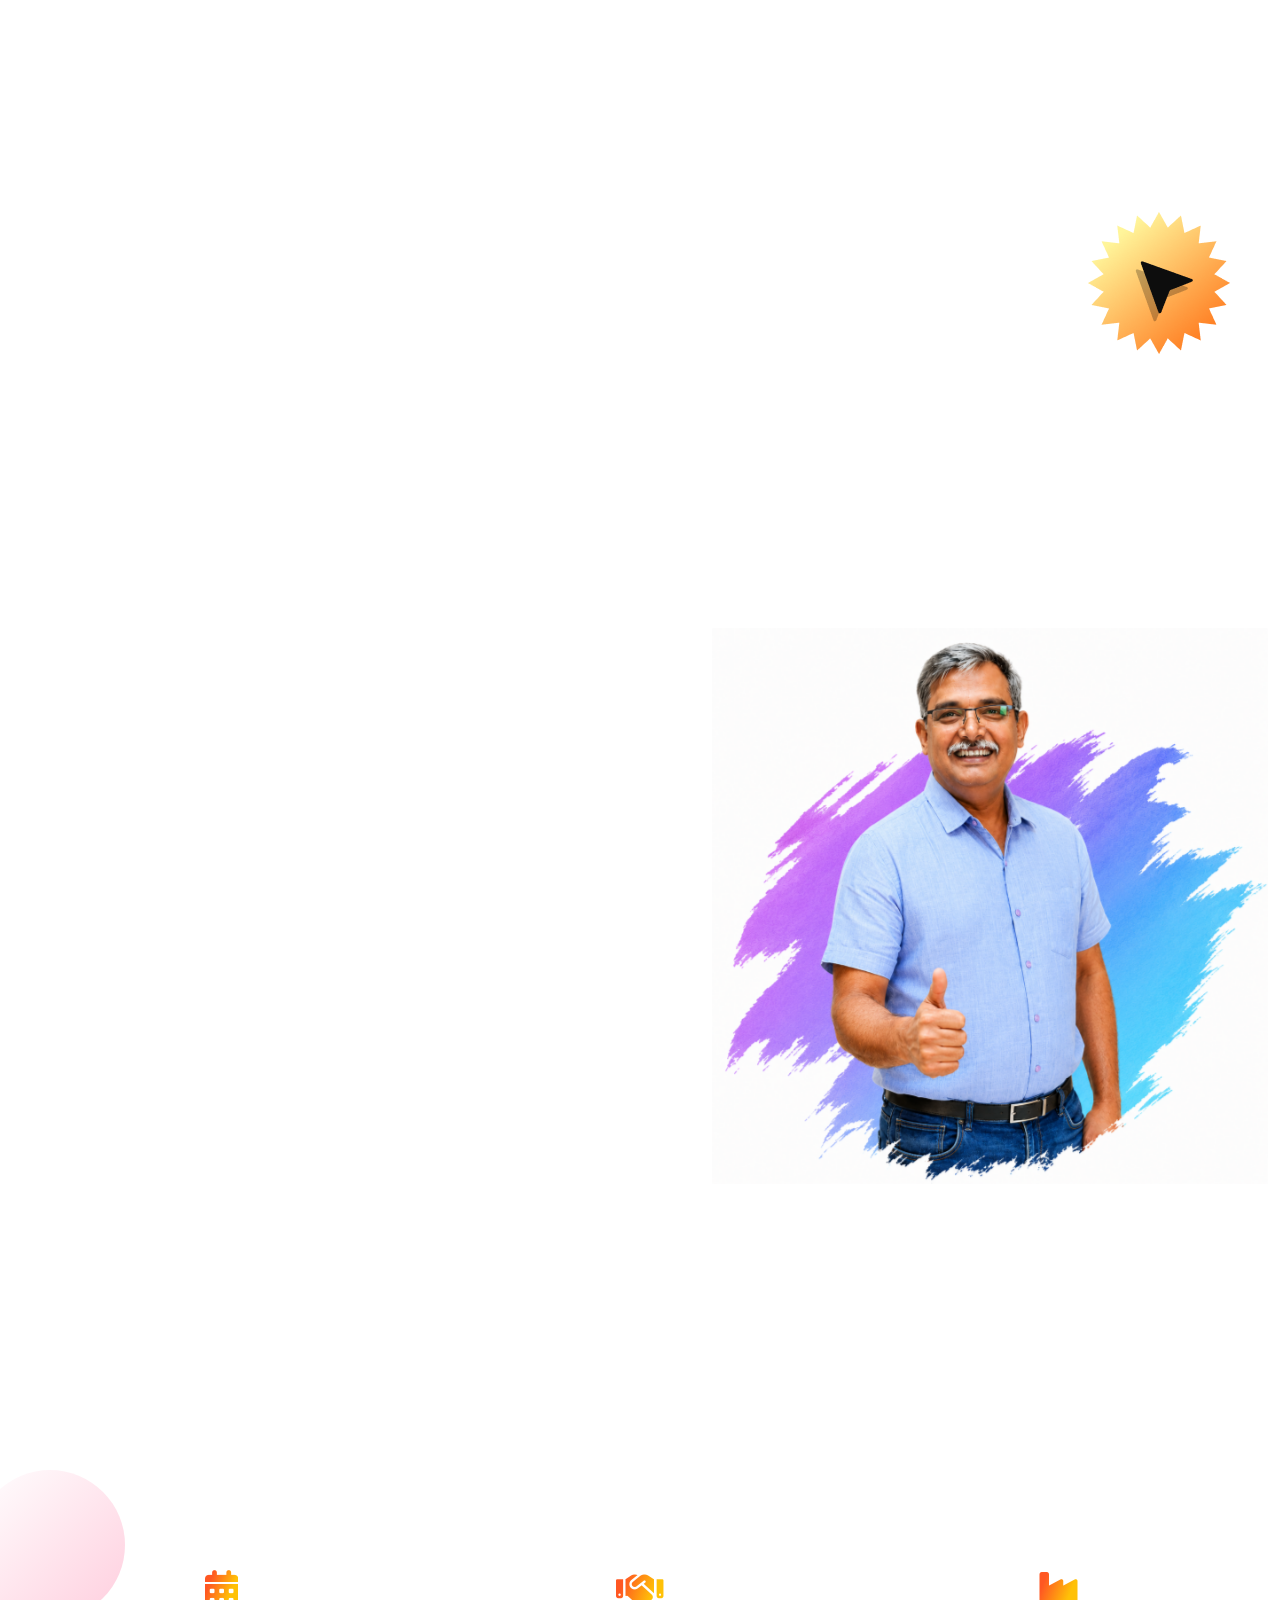
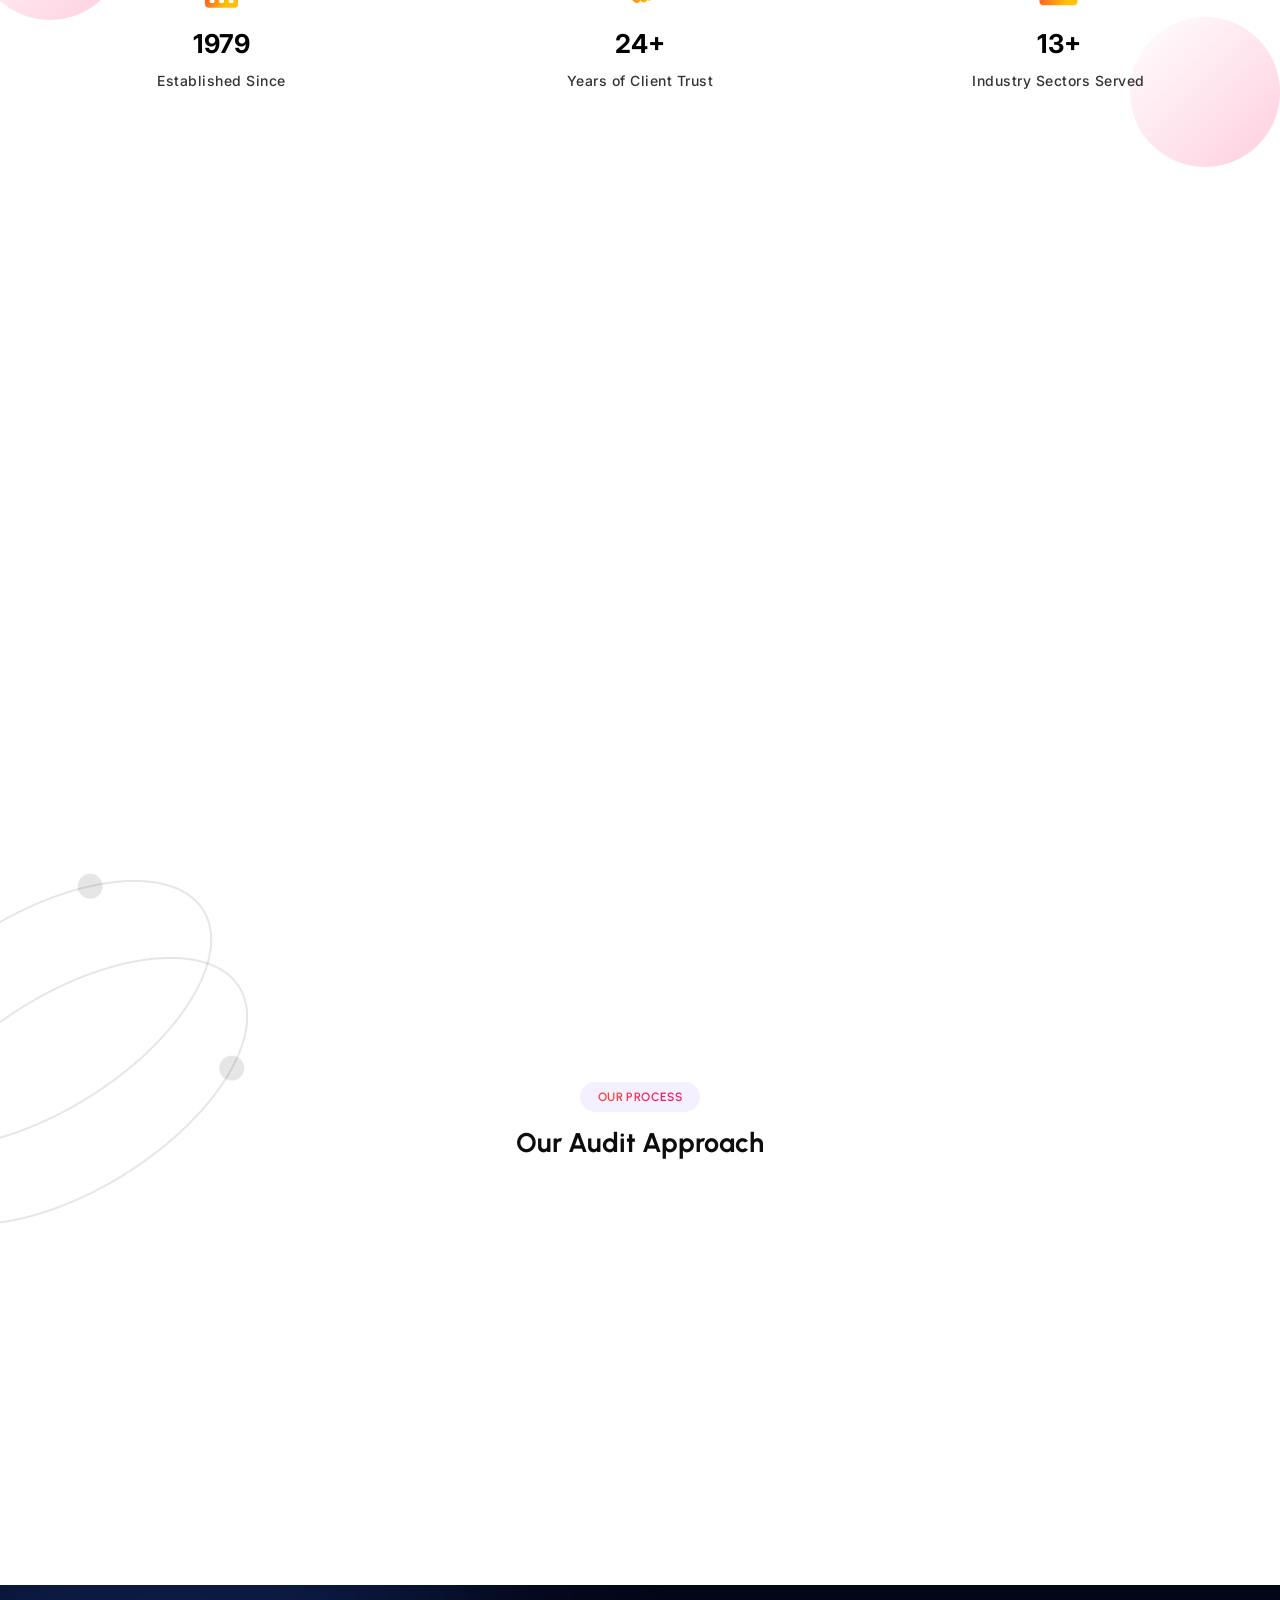
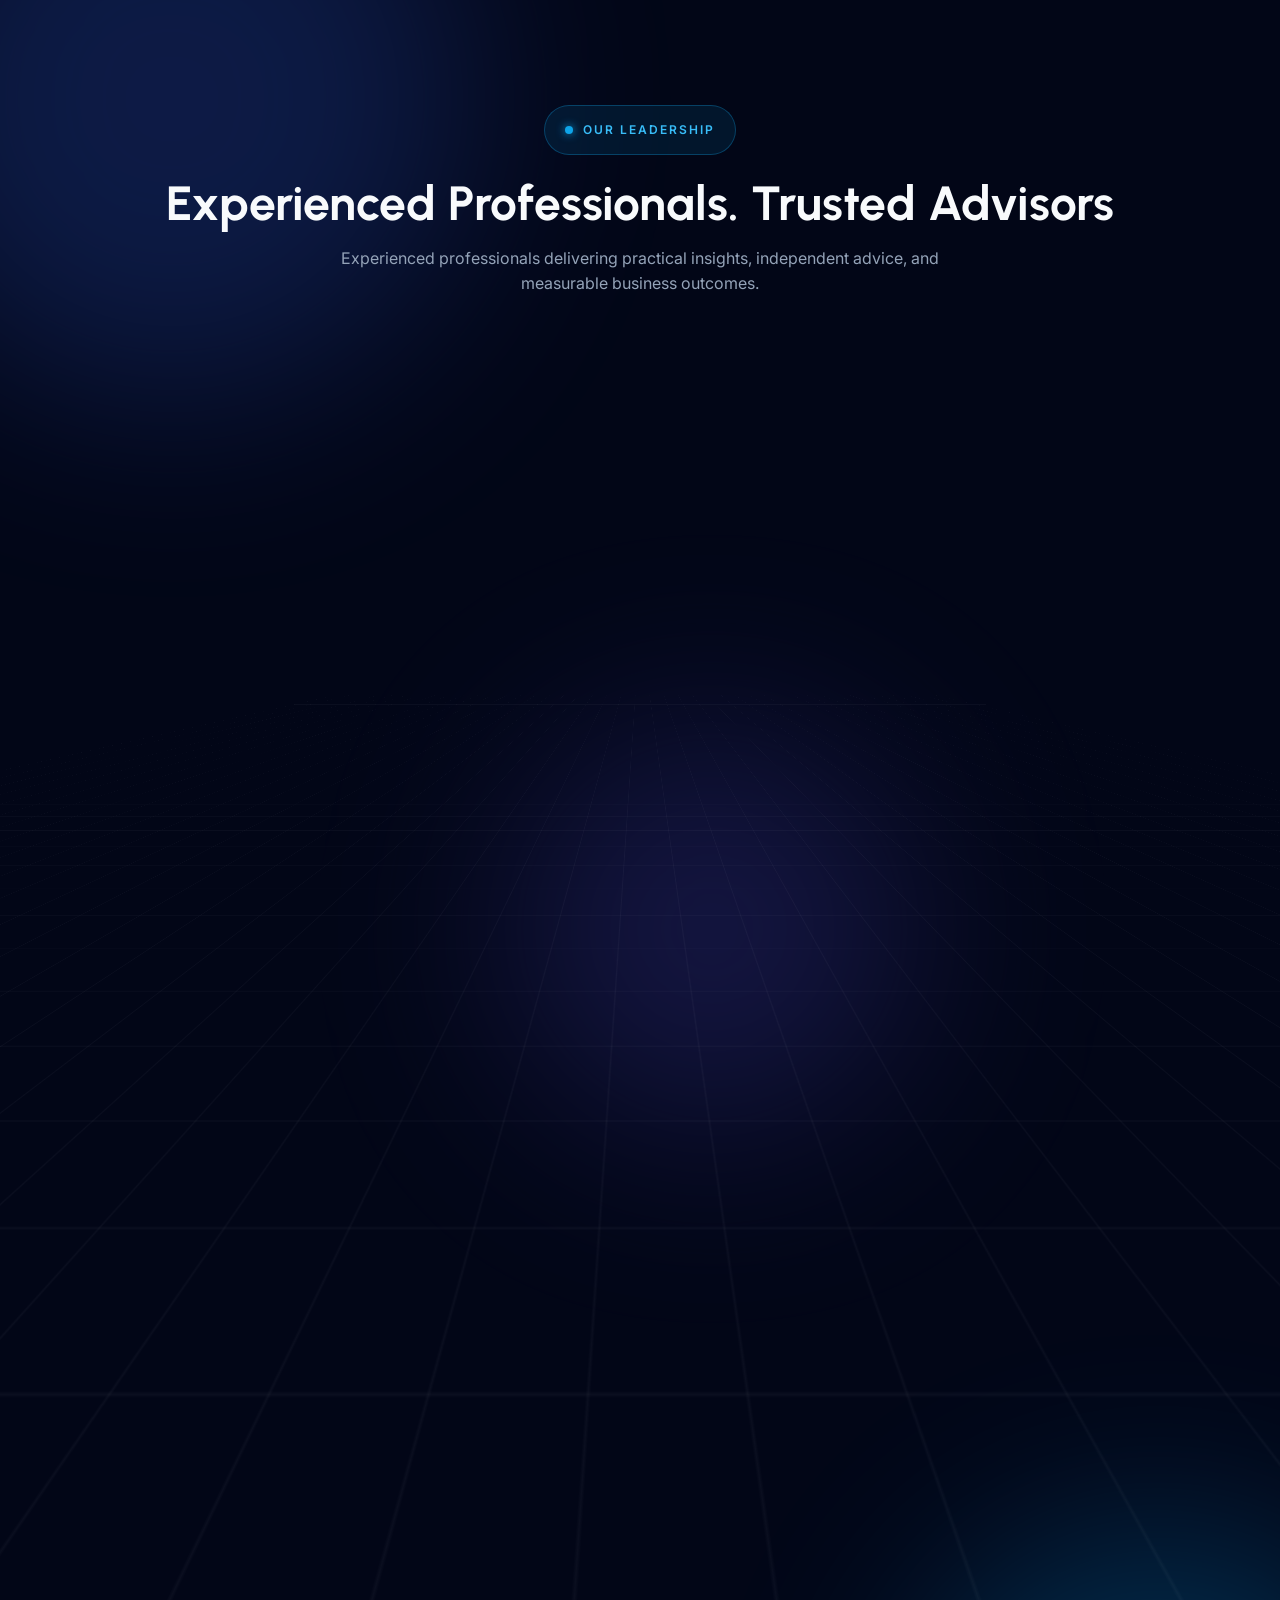
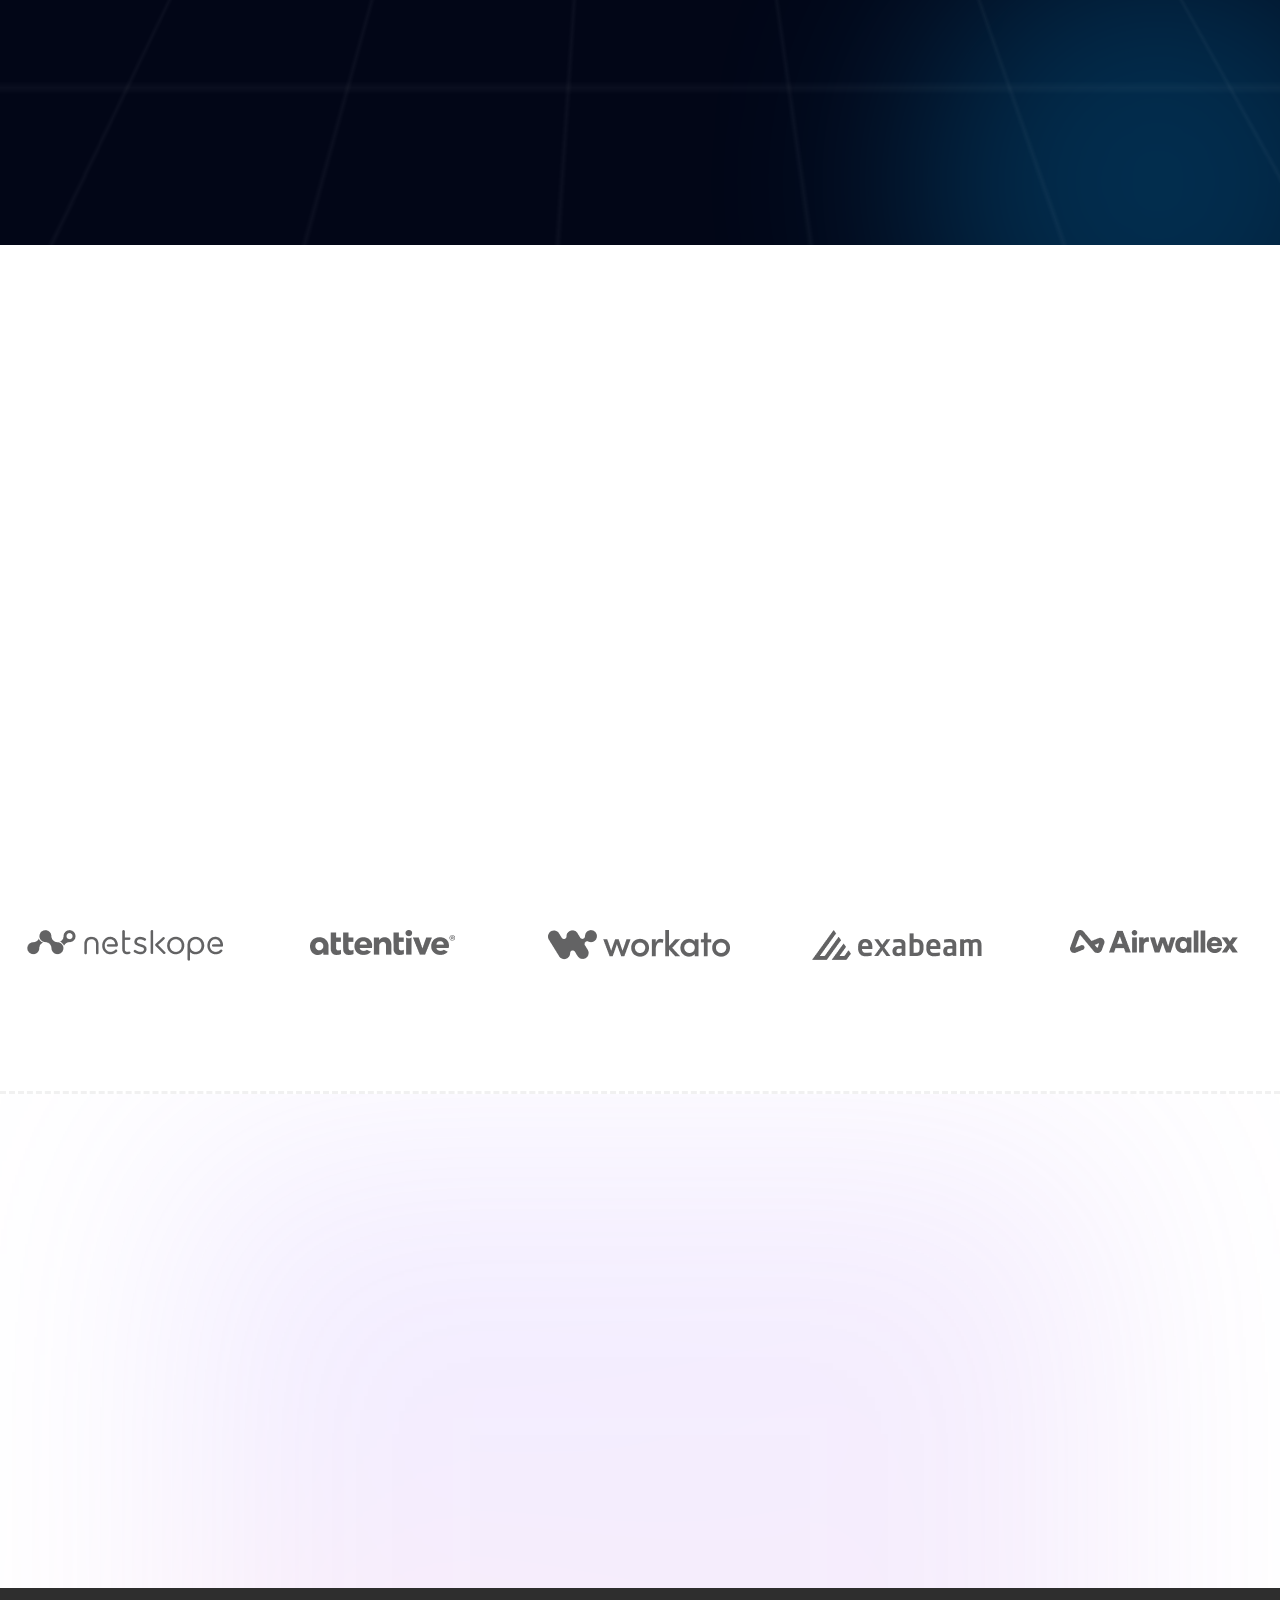
==== commit ef0962c1: "contant changes" ====
--- a/index.html
+++ b/index.html
@@ -779,9 +779,9 @@
 
         <div class="counter-inner">
             <div class="container">
-                <div class="row g-0">
-
-                    <div class="col-6 col-lg-4 col-md-3 col-sm-4">
+                <div class="row g-0" style="justify-content: center;">
+
+                    <div class="col-4 col-lg-4 col-md-3 col-sm-4">
                         <div class="counter_card">
                             <div>
                                 <i class="fa-solid fa-calendar-days count-icon"></i>
@@ -795,7 +795,7 @@
                         </div>
                     </div>
 
-                    <div class="col-6 col-lg-4 col-md-3 col-sm-4">
+                    <div class="col-4 col-lg-4 col-md-3 col-sm-4">
                         <div class="counter_card">
                             <div>
                                 <i class="fa-solid fa-handshake count-icon"></i>
@@ -809,7 +809,7 @@
                         </div>
                     </div>
 
-                    <div class="col-6 col-lg-4 col-md-3 col-sm-4">
+                    <div class="col-4 col-lg-4 col-md-3 col-sm-4">
                         <div class="counter_card">
                             <div>
                                 <i class="fa-solid fa-industry count-icon"></i>
@@ -958,6 +958,53 @@
     </section>
     <!-- Why Choose Us Section End -->
 
+<section class="work_process_section pb_100" style="padding-top: 0;">
+    <div class="container">
+        <div class="section_title centred">
+            <div class="tag_text">
+                <h6>Our Process</h6>
+            </div>
+            <h2>Our Audit Approach</h2>
+        </div>
+
+        <div class="row">
+
+            <div class="col-xl-4 col-lg-4 col-md-6 col-sm-12">
+                <div class="process_block_one centred" data-aos="fade-up"
+                    data-aos-easing="linear" data-aos-duration="500">
+                    <div class="process_icon">
+                        <i class="icon-35"></i>
+                    </div>
+                    <h4>Step 1: Planning & Risk Assessment</h4>
+                    <p>We understand your business, evaluate key risks, define the audit scope, and develop a tailored audit plan aligned with your objectives.</p>
+                </div>
+            </div>
+
+            <div class="col-xl-4 col-lg-4 col-md-6 col-sm-12">
+                <div class="process_block_one centred shape_image" data-aos="fade-up"
+                    data-aos-easing="linear" data-aos-duration="600">
+                    <div class="process_icon">
+                        <i class="icon-36"></i>
+                    </div>
+                    <h4>Step 2: Audit Execution</h4>
+                    <p>Our team performs detailed reviews, evaluates internal controls, verifies compliance, and identifies operational and financial risks.</p>
+                </div>
+            </div>
+
+            <div class="col-xl-4 col-lg-4 col-md-6 col-sm-12">
+                <div class="process_block_one centred" data-aos="fade-up"
+                    data-aos-easing="linear" data-aos-duration="700">
+                    <div class="process_icon">
+                        <i class="icon-37"></i>
+                    </div>
+                    <h4>Step 3: Reporting & Improvement</h4>
+                    <p>We provide practical recommendations, actionable insights, and implementation support to strengthen governance and improve business performance.</p>
+                </div>
+            </div>
+
+        </div>
+    </div>
+</section>
 
     <!-- Team Section -->
     <!-- Premium Corporate Enterprise Leadership Section -->
@@ -1245,7 +1292,7 @@
     <footer class="main_footer">
         <div class="footer_top">
             <div class="container">
-                <div class="row">
+                <div class="row" style="align-items: baseline;">
                     <div class="col-xl-4 col-lg-4 col-md-6 col-sm-12">
                         <div class="footer_widget about_widget aos-init aos-animate" data-aos="fade-right"
                             data-aos-easing="linear" data-aos-duration="500">
--- a/assets/css/elements-css/footer.css
+++ b/assets/css/elements-css/footer.css
@@ -18,13 +18,13 @@
 }
 
 .footer_widget .footer_logo {
-    margin-bottom: 30px;
+    margin-bottom: 10px;
 }
 
 .footer_widget p {
     line-height: 26px;
     color: #444242db;
-    margin-bottom: 33px;
+    margin-bottom: 12px;
 }
 
 h4.footer_widget_title {
@@ -34,7 +34,7 @@
 }
 
 .footer_widget ul li a {
-    color:#444242db;
+    color: #444242db;
     font-size: 14px;
     font-weight: 400;
     line-height: 18px;
--- a/assets/css/style.css
+++ b/assets/css/style.css
@@ -1967,7 +1967,7 @@
 .process_block_one h4 {
     color: #0D0D0D;
     font-family: var(--primary-font);
-    font-size: 24px;
+    font-size: 16px;
     font-style: normal;
     font-weight: 700;
     line-height: 30px;
@@ -1977,7 +1977,7 @@
 .process_block_one p {
     color: #6A6A6A;
     font-family: var(--secondary-font);
-    font-size: 16px;
+    font-size: 15px;
     font-weight: 400;
     line-height: 26px;
     margin-bottom: 10px;
@@ -3081,16 +3081,15 @@
 
 .service_style_one .nav-tabs {
     position: relative;
-    display: grid;
-    margin-bottom: 60px;
-    align-items: center;
-    gap: 7px;
+    display: table;
+    margin-bottom: 0;
+    align-items: center;
     border-bottom: 1px dashed #d7d7d7;
     width: 30%;
     padding: 1rem;
     border: 1px dashed #b7000061;
     border-radius: 10px;
-    /* background: linear-gradient(to right, #ffe1e1ba, #ffffff7a); */
+    background: linear-gradient(to right, #ffe1e1ba, #ffffff7a);
 }
 
 
@@ -4418,6 +4417,7 @@
     font-weight: 400;
     line-height: 28px;
     margin-bottom: 20px;
+    text-align: justify;
 }
 
 .post_share_option {
@@ -7781,4 +7781,24 @@
 
 .confInfoP {
     color: #c1cbec !important;
+}
+
+.details_text_p {
+    font-size: 16px;
+    font-weight: 600;
+    margin-bottom: 6px;
+    -webkit-text-fill-color: #0000;
+    background: linear-gradient(90deg, #4b3376, red);
+    background-clip: text;
+    color: #0000;
+}
+
+.serviceImg {
+    min-height: 400px;
+    max-height: 400px;
+    width: 100%;
+    object-fit: cover;
+    border-radius: 30px;
+    border: 3px dashed #e4e4e4;
+    padding: 1rem;
 }
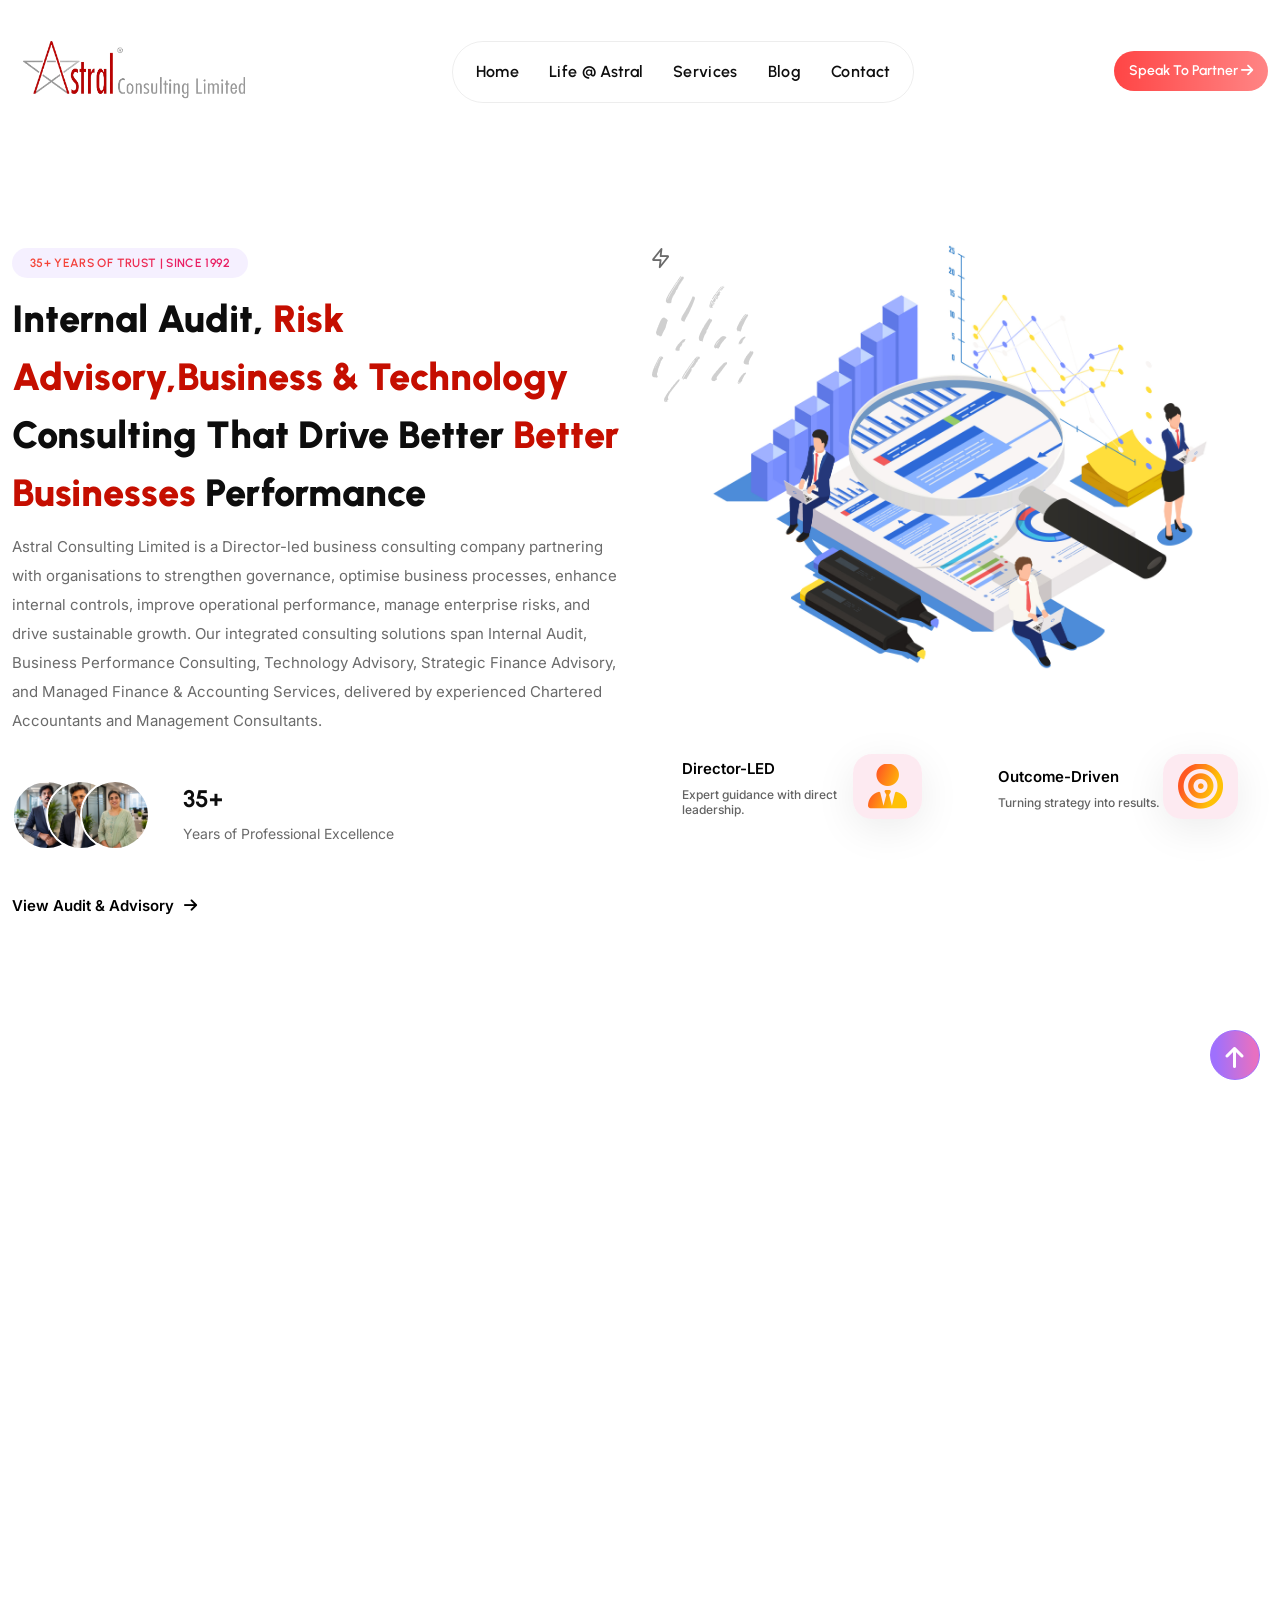
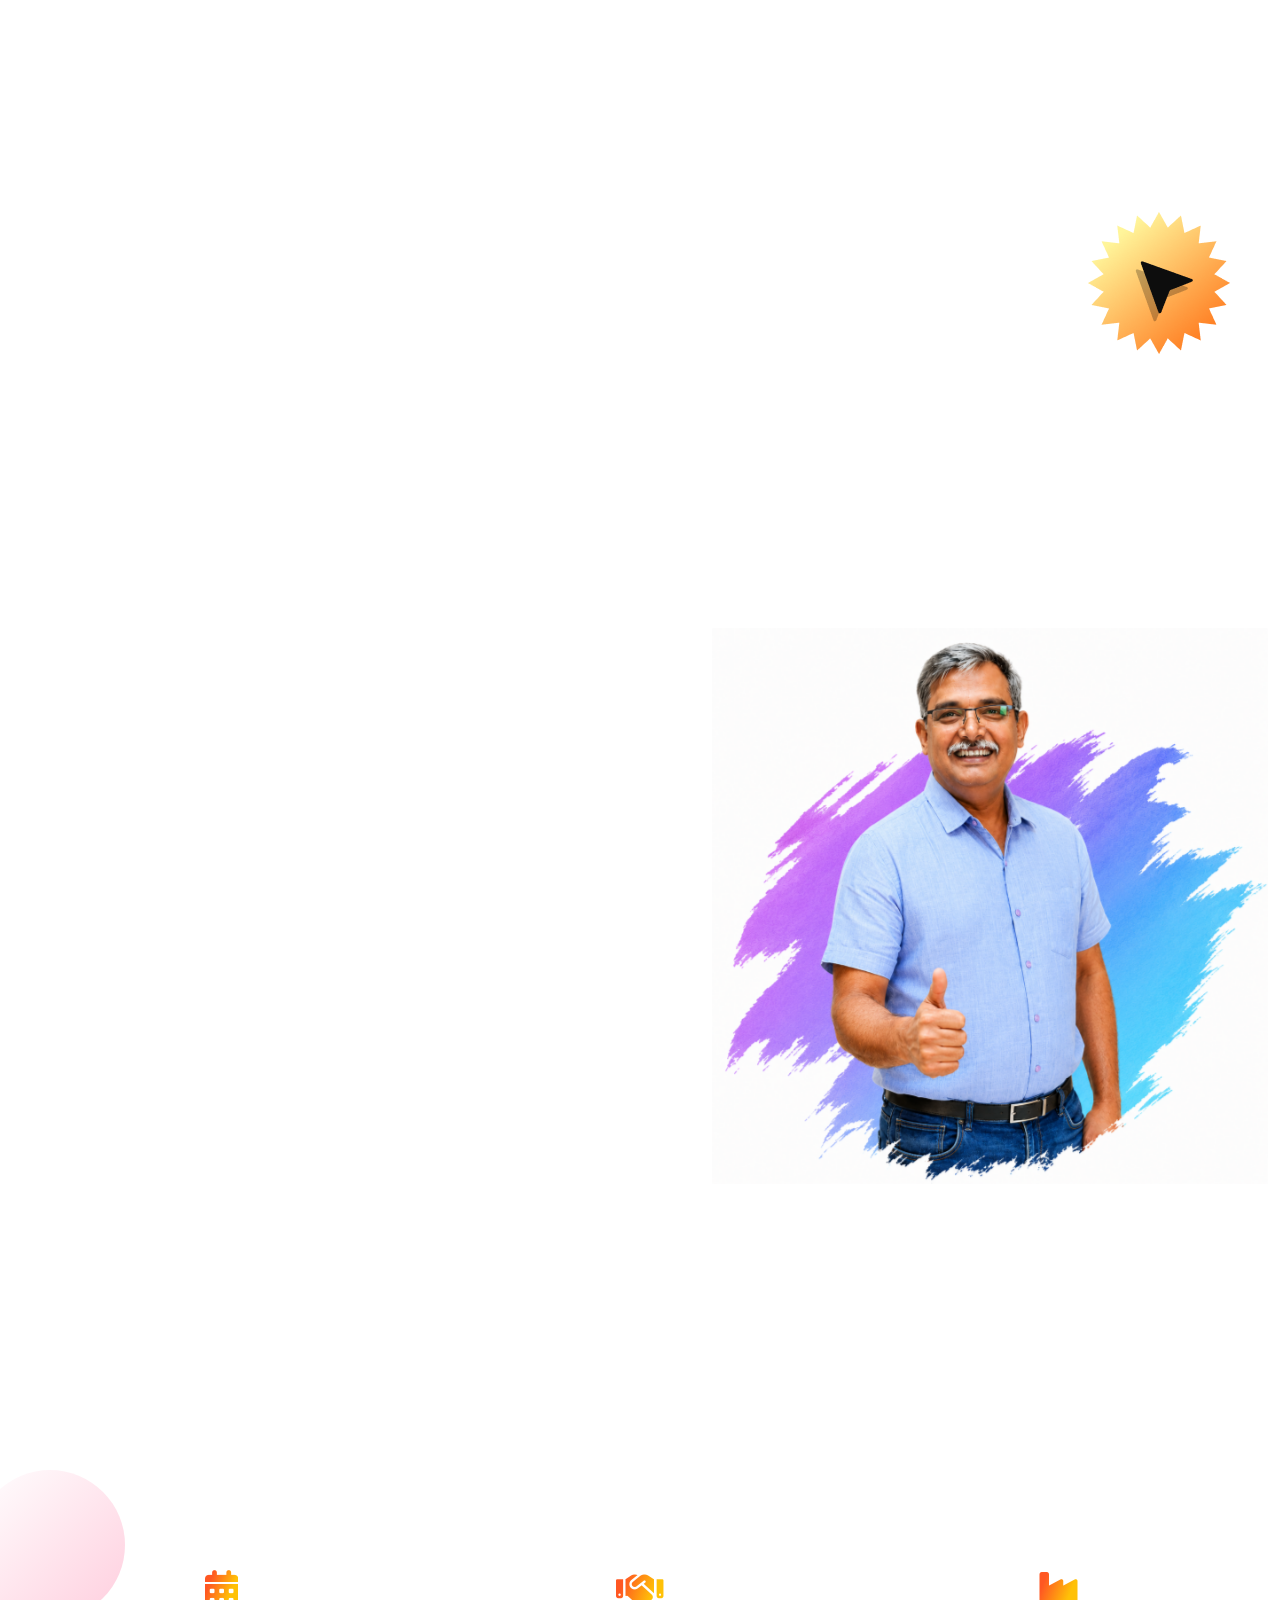
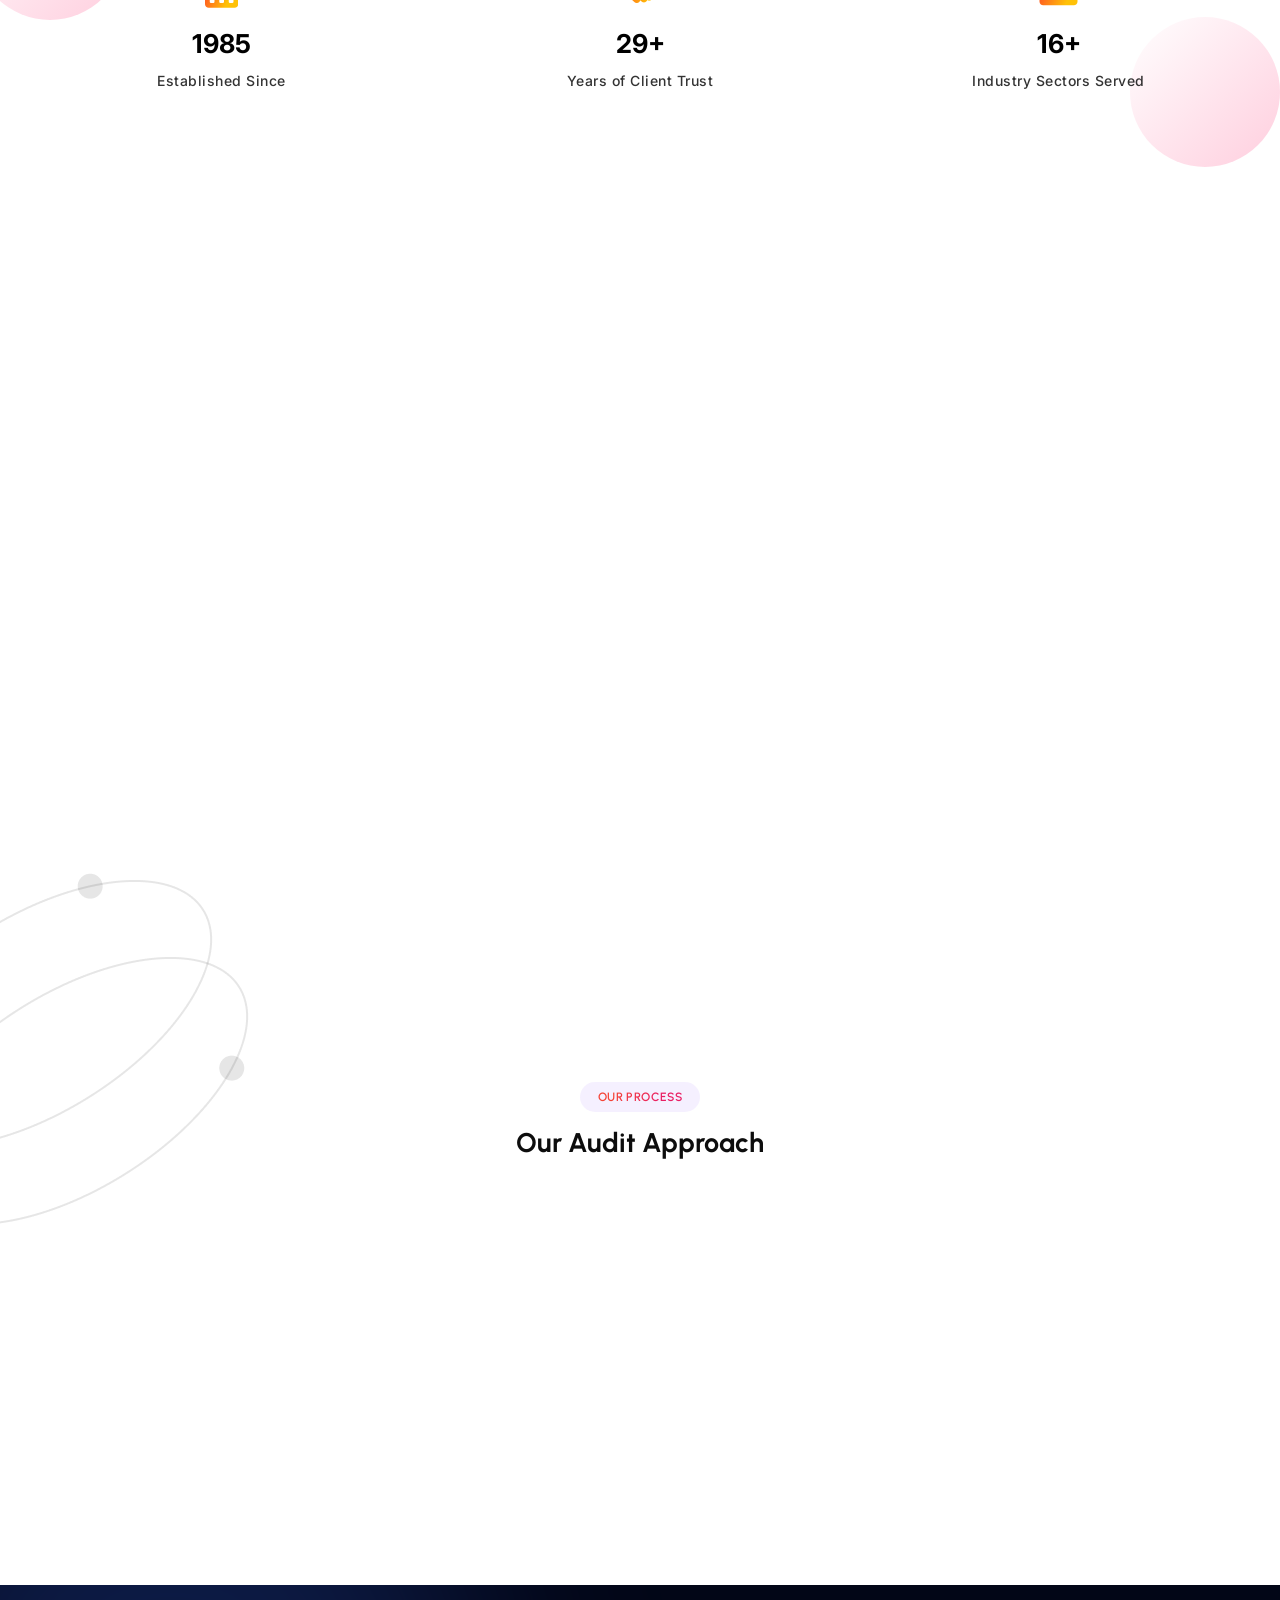
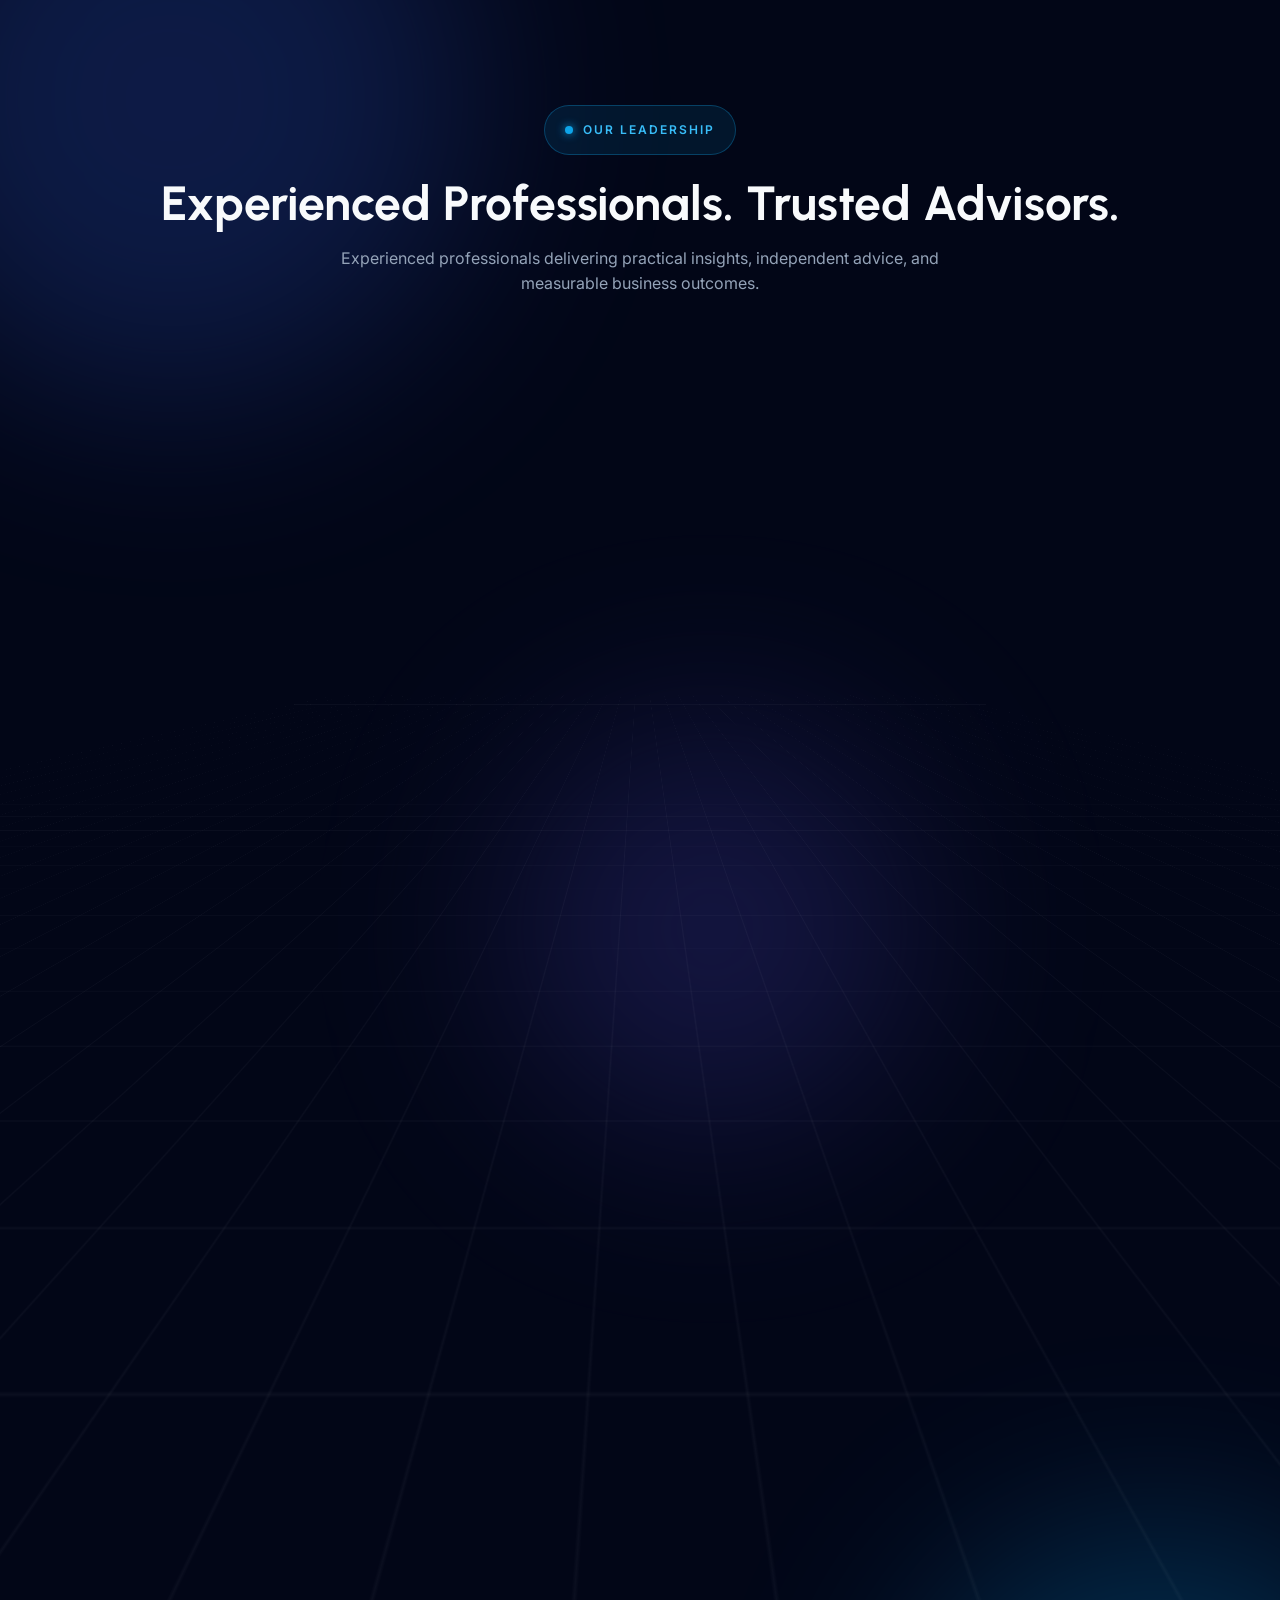
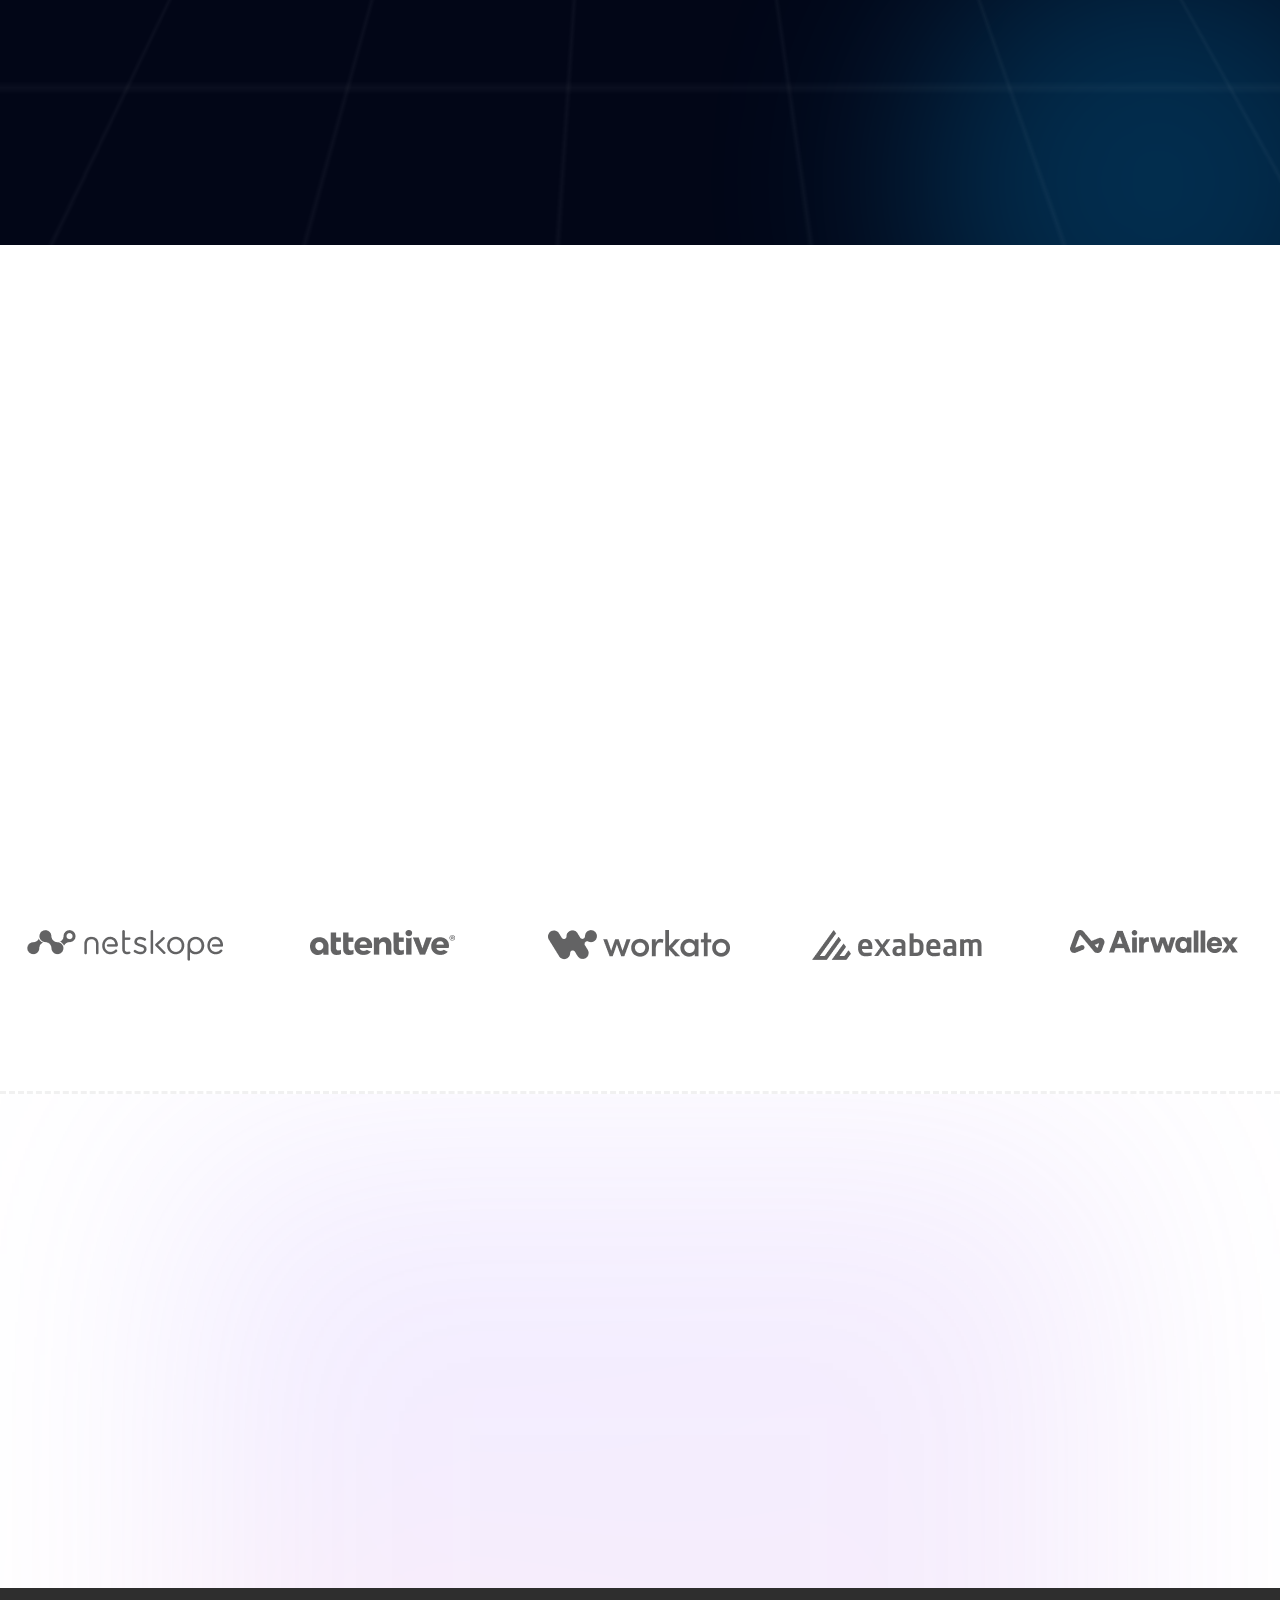
==== commit 88cb2a99: "contant changes" ====
--- a/index.html
+++ b/index.html
@@ -203,7 +203,6 @@
                         </div>
                     </div>
 
-
                 </div>
             </div>
         </div>
@@ -223,8 +222,78 @@
                             <!--Keep This Empty / Menu will come through Javascript-->
                         </nav>
                     </div>
-                    <div class="header_right_content">
-                        <button class="search-toggler d-none"><i class="icon-50"></i></button>
+                  <div class="header_right_content">
+                        <div class="link-btn">
+                            <a href="#" class="btn_style_one" data-bs-toggle="modal" data-bs-target="#partnerModal">
+                                <span>Speak To Partner</span>
+                                <i class="fas fa-arrow-right"></i>
+                            </a>
+                        </div>
+                        <!-- Modal -->
+                        <div class="modal fade premium-modal" id="partnerModal" tabindex="-1" aria-hidden="true">
+
+                            <div class="modal-dialog modal-dialog-centered">
+
+                                <div class="modal-content">
+
+                                    <div class="modal-header border-0">
+
+                                        <div>
+                                            <span class="modal-badge">
+                                                <i class="fas fa-sparkles"></i>
+                                                Support
+                                            </span>
+
+                                            <h3 class="modal-title">
+                                                Speak To Partner
+                                            </h3>
+
+                                            <p class="modal-desc">
+                                                Let's discuss your requirements and find the best solution.
+                                            </p>
+                                        </div>
+
+                                        <button type="button" class="btn-close" data-bs-dismiss="modal"></button>
+
+                                    </div>
+
+                                    <div class="modal-body">
+
+                                        <form>
+
+                                            <div class="input-group-premium">
+                                                <i class="fas fa-user"></i>
+                                                <input type="text" placeholder="Full Name">
+                                            </div>
+
+                                            <div class="input-group-premium">
+                                                <i class="fas fa-envelope"></i>
+                                                <input type="email" placeholder="Email Address">
+                                            </div>
+
+                                            <div class="input-group-premium">
+                                                <i class="fas fa-phone"></i>
+                                                <input type="tel" placeholder="Phone Number">
+                                            </div>
+
+                                            <div class="input-group-premium textarea-group">
+                                                <i class="fas fa-message"></i>
+                                                <textarea placeholder="Tell us about your project"></textarea>
+                                            </div>
+
+                                            <button class="premium-submit">
+                                                <span>Send Request</span>
+                                                <i class="fas fa-paper-plane"></i>
+                                            </button>
+
+                                        </form>
+
+                                    </div>
+
+                                </div>
+
+                            </div>
+                        </div>
                     </div>
                 </div>
             </div>
@@ -1026,7 +1095,7 @@
                     <span class="pulse-dot"></span>
                     OUR LEADERSHIP
                 </div>
-                <h2 class="corp-title">Experienced Professionals. Trusted Advisors</h2>
+                <h2 class="corp-title">Experienced Professionals. Trusted Advisors.</h2>
                 <p class="corp-subtitle">Experienced professionals delivering practical insights, independent advice,
                     and measurable business outcomes.</p>
             </div>
@@ -1068,6 +1137,41 @@
                     <!-- Card 2 -->
                     <div class="corp-card" data-aos="fade-right" data-aos-delay="100">
                         <div class="corp-card-shine"></div>
+                        <div class="corp-avatar">
+                            <img src="assets/images/team/ramesh.png" alt="Ramesh">
+                            <div class="corp-role-tag">Forensics</div>
+                        </div>
+                        <div class="corp-info">
+                            <h4>K Ramesh</h4>
+                            <p>Principal Consultant</p>
+                            <p class="confInfoP">Specialises in Risk Based Internal Audit, Control Evaluation, Forensic Audit, Fraud
+                                Investigation and Governance Reviews.</p>
+                        </div>            
+                    </div>
+
+                    <!-- Card 3 -->
+                      <div class="corp-card" data-aos="fade-left" data-aos-delay="100">
+                        <div class="corp-card-shine"></div>
+                        <div class="corp-avatar">
+                            <img src="assets/images/team/madhukar.png" alt="Madhukar">
+                            <div class="corp-role-tag">Direct Tax</div>
+                        </div>
+                        <div class="corp-info">
+                            <h4>Madhukar</h4>
+                            <p>Advisor – Tax & Regulatory Advisory</p>
+                            <p class="confInfoP">Specialises in Direct Tax, Corporate Tax Planning and Regulatory Advisory.</p>
+                        </div>
+                    </div>
+                </div>
+
+
+
+                <!-- RIGHT COLUMN -->
+                <div class="corp-column col-right">
+
+                    <!-- Card 4 -->
+                      <div class="corp-card" data-aos="fade-right" data-aos-delay="100">
+                        <div class="corp-card-shine"></div>
                          <div class="corp-avatar">
                             <img src="assets/images/team/muthu.jpeg" alt="Muthukumar">
                             <div class="corp-role-tag">Systems Audit</div>
@@ -1079,29 +1183,7 @@
                                 Transformation.</p>
                         </div>                
                     </div>
-
-                    <!-- Card 3 -->
-                    <div class="corp-card" data-aos="fade-right" data-aos-delay="100">
-                        <div class="corp-card-shine"></div>
-                        <div class="corp-avatar">
-                            <img src="assets/images/team/ramesh.png" alt="Ramesh">
-                            <div class="corp-role-tag">Forensics</div>
-                        </div>
-                        <div class="corp-info">
-                            <h4>K Ramesh</h4>
-                            <p>Principal Consultant</p>
-                            <p class="confInfoP">Specialises in Risk Based Internal Audit, Control Evaluation, Forensic Audit, Fraud
-                                Investigation and Governance Reviews.</p>
-                        </div>            
-                    </div>
-                </div>
-
-
-
-                <!-- RIGHT COLUMN -->
-                <div class="corp-column col-right">
-
-                    <!-- Card 4 -->
+                    <!-- Card 5 -->
                     <div class="corp-card" data-aos="fade-left" data-aos-delay="100">
                         <div class="corp-card-shine"></div>
                         <div class="corp-avatar">
@@ -1113,20 +1195,6 @@
                             <p>Principal Consultant</p>
                             <p class="confInfoP">Specialises in Risk-Based Internal Audit, Governance, Internal Controls and Process
                                 Reviews.</p>
-                        </div>
-                    </div>
-
-                    <!-- Card 5 -->
-                    <div class="corp-card" data-aos="fade-left" data-aos-delay="100">
-                        <div class="corp-card-shine"></div>
-                        <div class="corp-avatar">
-                            <img src="assets/images/team/madhukar.png" alt="Madhukar">
-                            <div class="corp-role-tag">Direct Tax</div>
-                        </div>
-                        <div class="corp-info">
-                            <h4>Madhukar</h4>
-                            <p>Advisor – Tax & Regulatory Advisory</p>
-                            <p class="confInfoP">Specialises in Direct Tax, Corporate Tax Planning and Regulatory Advisory.</p>
                         </div>
                     </div>
 
--- a/assets/css/style.css
+++ b/assets/css/style.css
@@ -1967,7 +1967,7 @@
 .process_block_one h4 {
     color: #0D0D0D;
     font-family: var(--primary-font);
-    font-size: 16px;
+    font-size: 18px;
     font-style: normal;
     font-weight: 700;
     line-height: 30px;
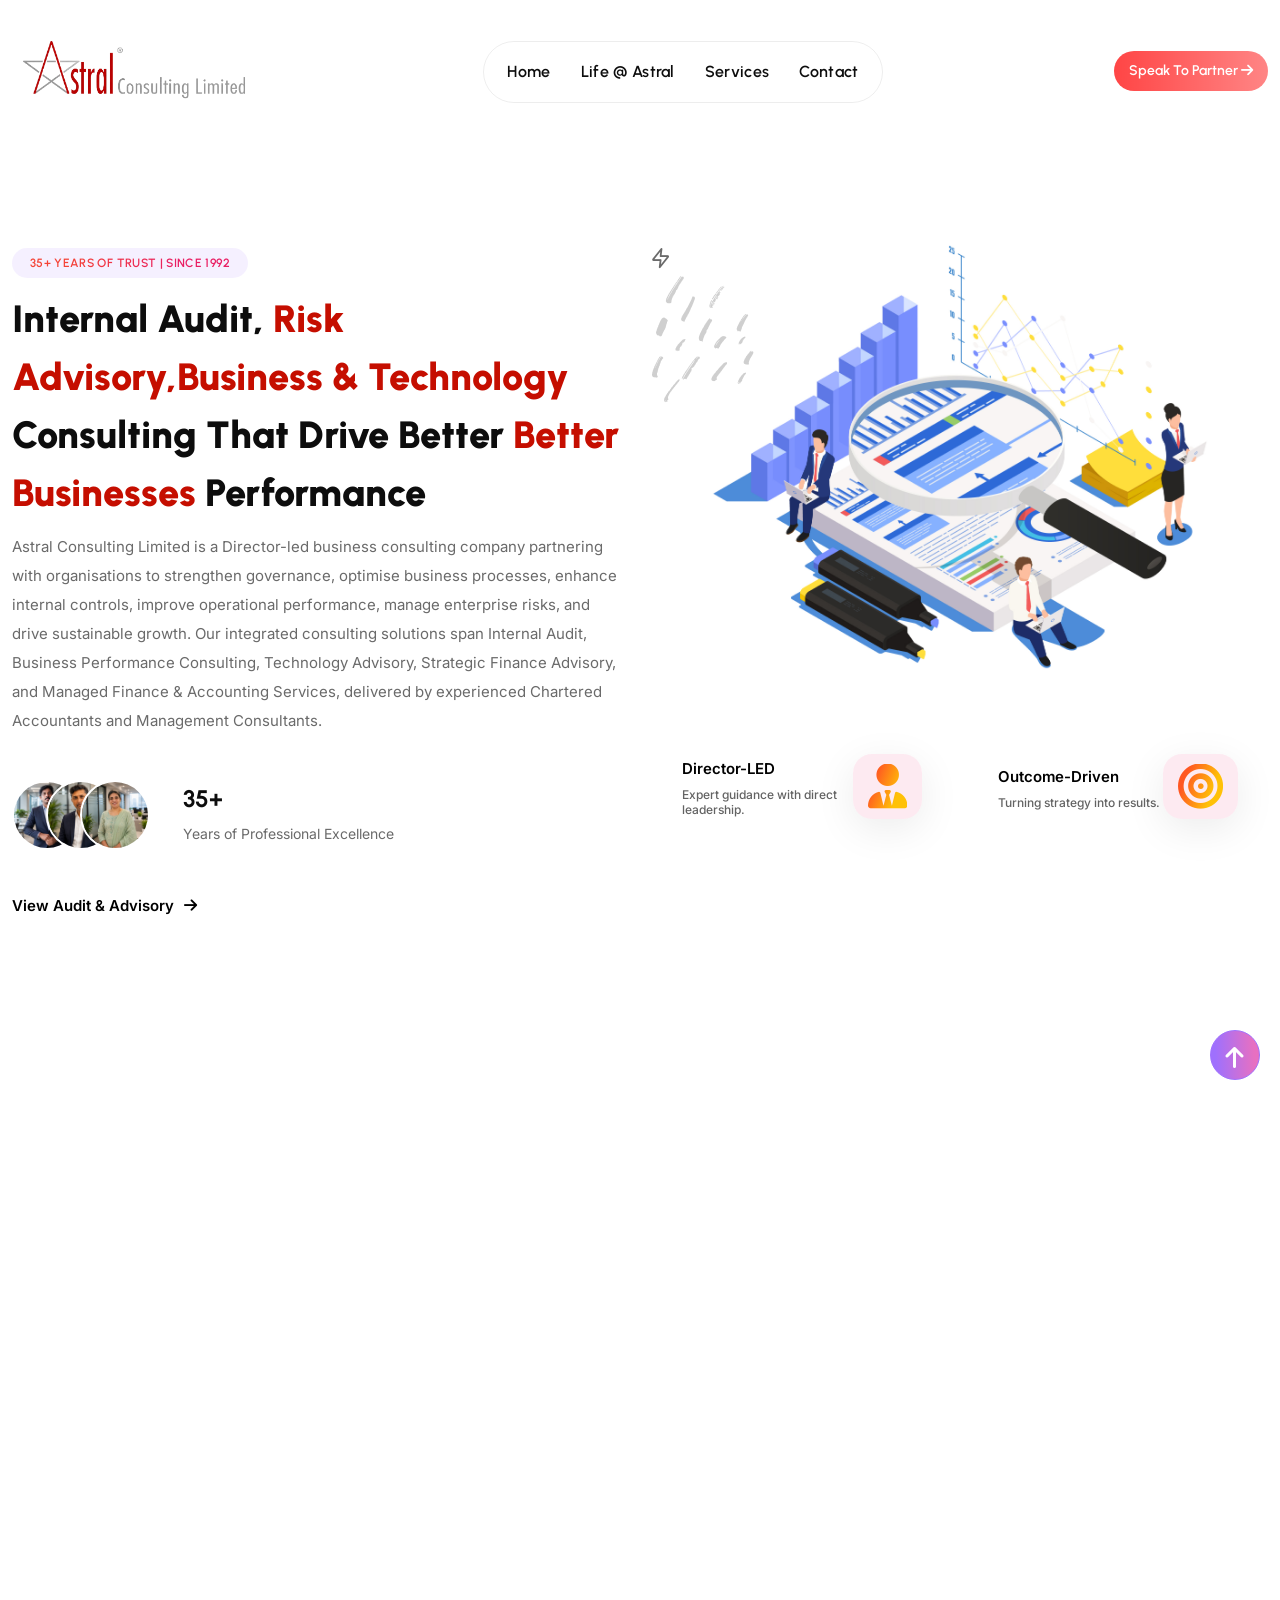
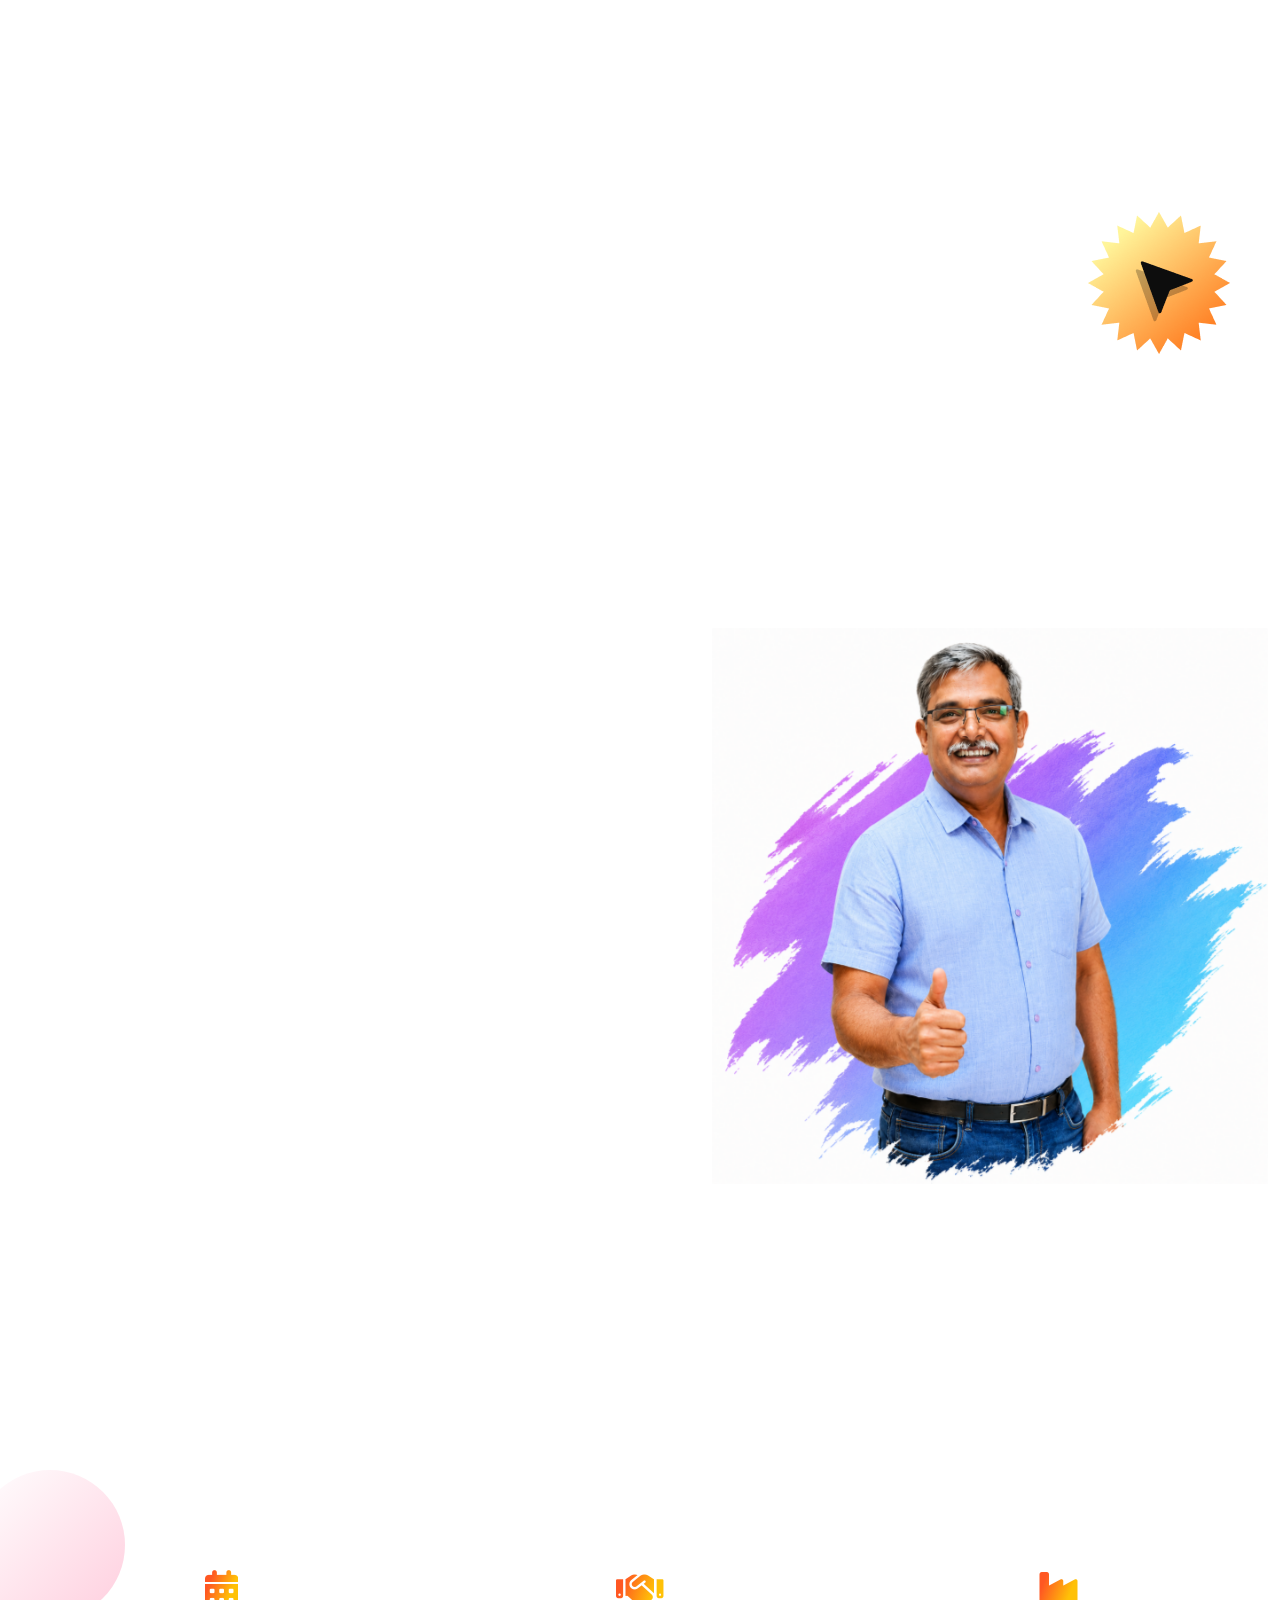
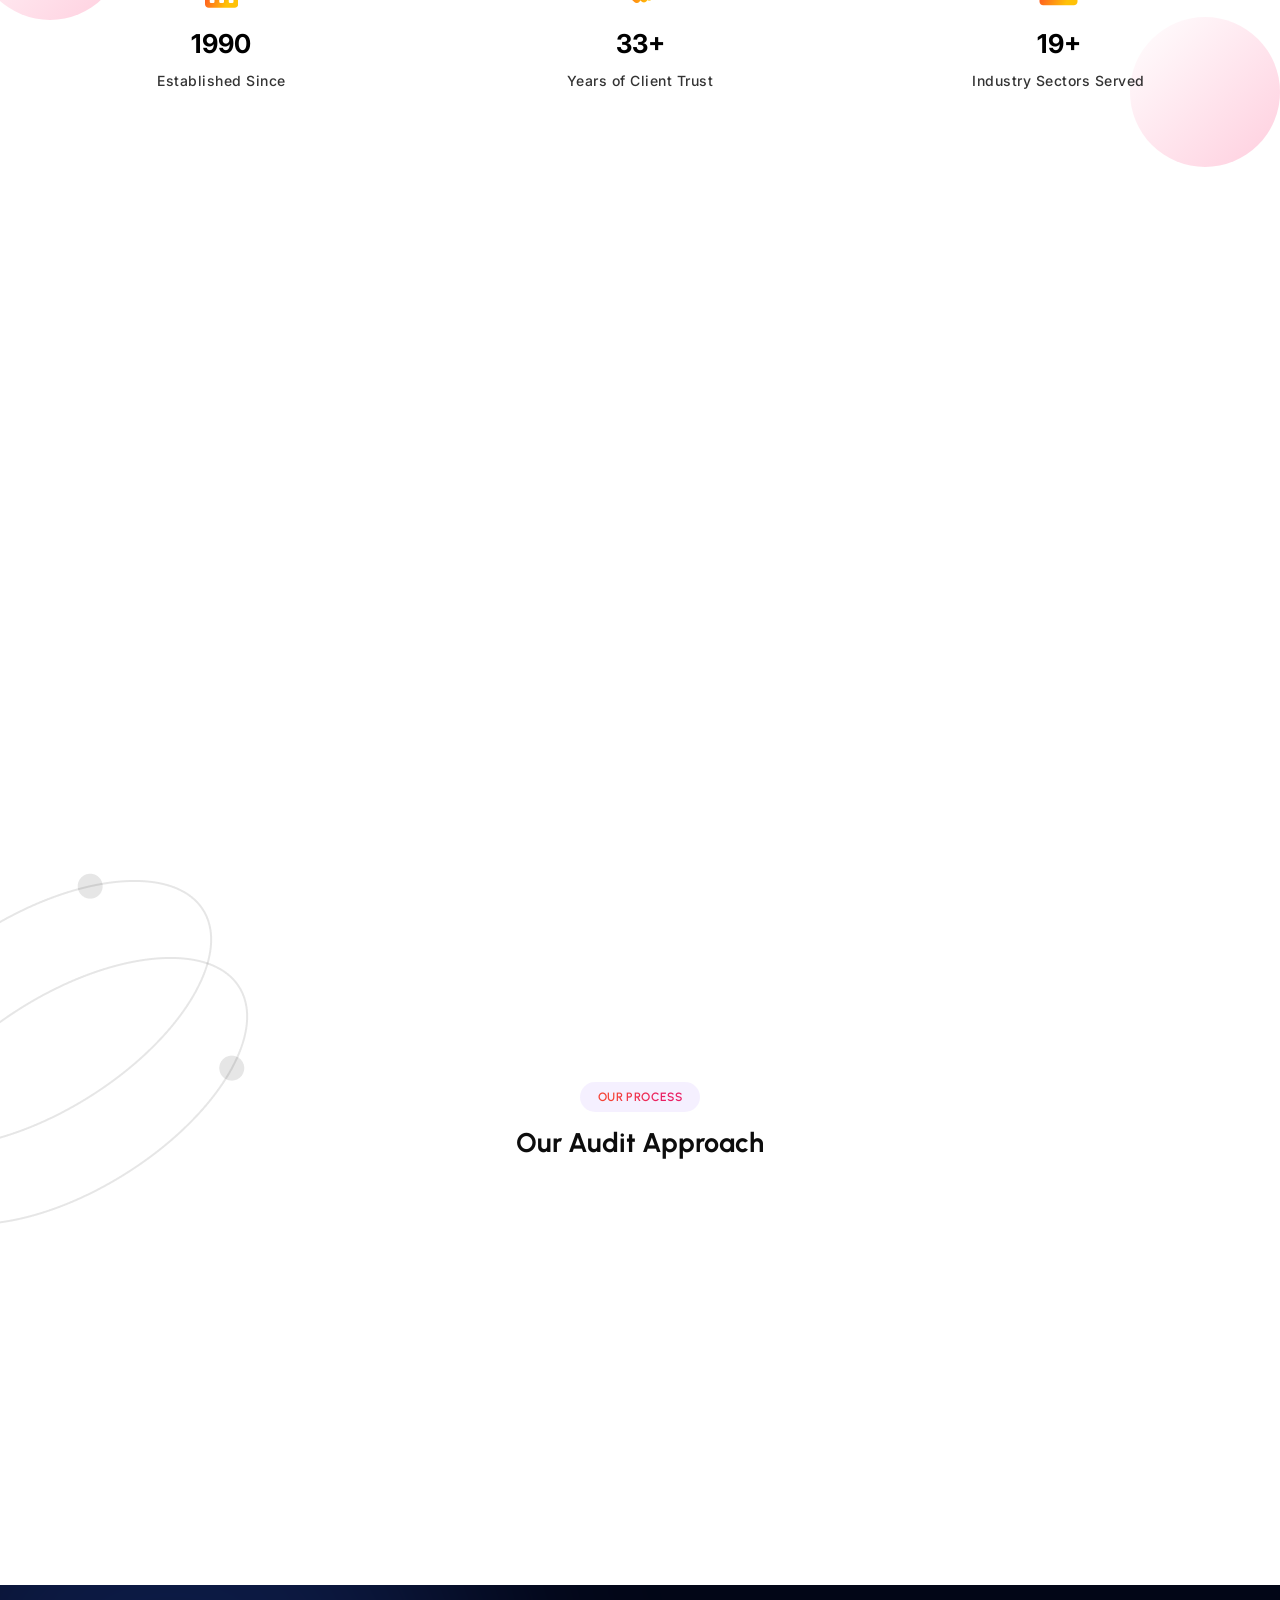
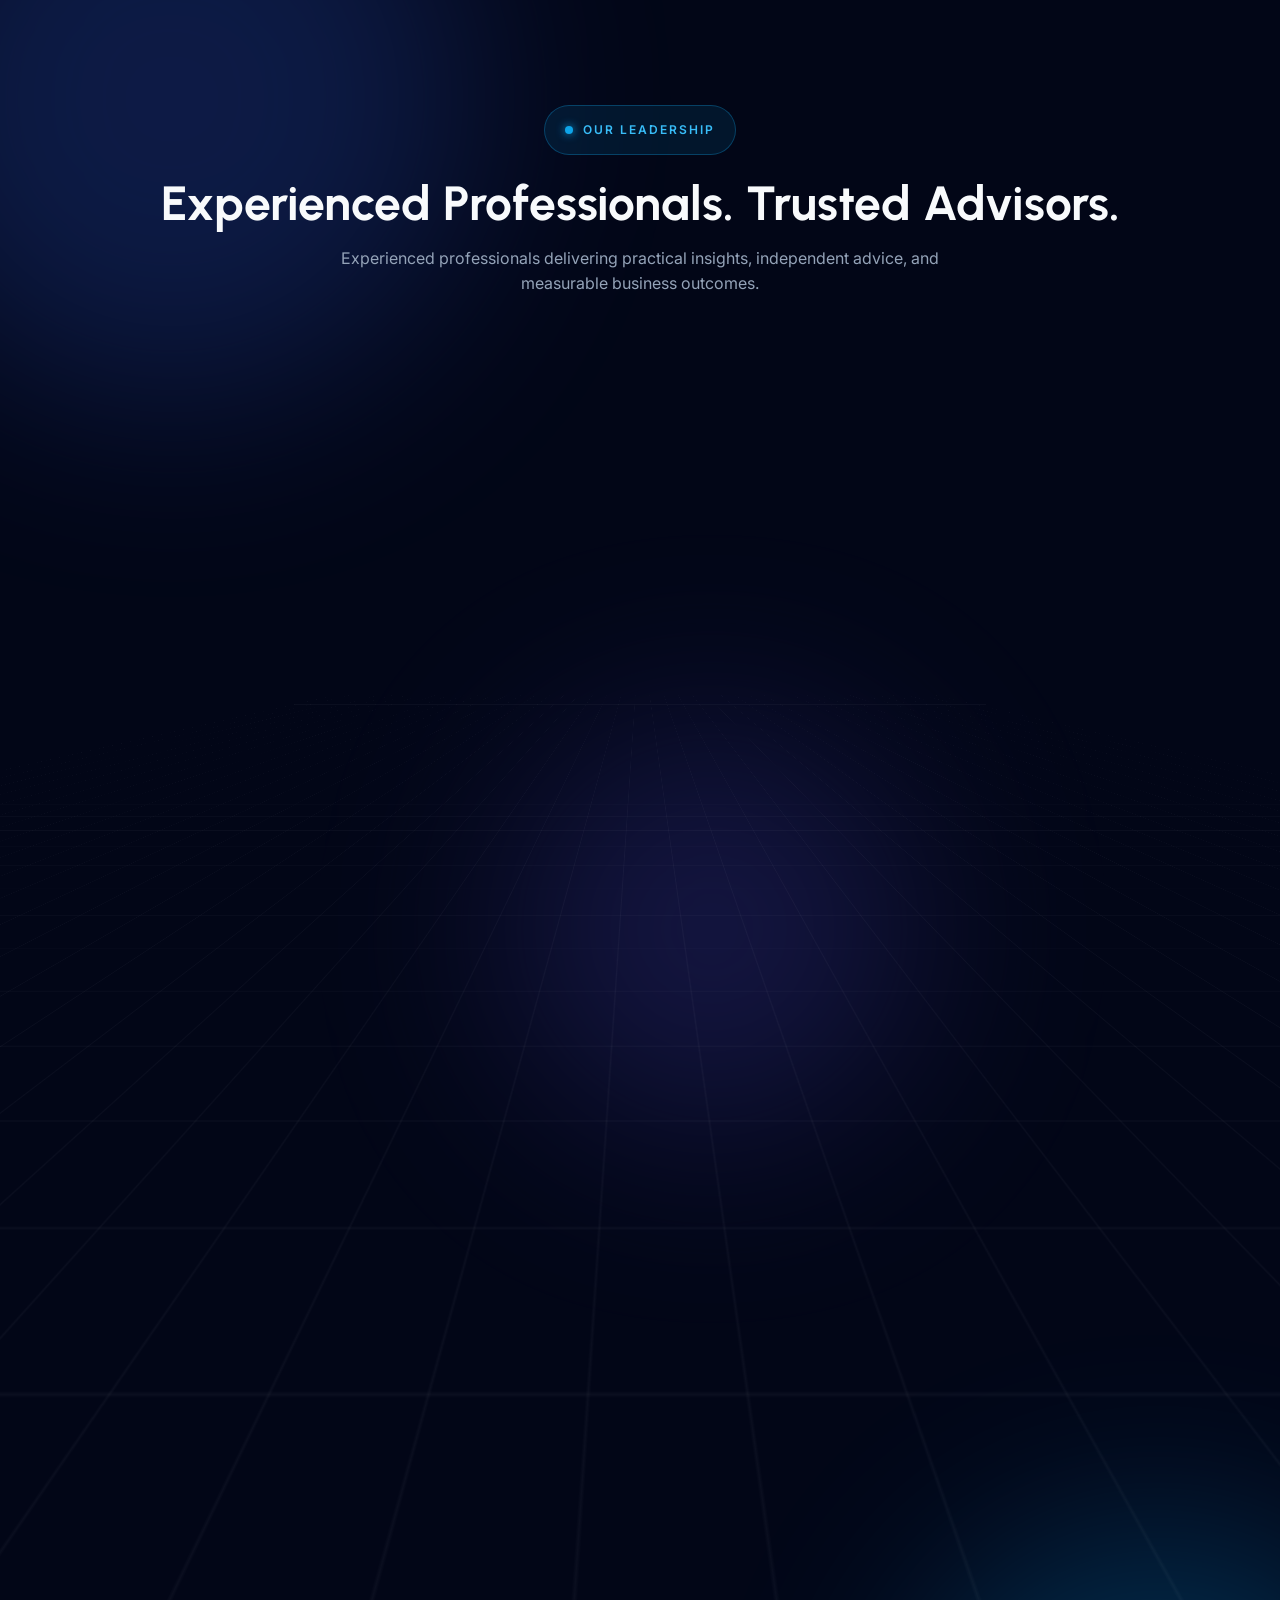
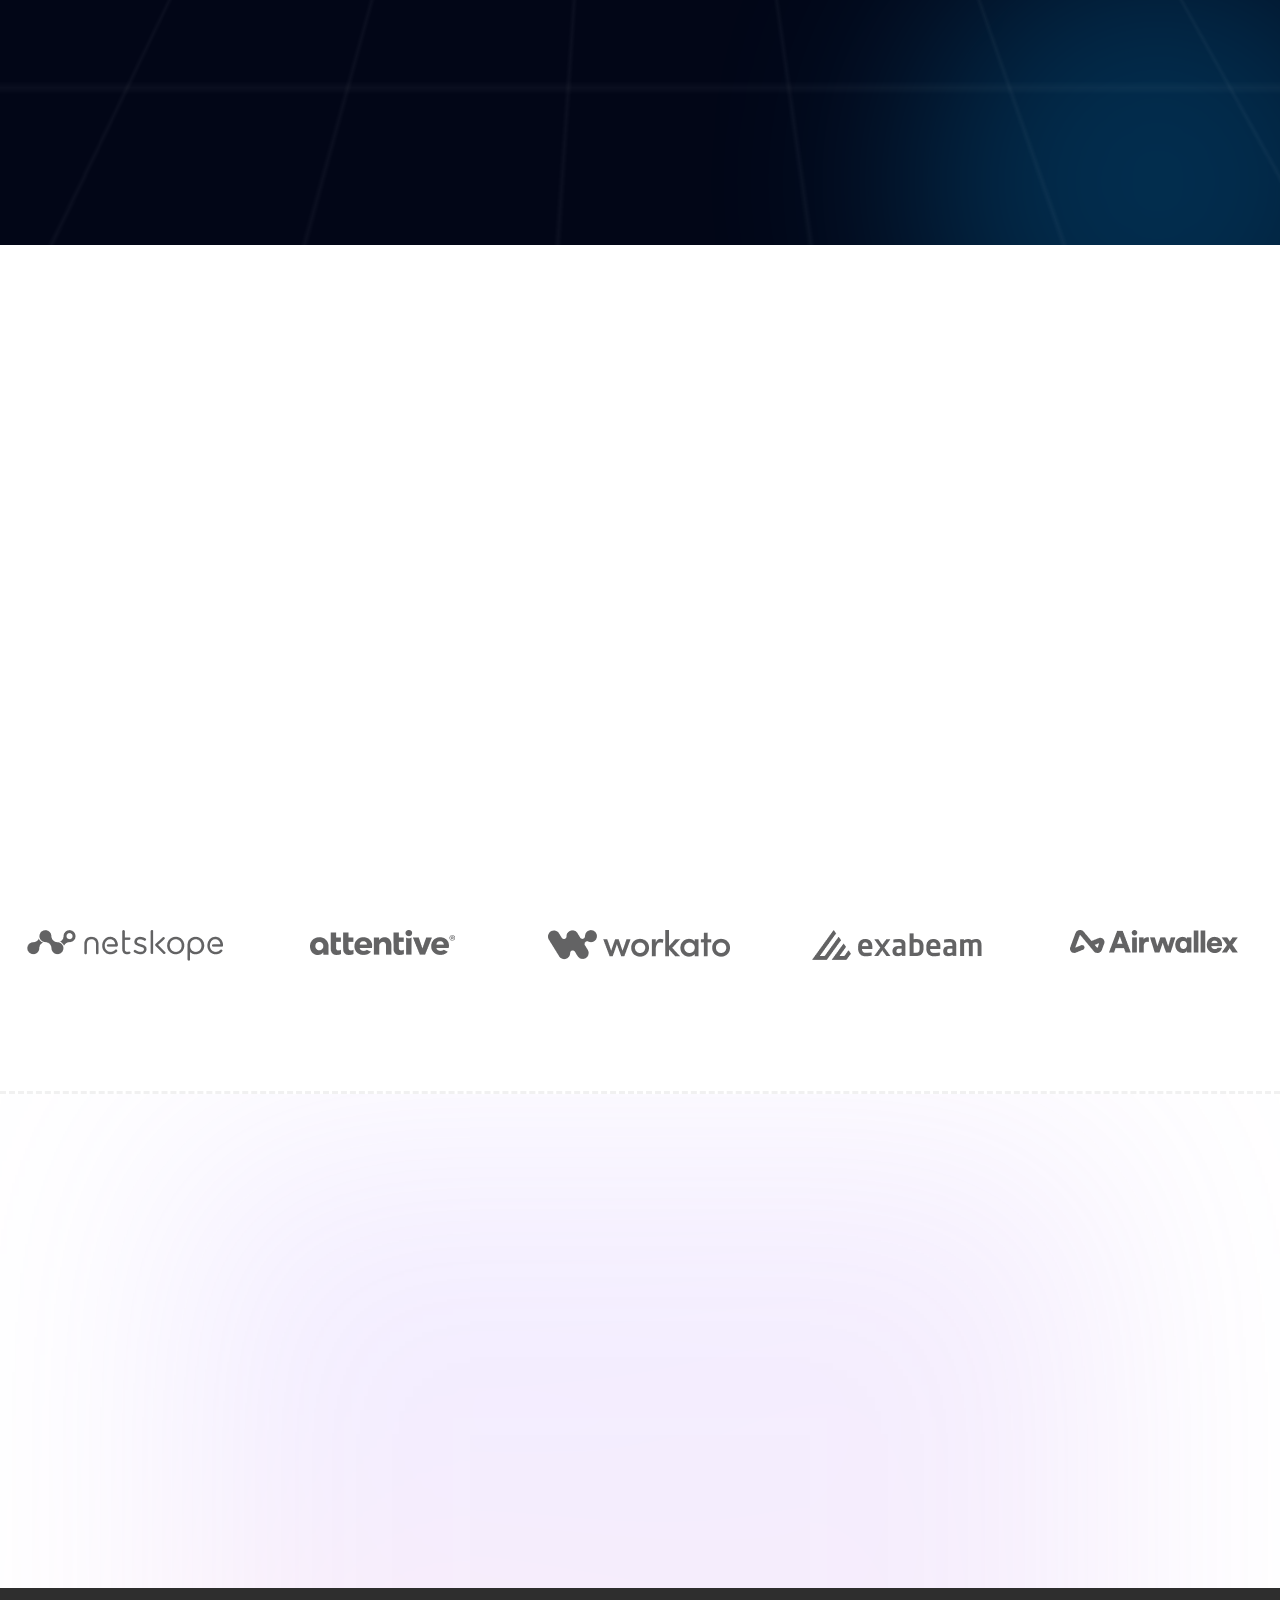
==== commit f7e0d712: "TASK-000 : Fix Playwright test failures for modal handling and field changes." ====
--- a/index.html
+++ b/index.html
@@ -123,7 +123,7 @@
                                     <li><a href="index.html">Home</a></li>
                                     <li><a href="about.html">Life @ Astral</a></li>
                                     <li><a href="services.html">Services</a></li>
-                                    <li><a href="blog.html">Blog</a></li>
+                                    <li class="d-none"><a href="blog.html">Blog</a></li>
                                     <li><a href="contact.html">Contact</a></li>
                                 </ul>
                             </div>
--- a/assets/css/style.css
+++ b/assets/css/style.css
@@ -7568,6 +7568,7 @@
     height: 300px;
     object-fit: cover;
     object-position: top;
+    border-radius: 15px;
 }
 
 .corp-role-tag {
@@ -7589,24 +7590,6 @@
     line-height: normal;
 }
 
-.corp-role-tag {
-    position: absolute;
-    bottom: -8px;
-    left: 50%;
-    transform: translateX(-50%);
-    background: #1e293b;
-    color: var(--corp-accent-secondary);
-    font-size: 9px;
-    font-weight: 700;
-    padding: 3px 10px;
-    border-radius: 20px;
-    border: 1px solid #334155;
-    white-space: nowrap;
-    text-transform: uppercase;
-    letter-spacing: 1px;
-    transition: all 0.4s ease;
-}
-
 /* Text Content */
 
 .corp-info h4 {
